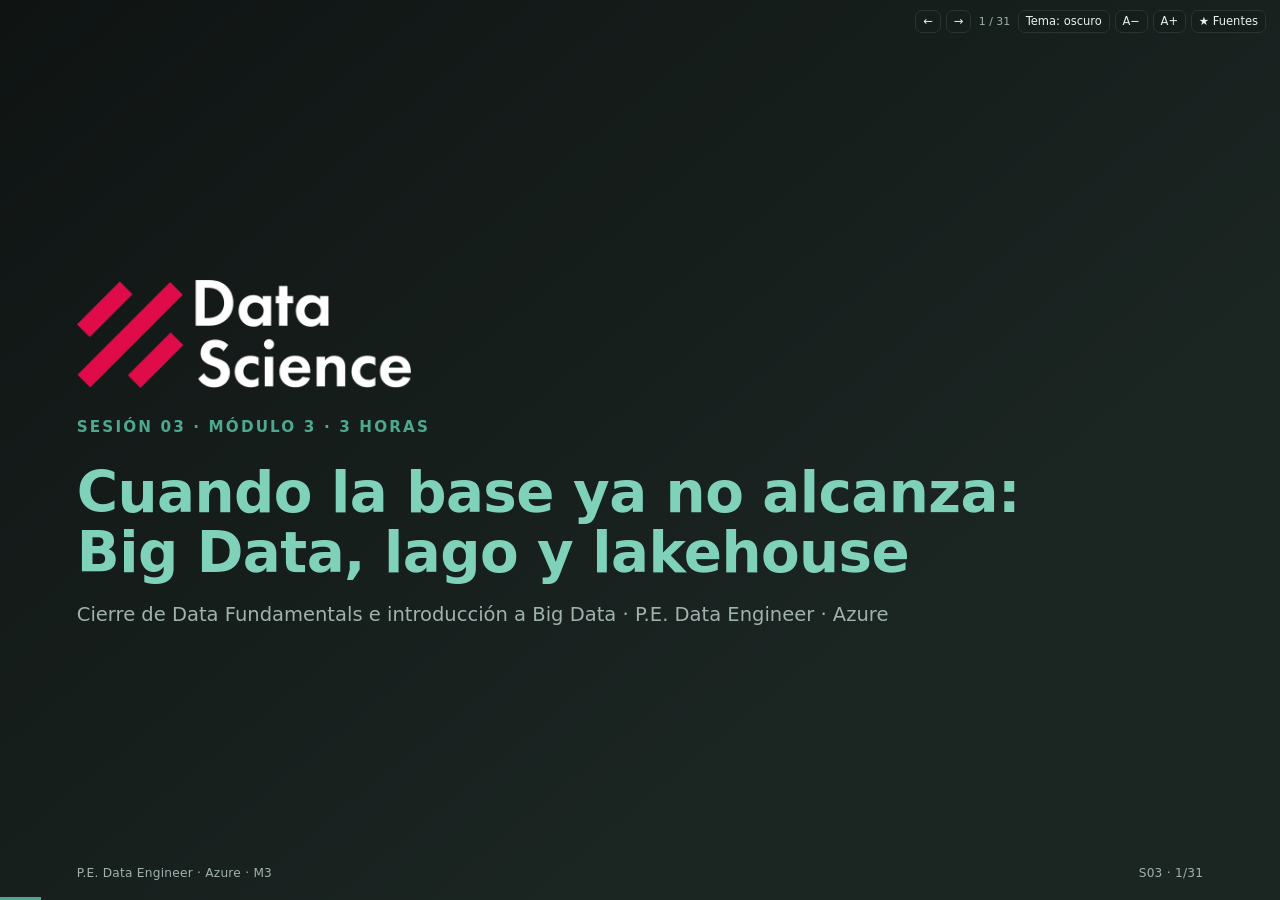
==== sesion-03/S03-deck.html @ 1511f0de "Sesión 3: Big Data, lago y lakehouse" ====
<!doctype html>
<html lang="es">
<head>
<meta charset="utf-8">
<meta name="viewport" content="width=device-width,initial-scale=1">
<title>Big Data, lago y lakehouse · Sesión 03</title>
<meta name="description" content="Sesión 03 del curso P.E. Data Engineer · Azure: Big Data, ciclo de vida, formatos, warehouse, lakehouse y arquitectura de datos.">
<link rel="icon" href="data:,">
<link rel="stylesheet" href="deck.css">
</head>
<body class="tema-oscuro">
<div id="deck">
<section class='slide hero' id='s01' data-n='1' data-time='0-2'><img class='logo-big logo-oscuro' src='assets/dsrp-logo-oscuro.png' alt='DSRP Data Science'><img class='logo-big logo-claro' src='assets/dsrp-logo-claro.png' alt=''><p class='kicker'>Sesión 03 · Módulo 3 · 3 horas</p><h2>Cuando la base ya no alcanza: Big Data, lago y lakehouse</h2><p class='sub'>Cierre de Data Fundamentals e introducción a Big Data · P.E. Data Engineer · Azure</p><footer class='foot'><span>P.E. Data Engineer · Azure · M3</span><span>S03 · 1/31</span></footer></section><section class='slide bullets' id='s02' data-n='2' data-time='2-5'><img class='logo logo-oscuro' src='assets/dsrp-logo-oscuro.png' alt='DSRP Data Science'><img class='logo logo-claro' src='assets/dsrp-logo-claro.png' alt=''><h2>Al cerrar vas a poder decidir cinco cosas</h2><ul><li>Explicar Big Data con las 4 V y un caso de Andina, no con una definición suelta.</li><li>Describir el ciclo de vida del dato: ingesta, almacenamiento, procesamiento y exploración.</li><li>Comparar warehouse, data lake y lakehouse y elegir con criterio.</li><li>Diseñar las zonas bronce, plata y oro para un caso concreto.</li><li>Justificar formatos, particiones y controles de gobierno en una arquitectura.</li></ul><footer class='foot'><span>P.E. Data Engineer · Azure · M3</span><span>S03 · 2/31</span></footer></section><section class='slide table' id='s03' data-n='3' data-time='5-10'><img class='logo logo-oscuro' src='assets/dsrp-logo-oscuro.png' alt='DSRP Data Science'><img class='logo logo-claro' src='assets/dsrp-logo-claro.png' alt=''><h2>Lo que S02 resolvió y lo que todavía no<a class='mk' href='https://learn.microsoft.com/azure/architecture/data-guide/big-data/' target='_blank' rel='noopener' title='Microsoft Learn · Big Data' aria-label='Fuente: Microsoft Learn · Big Data'>★</a><a class='mk' href='https://learn.microsoft.com/azure/architecture/data-guide/relational-data/data-warehousing' target='_blank' rel='noopener' title='Microsoft Learn · Data Warehouse' aria-label='Fuente: Microsoft Learn · Data Warehouse'>★</a></h2><table><thead><tr><th>Pregunta</th><th>S02</th><th>S03</th></tr></thead><tbody><tr><td>¿Dónde viven los pedidos?</td><td>Azure SQL, cinco tablas</td><td>Sigue siendo la fuente transaccional</td></tr><tr><td>¿Cómo consulto una venta?</td><td>JOIN + SUM en T-SQL</td><td>Se conserva para el detalle exacto</td></tr><tr><td>¿Y los clics, logs, PDFs y eventos?</td><td>No se almacenan</td><td>Entran al lago como datos crudos</td></tr><tr><td>¿Cómo crece a millones de eventos?</td><td>No es el objetivo de una base transaccional</td><td>Ingesta, zonas y cómputo distribuido</td></tr><tr><td>¿Quién decide qué se puede leer?</td><td>Roles de base y schema</td><td>Gobierno, ACL/RBAC y catálogo</td></tr></tbody></table><p class='note'>S03 no reemplaza SQL: separa la verdad transaccional de la analítica y los datos no estructurados.</p><footer class='foot'><span>P.E. Data Engineer · Azure · M3</span><span>S03 · 3/31</span></footer></section><section class='slide bullets' id='s04' data-n='4' data-time='10-15'><img class='logo logo-oscuro' src='assets/dsrp-logo-oscuro.png' alt='DSRP Data Science'><img class='logo logo-claro' src='assets/dsrp-logo-claro.png' alt=''><h2>Una base transaccional no falla por ‘ser chica’: falla por la carga equivocada</h2><ul><li>Millones de eventos por minuto: escritura y lectura compiten con reportes.</li><li>Datos que no son filas: JSON variable, logs, imágenes, audio, PDF.</li><li>Histórico de años: el reporte recorre todo y bloquea la operación.</li><li>Costo: escalar la base para analítica encarece la transacción.</li><li>Gobierno: no todos los datos tienen la misma sensibilidad ni retención.</li></ul><footer class='foot'><span>P.E. Data Engineer · Azure · M3</span><span>S03 · 4/31</span></footer></section><section class='slide bullets' id='s05' data-n='5' data-time='15-20'><img class='logo logo-oscuro' src='assets/dsrp-logo-oscuro.png' alt='DSRP Data Science'><img class='logo logo-claro' src='assets/dsrp-logo-claro.png' alt=''><h2>Big Data no es ‘muchos datos’: es un conjunto que no cabe en el enfoque anterior<a class='mk' href='https://learn.microsoft.com/azure/architecture/data-guide/big-data/' target='_blank' rel='noopener' title='Microsoft Learn · Big Data' aria-label='Fuente: Microsoft Learn · Big Data'>★</a></h2><ul><li>Volumen: la escala supera lo que una máquina o una base tradicional manejan con comodidad.</li><li>Velocidad: los datos llegan y cambian rápido; la decisión tiene ventana.</li><li>Variedad: filas, JSON, texto, imágenes, audio, logs y eventos.</li><li>Veracidad/valor: más datos no significa datos confiables ni útiles.</li><li>La definición importa menos que la decisión: qué guardas, dónde y para qué.</li></ul><footer class='foot'><span>P.E. Data Engineer · Azure · M3</span><span>S03 · 5/31</span></footer></section><section class='slide table dense' id='s06' data-n='6' data-time='20-27'><img class='logo logo-oscuro' src='assets/dsrp-logo-oscuro.png' alt='DSRP Data Science'><img class='logo logo-claro' src='assets/dsrp-logo-claro.png' alt=''><h2>Las 4 V se entienden con el caso Andina, no en abstracto<a class='mk' href='https://learn.microsoft.com/azure/architecture/data-guide/big-data/' target='_blank' rel='noopener' title='Microsoft Learn · Big Data' aria-label='Fuente: Microsoft Learn · Big Data'>★</a></h2><table><thead><tr><th>V</th><th>Pregunta</th><th>Ejemplo Andina</th><th>Decisión</th></tr></thead><tbody><tr><td>Volumen</td><td>¿Cuánto ocupa y cuánto crecerá?</td><td>Pedidos, pagos y 40 tiendas; millones de líneas al año</td><td>Lago para histórico; SQL para la operación</td></tr><tr><td>Velocidad</td><td>¿En cuánto tiempo debe estar?</td><td>Clics y stock casi en tiempo real; facturación diaria</td><td>Streaming para eventos; batch para cierre</td></tr><tr><td>Variedad</td><td>¿Qué formatos y relaciones?</td><td>CSV de productos, JSON de clics, PDFs, logs</td><td>Zonas y formatos distintos; no todo a SQL</td></tr><tr><td>Veracidad/valor</td><td>¿Se puede confiar y usar?</td><td>Duplicados, región faltante, fecha futura</td><td>Calidad, linaje y validación antes de oro</td></tr></tbody></table><footer class='foot'><span>P.E. Data Engineer · Azure · M3</span><span>S03 · 6/31</span></footer></section><section class='slide gallery' id='s07' data-n='7' data-time='27-30'><img class='logo logo-oscuro' src='assets/dsrp-logo-oscuro.png' alt='DSRP Data Science'><img class='logo logo-claro' src='assets/dsrp-logo-claro.png' alt=''><h2>El ciclo de vida del dato: cuatro fases que se diseñan juntas<a class='mk' href='https://learn.microsoft.com/azure/architecture/data-guide/big-data/' target='_blank' rel='noopener' title='Microsoft Learn · Big Data' aria-label='Fuente: Microsoft Learn · Big Data'>★</a><a class='mk' href='https://learn.microsoft.com/azure/architecture/data-guide/big-data/batch-processing' target='_blank' rel='noopener' title='Microsoft Learn · Batch processing' aria-label='Fuente: Microsoft Learn · Batch processing'>★</a></h2><div class='gal solo'><figure><button type='button' class='zoom' data-src='assets/data-lifecycle.svg' data-alt='Diagrama de las cuatro fases del ciclo de vida del dato: ingesta, almacenamiento, procesamiento y exploración, con ejemplos de Andina' aria-label='Ampliar: Diagrama de las cuatro fases del ciclo de vida del dato: ingesta, almacenamiento, procesamiento y exploración, con ejemplos de Andina'><img src='assets/data-lifecycle.svg' alt='Diagrama de las cuatro fases del ciclo de vida del dato: ingesta, almacenamiento, procesamiento y exploración, con ejemplos de Andina'></button><figcaption>Ingesta, almacenamiento, procesamiento y exploración: cada fase tiene una decisión distinta.</figcaption></figure></div><p class='note'>El ciclo no es una línea recta: la exploración descubre datos faltantes y vuelve a la ingesta. La arquitectura debe permitir ese regreso sin romper el histórico.</p><footer class='foot'><span>P.E. Data Engineer · Azure · M3</span><span>S03 · 7/31</span></footer></section><section class='slide two-col' id='s08' data-n='8' data-time='30-36'><img class='logo logo-oscuro' src='assets/dsrp-logo-oscuro.png' alt='DSRP Data Science'><img class='logo logo-claro' src='assets/dsrp-logo-claro.png' alt=''><h2>Batch y streaming no son ‘viejo’ y ‘nuevo’: son ventanas de decisión<a class='mk' href='https://learn.microsoft.com/azure/architecture/data-guide/big-data/batch-processing' target='_blank' rel='noopener' title='Microsoft Learn · Batch processing' aria-label='Fuente: Microsoft Learn · Batch processing'>★</a></h2><div class='cols'><div class='col'><h3>Batch</h3><ul><li>Procesa bloques por horario o tamaño.</li><li>Ejemplo: cierre diario de ventas y conciliación.</li><li>Más simple de operar y de reprocesar.</li><li>La decisión espera; el costo suele ser menor.</li></ul></div><div class='col'><h3>Streaming</h3><ul><li>Procesa eventos a medida que llegan.</li><li>Ejemplo: stock, fraude, clics o alertas.</li><li>Ventana corta; exige manejo de atrasos y duplicados.</li><li>Más complejo y sensible al costo por evento.</li></ul></div></div><footer class='foot'><span>P.E. Data Engineer · Azure · M3</span><span>S03 · 8/31</span></footer></section><section class='slide table dense' id='s09' data-n='9' data-time='36-42'><img class='logo logo-oscuro' src='assets/dsrp-logo-oscuro.png' alt='DSRP Data Science'><img class='logo logo-claro' src='assets/dsrp-logo-claro.png' alt=''><h2>Cada fuente de Andina tiene un formato y una frecuencia distintos<a class='mk' href='https://learn.microsoft.com/azure/architecture/data-guide/big-data/batch-processing' target='_blank' rel='noopener' title='Microsoft Learn · Batch processing' aria-label='Fuente: Microsoft Learn · Batch processing'>★</a><a class='mk' href='https://learn.microsoft.com/azure/architecture/data-guide/technology-choices/data-storage' target='_blank' rel='noopener' title='Microsoft Learn · Data storage technology choices' aria-label='Fuente: Microsoft Learn · Data storage technology choices'>★</a></h2><table><thead><tr><th>Fuente</th><th>Formato</th><th>Frecuencia</th><th>Destino probable</th></tr></thead><tbody><tr><td>Pedidos y pagos</td><td>Tablas SQL</td><td>Transaccional</td><td>SQL + bronce</td></tr><tr><td>Productos y clientes</td><td>CSV</td><td>Diario o por lote</td><td>Bronce y plata</td></tr><tr><td>Clics y navegación</td><td>JSON</td><td>Streaming</td><td>Bronce y streaming</td></tr><tr><td>Facturas y contratos</td><td>PDF</td><td>Por evento</td><td>Lago + extracción</td></tr><tr><td>Logs de aplicación</td><td>Texto/JSON</td><td>Continuo</td><td>Lago crudo</td></tr><tr><td>Puntajes de modelos</td><td>CSV/JSON</td><td>Batch</td><td>Plata/oro</td></tr></tbody></table><footer class='foot'><span>P.E. Data Engineer · Azure · M3</span><span>S03 · 9/31</span></footer></section><section class='slide table dense' id='s10' data-n='10' data-time='42-48'><img class='logo logo-oscuro' src='assets/dsrp-logo-oscuro.png' alt='DSRP Data Science'><img class='logo logo-claro' src='assets/dsrp-logo-claro.png' alt=''><h2>El formato cambia el costo de leer: CSV, JSON, Parquet y Delta<a class='mk' href='https://learn.microsoft.com/azure/databricks/ldp/parquet' target='_blank' rel='noopener' title='Microsoft Learn · Parquet' aria-label='Fuente: Microsoft Learn · Parquet'>★</a><a class='mk' href='https://learn.microsoft.com/azure/databricks/delta/' target='_blank' rel='noopener' title='Microsoft Learn · Delta Lake' aria-label='Fuente: Microsoft Learn · Delta Lake'>★</a><a class='mk' href='https://learn.microsoft.com/azure/architecture/data-guide/scenarios/data-formats' target='_blank' rel='noopener' title='Microsoft Learn · Formatos de archivo' aria-label='Fuente: Microsoft Learn · Formatos de archivo'>★</a></h2><table><thead><tr><th>Formato</th><th>Fortaleza</th><th>Límite</th><th>Cuándo usarlo</th></tr></thead><tbody><tr><td>CSV</td><td>Simple, universal y legible</td><td>Sin tipos, pesado y sin estadísticas</td><td>Intercambio y datos pequeños</td></tr><tr><td>JSON</td><td>Flexible y anidado</td><td>Verboso y costoso de escanear</td><td>Eventos y APIs</td></tr><tr><td>Parquet</td><td>Columnar, comprimido y con esquema</td><td>No está pensado para updates frecuentes</td><td>Analítica de columnas</td></tr><tr><td>Delta</td><td>Parquet + transacciones + historial</td><td>Requiere motor compatible</td><td>Lakehouse con ACID</td></tr></tbody></table><footer class='foot'><span>P.E. Data Engineer · Azure · M3</span><span>S03 · 10/31</span></footer></section><section class='slide gallery' id='s11' data-n='11' data-time='48-53'><img class='logo logo-oscuro' src='assets/dsrp-logo-oscuro.png' alt='DSRP Data Science'><img class='logo logo-claro' src='assets/dsrp-logo-claro.png' alt=''><h2>Por qué una consulta de dos columnas no necesita leer todas las columnas<a class='mk' href='https://learn.microsoft.com/azure/databricks/ldp/parquet' target='_blank' rel='noopener' title='Microsoft Learn · Parquet' aria-label='Fuente: Microsoft Learn · Parquet'>★</a><a class='mk' href='https://learn.microsoft.com/azure/architecture/data-guide/scenarios/data-formats' target='_blank' rel='noopener' title='Microsoft Learn · Formatos de archivo' aria-label='Fuente: Microsoft Learn · Formatos de archivo'>★</a></h2><div class='gal solo'><figure><button type='button' class='zoom' data-src='assets/row-vs-columnar.svg' data-alt='Comparación entre almacenamiento por fila y por columna para una consulta que solo lee status y total' aria-label='Ampliar: Comparación entre almacenamiento por fila y por columna para una consulta que solo lee status y total'><img src='assets/row-vs-columnar.svg' alt='Comparación entre almacenamiento por fila y por columna para una consulta que solo lee status y total'></button><figcaption>Fila: recorre registros completos. Columna: lee solo los bloques de las columnas consultadas.</figcaption></figure></div><p class='note'>No es que un formato sea universalmente mejor: es que la consulta analítica lee pocas columnas de muchas filas. Para una escritura transaccional puntual, el cálculo cambia.</p><footer class='foot'><span>P.E. Data Engineer · Azure · M3</span><span>S03 · 11/31</span></footer></section><section class='slide two-col' id='s12' data-n='12' data-time='53-58'><img class='logo logo-oscuro' src='assets/dsrp-logo-oscuro.png' alt='DSRP Data Science'><img class='logo logo-claro' src='assets/dsrp-logo-claro.png' alt=''><h2>Data Warehouse: verdad curada para decidir<a class='mk' href='https://learn.microsoft.com/azure/architecture/data-guide/relational-data/data-warehousing' target='_blank' rel='noopener' title='Microsoft Learn · Data Warehouse' aria-label='Fuente: Microsoft Learn · Data Warehouse'>★</a></h2><div class='cols'><div class='col'><h3>Fortalezas</h3><ul><li>Esquema definido y modelado para BI.</li><li>Consultas SQL maduras y gobierno fuerte.</li><li>Calidad y conformidad entre áreas.</li><li>Ideal para métricas estables y reportes.</li></ul></div><div class='col'><h3>Límites</h3><ul><li>Caro para datos crudos y volúmenes enormes.</li><li>Rígido para esquemas que cambian por evento.</li><li>No es el mejor lugar para PDFs, audio o logs.</li><li>Cambiar el modelo puede exigir migraciones.</li></ul></div></div><footer class='foot'><span>P.E. Data Engineer · Azure · M3</span><span>S03 · 12/31</span></footer></section><section class='slide two-col' id='s13' data-n='13' data-time='58-63'><img class='logo logo-oscuro' src='assets/dsrp-logo-oscuro.png' alt='DSRP Data Science'><img class='logo logo-claro' src='assets/dsrp-logo-claro.png' alt=''><h2>Data Lake: guarda primero, interpreta después<a class='mk' href='https://learn.microsoft.com/azure/storage/blobs/data-lake-storage-introduction' target='_blank' rel='noopener' title='Microsoft Learn · ADLS Gen2' aria-label='Fuente: Microsoft Learn · ADLS Gen2'>★</a><a class='mk' href='https://learn.microsoft.com/azure/architecture/data-guide/technology-choices/data-storage' target='_blank' rel='noopener' title='Microsoft Learn · Data storage technology choices' aria-label='Fuente: Microsoft Learn · Data storage technology choices'>★</a></h2><div class='cols'><div class='col'><h3>Fortalezas</h3><ul><li>Acepta cualquier formato y volumen.</li><li>Almacenamiento económico y elástico.</li><li>Sirve para datos crudos, históricos y ML.</li><li>No exige un esquema único al escribir.</li></ul></div><div class='col'><h3>Riesgos</h3><ul><li>Sin gobierno se convierte en un pantano.</li><li>Calidad y linaje no aparecen solos.</li><li>Consultas SQL menos eficientes sin formato y particiones.</li><li>Duplicados y archivos huérfanos se acumulan.</li></ul></div></div><footer class='foot'><span>P.E. Data Engineer · Azure · M3</span><span>S03 · 13/31</span></footer></section><section class='slide two-col' id='s14' data-n='14' data-time='63-68'><img class='logo logo-oscuro' src='assets/dsrp-logo-oscuro.png' alt='DSRP Data Science'><img class='logo logo-claro' src='assets/dsrp-logo-claro.png' alt=''><h2>Lakehouse: la flexibilidad del lago con la confianza del warehouse<a class='mk' href='https://learn.microsoft.com/azure/databricks/delta/' target='_blank' rel='noopener' title='Microsoft Learn · Delta Lake' aria-label='Fuente: Microsoft Learn · Delta Lake'>★</a><a class='mk' href='https://learn.microsoft.com/azure/databricks/lakehouse/medallion' target='_blank' rel='noopener' title='Microsoft Learn · Medallion Architecture' aria-label='Fuente: Microsoft Learn · Medallion Architecture'>★</a></h2><div class='cols'><div class='col'><h3>Qué agrega</h3><ul><li>Transacciones y esquema sobre archivos del lago.</li><li>Delta Lake: historial, ACID y evolución.</li><li>Una sola plataforma para BI, datos y ML.</li><li>Separación entre almacenamiento y cómputo.</li></ul></div><div class='col'><h3>Qué exige</h3><ul><li>Gobierno y catálogo desde el inicio.</li><li>Disciplina de zonas y calidad.</li><li>Motores compatibles con tablas Delta.</li><li>Control de costo de cómputo y pequeños archivos.</li></ul></div></div><footer class='foot'><span>P.E. Data Engineer · Azure · M3</span><span>S03 · 14/31</span></footer></section><section class='slide table dense' id='s15' data-n='15' data-time='68-74'><img class='logo logo-oscuro' src='assets/dsrp-logo-oscuro.png' alt='DSRP Data Science'><img class='logo logo-claro' src='assets/dsrp-logo-claro.png' alt=''><h2>Warehouse, lake y lakehouse: elige por garantía, no por etiqueta<a class='mk' href='https://learn.microsoft.com/azure/architecture/data-guide/relational-data/data-warehousing' target='_blank' rel='noopener' title='Microsoft Learn · Data Warehouse' aria-label='Fuente: Microsoft Learn · Data Warehouse'>★</a><a class='mk' href='https://learn.microsoft.com/azure/databricks/lakehouse/medallion' target='_blank' rel='noopener' title='Microsoft Learn · Medallion Architecture' aria-label='Fuente: Microsoft Learn · Medallion Architecture'>★</a><a class='mk' href='https://learn.microsoft.com/azure/architecture/data-guide/technology-choices/data-storage' target='_blank' rel='noopener' title='Microsoft Learn · Data storage technology choices' aria-label='Fuente: Microsoft Learn · Data storage technology choices'>★</a></h2><table><thead><tr><th>Criterio</th><th>Warehouse</th><th>Data Lake</th><th>Lakehouse</th></tr></thead><tbody><tr><td>Datos</td><td>Estructurados y curados</td><td>Cualquier formato</td><td>Archivos + tablas Delta</td></tr><tr><td>Esquema</td><td>On-write, modelado</td><td>On-read, flexible</td><td>On-write con evolución</td></tr><tr><td>Transacciones</td><td>Fuertes</td><td>Limitadas o del motor</td><td>ACID en tabla Delta</td></tr><tr><td>Costo dominante</td><td>Cómputo y almacenamiento</td><td>Almacenamiento económico</td><td>Almacenamiento + cómputo</td></tr><tr><td>Mejor para</td><td>BI y métricas estables</td><td>Crudo, ML y exploración</td><td>Una plataforma unificada</td></tr></tbody></table><footer class='foot'><span>P.E. Data Engineer · Azure · M3</span><span>S03 · 15/31</span></footer></section><section class='slide bullets' id='s16' data-n='16' data-time='74-80'><img class='logo logo-oscuro' src='assets/dsrp-logo-oscuro.png' alt='DSRP Data Science'><img class='logo logo-claro' src='assets/dsrp-logo-claro.png' alt=''><h2>Delta Lake: qué agrega exactamente sobre Parquet<a class='mk' href='https://learn.microsoft.com/azure/databricks/delta/' target='_blank' rel='noopener' title='Microsoft Learn · Delta Lake' aria-label='Fuente: Microsoft Learn · Delta Lake'>★</a></h2><ul><li>Transacciones ACID: una escritura se confirma completa o no se confirma.</li><li>Historial de versiones: puedes leer una versión anterior y auditar cambios.</li><li>Esquema evolutivo controlado: agregar columnas sin romper lectores.</li><li>MERGE y upserts: actualizar sin reescribir todo el lago a mano.</li><li>Time travel: reproducir un reporte con el estado de ayer.</li></ul><footer class='foot'><span>P.E. Data Engineer · Azure · M3</span><span>S03 · 16/31</span></footer></section><section class='slide gallery' id='s17' data-n='17' data-time='80-86'><img class='logo logo-oscuro' src='assets/dsrp-logo-oscuro.png' alt='DSRP Data Science'><img class='logo logo-claro' src='assets/dsrp-logo-claro.png' alt=''><h2>Bronce, plata y oro: cada zona responde una pregunta distinta<a class='mk' href='https://learn.microsoft.com/azure/databricks/lakehouse/medallion' target='_blank' rel='noopener' title='Microsoft Learn · Medallion Architecture' aria-label='Fuente: Microsoft Learn · Medallion Architecture'>★</a><a class='mk' href='https://learn.microsoft.com/azure/storage/blobs/data-lake-storage-introduction' target='_blank' rel='noopener' title='Microsoft Learn · ADLS Gen2' aria-label='Fuente: Microsoft Learn · ADLS Gen2'>★</a></h2><div class='gal solo'><figure><button type='button' class='zoom' data-src='assets/medallion.svg' data-alt='Arquitectura medallion con fuentes, bronce raw, plata curated y oro serving para Andina Retail' aria-label='Ampliar: Arquitectura medallion con fuentes, bronce raw, plata curated y oro serving para Andina Retail'><img src='assets/medallion.svg' alt='Arquitectura medallion con fuentes, bronce raw, plata curated y oro serving para Andina Retail'></button><figcaption>Bronce conserva el crudo y el linaje; plata limpia y cruza; oro agrega y sirve la decisión.</figcaption></figure></div><p class='note'>No copies la misma tabla tres veces sin una pregunta. Cada zona debe tener dueño, regla de calidad y consumidor.</p><footer class='foot'><span>P.E. Data Engineer · Azure · M3</span><span>S03 · 17/31</span></footer></section><section class='slide gallery' id='s18' data-n='18' data-time='86-92'><img class='logo logo-oscuro' src='assets/dsrp-logo-oscuro.png' alt='DSRP Data Science'><img class='logo logo-claro' src='assets/dsrp-logo-claro.png' alt=''><h2>La arquitectura objetivo de Andina, de punta a punta<a class='mk' href='https://learn.microsoft.com/azure/databricks/lakehouse/medallion' target='_blank' rel='noopener' title='Microsoft Learn · Medallion Architecture' aria-label='Fuente: Microsoft Learn · Medallion Architecture'>★</a><a class='mk' href='https://learn.microsoft.com/azure/storage/blobs/data-lake-storage-introduction' target='_blank' rel='noopener' title='Microsoft Learn · ADLS Gen2' aria-label='Fuente: Microsoft Learn · ADLS Gen2'>★</a><a class='mk' href='https://learn.microsoft.com/azure/architecture/data-guide/big-data/batch-processing' target='_blank' rel='noopener' title='Microsoft Learn · Batch processing' aria-label='Fuente: Microsoft Learn · Batch processing'>★</a></h2><div class='gal solo'><figure><button type='button' class='zoom' data-src='assets/target-architecture.svg' data-alt='Arquitectura objetivo de Andina: orígenes, ingesta, ADLS Gen2 con zonas bronce/plata/oro, cómputo y consumo, con gobierno transversal' aria-label='Ampliar: Arquitectura objetivo de Andina: orígenes, ingesta, ADLS Gen2 con zonas bronce/plata/oro, cómputo y consumo, con gobierno transversal'><img src='assets/target-architecture.svg' alt='Arquitectura objetivo de Andina: orígenes, ingesta, ADLS Gen2 con zonas bronce/plata/oro, cómputo y consumo, con gobierno transversal'></button><figcaption>Orígenes → ingesta → ADLS con zonas → Databricks → consumo; gobierno, identidad y costo en todas las capas.</figcaption></figure></div><p class='note'>La arquitectura es una hipótesis: cada flecha debe tener dueño, latencia, formato y control. Si una flecha no se puede explicar, todavía no está diseñada.</p><footer class='foot'><span>P.E. Data Engineer · Azure · M3</span><span>S03 · 18/31</span></footer></section><section class='slide table dense' id='s19' data-n='19' data-time='92-97'><img class='logo logo-oscuro' src='assets/dsrp-logo-oscuro.png' alt='DSRP Data Science'><img class='logo logo-claro' src='assets/dsrp-logo-claro.png' alt=''><h2>ETL y ELT: cambia el orden, cambia el costo<a class='mk' href='https://learn.microsoft.com/azure/architecture/data-guide/big-data/batch-processing' target='_blank' rel='noopener' title='Microsoft Learn · Batch processing' aria-label='Fuente: Microsoft Learn · Batch processing'>★</a><a class='mk' href='https://learn.microsoft.com/azure/architecture/data-guide/technology-choices/data-storage' target='_blank' rel='noopener' title='Microsoft Learn · Data storage technology choices' aria-label='Fuente: Microsoft Learn · Data storage technology choices'>★</a></h2><table><thead><tr><th>Modelo</th><th>Orden</th><th>Ventaja</th><th>Riesgo</th></tr></thead><tbody><tr><td>ETL</td><td>Extrae, transforma y carga</td><td>Dato limpio antes de entrar</td><td>Transformación rígida y costosa fuera del destino</td></tr><tr><td>ELT</td><td>Extrae, carga y transforma en el destino</td><td>Flexibilidad y reproceso en el lago</td><td>Crudo sin control se acumula</td></tr><tr><td>Streaming</td><td>Extrae y transforma por evento</td><td>Latencia baja</td><td>Duplicados, atrasos y costo por evento</td></tr></tbody></table><footer class='foot'><span>P.E. Data Engineer · Azure · M3</span><span>S03 · 19/31</span></footer></section><section class='slide bullets' id='s20' data-n='20' data-time='97-102'><img class='logo logo-oscuro' src='assets/dsrp-logo-oscuro.png' alt='DSRP Data Science'><img class='logo logo-claro' src='assets/dsrp-logo-claro.png' alt=''><h2>Spark y Databricks: cómputo distribuido, no una base más<a class='mk' href='https://learn.microsoft.com/azure/databricks/delta/' target='_blank' rel='noopener' title='Microsoft Learn · Delta Lake' aria-label='Fuente: Microsoft Learn · Delta Lake'>★</a><a class='mk' href='https://learn.microsoft.com/azure/databricks/lakehouse/medallion' target='_blank' rel='noopener' title='Microsoft Learn · Medallion Architecture' aria-label='Fuente: Microsoft Learn · Medallion Architecture'>★</a></h2><ul><li>Spark reparte el procesamiento en varios nodos y trabaja sobre archivos.</li><li>Databricks administra clusters, notebooks, jobs y tablas Delta.</li><li>No reemplaza a SQL: lo usa para transformar y consultar a escala.</li><li>El costo depende del clúster encendido, no solo del dato guardado.</li><li>Un job mal particionado puede ser más caro que un buen SQL.</li></ul><footer class='foot'><span>P.E. Data Engineer · Azure · M3</span><span>S03 · 20/31</span></footer></section><section class='slide code' id='s21' data-n='21' data-time='102-107'><img class='logo logo-oscuro' src='assets/dsrp-logo-oscuro.png' alt='DSRP Data Science'><img class='logo logo-claro' src='assets/dsrp-logo-claro.png' alt=''><h2>Particionar en el lago es diseñar carpetas con una pregunta<a class='mk' href='https://learn.microsoft.com/azure/databricks/lakehouse/medallion' target='_blank' rel='noopener' title='Microsoft Learn · Medallion Architecture' aria-label='Fuente: Microsoft Learn · Medallion Architecture'>★</a><a class='mk' href='https://learn.microsoft.com/azure/architecture/data-guide/scenarios/data-formats' target='_blank' rel='noopener' title='Microsoft Learn · Formatos de archivo' aria-label='Fuente: Microsoft Learn · Formatos de archivo'>★</a></h2><div class='code-wrap'><pre><code>adls://andina/bronze/pedidos/
  fecha_carga=2026-10-10/
    parte-0001.parquet
    parte-0002.parquet
  fecha_carga=2026-10-11/
    parte-0001.parquet

adls://andina/gold/ventas_por_dia/
  anio=2026/mes=10/dia=10/
    parte-0001.parquet</code></pre><ul><li>La partición correcta coincide con el filtro frecuente.</li><li>Muchas carpetas pequeñas cuestan más que un archivo grande.</li><li>Particiona por fecha de negocio o carga, no por un campo con 3 valores.</li></ul></div><footer class='foot'><span>P.E. Data Engineer · Azure · M3</span><span>S03 · 21/31</span></footer></section><section class='slide table dense' id='s22' data-n='22' data-time='107-112'><img class='logo logo-oscuro' src='assets/dsrp-logo-oscuro.png' alt='DSRP Data Science'><img class='logo logo-claro' src='assets/dsrp-logo-claro.png' alt=''><h2>Partición en el lago y partition key en Cosmos: se parecen, no son iguales<a class='mk' href='https://learn.microsoft.com/azure/databricks/lakehouse/medallion' target='_blank' rel='noopener' title='Microsoft Learn · Medallion Architecture' aria-label='Fuente: Microsoft Learn · Medallion Architecture'>★</a><a class='mk' href='https://learn.microsoft.com/azure/architecture/data-guide/scenarios/data-formats' target='_blank' rel='noopener' title='Microsoft Learn · Formatos de archivo' aria-label='Fuente: Microsoft Learn · Formatos de archivo'>★</a></h2><table><thead><tr><th>Aspecto</th><th>Partición en el lago</th><th>Partition key en Cosmos</th></tr></thead><tbody><tr><td>Qué es</td><td>Carpetas/rutas de archivos</td><td>Valor que decide la partición física</td></tr><tr><td>Se elige</td><td>Al escribir el pipeline</td><td>Al crear el contenedor; es inmutable</td></tr><tr><td>Objetivo</td><td>Podar archivos y ordenar el costo</td><td>Distribuir documentos y evitar hotspots</td></tr><tr><td>Consulta</td><td>Filtro por ruta/columna</td><td>Filtro que incluye la partition key</td></tr><tr><td>Ejemplo Andina</td><td>fecha_carga=2026-10-10</td><td>/clienteId = c-001</td></tr></tbody></table><footer class='foot'><span>P.E. Data Engineer · Azure · M3</span><span>S03 · 22/31</span></footer></section><section class='slide table dense' id='s23' data-n='23' data-time='112-117'><img class='logo logo-oscuro' src='assets/dsrp-logo-oscuro.png' alt='DSRP Data Science'><img class='logo logo-claro' src='assets/dsrp-logo-claro.png' alt=''><h2>Cinco roles, una misma plataforma: quién decide qué<a class='mk' href='https://learn.microsoft.com/azure/architecture/data-guide/big-data/' target='_blank' rel='noopener' title='Microsoft Learn · Data engineering roles' aria-label='Fuente: Microsoft Learn · Data engineering roles'>★</a></h2><table><thead><tr><th>Rol</th><th>Decide</th><th>No confundir con</th></tr></thead><tbody><tr><td>Data engineer</td><td>Ingesta, pipelines, zonas, calidad y costo</td><td>El que solo mueve archivos</td></tr><tr><td>Analytics engineer</td><td>Modelo semántico y métricas confiables</td><td>El que solo hace dashboards</td></tr><tr><td>Data analyst</td><td>Preguntas, visualización y validación de negocio</td><td>El dueño de la infraestructura</td></tr><tr><td>Data scientist</td><td>Experimentación, features y modelos</td><td>El que garantiza el pipeline</td></tr><tr><td>Plataforma/gobierno</td><td>Identidad, catálogo, seguridad y estándares</td><td>Un bloqueo burocrático</td></tr></tbody></table><footer class='foot'><span>P.E. Data Engineer · Azure · M3</span><span>S03 · 23/31</span></footer></section><section class='slide table dense' id='s24' data-n='24' data-time='117-122'><img class='logo logo-oscuro' src='assets/dsrp-logo-oscuro.png' alt='DSRP Data Science'><img class='logo logo-claro' src='assets/dsrp-logo-claro.png' alt=''><h2>Gobierno y seguridad: lo que no se resuelve con una carpeta<a class='mk' href='https://learn.microsoft.com/azure/storage/blobs/data-lake-storage-introduction' target='_blank' rel='noopener' title='Microsoft Learn · ADLS Gen2' aria-label='Fuente: Microsoft Learn · ADLS Gen2'>★</a><a class='mk' href='https://learn.microsoft.com/azure/architecture/data-guide/big-data/' target='_blank' rel='noopener' title='Microsoft Learn · Data engineering roles' aria-label='Fuente: Microsoft Learn · Data engineering roles'>★</a></h2><table><thead><tr><th>Riesgo</th><th>Control</th><th>En Andina</th></tr></thead><tbody><tr><td>Datos personales</td><td>Clasificación y minimización</td><td>No copiar email/teléfono a oro</td></tr><tr><td>Acceso indebido</td><td>RBAC en el plano de control y ACL en datos</td><td>Analistas leen oro, no bronce con PII</td></tr><tr><td>Cambio sin rastro</td><td>Linaje, versiones y auditoría</td><td>Delta time travel y catálogo</td></tr><tr><td>Costo sin dueño</td><td>Etiquetas, presupuesto y monitoreo</td><td>Costo por zona y por job</td></tr><tr><td>Dato de baja calidad</td><td>Reglas, pruebas y contratos</td><td>Validar antes de plata</td></tr></tbody></table><footer class='foot'><span>P.E. Data Engineer · Azure · M3</span><span>S03 · 24/31</span></footer></section><section class='slide table dense' id='s25' data-n='25' data-time='122-127'><img class='logo logo-oscuro' src='assets/dsrp-logo-oscuro.png' alt='DSRP Data Science'><img class='logo logo-claro' src='assets/dsrp-logo-claro.png' alt=''><h2>El costo del lago no es solo almacenamiento<a class='mk' href='https://learn.microsoft.com/azure/architecture/data-guide/technology-choices/data-storage' target='_blank' rel='noopener' title='Microsoft Learn · Data storage technology choices' aria-label='Fuente: Microsoft Learn · Data storage technology choices'>★</a><a class='mk' href='https://learn.microsoft.com/azure/architecture/data-guide/big-data/' target='_blank' rel='noopener' title='Microsoft Learn · Data engineering roles' aria-label='Fuente: Microsoft Learn · Data engineering roles'>★</a></h2><table><thead><tr><th>Componente</th><th>Qué lo mueve</th><th>Palanca</th></tr></thead><tbody><tr><td>Almacenamiento</td><td>Volumen, réplicas, retención</td><td>Ciclo de vida y compresión</td></tr><tr><td>Cómputo</td><td>Clúster encendido, horas, tamaño</td><td>Apagar, autoscale y jobs eficientes</td></tr><tr><td>Ingesta</td><td>Eventos, conectores, movimiento</td><td>Frecuencia y lotes</td></tr><tr><td>Consulta</td><td>Datos escaneados y veces repetidas</td><td>Particiones, formato y cache</td></tr><tr><td>Personas</td><td>Tiempo de operación y reproceso</td><td>Automatización y calidad</td></tr></tbody></table><footer class='foot'><span>P.E. Data Engineer · Azure · M3</span><span>S03 · 25/31</span></footer></section><section class='slide table dense' id='s26' data-n='26' data-time='127-132'><img class='logo logo-oscuro' src='assets/dsrp-logo-oscuro.png' alt='DSRP Data Science'><img class='logo logo-claro' src='assets/dsrp-logo-claro.png' alt=''><h2>La decisión de Andina: qué va a cada zona y por qué<a class='mk' href='https://learn.microsoft.com/azure/databricks/lakehouse/medallion' target='_blank' rel='noopener' title='Microsoft Learn · Medallion Architecture' aria-label='Fuente: Microsoft Learn · Medallion Architecture'>★</a><a class='mk' href='https://learn.microsoft.com/azure/storage/blobs/data-lake-storage-introduction' target='_blank' rel='noopener' title='Microsoft Learn · ADLS Gen2' aria-label='Fuente: Microsoft Learn · ADLS Gen2'>★</a></h2><table><thead><tr><th>Dato</th><th>Zona</th><th>Formato</th><th>Porqué</th></tr></thead><tbody><tr><td>Pedidos y pagos</td><td>Bronce → plata → oro</td><td>Parquet/Delta</td><td>Verdad transaccional y métricas de ventas</td></tr><tr><td>Clics y navegación</td><td>Bronce → plata</td><td>JSON/Parquet</td><td>Volumen y esquema variable; no todo a oro</td></tr><tr><td>Productos y clientes</td><td>Bronce → plata</td><td>CSV/Parquet</td><td>Dimensiones compartidas y calidad</td></tr><tr><td>PDFs y contratos</td><td>Bronce</td><td>PDF + metadatos</td><td>No se consultan directo; se extraen</td></tr><tr><td>Logs</td><td>Bronce</td><td>Texto/JSON</td><td>Diagnóstico y auditoría, retención corta</td></tr></tbody></table><footer class='foot'><span>P.E. Data Engineer · Azure · M3</span><span>S03 · 26/31</span></footer></section><section class='slide bullets' id='s27' data-n='27' data-time='132-136'><img class='logo logo-oscuro' src='assets/dsrp-logo-oscuro.png' alt='DSRP Data Science'><img class='logo logo-claro' src='assets/dsrp-logo-claro.png' alt=''><h2>Laboratorio: diseña el lakehouse de Andina en 35 minutos</h2><ul><li>Trabajo en parejas: una persona defiende la arquitectura y otra busca el riesgo.</li><li>Inventario: clasifica las 8 fuentes de S02 y agrega clics, PDFs y logs.</li><li>Decide batch/streaming, formato y zona para cada fuente.</li><li>Dibuja el flujo y marca dónde van identidad, calidad y costo.</li><li>Entrega: <code>entrega-s03.md</code> con decisiones, supuestos y una pregunta abierta.</li></ul><footer class='foot'><span>P.E. Data Engineer · Azure · M3</span><span>S03 · 27/31</span></footer></section><section class='slide table dense' id='s28' data-n='28' data-time='136-142'><img class='logo logo-oscuro' src='assets/dsrp-logo-oscuro.png' alt='DSRP Data Science'><img class='logo logo-claro' src='assets/dsrp-logo-claro.png' alt=''><h2>Cómo se evalúa el diseño: seis decisiones observables<a class='mk' href='https://learn.microsoft.com/azure/databricks/lakehouse/medallion' target='_blank' rel='noopener' title='Microsoft Learn · Medallion Architecture' aria-label='Fuente: Microsoft Learn · Medallion Architecture'>★</a><a class='mk' href='https://learn.microsoft.com/azure/storage/blobs/data-lake-storage-introduction' target='_blank' rel='noopener' title='Microsoft Learn · ADLS Gen2' aria-label='Fuente: Microsoft Learn · ADLS Gen2'>★</a><a class='mk' href='https://learn.microsoft.com/azure/architecture/data-guide/big-data/' target='_blank' rel='noopener' title='Microsoft Learn · Data engineering roles' aria-label='Fuente: Microsoft Learn · Data engineering roles'>★</a></h2><table><thead><tr><th>Criterio</th><th>Qué debe verse</th><th>Puntos</th></tr></thead><tbody><tr><td>Fuentes</td><td>Las 8 fuentes clasificadas con formato y frecuencia</td><td>2</td></tr><tr><td>Ventana</td><td>Batch o streaming justificado por la decisión</td><td>2</td></tr><tr><td>Zonas</td><td>Bronce, plata y oro con una pregunta por zona</td><td>2</td></tr><tr><td>Formato</td><td>CSV/JSON/Parquet/Delta coherente con la consulta</td><td>1</td></tr><tr><td>Gobierno</td><td>PII, acceso, linaje y costo marcados</td><td>2</td></tr><tr><td>Riesgo</td><td>Una pregunta abierta y un Plan B</td><td>1</td></tr></tbody></table><footer class='foot'><span>P.E. Data Engineer · Azure · M3</span><span>S03 · 28/31</span></footer></section><section class='slide bullets' id='s29' data-n='29' data-time='142-148'><img class='logo logo-oscuro' src='assets/dsrp-logo-oscuro.png' alt='DSRP Data Science'><img class='logo logo-claro' src='assets/dsrp-logo-claro.png' alt=''><h2>Cierre: S03 decide la arquitectura; S04 construye el lago<a class='mk' href='https://learn.microsoft.com/azure/architecture/data-guide/big-data/' target='_blank' rel='noopener' title='Microsoft Learn · Big Data' aria-label='Fuente: Microsoft Learn · Big Data'>★</a><a class='mk' href='https://learn.microsoft.com/azure/databricks/lakehouse/medallion' target='_blank' rel='noopener' title='Microsoft Learn · Medallion Architecture' aria-label='Fuente: Microsoft Learn · Medallion Architecture'>★</a><a class='mk' href='https://learn.microsoft.com/azure/storage/blobs/data-lake-storage-introduction' target='_blank' rel='noopener' title='Microsoft Learn · ADLS Gen2' aria-label='Fuente: Microsoft Learn · ADLS Gen2'>★</a></h2><ul><li>Big Data no es un servicio: es una combinación de volumen, velocidad, variedad y confianza.</li><li>El ciclo de vida se diseña por fases; el motor se elige al final.</li><li>Warehouse, lake y lakehouse compiten por garantías, no por moda.</li><li>Bronce, plata y oro solo tienen sentido si cada zona responde una pregunta.</li><li>En S04 vas a crear el ADLS Gen2, las zonas y las ACL sobre un caso real.</li></ul><footer class='foot'><span>P.E. Data Engineer · Azure · M3</span><span>S03 · 29/31</span></footer></section><section class='slide quiz' id='s30' data-n='30' data-time='148-153'><img class='logo logo-oscuro' src='assets/dsrp-logo-oscuro.png' alt='DSRP Data Science'><img class='logo logo-claro' src='assets/dsrp-logo-claro.png' alt=''><h2>Cinco preguntas de salida</h2><div class='qz'><details><summary>¿Cuál es la diferencia entre un data lake y un lakehouse?</summary><p>El lakehouse agrega transacciones, esquema e historial sobre archivos del lago, normalmente con Delta Lake.</p></details><details><summary>¿Cuándo elegirías batch en lugar de streaming?</summary><p>Cuando la decisión tolera esperar y el reproceso por lote es más simple y barato.</p></details><details><summary>¿Por qué Parquet puede leer menos datos que un CSV?</summary><p>Porque guarda por columnas y la consulta solo lee las columnas que necesita.</p></details><details><summary>¿Qué debe tener una zona oro?</summary><p>Una pregunta de negocio, un dueño, una regla de calidad y un consumidor claro.</p></details><details><summary>¿Qué control falta si todos pueden leer bronce?</summary><p>Clasificación, ACL/RBAC, minimización de PII y linaje; bronce no es público.</p></details></div><footer class='foot'><span>P.E. Data Engineer · Azure · M3</span><span>S03 · 30/31</span></footer></section><section class='slide refs' id='s31' data-n='31' data-time='153-155'><img class='logo logo-oscuro' src='assets/dsrp-logo-oscuro.png' alt='DSRP Data Science'><img class='logo logo-claro' src='assets/dsrp-logo-claro.png' alt=''><h2>Fuentes para profundizar</h2><ul class='refl'><li>Microsoft Learn · Big Data — <a href='https://learn.microsoft.com/azure/architecture/data-guide/big-data/'>https://learn.microsoft.com/azure/architecture/data-guide/big-data/</a></li><li>Microsoft Learn · Data Warehouse — <a href='https://learn.microsoft.com/azure/architecture/data-guide/relational-data/data-warehousing'>https://learn.microsoft.com/azure/architecture/data-guide/relational-data/data-warehousing</a></li><li>Microsoft Learn · Parquet — <a href='https://learn.microsoft.com/azure/databricks/ldp/parquet'>https://learn.microsoft.com/azure/databricks/ldp/parquet</a></li><li>Microsoft Learn · Delta Lake — <a href='https://learn.microsoft.com/azure/databricks/delta/'>https://learn.microsoft.com/azure/databricks/delta/</a></li><li>Microsoft Learn · Medallion Architecture — <a href='https://learn.microsoft.com/azure/databricks/lakehouse/medallion'>https://learn.microsoft.com/azure/databricks/lakehouse/medallion</a></li><li>Microsoft Learn · ADLS Gen2 — <a href='https://learn.microsoft.com/azure/storage/blobs/data-lake-storage-introduction'>https://learn.microsoft.com/azure/storage/blobs/data-lake-storage-introduction</a></li><li>Microsoft Learn · Formatos de archivo — <a href='https://learn.microsoft.com/azure/architecture/data-guide/scenarios/data-formats'>https://learn.microsoft.com/azure/architecture/data-guide/scenarios/data-formats</a></li><li>Microsoft Learn · Batch processing — <a href='https://learn.microsoft.com/azure/architecture/data-guide/big-data/batch-processing'>https://learn.microsoft.com/azure/architecture/data-guide/big-data/batch-processing</a></li><li>Microsoft Learn · Data storage technology choices — <a href='https://learn.microsoft.com/azure/architecture/data-guide/technology-choices/data-storage'>https://learn.microsoft.com/azure/architecture/data-guide/technology-choices/data-storage</a></li><li>Microsoft Learn · Data engineering roles — <a href='https://learn.microsoft.com/azure/architecture/data-guide/big-data/'>https://learn.microsoft.com/azure/architecture/data-guide/big-data/</a></li></ul><footer class='foot'><span>P.E. Data Engineer · Azure · M3</span><span>S03 · 31/31</span></footer></section>
</div>
<div id="bar" class="bar"></div>
<nav id="ctl" aria-label="Controles de la presentación">
  <button id="bPrev" aria-label="Slide anterior">←</button>
  <button id="bNext" aria-label="Slide siguiente">→</button>
  <span id="progress">1 / 31</span>
  <button id="bTema" aria-pressed="true" aria-label="Cambiar tema">Tema: oscuro</button>
  <span id="escalaValor" hidden>100%</span>
  <button id="bMenos" aria-label="Reducir tipografía">A−</button>
  <button id="bMas" aria-label="Aumentar tipografía">A+</button>
  <button id="bMarcas" aria-expanded="false" aria-controls="refsPanel" aria-label="Abrir fuentes">★ Fuentes</button>
</nav>
<aside id="refsPanel" aria-label="Fuentes de la sesión">
  <button id="refsClose">Cerrar ✕</button>
  <h3>Fuentes de la sesión</h3>
  <ol><li>Microsoft Learn · Big Data — <a href='https://learn.microsoft.com/azure/architecture/data-guide/big-data/' target='_blank' rel='noopener'>https://learn.microsoft.com/azure/architecture/data-guide/big-data/</a></li><li>Microsoft Learn · Data Warehouse — <a href='https://learn.microsoft.com/azure/architecture/data-guide/relational-data/data-warehousing' target='_blank' rel='noopener'>https://learn.microsoft.com/azure/architecture/data-guide/relational-data/data-warehousing</a></li><li>Microsoft Learn · Parquet — <a href='https://learn.microsoft.com/azure/databricks/ldp/parquet' target='_blank' rel='noopener'>https://learn.microsoft.com/azure/databricks/ldp/parquet</a></li><li>Microsoft Learn · Delta Lake — <a href='https://learn.microsoft.com/azure/databricks/delta/' target='_blank' rel='noopener'>https://learn.microsoft.com/azure/databricks/delta/</a></li><li>Microsoft Learn · Medallion Architecture — <a href='https://learn.microsoft.com/azure/databricks/lakehouse/medallion' target='_blank' rel='noopener'>https://learn.microsoft.com/azure/databricks/lakehouse/medallion</a></li><li>Microsoft Learn · ADLS Gen2 — <a href='https://learn.microsoft.com/azure/storage/blobs/data-lake-storage-introduction' target='_blank' rel='noopener'>https://learn.microsoft.com/azure/storage/blobs/data-lake-storage-introduction</a></li><li>Microsoft Learn · Formatos de archivo — <a href='https://learn.microsoft.com/azure/architecture/data-guide/scenarios/data-formats' target='_blank' rel='noopener'>https://learn.microsoft.com/azure/architecture/data-guide/scenarios/data-formats</a></li><li>Microsoft Learn · Batch processing — <a href='https://learn.microsoft.com/azure/architecture/data-guide/big-data/batch-processing' target='_blank' rel='noopener'>https://learn.microsoft.com/azure/architecture/data-guide/big-data/batch-processing</a></li><li>Microsoft Learn · Data storage technology choices — <a href='https://learn.microsoft.com/azure/architecture/data-guide/technology-choices/data-storage' target='_blank' rel='noopener'>https://learn.microsoft.com/azure/architecture/data-guide/technology-choices/data-storage</a></li><li>Microsoft Learn · Data engineering roles — <a href='https://learn.microsoft.com/azure/architecture/data-guide/big-data/' target='_blank' rel='noopener'>https://learn.microsoft.com/azure/architecture/data-guide/big-data/</a></li></ol>
</aside>
<div id="zoom" hidden><img alt=""><button type="button" id="zoomClose" aria-label="Cerrar imagen ampliada">Cerrar ✕</button></div>
<script src="deck.js"></script>
</body>
</html>
---- sesion-03/deck.css ----
:root{
  --paper:#f6f5f1;--ink:#151a1c;--muted:#5a6663;--accent:#265e50;--accent2:#3c8f7d;
  --line:#d9d6cd;--card:#ffffff;--soft:#eeece5;--warn:#b87736;--bad:#b44e49;
  --fs:1;--code:#0e2a24;
}
html{font-size:calc(100% * var(--fs,1))}
body.tema-claro{
  --paper:#f6f5f1;--ink:#151a1c;--muted:#5a6663;--accent:#265e50;--accent2:#3c8f7d;
  --line:#d9d6cd;--card:#ffffff;--soft:#eeece5;--code:#0e2a24;
}
body.tema-oscuro{
  --paper:#0f1413;--ink:#e9efec;--muted:#9fb2ab;--accent:#7fd1b9;--accent2:#4ea88f;
  --line:#293530;--card:#151e1b;--soft:#1b2522;--code:#06110e;
}
body.tema-dsrp{
  --paper:#0b1b24;--ink:#eaf6f4;--muted:#a9c6c4;--accent:#f2b544;--accent2:#57c7b5;
  --line:#1e3a42;--card:#0f2730;--soft:#123039;--code:#061820;
}
*{box-sizing:border-box}
html,body{margin:0}
body{
  background:var(--paper);color:var(--ink);
  font-family:"Inter",system-ui,-apple-system,"Segoe UI",Roboto,sans-serif;
  -webkit-font-smoothing:antialiased;
}
.slide{
  min-height:100vh;padding:9vh 6vw 8vh;display:none;position:relative;
  flex-direction:column;justify-content:center;gap:2vh;
}
.slide.on{display:flex}
.kicker{
  margin:0 0 1vh;color:var(--accent2);font-size:clamp(.72rem,1.2vw,.95rem);
  font-weight:700;letter-spacing:.14em;text-transform:uppercase;
}
h2{
  font-size:clamp(1.45rem,3vw,2.5rem);line-height:1.16;margin:0;color:var(--accent);
  max-width:34ch;letter-spacing:-.01em;
}
.hero h2,.section h2{font-size:clamp(1.9rem,4.4vw,3.6rem);max-width:26ch;line-height:1.06}
.section{background:linear-gradient(135deg,var(--paper) 0%,var(--soft) 100%)}
.hero{background:linear-gradient(140deg,var(--paper) 0%,var(--soft) 70%)}
.sub{color:var(--muted);font-size:clamp(.92rem,1.6vw,1.22rem);margin:0;max-width:70ch;line-height:1.45}
ul,ol{font-size:clamp(.92rem,1.65vw,1.32rem);line-height:1.52;margin:0;padding-left:1.25em;max-width:74ch}
li{margin:.4em 0}
li::marker{color:var(--accent2)}
code{
  font-family:"SFMono-Regular",ui-monospace,Menlo,Consolas,monospace;
  font-size:.9em;background:var(--soft);color:var(--accent);
  padding:.08em .32em;border-radius:4px;border:1px solid var(--line);
}
table{
  border-collapse:collapse;width:100%;background:var(--card);
  font-size:clamp(.74rem,1.32vw,1.05rem);line-height:1.35;
}
th,td{border:1px solid var(--line);padding:.45em .6em;text-align:left;vertical-align:top}
th{background:var(--accent);color:var(--paper);font-weight:650;font-size:.94em;letter-spacing:.02em}
tbody tr:nth-child(even){background:var(--soft)}
.dense table{font-size:clamp(.62rem,1.02vw,.88rem)}
.dense th,.dense td{padding:.34em .48em}
.dense h2{font-size:clamp(1.22rem,2.35vw,1.95rem);max-width:46ch}
.note{font-size:clamp(.7rem,1.05vw,.88rem);color:var(--muted);margin:.2em 0 0;max-width:110ch;line-height:1.45}
.cols{display:grid;grid-template-columns:1fr 1fr;gap:1.6vw}
.col{background:var(--card);border:1px solid var(--line);border-radius:12px;padding:1em 1.2em}
.col h3{margin:0 0 .5em;color:var(--accent);font-size:clamp(.95rem,1.6vw,1.28rem)}
.col ul{font-size:clamp(.82rem,1.35vw,1.08rem)}
.hier{display:flex;flex-direction:column;max-width:940px}
.lv{border:1.5px solid var(--accent);border-radius:12px;padding:.7em 1em;background:var(--card);margin:.18em 0}
.lv>b{display:block;color:var(--accent);font-size:clamp(1rem,1.8vw,1.42rem)}
.lv>span{display:block;color:var(--muted);font-size:clamp(.78rem,1.25vw,.98rem);margin:.15em 0 .35em}
.lv1{margin-left:2.2em}.lv2{margin-left:2.2em}.lv3{margin-left:2.2em}
pre{
  margin:0;background:var(--code);color:#dff3ea;border-radius:12px;
  padding:1em 1.15em;overflow:auto;border:1px solid var(--line);
  font:clamp(.66rem,1.12vw,.92rem)/1.45 "SFMono-Regular",ui-monospace,Menlo,Consolas,monospace;
  max-height:52vh;
}
pre code{background:none;border:0;color:inherit;padding:0;font-size:1em}
.code-wrap{display:grid;grid-template-columns:minmax(0,1.55fr) minmax(0,1fr);gap:1.8vw;align-items:start}
.code-wrap ul{font-size:clamp(.78rem,1.28vw,1.02rem)}
.qz{display:flex;flex-direction:column;gap:.45em;max-width:960px}
.qz details{background:var(--card);border:1px solid var(--line);border-radius:10px;padding:.55em .9em}
.qz summary{cursor:pointer;font-weight:600;font-size:clamp(.85rem,1.4vw,1.08rem);list-style:none;display:flex;gap:.6em}
.qz summary::-webkit-details-marker{display:none}
.qz summary::before{content:"▸";color:var(--accent2);font-weight:700}
.qz details[open] summary::before{content:"▾"}
.qz details p{margin:.55em 0 0;padding-top:.5em;border-top:1px dashed var(--line);color:var(--accent);font-size:clamp(.8rem,1.3vw,1rem)}
dl{display:grid;grid-template-columns:max-content 1fr;gap:.5em 1.4em;font-size:clamp(.8rem,1.3vw,1rem);max-width:1000px}
dt{font-weight:650;color:var(--accent)}
dd{margin:0;color:var(--ink)}
.refl{columns:2;column-gap:3vw;max-width:none;font-size:clamp(.62rem,1vw,.82rem);line-height:1.35;padding-left:1.1em}
.refl li{break-inside:avoid;margin:.22em 0}
.refl a{color:var(--accent);word-break:break-word}
.logo{position:absolute;top:3.4vh;left:6vw;height:4.8vh;width:auto;align-self:flex-start}
.logo-big{height:12vh;width:auto;align-self:flex-start;margin-bottom:1.4vh}
.logo-claro{display:none}.logo-oscuro{display:block}
body.tema-claro .logo-claro{display:block}
body.tema-claro .logo-oscuro{display:none}
.mk{
  color:var(--accent2);text-decoration:none;font-size:.52em;vertical-align:super;
  margin-left:.2em;font-weight:700;
}
.mk:hover{text-decoration:underline}
.foot{
  position:absolute;left:6vw;right:6vw;bottom:2.2vh;display:flex;justify-content:space-between;
  color:var(--muted);font-size:clamp(.62rem,.95vw,.78rem);letter-spacing:.02em;
}
.bar{position:fixed;left:0;bottom:0;height:3px;background:var(--accent2);z-index:9;transition:width .18s}
#ctl{position:fixed;top:1.1vh;right:1.1vw;z-index:10;display:flex;gap:.3em;align-items:center}
#ctl button{
  font:inherit;font-size:.72rem;line-height:1;padding:.42em .6em;border:1px solid var(--line);
  border-radius:7px;background:var(--card);color:var(--ink);cursor:pointer;
}
#ctl button:hover{border-color:var(--accent)}
#progress{font-size:.68rem;color:var(--muted);min-width:3.4em;text-align:center;font-variant-numeric:tabular-nums}
#refsPanel{
  position:fixed;inset:0 0 0 auto;width:min(560px,92vw);z-index:30;background:var(--card);
  border-left:1px solid var(--line);box-shadow:-18px 0 50px rgba(0,0,0,.18);
  padding:3vh 1.6vw;overflow:auto;transform:translateX(102%);visibility:hidden;transition:transform .22s ease,visibility .22s ease;
}
#refsPanel.open{transform:none;visibility:visible}
#refsPanel h3{margin:0 0 1em;color:var(--accent);font-size:1rem}
#refsPanel ol{padding-left:1.3em;font-size:.8rem;line-height:1.4}
#refsPanel li{margin:.5em 0}
#refsPanel a{color:var(--accent);word-break:break-word}
#refsClose{float:right;margin:-.4em 0 0 .8em}

.cmp{display:grid;grid-template-columns:1fr 1fr;gap:1.4vw;align-items:start;min-width:0}
.cmp-col{background:var(--card);border:1px solid var(--line);border-radius:12px;padding:.85em 1em;min-width:0}
.cmp-col h3{margin:0 0 .55em;color:var(--accent);font-size:clamp(.9rem,1.5vw,1.2rem)}
.cmp-col pre{max-height:34vh;font-size:clamp(.58rem,.95vw,.78rem)}
.cmp-col ul{font-size:clamp(.72rem,1.16vw,.92rem);margin-top:.55em;line-height:1.42}
.gal{display:grid;grid-template-columns:repeat(3,1fr);gap:1.2vw;align-items:start}
.gal figure{margin:0;background:var(--card);border:1px solid var(--line);border-radius:12px;overflow:hidden}
.gal .zoom{display:block;width:100%;padding:0;border:0;background:var(--soft);cursor:zoom-in}
.gal img{display:block;width:100%;aspect-ratio:4/3;object-fit:contain;object-position:center;background:var(--soft)}
.gal figcaption{padding:.5em .7em;font-size:clamp(.66rem,1.05vw,.86rem);color:var(--muted);line-height:1.35}
.gal.cuatro{grid-template-columns:repeat(2,1fr)}
.gal.cuatro img{aspect-ratio:16/8;object-fit:contain}
.gal.dos{grid-template-columns:repeat(2,1fr)}
.gal.solo{grid-template-columns:1fr}
.gal.solo img{height:52vh;width:100%;aspect-ratio:auto;object-fit:contain;background:#fff}
.sorter-wrap{display:flex;flex-direction:column;gap:1.1vh;max-width:1120px}
.banco{display:flex;flex-wrap:wrap;gap:.5em;min-height:3.6em;padding:.55em;border:1.5px dashed var(--line);border-radius:12px;background:var(--soft)}
.ficha{
  font:inherit;font-size:clamp(.72rem,1.15vw,.94rem);line-height:1.25;padding:.5em .7em;
  border:1px solid var(--line);border-radius:9px;background:var(--card);color:var(--ink);
  cursor:grab;text-align:left;max-width:24ch;
}
.ficha:hover,.ficha:focus-visible{border-color:var(--accent);outline:none}
.ficha.sel{border:2px solid var(--accent2);box-shadow:0 0 0 3px color-mix(in srgb,var(--accent2) 25%,transparent)}
.ficha.ok{border-color:var(--accent2)}
.ficha.mal{border-color:var(--bad)}
.zonas{display:grid;grid-template-columns:repeat(3,1fr);gap:.9vw}
.zona{background:var(--card);border:1.5px solid var(--line);border-radius:12px;padding:.6em .7em;min-height:8.2em}
.zona.over{border-color:var(--accent2);background:var(--soft)}
.zona h3{margin:0 0 .5em;color:var(--accent);font-size:clamp(.78rem,1.25vw,1rem)}
.zona-bandeja{display:flex;flex-wrap:wrap;gap:.4em;min-height:4.4em}
.sorter-status{font-size:clamp(.68rem,1.05vw,.86rem);color:var(--muted);margin:0}
.sorter-reset{font:inherit;font-size:.72rem;align-self:flex-start;padding:.4em .7em;border:1px solid var(--line);border-radius:8px;background:var(--card);color:var(--ink);cursor:pointer}
#zoom{position:fixed;inset:0;z-index:40;background:rgba(4,8,7,.9);display:grid;place-items:center;padding:4vh 4vw}
#zoom[hidden]{display:none}
#zoom img{max-width:94vw;max-height:86vh;width:auto;height:auto;border-radius:8px;background:#fff;box-shadow:0 20px 80px rgba(0,0,0,.5)}
#zoomClose{position:absolute;top:2.2vh;right:2.2vw;font:inherit;font-size:.8rem;padding:.5em .8em;border:1px solid #fff;border-radius:8px;background:rgba(0,0,0,.35);color:#fff;cursor:pointer}
@media (max-width:820px){
  .cmp,.gal,.gal.cuatro,.gal.dos,.gal.solo,.zonas{grid-template-columns:1fr}
  .cmp-col pre{white-space:pre-wrap;word-break:break-word}
  .gal img{max-height:22vh;object-fit:contain;background:var(--soft)}
}

@media (max-width:820px){
  .slide{padding:5vh 18px 7vh;justify-content:flex-start}
  .logo{position:static;height:4.2vh;margin:0 0 1.2vh}
  .cols,.code-wrap{grid-template-columns:1fr}
  .refl{columns:1}
  h2{max-width:none}
  .foot{position:static;margin-top:auto;padding-top:2vh}
  .lv1,.lv2,.lv3{margin-left:.9em}
  table{font-size:.64rem}
  th,td{padding:.3em .35em}
}
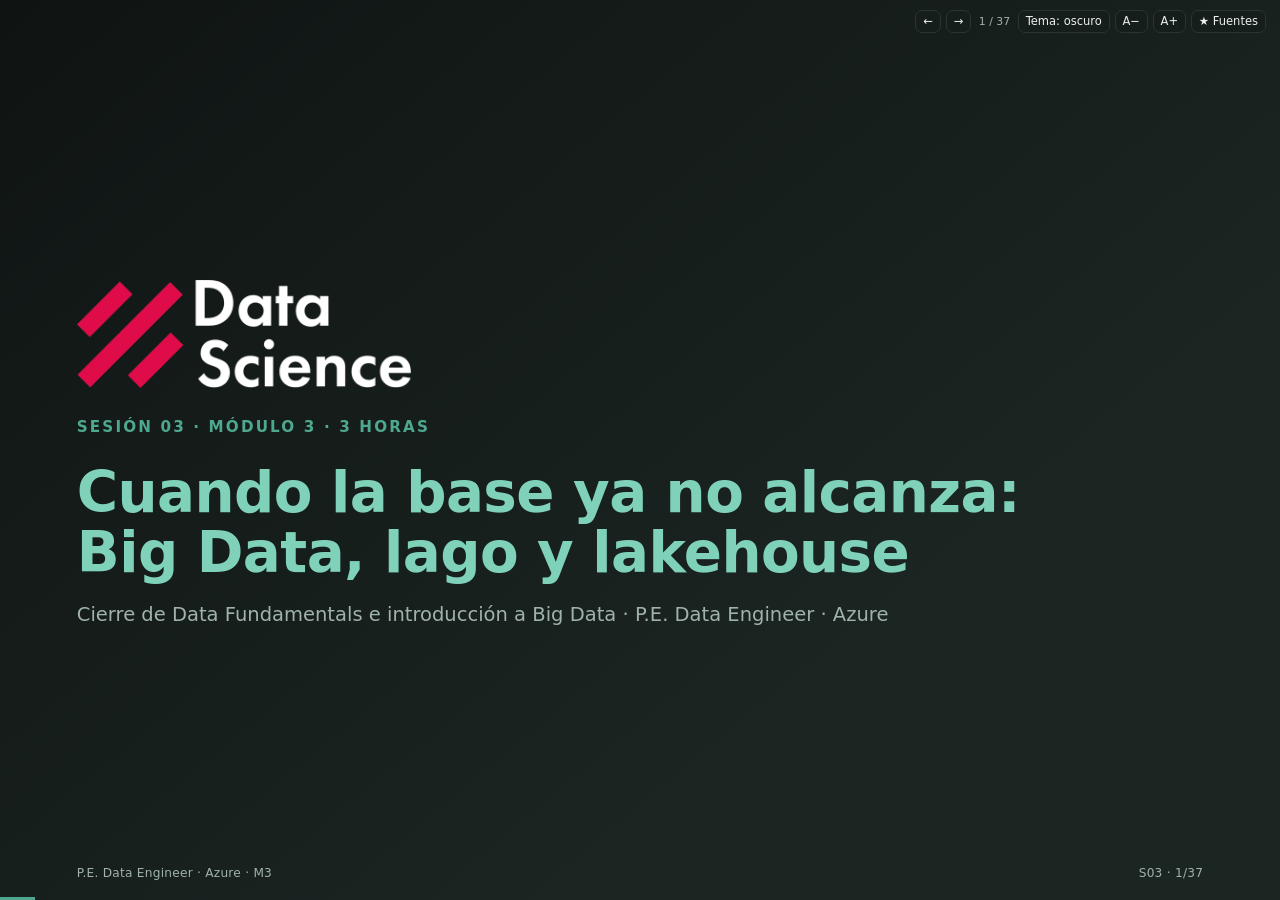
==== commit af744158: "S03/S04 v2: ejercicios y correcciones de jueces" ====
--- a/sesion-03/S03-deck.html
+++ b/sesion-03/S03-deck.html
@@ -10,7 +10,7 @@
 </head>
 <body class="tema-oscuro">
 <div id="deck">
-<section class='slide hero' id='s01' data-n='1' data-time='0-2'><img class='logo-big logo-oscuro' src='assets/dsrp-logo-oscuro.png' alt='DSRP Data Science'><img class='logo-big logo-claro' src='assets/dsrp-logo-claro.png' alt=''><p class='kicker'>Sesión 03 · Módulo 3 · 3 horas</p><h2>Cuando la base ya no alcanza: Big Data, lago y lakehouse</h2><p class='sub'>Cierre de Data Fundamentals e introducción a Big Data · P.E. Data Engineer · Azure</p><footer class='foot'><span>P.E. Data Engineer · Azure · M3</span><span>S03 · 1/31</span></footer></section><section class='slide bullets' id='s02' data-n='2' data-time='2-5'><img class='logo logo-oscuro' src='assets/dsrp-logo-oscuro.png' alt='DSRP Data Science'><img class='logo logo-claro' src='assets/dsrp-logo-claro.png' alt=''><h2>Al cerrar vas a poder decidir cinco cosas</h2><ul><li>Explicar Big Data con las 4 V y un caso de Andina, no con una definición suelta.</li><li>Describir el ciclo de vida del dato: ingesta, almacenamiento, procesamiento y exploración.</li><li>Comparar warehouse, data lake y lakehouse y elegir con criterio.</li><li>Diseñar las zonas bronce, plata y oro para un caso concreto.</li><li>Justificar formatos, particiones y controles de gobierno en una arquitectura.</li></ul><footer class='foot'><span>P.E. Data Engineer · Azure · M3</span><span>S03 · 2/31</span></footer></section><section class='slide table' id='s03' data-n='3' data-time='5-10'><img class='logo logo-oscuro' src='assets/dsrp-logo-oscuro.png' alt='DSRP Data Science'><img class='logo logo-claro' src='assets/dsrp-logo-claro.png' alt=''><h2>Lo que S02 resolvió y lo que todavía no<a class='mk' href='https://learn.microsoft.com/azure/architecture/data-guide/big-data/' target='_blank' rel='noopener' title='Microsoft Learn · Big Data' aria-label='Fuente: Microsoft Learn · Big Data'>★</a><a class='mk' href='https://learn.microsoft.com/azure/architecture/data-guide/relational-data/data-warehousing' target='_blank' rel='noopener' title='Microsoft Learn · Data Warehouse' aria-label='Fuente: Microsoft Learn · Data Warehouse'>★</a></h2><table><thead><tr><th>Pregunta</th><th>S02</th><th>S03</th></tr></thead><tbody><tr><td>¿Dónde viven los pedidos?</td><td>Azure SQL, cinco tablas</td><td>Sigue siendo la fuente transaccional</td></tr><tr><td>¿Cómo consulto una venta?</td><td>JOIN + SUM en T-SQL</td><td>Se conserva para el detalle exacto</td></tr><tr><td>¿Y los clics, logs, PDFs y eventos?</td><td>No se almacenan</td><td>Entran al lago como datos crudos</td></tr><tr><td>¿Cómo crece a millones de eventos?</td><td>No es el objetivo de una base transaccional</td><td>Ingesta, zonas y cómputo distribuido</td></tr><tr><td>¿Quién decide qué se puede leer?</td><td>Roles de base y schema</td><td>Gobierno, ACL/RBAC y catálogo</td></tr></tbody></table><p class='note'>S03 no reemplaza SQL: separa la verdad transaccional de la analítica y los datos no estructurados.</p><footer class='foot'><span>P.E. Data Engineer · Azure · M3</span><span>S03 · 3/31</span></footer></section><section class='slide bullets' id='s04' data-n='4' data-time='10-15'><img class='logo logo-oscuro' src='assets/dsrp-logo-oscuro.png' alt='DSRP Data Science'><img class='logo logo-claro' src='assets/dsrp-logo-claro.png' alt=''><h2>Una base transaccional no falla por ‘ser chica’: falla por la carga equivocada</h2><ul><li>Millones de eventos por minuto: escritura y lectura compiten con reportes.</li><li>Datos que no son filas: JSON variable, logs, imágenes, audio, PDF.</li><li>Histórico de años: el reporte recorre todo y bloquea la operación.</li><li>Costo: escalar la base para analítica encarece la transacción.</li><li>Gobierno: no todos los datos tienen la misma sensibilidad ni retención.</li></ul><footer class='foot'><span>P.E. Data Engineer · Azure · M3</span><span>S03 · 4/31</span></footer></section><section class='slide bullets' id='s05' data-n='5' data-time='15-20'><img class='logo logo-oscuro' src='assets/dsrp-logo-oscuro.png' alt='DSRP Data Science'><img class='logo logo-claro' src='assets/dsrp-logo-claro.png' alt=''><h2>Big Data no es ‘muchos datos’: es un conjunto que no cabe en el enfoque anterior<a class='mk' href='https://learn.microsoft.com/azure/architecture/data-guide/big-data/' target='_blank' rel='noopener' title='Microsoft Learn · Big Data' aria-label='Fuente: Microsoft Learn · Big Data'>★</a></h2><ul><li>Volumen: la escala supera lo que una máquina o una base tradicional manejan con comodidad.</li><li>Velocidad: los datos llegan y cambian rápido; la decisión tiene ventana.</li><li>Variedad: filas, JSON, texto, imágenes, audio, logs y eventos.</li><li>Veracidad/valor: más datos no significa datos confiables ni útiles.</li><li>La definición importa menos que la decisión: qué guardas, dónde y para qué.</li></ul><footer class='foot'><span>P.E. Data Engineer · Azure · M3</span><span>S03 · 5/31</span></footer></section><section class='slide table dense' id='s06' data-n='6' data-time='20-27'><img class='logo logo-oscuro' src='assets/dsrp-logo-oscuro.png' alt='DSRP Data Science'><img class='logo logo-claro' src='assets/dsrp-logo-claro.png' alt=''><h2>Las 4 V se entienden con el caso Andina, no en abstracto<a class='mk' href='https://learn.microsoft.com/azure/architecture/data-guide/big-data/' target='_blank' rel='noopener' title='Microsoft Learn · Big Data' aria-label='Fuente: Microsoft Learn · Big Data'>★</a></h2><table><thead><tr><th>V</th><th>Pregunta</th><th>Ejemplo Andina</th><th>Decisión</th></tr></thead><tbody><tr><td>Volumen</td><td>¿Cuánto ocupa y cuánto crecerá?</td><td>Pedidos, pagos y 40 tiendas; millones de líneas al año</td><td>Lago para histórico; SQL para la operación</td></tr><tr><td>Velocidad</td><td>¿En cuánto tiempo debe estar?</td><td>Clics y stock casi en tiempo real; facturación diaria</td><td>Streaming para eventos; batch para cierre</td></tr><tr><td>Variedad</td><td>¿Qué formatos y relaciones?</td><td>CSV de productos, JSON de clics, PDFs, logs</td><td>Zonas y formatos distintos; no todo a SQL</td></tr><tr><td>Veracidad/valor</td><td>¿Se puede confiar y usar?</td><td>Duplicados, región faltante, fecha futura</td><td>Calidad, linaje y validación antes de oro</td></tr></tbody></table><footer class='foot'><span>P.E. Data Engineer · Azure · M3</span><span>S03 · 6/31</span></footer></section><section class='slide gallery' id='s07' data-n='7' data-time='27-30'><img class='logo logo-oscuro' src='assets/dsrp-logo-oscuro.png' alt='DSRP Data Science'><img class='logo logo-claro' src='assets/dsrp-logo-claro.png' alt=''><h2>El ciclo de vida del dato: cuatro fases que se diseñan juntas<a class='mk' href='https://learn.microsoft.com/azure/architecture/data-guide/big-data/' target='_blank' rel='noopener' title='Microsoft Learn · Big Data' aria-label='Fuente: Microsoft Learn · Big Data'>★</a><a class='mk' href='https://learn.microsoft.com/azure/architecture/data-guide/big-data/batch-processing' target='_blank' rel='noopener' title='Microsoft Learn · Batch processing' aria-label='Fuente: Microsoft Learn · Batch processing'>★</a></h2><div class='gal solo'><figure><button type='button' class='zoom' data-src='assets/data-lifecycle.svg' data-alt='Diagrama de las cuatro fases del ciclo de vida del dato: ingesta, almacenamiento, procesamiento y exploración, con ejemplos de Andina' aria-label='Ampliar: Diagrama de las cuatro fases del ciclo de vida del dato: ingesta, almacenamiento, procesamiento y exploración, con ejemplos de Andina'><img src='assets/data-lifecycle.svg' alt='Diagrama de las cuatro fases del ciclo de vida del dato: ingesta, almacenamiento, procesamiento y exploración, con ejemplos de Andina'></button><figcaption>Ingesta, almacenamiento, procesamiento y exploración: cada fase tiene una decisión distinta.</figcaption></figure></div><p class='note'>El ciclo no es una línea recta: la exploración descubre datos faltantes y vuelve a la ingesta. La arquitectura debe permitir ese regreso sin romper el histórico.</p><footer class='foot'><span>P.E. Data Engineer · Azure · M3</span><span>S03 · 7/31</span></footer></section><section class='slide two-col' id='s08' data-n='8' data-time='30-36'><img class='logo logo-oscuro' src='assets/dsrp-logo-oscuro.png' alt='DSRP Data Science'><img class='logo logo-claro' src='assets/dsrp-logo-claro.png' alt=''><h2>Batch y streaming no son ‘viejo’ y ‘nuevo’: son ventanas de decisión<a class='mk' href='https://learn.microsoft.com/azure/architecture/data-guide/big-data/batch-processing' target='_blank' rel='noopener' title='Microsoft Learn · Batch processing' aria-label='Fuente: Microsoft Learn · Batch processing'>★</a></h2><div class='cols'><div class='col'><h3>Batch</h3><ul><li>Procesa bloques por horario o tamaño.</li><li>Ejemplo: cierre diario de ventas y conciliación.</li><li>Más simple de operar y de reprocesar.</li><li>La decisión espera; el costo suele ser menor.</li></ul></div><div class='col'><h3>Streaming</h3><ul><li>Procesa eventos a medida que llegan.</li><li>Ejemplo: stock, fraude, clics o alertas.</li><li>Ventana corta; exige manejo de atrasos y duplicados.</li><li>Más complejo y sensible al costo por evento.</li></ul></div></div><footer class='foot'><span>P.E. Data Engineer · Azure · M3</span><span>S03 · 8/31</span></footer></section><section class='slide table dense' id='s09' data-n='9' data-time='36-42'><img class='logo logo-oscuro' src='assets/dsrp-logo-oscuro.png' alt='DSRP Data Science'><img class='logo logo-claro' src='assets/dsrp-logo-claro.png' alt=''><h2>Cada fuente de Andina tiene un formato y una frecuencia distintos<a class='mk' href='https://learn.microsoft.com/azure/architecture/data-guide/big-data/batch-processing' target='_blank' rel='noopener' title='Microsoft Learn · Batch processing' aria-label='Fuente: Microsoft Learn · Batch processing'>★</a><a class='mk' href='https://learn.microsoft.com/azure/architecture/data-guide/technology-choices/data-storage' target='_blank' rel='noopener' title='Microsoft Learn · Data storage technology choices' aria-label='Fuente: Microsoft Learn · Data storage technology choices'>★</a></h2><table><thead><tr><th>Fuente</th><th>Formato</th><th>Frecuencia</th><th>Destino probable</th></tr></thead><tbody><tr><td>Pedidos y pagos</td><td>Tablas SQL</td><td>Transaccional</td><td>SQL + bronce</td></tr><tr><td>Productos y clientes</td><td>CSV</td><td>Diario o por lote</td><td>Bronce y plata</td></tr><tr><td>Clics y navegación</td><td>JSON</td><td>Streaming</td><td>Bronce y streaming</td></tr><tr><td>Facturas y contratos</td><td>PDF</td><td>Por evento</td><td>Lago + extracción</td></tr><tr><td>Logs de aplicación</td><td>Texto/JSON</td><td>Continuo</td><td>Lago crudo</td></tr><tr><td>Puntajes de modelos</td><td>CSV/JSON</td><td>Batch</td><td>Plata/oro</td></tr></tbody></table><footer class='foot'><span>P.E. Data Engineer · Azure · M3</span><span>S03 · 9/31</span></footer></section><section class='slide table dense' id='s10' data-n='10' data-time='42-48'><img class='logo logo-oscuro' src='assets/dsrp-logo-oscuro.png' alt='DSRP Data Science'><img class='logo logo-claro' src='assets/dsrp-logo-claro.png' alt=''><h2>El formato cambia el costo de leer: CSV, JSON, Parquet y Delta<a class='mk' href='https://learn.microsoft.com/azure/databricks/ldp/parquet' target='_blank' rel='noopener' title='Microsoft Learn · Parquet' aria-label='Fuente: Microsoft Learn · Parquet'>★</a><a class='mk' href='https://learn.microsoft.com/azure/databricks/delta/' target='_blank' rel='noopener' title='Microsoft Learn · Delta Lake' aria-label='Fuente: Microsoft Learn · Delta Lake'>★</a><a class='mk' href='https://learn.microsoft.com/azure/architecture/data-guide/scenarios/data-formats' target='_blank' rel='noopener' title='Microsoft Learn · Formatos de archivo' aria-label='Fuente: Microsoft Learn · Formatos de archivo'>★</a></h2><table><thead><tr><th>Formato</th><th>Fortaleza</th><th>Límite</th><th>Cuándo usarlo</th></tr></thead><tbody><tr><td>CSV</td><td>Simple, universal y legible</td><td>Sin tipos, pesado y sin estadísticas</td><td>Intercambio y datos pequeños</td></tr><tr><td>JSON</td><td>Flexible y anidado</td><td>Verboso y costoso de escanear</td><td>Eventos y APIs</td></tr><tr><td>Parquet</td><td>Columnar, comprimido y con esquema</td><td>No está pensado para updates frecuentes</td><td>Analítica de columnas</td></tr><tr><td>Delta</td><td>Parquet + transacciones + historial</td><td>Requiere motor compatible</td><td>Lakehouse con ACID</td></tr></tbody></table><footer class='foot'><span>P.E. Data Engineer · Azure · M3</span><span>S03 · 10/31</span></footer></section><section class='slide gallery' id='s11' data-n='11' data-time='48-53'><img class='logo logo-oscuro' src='assets/dsrp-logo-oscuro.png' alt='DSRP Data Science'><img class='logo logo-claro' src='assets/dsrp-logo-claro.png' alt=''><h2>Por qué una consulta de dos columnas no necesita leer todas las columnas<a class='mk' href='https://learn.microsoft.com/azure/databricks/ldp/parquet' target='_blank' rel='noopener' title='Microsoft Learn · Parquet' aria-label='Fuente: Microsoft Learn · Parquet'>★</a><a class='mk' href='https://learn.microsoft.com/azure/architecture/data-guide/scenarios/data-formats' target='_blank' rel='noopener' title='Microsoft Learn · Formatos de archivo' aria-label='Fuente: Microsoft Learn · Formatos de archivo'>★</a></h2><div class='gal solo'><figure><button type='button' class='zoom' data-src='assets/row-vs-columnar.svg' data-alt='Comparación entre almacenamiento por fila y por columna para una consulta que solo lee status y total' aria-label='Ampliar: Comparación entre almacenamiento por fila y por columna para una consulta que solo lee status y total'><img src='assets/row-vs-columnar.svg' alt='Comparación entre almacenamiento por fila y por columna para una consulta que solo lee status y total'></button><figcaption>Fila: recorre registros completos. Columna: lee solo los bloques de las columnas consultadas.</figcaption></figure></div><p class='note'>No es que un formato sea universalmente mejor: es que la consulta analítica lee pocas columnas de muchas filas. Para una escritura transaccional puntual, el cálculo cambia.</p><footer class='foot'><span>P.E. Data Engineer · Azure · M3</span><span>S03 · 11/31</span></footer></section><section class='slide two-col' id='s12' data-n='12' data-time='53-58'><img class='logo logo-oscuro' src='assets/dsrp-logo-oscuro.png' alt='DSRP Data Science'><img class='logo logo-claro' src='assets/dsrp-logo-claro.png' alt=''><h2>Data Warehouse: verdad curada para decidir<a class='mk' href='https://learn.microsoft.com/azure/architecture/data-guide/relational-data/data-warehousing' target='_blank' rel='noopener' title='Microsoft Learn · Data Warehouse' aria-label='Fuente: Microsoft Learn · Data Warehouse'>★</a></h2><div class='cols'><div class='col'><h3>Fortalezas</h3><ul><li>Esquema definido y modelado para BI.</li><li>Consultas SQL maduras y gobierno fuerte.</li><li>Calidad y conformidad entre áreas.</li><li>Ideal para métricas estables y reportes.</li></ul></div><div class='col'><h3>Límites</h3><ul><li>Caro para datos crudos y volúmenes enormes.</li><li>Rígido para esquemas que cambian por evento.</li><li>No es el mejor lugar para PDFs, audio o logs.</li><li>Cambiar el modelo puede exigir migraciones.</li></ul></div></div><footer class='foot'><span>P.E. Data Engineer · Azure · M3</span><span>S03 · 12/31</span></footer></section><section class='slide two-col' id='s13' data-n='13' data-time='58-63'><img class='logo logo-oscuro' src='assets/dsrp-logo-oscuro.png' alt='DSRP Data Science'><img class='logo logo-claro' src='assets/dsrp-logo-claro.png' alt=''><h2>Data Lake: guarda primero, interpreta después<a class='mk' href='https://learn.microsoft.com/azure/storage/blobs/data-lake-storage-introduction' target='_blank' rel='noopener' title='Microsoft Learn · ADLS Gen2' aria-label='Fuente: Microsoft Learn · ADLS Gen2'>★</a><a class='mk' href='https://learn.microsoft.com/azure/architecture/data-guide/technology-choices/data-storage' target='_blank' rel='noopener' title='Microsoft Learn · Data storage technology choices' aria-label='Fuente: Microsoft Learn · Data storage technology choices'>★</a></h2><div class='cols'><div class='col'><h3>Fortalezas</h3><ul><li>Acepta cualquier formato y volumen.</li><li>Almacenamiento económico y elástico.</li><li>Sirve para datos crudos, históricos y ML.</li><li>No exige un esquema único al escribir.</li></ul></div><div class='col'><h3>Riesgos</h3><ul><li>Sin gobierno se convierte en un pantano.</li><li>Calidad y linaje no aparecen solos.</li><li>Consultas SQL menos eficientes sin formato y particiones.</li><li>Duplicados y archivos huérfanos se acumulan.</li></ul></div></div><footer class='foot'><span>P.E. Data Engineer · Azure · M3</span><span>S03 · 13/31</span></footer></section><section class='slide two-col' id='s14' data-n='14' data-time='63-68'><img class='logo logo-oscuro' src='assets/dsrp-logo-oscuro.png' alt='DSRP Data Science'><img class='logo logo-claro' src='assets/dsrp-logo-claro.png' alt=''><h2>Lakehouse: la flexibilidad del lago con la confianza del warehouse<a class='mk' href='https://learn.microsoft.com/azure/databricks/delta/' target='_blank' rel='noopener' title='Microsoft Learn · Delta Lake' aria-label='Fuente: Microsoft Learn · Delta Lake'>★</a><a class='mk' href='https://learn.microsoft.com/azure/databricks/lakehouse/medallion' target='_blank' rel='noopener' title='Microsoft Learn · Medallion Architecture' aria-label='Fuente: Microsoft Learn · Medallion Architecture'>★</a></h2><div class='cols'><div class='col'><h3>Qué agrega</h3><ul><li>Transacciones y esquema sobre archivos del lago.</li><li>Delta Lake: historial, ACID y evolución.</li><li>Una sola plataforma para BI, datos y ML.</li><li>Separación entre almacenamiento y cómputo.</li></ul></div><div class='col'><h3>Qué exige</h3><ul><li>Gobierno y catálogo desde el inicio.</li><li>Disciplina de zonas y calidad.</li><li>Motores compatibles con tablas Delta.</li><li>Control de costo de cómputo y pequeños archivos.</li></ul></div></div><footer class='foot'><span>P.E. Data Engineer · Azure · M3</span><span>S03 · 14/31</span></footer></section><section class='slide table dense' id='s15' data-n='15' data-time='68-74'><img class='logo logo-oscuro' src='assets/dsrp-logo-oscuro.png' alt='DSRP Data Science'><img class='logo logo-claro' src='assets/dsrp-logo-claro.png' alt=''><h2>Warehouse, lake y lakehouse: elige por garantía, no por etiqueta<a class='mk' href='https://learn.microsoft.com/azure/architecture/data-guide/relational-data/data-warehousing' target='_blank' rel='noopener' title='Microsoft Learn · Data Warehouse' aria-label='Fuente: Microsoft Learn · Data Warehouse'>★</a><a class='mk' href='https://learn.microsoft.com/azure/databricks/lakehouse/medallion' target='_blank' rel='noopener' title='Microsoft Learn · Medallion Architecture' aria-label='Fuente: Microsoft Learn · Medallion Architecture'>★</a><a class='mk' href='https://learn.microsoft.com/azure/architecture/data-guide/technology-choices/data-storage' target='_blank' rel='noopener' title='Microsoft Learn · Data storage technology choices' aria-label='Fuente: Microsoft Learn · Data storage technology choices'>★</a></h2><table><thead><tr><th>Criterio</th><th>Warehouse</th><th>Data Lake</th><th>Lakehouse</th></tr></thead><tbody><tr><td>Datos</td><td>Estructurados y curados</td><td>Cualquier formato</td><td>Archivos + tablas Delta</td></tr><tr><td>Esquema</td><td>On-write, modelado</td><td>On-read, flexible</td><td>On-write con evolución</td></tr><tr><td>Transacciones</td><td>Fuertes</td><td>Limitadas o del motor</td><td>ACID en tabla Delta</td></tr><tr><td>Costo dominante</td><td>Cómputo y almacenamiento</td><td>Almacenamiento económico</td><td>Almacenamiento + cómputo</td></tr><tr><td>Mejor para</td><td>BI y métricas estables</td><td>Crudo, ML y exploración</td><td>Una plataforma unificada</td></tr></tbody></table><footer class='foot'><span>P.E. Data Engineer · Azure · M3</span><span>S03 · 15/31</span></footer></section><section class='slide bullets' id='s16' data-n='16' data-time='74-80'><img class='logo logo-oscuro' src='assets/dsrp-logo-oscuro.png' alt='DSRP Data Science'><img class='logo logo-claro' src='assets/dsrp-logo-claro.png' alt=''><h2>Delta Lake: qué agrega exactamente sobre Parquet<a class='mk' href='https://learn.microsoft.com/azure/databricks/delta/' target='_blank' rel='noopener' title='Microsoft Learn · Delta Lake' aria-label='Fuente: Microsoft Learn · Delta Lake'>★</a></h2><ul><li>Transacciones ACID: una escritura se confirma completa o no se confirma.</li><li>Historial de versiones: puedes leer una versión anterior y auditar cambios.</li><li>Esquema evolutivo controlado: agregar columnas sin romper lectores.</li><li>MERGE y upserts: actualizar sin reescribir todo el lago a mano.</li><li>Time travel: reproducir un reporte con el estado de ayer.</li></ul><footer class='foot'><span>P.E. Data Engineer · Azure · M3</span><span>S03 · 16/31</span></footer></section><section class='slide gallery' id='s17' data-n='17' data-time='80-86'><img class='logo logo-oscuro' src='assets/dsrp-logo-oscuro.png' alt='DSRP Data Science'><img class='logo logo-claro' src='assets/dsrp-logo-claro.png' alt=''><h2>Bronce, plata y oro: cada zona responde una pregunta distinta<a class='mk' href='https://learn.microsoft.com/azure/databricks/lakehouse/medallion' target='_blank' rel='noopener' title='Microsoft Learn · Medallion Architecture' aria-label='Fuente: Microsoft Learn · Medallion Architecture'>★</a><a class='mk' href='https://learn.microsoft.com/azure/storage/blobs/data-lake-storage-introduction' target='_blank' rel='noopener' title='Microsoft Learn · ADLS Gen2' aria-label='Fuente: Microsoft Learn · ADLS Gen2'>★</a></h2><div class='gal solo'><figure><button type='button' class='zoom' data-src='assets/medallion.svg' data-alt='Arquitectura medallion con fuentes, bronce raw, plata curated y oro serving para Andina Retail' aria-label='Ampliar: Arquitectura medallion con fuentes, bronce raw, plata curated y oro serving para Andina Retail'><img src='assets/medallion.svg' alt='Arquitectura medallion con fuentes, bronce raw, plata curated y oro serving para Andina Retail'></button><figcaption>Bronce conserva el crudo y el linaje; plata limpia y cruza; oro agrega y sirve la decisión.</figcaption></figure></div><p class='note'>No copies la misma tabla tres veces sin una pregunta. Cada zona debe tener dueño, regla de calidad y consumidor.</p><footer class='foot'><span>P.E. Data Engineer · Azure · M3</span><span>S03 · 17/31</span></footer></section><section class='slide gallery' id='s18' data-n='18' data-time='86-92'><img class='logo logo-oscuro' src='assets/dsrp-logo-oscuro.png' alt='DSRP Data Science'><img class='logo logo-claro' src='assets/dsrp-logo-claro.png' alt=''><h2>La arquitectura objetivo de Andina, de punta a punta<a class='mk' href='https://learn.microsoft.com/azure/databricks/lakehouse/medallion' target='_blank' rel='noopener' title='Microsoft Learn · Medallion Architecture' aria-label='Fuente: Microsoft Learn · Medallion Architecture'>★</a><a class='mk' href='https://learn.microsoft.com/azure/storage/blobs/data-lake-storage-introduction' target='_blank' rel='noopener' title='Microsoft Learn · ADLS Gen2' aria-label='Fuente: Microsoft Learn · ADLS Gen2'>★</a><a class='mk' href='https://learn.microsoft.com/azure/architecture/data-guide/big-data/batch-processing' target='_blank' rel='noopener' title='Microsoft Learn · Batch processing' aria-label='Fuente: Microsoft Learn · Batch processing'>★</a></h2><div class='gal solo'><figure><button type='button' class='zoom' data-src='assets/target-architecture.svg' data-alt='Arquitectura objetivo de Andina: orígenes, ingesta, ADLS Gen2 con zonas bronce/plata/oro, cómputo y consumo, con gobierno transversal' aria-label='Ampliar: Arquitectura objetivo de Andina: orígenes, ingesta, ADLS Gen2 con zonas bronce/plata/oro, cómputo y consumo, con gobierno transversal'><img src='assets/target-architecture.svg' alt='Arquitectura objetivo de Andina: orígenes, ingesta, ADLS Gen2 con zonas bronce/plata/oro, cómputo y consumo, con gobierno transversal'></button><figcaption>Orígenes → ingesta → ADLS con zonas → Databricks → consumo; gobierno, identidad y costo en todas las capas.</figcaption></figure></div><p class='note'>La arquitectura es una hipótesis: cada flecha debe tener dueño, latencia, formato y control. Si una flecha no se puede explicar, todavía no está diseñada.</p><footer class='foot'><span>P.E. Data Engineer · Azure · M3</span><span>S03 · 18/31</span></footer></section><section class='slide table dense' id='s19' data-n='19' data-time='92-97'><img class='logo logo-oscuro' src='assets/dsrp-logo-oscuro.png' alt='DSRP Data Science'><img class='logo logo-claro' src='assets/dsrp-logo-claro.png' alt=''><h2>ETL y ELT: cambia el orden, cambia el costo<a class='mk' href='https://learn.microsoft.com/azure/architecture/data-guide/big-data/batch-processing' target='_blank' rel='noopener' title='Microsoft Learn · Batch processing' aria-label='Fuente: Microsoft Learn · Batch processing'>★</a><a class='mk' href='https://learn.microsoft.com/azure/architecture/data-guide/technology-choices/data-storage' target='_blank' rel='noopener' title='Microsoft Learn · Data storage technology choices' aria-label='Fuente: Microsoft Learn · Data storage technology choices'>★</a></h2><table><thead><tr><th>Modelo</th><th>Orden</th><th>Ventaja</th><th>Riesgo</th></tr></thead><tbody><tr><td>ETL</td><td>Extrae, transforma y carga</td><td>Dato limpio antes de entrar</td><td>Transformación rígida y costosa fuera del destino</td></tr><tr><td>ELT</td><td>Extrae, carga y transforma en el destino</td><td>Flexibilidad y reproceso en el lago</td><td>Crudo sin control se acumula</td></tr><tr><td>Streaming</td><td>Extrae y transforma por evento</td><td>Latencia baja</td><td>Duplicados, atrasos y costo por evento</td></tr></tbody></table><footer class='foot'><span>P.E. Data Engineer · Azure · M3</span><span>S03 · 19/31</span></footer></section><section class='slide bullets' id='s20' data-n='20' data-time='97-102'><img class='logo logo-oscuro' src='assets/dsrp-logo-oscuro.png' alt='DSRP Data Science'><img class='logo logo-claro' src='assets/dsrp-logo-claro.png' alt=''><h2>Spark y Databricks: cómputo distribuido, no una base más<a class='mk' href='https://learn.microsoft.com/azure/databricks/delta/' target='_blank' rel='noopener' title='Microsoft Learn · Delta Lake' aria-label='Fuente: Microsoft Learn · Delta Lake'>★</a><a class='mk' href='https://learn.microsoft.com/azure/databricks/lakehouse/medallion' target='_blank' rel='noopener' title='Microsoft Learn · Medallion Architecture' aria-label='Fuente: Microsoft Learn · Medallion Architecture'>★</a></h2><ul><li>Spark reparte el procesamiento en varios nodos y trabaja sobre archivos.</li><li>Databricks administra clusters, notebooks, jobs y tablas Delta.</li><li>No reemplaza a SQL: lo usa para transformar y consultar a escala.</li><li>El costo depende del clúster encendido, no solo del dato guardado.</li><li>Un job mal particionado puede ser más caro que un buen SQL.</li></ul><footer class='foot'><span>P.E. Data Engineer · Azure · M3</span><span>S03 · 20/31</span></footer></section><section class='slide code' id='s21' data-n='21' data-time='102-107'><img class='logo logo-oscuro' src='assets/dsrp-logo-oscuro.png' alt='DSRP Data Science'><img class='logo logo-claro' src='assets/dsrp-logo-claro.png' alt=''><h2>Particionar en el lago es diseñar carpetas con una pregunta<a class='mk' href='https://learn.microsoft.com/azure/databricks/lakehouse/medallion' target='_blank' rel='noopener' title='Microsoft Learn · Medallion Architecture' aria-label='Fuente: Microsoft Learn · Medallion Architecture'>★</a><a class='mk' href='https://learn.microsoft.com/azure/architecture/data-guide/scenarios/data-formats' target='_blank' rel='noopener' title='Microsoft Learn · Formatos de archivo' aria-label='Fuente: Microsoft Learn · Formatos de archivo'>★</a></h2><div class='code-wrap'><pre><code>adls://andina/bronze/pedidos/
+<section class='slide hero' id='s01' data-n='1' data-time='0-2'><img class='logo-big logo-oscuro' src='assets/dsrp-logo-oscuro.png' alt='DSRP Data Science'><img class='logo-big logo-claro' src='assets/dsrp-logo-claro.png' alt=''><p class='kicker'>Sesión 03 · Módulo 3 · 3 horas</p><h2>Cuando la base ya no alcanza: Big Data, lago y lakehouse</h2><p class='sub'>Cierre de Data Fundamentals e introducción a Big Data · P.E. Data Engineer · Azure</p><footer class='foot'><span>P.E. Data Engineer · Azure · M3</span><span>S03 · 1/37</span></footer></section><section class='slide bullets' id='s02' data-n='2' data-time='2-5'><img class='logo logo-oscuro' src='assets/dsrp-logo-oscuro.png' alt='DSRP Data Science'><img class='logo logo-claro' src='assets/dsrp-logo-claro.png' alt=''><h2>Al cerrar vas a poder decidir cinco cosas</h2><ul><li>Explicar Big Data con las 4 V y un caso de Andina, no con una definición suelta.</li><li>Describir el ciclo de vida del dato: ingesta, almacenamiento, procesamiento y exploración.</li><li>Comparar warehouse, data lake y lakehouse y elegir con criterio.</li><li>Diseñar las zonas bronce, plata y oro para un caso concreto.</li><li>Justificar formatos, particiones y controles de gobierno en una arquitectura.</li></ul><footer class='foot'><span>P.E. Data Engineer · Azure · M3</span><span>S03 · 2/37</span></footer></section><section class='slide table' id='s03' data-n='3' data-time='5-10'><img class='logo logo-oscuro' src='assets/dsrp-logo-oscuro.png' alt='DSRP Data Science'><img class='logo logo-claro' src='assets/dsrp-logo-claro.png' alt=''><h2>Lo que S02 resolvió y lo que todavía no<a class='mk' href='https://learn.microsoft.com/azure/architecture/data-guide/big-data/' target='_blank' rel='noopener' title='Microsoft Learn · Big Data' aria-label='Fuente: Microsoft Learn · Big Data'>★</a><a class='mk' href='https://learn.microsoft.com/azure/architecture/data-guide/relational-data/data-warehousing' target='_blank' rel='noopener' title='Microsoft Learn · Data Warehouse' aria-label='Fuente: Microsoft Learn · Data Warehouse'>★</a></h2><table><thead><tr><th>Pregunta</th><th>S02</th><th>S03</th></tr></thead><tbody><tr><td>¿Dónde viven los pedidos?</td><td>Azure SQL, cinco tablas</td><td>Sigue siendo la fuente transaccional</td></tr><tr><td>¿Cómo consulto una venta?</td><td>JOIN + SUM en T-SQL</td><td>Se conserva para el detalle exacto</td></tr><tr><td>¿Y los clics, logs, PDFs y eventos?</td><td>No se almacenan</td><td>Entran al lago como datos crudos</td></tr><tr><td>¿Cómo crece a millones de eventos?</td><td>No es el objetivo de una base transaccional</td><td>Ingesta, zonas y cómputo distribuido</td></tr><tr><td>¿Quién decide qué se puede leer?</td><td>Roles de base y schema</td><td>Gobierno, ACL/RBAC y catálogo</td></tr></tbody></table><p class='note'>S03 no reemplaza SQL: separa la verdad transaccional de la analítica y los datos no estructurados.</p><footer class='foot'><span>P.E. Data Engineer · Azure · M3</span><span>S03 · 3/37</span></footer></section><section class='slide bullets' id='s04' data-n='4' data-time='10-15'><img class='logo logo-oscuro' src='assets/dsrp-logo-oscuro.png' alt='DSRP Data Science'><img class='logo logo-claro' src='assets/dsrp-logo-claro.png' alt=''><h2>Una base transaccional no falla por ‘ser chica’: falla por la carga equivocada</h2><ul><li>Millones de eventos por minuto: escritura y lectura compiten con reportes.</li><li>Datos que no son filas: JSON variable, logs, imágenes, audio, PDF.</li><li>Histórico de años: el reporte recorre todo y bloquea la operación.</li><li>Costo: escalar la base para analítica encarece la transacción.</li><li>Gobierno: no todos los datos tienen la misma sensibilidad ni retención.</li></ul><footer class='foot'><span>P.E. Data Engineer · Azure · M3</span><span>S03 · 4/37</span></footer></section><section class='slide bullets' id='s05' data-n='5' data-time='15-20'><img class='logo logo-oscuro' src='assets/dsrp-logo-oscuro.png' alt='DSRP Data Science'><img class='logo logo-claro' src='assets/dsrp-logo-claro.png' alt=''><h2>Big Data no es ‘muchos datos’: es un conjunto que no cabe en el enfoque anterior<a class='mk' href='https://learn.microsoft.com/azure/architecture/data-guide/big-data/' target='_blank' rel='noopener' title='Microsoft Learn · Big Data' aria-label='Fuente: Microsoft Learn · Big Data'>★</a></h2><ul><li>Volumen: la escala supera lo que una máquina o una base tradicional manejan con comodidad.</li><li>Velocidad: los datos llegan y cambian rápido; la decisión tiene ventana.</li><li>Variedad: filas, JSON, texto, imágenes, audio, logs y eventos.</li><li>Veracidad: más datos no significa datos correctos ni confiables.</li><li>Valor: más datos no significa que sirvan para una decisión.</li><li>La definición importa menos que la decisión: qué guardas, dónde y para qué.</li></ul><footer class='foot'><span>P.E. Data Engineer · Azure · M3</span><span>S03 · 5/37</span></footer></section><section class='slide table dense' id='s06' data-n='6' data-time='20-27'><img class='logo logo-oscuro' src='assets/dsrp-logo-oscuro.png' alt='DSRP Data Science'><img class='logo logo-claro' src='assets/dsrp-logo-claro.png' alt=''><h2>Las 5 V se entienden con el caso Andina, no en abstracto<a class='mk' href='https://learn.microsoft.com/azure/architecture/data-guide/big-data/' target='_blank' rel='noopener' title='Microsoft Learn · Big Data' aria-label='Fuente: Microsoft Learn · Big Data'>★</a></h2><table><thead><tr><th>V</th><th>Pregunta</th><th>Ejemplo Andina</th><th>Decisión</th></tr></thead><tbody><tr><td>Volumen</td><td>¿Cuánto ocupa y cuánto crecerá?</td><td>Pedidos, pagos y 40 tiendas; millones de líneas al año</td><td>Lago para histórico; SQL para la operación</td></tr><tr><td>Velocidad</td><td>¿En cuánto tiempo debe estar?</td><td>Clics y stock casi en tiempo real; facturación diaria</td><td>Streaming para eventos; batch para cierre</td></tr><tr><td>Variedad</td><td>¿Qué formatos y relaciones?</td><td>CSV de productos, JSON de clics, PDFs, logs</td><td>Zonas y formatos distintos; no todo a SQL</td></tr><tr><td>Veracidad</td><td>¿El dato es correcto y confiable?</td><td>Duplicados, región faltante, fecha futura</td><td>Calidad y validación antes de plata</td></tr><tr><td>Valor</td><td>¿Sirve para una decisión?</td><td>Un dato correcto que nadie usa</td><td>Justificar la pregunta antes de guardar</td></tr></tbody></table><footer class='foot'><span>P.E. Data Engineer · Azure · M3</span><span>S03 · 6/37</span></footer></section><section class='slide gallery' id='s07' data-n='7' data-time='27-30'><img class='logo logo-oscuro' src='assets/dsrp-logo-oscuro.png' alt='DSRP Data Science'><img class='logo logo-claro' src='assets/dsrp-logo-claro.png' alt=''><h2>El ciclo de vida del dato: cuatro fases que se diseñan juntas<a class='mk' href='https://learn.microsoft.com/azure/architecture/data-guide/big-data/' target='_blank' rel='noopener' title='Microsoft Learn · Big Data' aria-label='Fuente: Microsoft Learn · Big Data'>★</a><a class='mk' href='https://learn.microsoft.com/azure/architecture/data-guide/big-data/batch-processing' target='_blank' rel='noopener' title='Microsoft Learn · Batch processing' aria-label='Fuente: Microsoft Learn · Batch processing'>★</a></h2><div class='gal solo'><figure><button type='button' class='zoom' data-src='assets/data-lifecycle.svg' data-alt='Diagrama de las cuatro fases del ciclo de vida del dato: ingesta, almacenamiento, procesamiento y exploración, con ejemplos de Andina' aria-label='Ampliar: Diagrama de las cuatro fases del ciclo de vida del dato: ingesta, almacenamiento, procesamiento y exploración, con ejemplos de Andina'><img src='assets/data-lifecycle.svg' alt='Diagrama de las cuatro fases del ciclo de vida del dato: ingesta, almacenamiento, procesamiento y exploración, con ejemplos de Andina'></button><figcaption>Ingesta, almacenamiento, procesamiento y exploración: cada fase tiene una decisión distinta.</figcaption></figure></div><p class='note'>El ciclo no es una línea recta: la exploración descubre datos faltantes y vuelve a la ingesta. La arquitectura debe permitir ese regreso sin romper el histórico.</p><footer class='foot'><span>P.E. Data Engineer · Azure · M3</span><span>S03 · 7/37</span></footer></section><section class='slide two-col' id='s08' data-n='8' data-time='30-36'><img class='logo logo-oscuro' src='assets/dsrp-logo-oscuro.png' alt='DSRP Data Science'><img class='logo logo-claro' src='assets/dsrp-logo-claro.png' alt=''><h2>Batch y streaming no son ‘viejo’ y ‘nuevo’: son ventanas de decisión<a class='mk' href='https://learn.microsoft.com/azure/architecture/data-guide/big-data/batch-processing' target='_blank' rel='noopener' title='Microsoft Learn · Batch processing' aria-label='Fuente: Microsoft Learn · Batch processing'>★</a></h2><div class='cols'><div class='col'><h3>Batch</h3><ul><li>Procesa bloques por horario o tamaño.</li><li>Ejemplo: cierre diario de ventas y conciliación.</li><li>Más simple de operar y de reprocesar.</li><li>La decisión espera; el costo suele ser menor.</li></ul></div><div class='col'><h3>Streaming</h3><ul><li>Procesa eventos a medida que llegan.</li><li>Ejemplo: stock, fraude, clics o alertas.</li><li>Ventana corta; exige manejo de atrasos y duplicados.</li><li>Más complejo y sensible al costo por evento.</li></ul></div></div><footer class='foot'><span>P.E. Data Engineer · Azure · M3</span><span>S03 · 8/37</span></footer></section><section class='slide table dense' id='s08b' data-n='9' data-time='34–39'><img class='logo logo-oscuro' src='assets/dsrp-logo-oscuro.png' alt='DSRP Data Science'><img class='logo logo-claro' src='assets/dsrp-logo-claro.png' alt=''><h2>Ejercicio · Triage batch o streaming: elige la ventana, no el servicio<a class='mk' href='https://learn.microsoft.com/azure/architecture/data-guide/big-data/batch-processing' target='_blank' rel='noopener' title='Microsoft Learn · Batch processing' aria-label='Fuente: Microsoft Learn · Batch processing'>★</a></h2><table><thead><tr><th>Señal de Andina</th><th>Ventana</th><th>Qué se rompe si eliges la otra</th></tr></thead><tbody><tr><td>Cierre de caja diario</td><td>Batch nocturno</td><td>Streaming agrega costo y no cambia la decisión</td></tr><tr><td>Alerta de stock bajo</td><td>Streaming</td><td>Batch llega tarde y el quiebre ya ocurrió</td></tr><tr><td>Conciliación de pagos</td><td>Batch</td><td>Streaming no arregla la exactitud; complica el reproceso</td></tr><tr><td>Fraude en checkout</td><td>Streaming</td><td>Batch permite la compra fraudulenta</td></tr><tr><td>Reporte semanal de márgenes</td><td>Batch</td><td>Streaming no aporta valor a una decisión semanal</td></tr><tr><td>Clics para recomendación</td><td>Streaming o micro-batch</td><td>Depende de la latencia que exija la recomendación</td></tr></tbody></table><p class='note'>Ejemplo resuelto: cierre de caja es batch porque la decisión espera al día; alerta de stock es streaming porque la ventana es corta. Una fila puede quedar como ‘depende’: escribe el supuesto.</p><footer class='foot'><span>P.E. Data Engineer · Azure · M3</span><span>S03 · 9/37</span></footer></section><section class='slide table dense' id='s09' data-n='10' data-time='36-42'><img class='logo logo-oscuro' src='assets/dsrp-logo-oscuro.png' alt='DSRP Data Science'><img class='logo logo-claro' src='assets/dsrp-logo-claro.png' alt=''><h2>Cada fuente de Andina tiene un formato y una frecuencia distintos<a class='mk' href='https://learn.microsoft.com/azure/architecture/data-guide/big-data/batch-processing' target='_blank' rel='noopener' title='Microsoft Learn · Batch processing' aria-label='Fuente: Microsoft Learn · Batch processing'>★</a><a class='mk' href='https://learn.microsoft.com/azure/architecture/data-guide/technology-choices/data-storage' target='_blank' rel='noopener' title='Microsoft Learn · Data storage technology choices' aria-label='Fuente: Microsoft Learn · Data storage technology choices'>★</a></h2><table><thead><tr><th>Fuente</th><th>Formato</th><th>Frecuencia</th><th>Destino probable</th></tr></thead><tbody><tr><td>Pedidos y pagos</td><td>Tablas SQL</td><td>Transaccional</td><td>SQL + bronce</td></tr><tr><td>Productos y clientes</td><td>CSV</td><td>Diario o por lote</td><td>Bronce y plata</td></tr><tr><td>Clics y navegación</td><td>JSON</td><td>Streaming</td><td>Bronce y streaming</td></tr><tr><td>Facturas y contratos</td><td>PDF</td><td>Por evento</td><td>Lago + extracción</td></tr><tr><td>Logs de aplicación</td><td>Texto/JSON</td><td>Continuo</td><td>Lago crudo</td></tr><tr><td>Puntajes de modelos</td><td>CSV/JSON</td><td>Batch</td><td>Plata/oro</td></tr></tbody></table><footer class='foot'><span>P.E. Data Engineer · Azure · M3</span><span>S03 · 10/37</span></footer></section><section class='slide table dense' id='s10' data-n='11' data-time='42-48'><img class='logo logo-oscuro' src='assets/dsrp-logo-oscuro.png' alt='DSRP Data Science'><img class='logo logo-claro' src='assets/dsrp-logo-claro.png' alt=''><h2>El formato cambia el costo de leer: CSV, JSON, Parquet y Delta<a class='mk' href='https://learn.microsoft.com/azure/databricks/ldp/parquet' target='_blank' rel='noopener' title='Microsoft Learn · Parquet' aria-label='Fuente: Microsoft Learn · Parquet'>★</a><a class='mk' href='https://learn.microsoft.com/azure/databricks/delta/' target='_blank' rel='noopener' title='Microsoft Learn · Delta Lake' aria-label='Fuente: Microsoft Learn · Delta Lake'>★</a><a class='mk' href='https://learn.microsoft.com/azure/architecture/data-guide/scenarios/data-formats' target='_blank' rel='noopener' title='Microsoft Learn · Formatos de archivo' aria-label='Fuente: Microsoft Learn · Formatos de archivo'>★</a></h2><table><thead><tr><th>Formato</th><th>Fortaleza</th><th>Límite</th><th>Cuándo usarlo</th></tr></thead><tbody><tr><td>CSV</td><td>Simple, universal y legible</td><td>Sin tipos, pesado y sin estadísticas</td><td>Intercambio y datos pequeños</td></tr><tr><td>JSON</td><td>Flexible y anidado</td><td>Verboso y costoso de escanear</td><td>Eventos y APIs</td></tr><tr><td>Parquet</td><td>Columnar, comprimido y con esquema</td><td>No está pensado para updates frecuentes</td><td>Analítica de columnas</td></tr><tr><td>Delta</td><td>Parquet + transacciones + historial</td><td>Requiere motor compatible</td><td>Lakehouse con ACID</td></tr></tbody></table><footer class='foot'><span>P.E. Data Engineer · Azure · M3</span><span>S03 · 11/37</span></footer></section><section class='slide table dense' id='s10b' data-n='12' data-time='45–53'><img class='logo logo-oscuro' src='assets/dsrp-logo-oscuro.png' alt='DSRP Data Science'><img class='logo logo-claro' src='assets/dsrp-logo-claro.png' alt=''><h2>Ejercicio · De la consulta al formato: decide con la consulta, no con la moda<a class='mk' href='https://learn.microsoft.com/azure/databricks/ldp/parquet' target='_blank' rel='noopener' title='Microsoft Learn · Parquet' aria-label='Fuente: Microsoft Learn · Parquet'>★</a><a class='mk' href='https://learn.microsoft.com/azure/databricks/delta/' target='_blank' rel='noopener' title='Microsoft Learn · Delta Lake' aria-label='Fuente: Microsoft Learn · Delta Lake'>★</a><a class='mk' href='https://learn.microsoft.com/azure/architecture/data-guide/scenarios/data-formats' target='_blank' rel='noopener' title='Microsoft Learn · Formatos de archivo' aria-label='Fuente: Microsoft Learn · Formatos de archivo'>★</a></h2><table><thead><tr><th>Caso</th><th>Formato/partición</th><th>Porqué (columnas o updates)</th><th>Qué se pierde</th></tr></thead><tbody><tr><td>Reporte diario de ventas que lee fecha y total de 200M filas</td><td>Parquet particionado por fecha</td><td>Lee solo 2 columnas y no actualiza filas</td><td>Escritura fila a fila más costosa</td></tr><tr><td>Historial de pedidos con correcciones diarias de estado</td><td>Delta</td><td>UPDATE/MERGE y auditoría de cambios</td><td>Más complejidad y costo de motor</td></tr><tr><td>Eventos de clic con esquema variable</td><td>JSON en bronce → Parquet en plata</td><td>Conserva flexibilidad y luego tipa</td><td>Doble almacenamiento y un paso extra</td></tr></tbody></table><p class='note'>Ejemplo resuelto: si la consulta lee dos columnas y no actualiza, Parquet particionado es la respuesta. Se rechaza ‘porque es más rápido’ sin nombrar columnas o updates.</p><footer class='foot'><span>P.E. Data Engineer · Azure · M3</span><span>S03 · 12/37</span></footer></section><section class='slide gallery' id='s11' data-n='13' data-time='48-53'><img class='logo logo-oscuro' src='assets/dsrp-logo-oscuro.png' alt='DSRP Data Science'><img class='logo logo-claro' src='assets/dsrp-logo-claro.png' alt=''><h2>Por qué una consulta de dos columnas no necesita leer todas las columnas<a class='mk' href='https://learn.microsoft.com/azure/databricks/ldp/parquet' target='_blank' rel='noopener' title='Microsoft Learn · Parquet' aria-label='Fuente: Microsoft Learn · Parquet'>★</a><a class='mk' href='https://learn.microsoft.com/azure/architecture/data-guide/scenarios/data-formats' target='_blank' rel='noopener' title='Microsoft Learn · Formatos de archivo' aria-label='Fuente: Microsoft Learn · Formatos de archivo'>★</a></h2><div class='gal solo'><figure><button type='button' class='zoom' data-src='assets/row-vs-columnar.svg' data-alt='Comparación entre almacenamiento por fila y por columna para una consulta que solo lee status y total' aria-label='Ampliar: Comparación entre almacenamiento por fila y por columna para una consulta que solo lee status y total'><img src='assets/row-vs-columnar.svg' alt='Comparación entre almacenamiento por fila y por columna para una consulta que solo lee status y total'></button><figcaption>Fila: recorre registros completos. Columna: lee solo los bloques de las columnas consultadas.</figcaption></figure></div><p class='note'>No es que un formato sea universalmente mejor: es que la consulta analítica lee pocas columnas de muchas filas. Para una escritura transaccional puntual, el cálculo cambia.</p><footer class='foot'><span>P.E. Data Engineer · Azure · M3</span><span>S03 · 13/37</span></footer></section><section class='slide two-col' id='s12' data-n='14' data-time='53-58'><img class='logo logo-oscuro' src='assets/dsrp-logo-oscuro.png' alt='DSRP Data Science'><img class='logo logo-claro' src='assets/dsrp-logo-claro.png' alt=''><h2>Data Warehouse: verdad curada para decidir<a class='mk' href='https://learn.microsoft.com/azure/architecture/data-guide/relational-data/data-warehousing' target='_blank' rel='noopener' title='Microsoft Learn · Data Warehouse' aria-label='Fuente: Microsoft Learn · Data Warehouse'>★</a></h2><div class='cols'><div class='col'><h3>Fortalezas</h3><ul><li>Esquema definido y modelado para BI.</li><li>Consultas SQL maduras y gobierno fuerte.</li><li>Calidad y conformidad entre áreas.</li><li>Ideal para métricas estables y reportes.</li></ul></div><div class='col'><h3>Límites</h3><ul><li>Caro para datos crudos y volúmenes enormes.</li><li>Rígido para esquemas que cambian por evento.</li><li>No es el mejor lugar para PDFs, audio o logs.</li><li>Cambiar el modelo puede exigir migraciones.</li></ul></div></div><footer class='foot'><span>P.E. Data Engineer · Azure · M3</span><span>S03 · 14/37</span></footer></section><section class='slide two-col' id='s13' data-n='15' data-time='58-63'><img class='logo logo-oscuro' src='assets/dsrp-logo-oscuro.png' alt='DSRP Data Science'><img class='logo logo-claro' src='assets/dsrp-logo-claro.png' alt=''><h2>Data Lake: guarda primero, interpreta después<a class='mk' href='https://learn.microsoft.com/azure/storage/blobs/data-lake-storage-introduction' target='_blank' rel='noopener' title='Microsoft Learn · ADLS Gen2' aria-label='Fuente: Microsoft Learn · ADLS Gen2'>★</a><a class='mk' href='https://learn.microsoft.com/azure/architecture/data-guide/technology-choices/data-storage' target='_blank' rel='noopener' title='Microsoft Learn · Data storage technology choices' aria-label='Fuente: Microsoft Learn · Data storage technology choices'>★</a></h2><div class='cols'><div class='col'><h3>Fortalezas</h3><ul><li>Acepta cualquier formato y volumen.</li><li>Almacenamiento económico y elástico.</li><li>Sirve para datos crudos, históricos y ML.</li><li>No exige un esquema único al escribir.</li></ul></div><div class='col'><h3>Riesgos</h3><ul><li>Sin gobierno se convierte en un pantano.</li><li>Calidad y linaje no aparecen solos.</li><li>Consultas SQL menos eficientes sin formato y particiones.</li><li>Duplicados y archivos huérfanos se acumulan.</li></ul></div></div><footer class='foot'><span>P.E. Data Engineer · Azure · M3</span><span>S03 · 15/37</span></footer></section><section class='slide two-col' id='s14' data-n='16' data-time='63-68'><img class='logo logo-oscuro' src='assets/dsrp-logo-oscuro.png' alt='DSRP Data Science'><img class='logo logo-claro' src='assets/dsrp-logo-claro.png' alt=''><h2>Lakehouse: la flexibilidad del lago con la confianza del warehouse<a class='mk' href='https://learn.microsoft.com/azure/databricks/delta/' target='_blank' rel='noopener' title='Microsoft Learn · Delta Lake' aria-label='Fuente: Microsoft Learn · Delta Lake'>★</a><a class='mk' href='https://learn.microsoft.com/azure/databricks/lakehouse/medallion' target='_blank' rel='noopener' title='Microsoft Learn · Medallion Architecture' aria-label='Fuente: Microsoft Learn · Medallion Architecture'>★</a></h2><div class='cols'><div class='col'><h3>Qué agrega</h3><ul><li>Transacciones y esquema sobre archivos del lago.</li><li>Delta Lake: historial, ACID y evolución.</li><li>Una sola plataforma para BI, datos y ML.</li><li>Separación entre almacenamiento y cómputo.</li></ul></div><div class='col'><h3>Qué exige</h3><ul><li>Gobierno y catálogo desde el inicio.</li><li>Disciplina de zonas y calidad.</li><li>Motores compatibles con tablas Delta.</li><li>Control de costo de cómputo y pequeños archivos.</li></ul></div></div><footer class='foot'><span>P.E. Data Engineer · Azure · M3</span><span>S03 · 16/37</span></footer></section><section class='slide table dense' id='s15' data-n='17' data-time='68-74'><img class='logo logo-oscuro' src='assets/dsrp-logo-oscuro.png' alt='DSRP Data Science'><img class='logo logo-claro' src='assets/dsrp-logo-claro.png' alt=''><h2>Warehouse, lake y lakehouse: elige por garantía, no por etiqueta<a class='mk' href='https://learn.microsoft.com/azure/architecture/data-guide/relational-data/data-warehousing' target='_blank' rel='noopener' title='Microsoft Learn · Data Warehouse' aria-label='Fuente: Microsoft Learn · Data Warehouse'>★</a><a class='mk' href='https://learn.microsoft.com/azure/databricks/lakehouse/medallion' target='_blank' rel='noopener' title='Microsoft Learn · Medallion Architecture' aria-label='Fuente: Microsoft Learn · Medallion Architecture'>★</a><a class='mk' href='https://learn.microsoft.com/azure/architecture/data-guide/technology-choices/data-storage' target='_blank' rel='noopener' title='Microsoft Learn · Data storage technology choices' aria-label='Fuente: Microsoft Learn · Data storage technology choices'>★</a></h2><table><thead><tr><th>Criterio</th><th>Warehouse</th><th>Data Lake</th><th>Lakehouse</th></tr></thead><tbody><tr><td>Datos</td><td>Estructurados y curados</td><td>Cualquier formato</td><td>Archivos + tablas Delta</td></tr><tr><td>Esquema</td><td>On-write, modelado</td><td>On-read, flexible</td><td>On-write con evolución</td></tr><tr><td>Transacciones</td><td>Fuertes</td><td>Limitadas o del motor</td><td>ACID en tabla Delta</td></tr><tr><td>Costo dominante</td><td>Cómputo y almacenamiento</td><td>Almacenamiento económico</td><td>Almacenamiento + cómputo</td></tr><tr><td>Mejor para</td><td>BI y métricas estables</td><td>Crudo, ML y exploración</td><td>Una plataforma unificada</td></tr></tbody></table><footer class='foot'><span>P.E. Data Engineer · Azure · M3</span><span>S03 · 17/37</span></footer></section><section class='slide bullets' id='s16' data-n='18' data-time='74-80'><img class='logo logo-oscuro' src='assets/dsrp-logo-oscuro.png' alt='DSRP Data Science'><img class='logo logo-claro' src='assets/dsrp-logo-claro.png' alt=''><h2>Delta Lake: qué agrega exactamente sobre Parquet<a class='mk' href='https://learn.microsoft.com/azure/databricks/delta/' target='_blank' rel='noopener' title='Microsoft Learn · Delta Lake' aria-label='Fuente: Microsoft Learn · Delta Lake'>★</a></h2><ul><li>Transacciones ACID: una escritura se confirma completa o no se confirma.</li><li>Historial de versiones: puedes leer una versión anterior y auditar cambios.</li><li>Esquema evolutivo controlado: agregar columnas sin romper lectores.</li><li>MERGE y upserts: actualizar sin reescribir todo el lago a mano.</li><li>Time travel: reproducir un reporte con el estado de ayer.</li></ul><footer class='foot'><span>P.E. Data Engineer · Azure · M3</span><span>S03 · 18/37</span></footer></section><section class='slide table dense' id='s16b' data-n='19' data-time='86–92'><img class='logo logo-oscuro' src='assets/dsrp-logo-oscuro.png' alt='DSRP Data Science'><img class='logo logo-claro' src='assets/dsrp-logo-claro.png' alt=''><h2>Ejercicio · Delta o Parquet en tres escenarios<a class='mk' href='https://learn.microsoft.com/azure/databricks/delta/' target='_blank' rel='noopener' title='Microsoft Learn · Delta Lake' aria-label='Fuente: Microsoft Learn · Delta Lake'>★</a></h2><table><thead><tr><th>Escenario</th><th>Formato</th><th>Garantía que necesitas</th><th>Qué NO resuelve</th></tr></thead><tbody><tr><td>Reporte histórico inmutable</td><td>Parquet</td><td>Solo lectura por columnas</td><td>Actualizaciones y auditoría de cambios</td></tr><tr><td>Upsert diario de stock</td><td>Delta</td><td>ACID y MERGE</td><td>Calidad del dato de origen</td></tr><tr><td>Auditoría de cambio de precio</td><td>Delta</td><td>Historial y time travel</td><td>Duplicados de la fuente</td></tr></tbody></table><p class='note'>Ejemplo resuelto: Delta no valida duplicados de la fuente; resuelve transacciones y versiones. La calidad se controla antes, en plata.</p><footer class='foot'><span>P.E. Data Engineer · Azure · M3</span><span>S03 · 19/37</span></footer></section><section class='slide gallery' id='s17' data-n='20' data-time='80-86'><img class='logo logo-oscuro' src='assets/dsrp-logo-oscuro.png' alt='DSRP Data Science'><img class='logo logo-claro' src='assets/dsrp-logo-claro.png' alt=''><h2>Bronce, plata y oro: cada zona responde una pregunta distinta<a class='mk' href='https://learn.microsoft.com/azure/databricks/lakehouse/medallion' target='_blank' rel='noopener' title='Microsoft Learn · Medallion Architecture' aria-label='Fuente: Microsoft Learn · Medallion Architecture'>★</a><a class='mk' href='https://learn.microsoft.com/azure/storage/blobs/data-lake-storage-introduction' target='_blank' rel='noopener' title='Microsoft Learn · ADLS Gen2' aria-label='Fuente: Microsoft Learn · ADLS Gen2'>★</a></h2><div class='gal solo'><figure><button type='button' class='zoom' data-src='assets/medallion.svg' data-alt='Arquitectura medallion con fuentes, bronce raw, plata curated y oro serving para Andina Retail' aria-label='Ampliar: Arquitectura medallion con fuentes, bronce raw, plata curated y oro serving para Andina Retail'><img src='assets/medallion.svg' alt='Arquitectura medallion con fuentes, bronce raw, plata curated y oro serving para Andina Retail'></button><figcaption>Bronce conserva el crudo y el linaje; plata limpia y cruza; oro agrega y sirve la decisión.</figcaption></figure></div><p class='note'>No copies la misma tabla tres veces sin una pregunta. Cada zona debe tener dueño, regla de calidad y consumidor.</p><footer class='foot'><span>P.E. Data Engineer · Azure · M3</span><span>S03 · 20/37</span></footer></section><section class='slide gallery' id='s18' data-n='21' data-time='86-92'><img class='logo logo-oscuro' src='assets/dsrp-logo-oscuro.png' alt='DSRP Data Science'><img class='logo logo-claro' src='assets/dsrp-logo-claro.png' alt=''><h2>La arquitectura objetivo de Andina, de punta a punta<a class='mk' href='https://learn.microsoft.com/azure/databricks/lakehouse/medallion' target='_blank' rel='noopener' title='Microsoft Learn · Medallion Architecture' aria-label='Fuente: Microsoft Learn · Medallion Architecture'>★</a><a class='mk' href='https://learn.microsoft.com/azure/storage/blobs/data-lake-storage-introduction' target='_blank' rel='noopener' title='Microsoft Learn · ADLS Gen2' aria-label='Fuente: Microsoft Learn · ADLS Gen2'>★</a><a class='mk' href='https://learn.microsoft.com/azure/architecture/data-guide/big-data/batch-processing' target='_blank' rel='noopener' title='Microsoft Learn · Batch processing' aria-label='Fuente: Microsoft Learn · Batch processing'>★</a></h2><div class='gal solo'><figure><button type='button' class='zoom' data-src='assets/target-architecture.svg' data-alt='Arquitectura objetivo de Andina: orígenes, ingesta, ADLS Gen2 con zonas bronce/plata/oro, cómputo y consumo, con gobierno transversal' aria-label='Ampliar: Arquitectura objetivo de Andina: orígenes, ingesta, ADLS Gen2 con zonas bronce/plata/oro, cómputo y consumo, con gobierno transversal'><img src='assets/target-architecture.svg' alt='Arquitectura objetivo de Andina: orígenes, ingesta, ADLS Gen2 con zonas bronce/plata/oro, cómputo y consumo, con gobierno transversal'></button><figcaption>Orígenes → ingesta → ADLS con zonas → Databricks → consumo; gobierno, identidad y costo en todas las capas.</figcaption></figure></div><p class='note'>La arquitectura es una hipótesis: cada flecha debe tener dueño, latencia, formato y control. Si una flecha no se puede explicar, todavía no está diseñada.</p><footer class='foot'><span>P.E. Data Engineer · Azure · M3</span><span>S03 · 21/37</span></footer></section><section class='slide table dense' id='s18b' data-n='22' data-time='97–107'><img class='logo logo-oscuro' src='assets/dsrp-logo-oscuro.png' alt='DSRP Data Science'><img class='logo logo-claro' src='assets/dsrp-logo-claro.png' alt=''><h2>Ejercicio · Diagnóstico del pantano: encuentra tres defectos y su fix<a class='mk' href='https://learn.microsoft.com/azure/databricks/lakehouse/medallion' target='_blank' rel='noopener' title='Microsoft Learn · Medallion Architecture' aria-label='Fuente: Microsoft Learn · Medallion Architecture'>★</a><a class='mk' href='https://learn.microsoft.com/azure/storage/blobs/data-lake-storage-introduction' target='_blank' rel='noopener' title='Microsoft Learn · ADLS Gen2' aria-label='Fuente: Microsoft Learn · ADLS Gen2'>★</a><a class='mk' href='https://learn.microsoft.com/azure/architecture/data-guide/big-data/' target='_blank' rel='noopener' title='Microsoft Learn · Data engineering roles' aria-label='Fuente: Microsoft Learn · Data engineering roles'>★</a></h2><table><thead><tr><th>Defecto</th><th>Impacto</th><th>Fix</th><th>Zona</th></tr></thead><tbody><tr><td>La misma tabla está en bronce, plata y oro</td><td>Costo y confusión de dueño</td><td>Definir una pregunta por zona</td><td>Gobierno</td></tr><tr><td>PII en la zona oro</td><td>Riesgo legal y de acceso</td><td>Minimizar y restringir con ACL</td><td>Oro</td></tr><tr><td>Partición mensual para un reporte diario</td><td>Consulta lenta y costo alto</td><td>Particionar por día/fecha de negocio</td><td>Plata/oro</td></tr><tr><td>Ingesta duplicada sin deduplicación</td><td>Métricas infladas</td><td>Regla de calidad antes de plata</td><td>Plata</td></tr><tr><td>Zona sin dueño ni catálogo</td><td>Nadie responde por el dato</td><td>Asignar dueño y registrar linaje</td><td>Todas</td></tr></tbody></table><p class='note'>Ejemplo resuelto: PII en oro se corrige minimizando campos y aplicando ACL; no se ‘protege’ con una carpeta con nombre confuso.</p><footer class='foot'><span>P.E. Data Engineer · Azure · M3</span><span>S03 · 22/37</span></footer></section><section class='slide table dense' id='s19' data-n='23' data-time='92-97'><img class='logo logo-oscuro' src='assets/dsrp-logo-oscuro.png' alt='DSRP Data Science'><img class='logo logo-claro' src='assets/dsrp-logo-claro.png' alt=''><h2>ETL y ELT: cambia el orden, cambia el costo<a class='mk' href='https://learn.microsoft.com/azure/architecture/data-guide/big-data/batch-processing' target='_blank' rel='noopener' title='Microsoft Learn · Batch processing' aria-label='Fuente: Microsoft Learn · Batch processing'>★</a><a class='mk' href='https://learn.microsoft.com/azure/architecture/data-guide/technology-choices/data-storage' target='_blank' rel='noopener' title='Microsoft Learn · Data storage technology choices' aria-label='Fuente: Microsoft Learn · Data storage technology choices'>★</a></h2><table><thead><tr><th>Modelo</th><th>Orden</th><th>Ventaja</th><th>Riesgo</th></tr></thead><tbody><tr><td>ETL</td><td>Extrae, transforma y carga</td><td>Dato limpio antes de entrar</td><td>Transformación rígida y costosa fuera del destino</td></tr><tr><td>ELT</td><td>Extrae, carga y transforma en el destino</td><td>Flexibilidad y reproceso en el lago</td><td>Crudo sin control se acumula</td></tr><tr><td>Streaming</td><td>Extrae y transforma por evento</td><td>Latencia baja</td><td>Duplicados, atrasos y costo por evento</td></tr></tbody></table><footer class='foot'><span>P.E. Data Engineer · Azure · M3</span><span>S03 · 23/37</span></footer></section><section class='slide bullets' id='s20' data-n='24' data-time='97-102'><img class='logo logo-oscuro' src='assets/dsrp-logo-oscuro.png' alt='DSRP Data Science'><img class='logo logo-claro' src='assets/dsrp-logo-claro.png' alt=''><h2>Spark y Databricks: cómputo distribuido, no una base más<a class='mk' href='https://learn.microsoft.com/azure/databricks/delta/' target='_blank' rel='noopener' title='Microsoft Learn · Delta Lake' aria-label='Fuente: Microsoft Learn · Delta Lake'>★</a><a class='mk' href='https://learn.microsoft.com/azure/databricks/lakehouse/medallion' target='_blank' rel='noopener' title='Microsoft Learn · Medallion Architecture' aria-label='Fuente: Microsoft Learn · Medallion Architecture'>★</a></h2><ul><li>Spark reparte el procesamiento en varios nodos y trabaja sobre archivos.</li><li>Databricks administra clusters, notebooks, jobs y tablas Delta.</li><li>No reemplaza a SQL: lo usa para transformar y consultar a escala.</li><li>El costo depende del clúster encendido, no solo del dato guardado.</li><li>Un job mal particionado puede ser más caro que un buen SQL.</li></ul><footer class='foot'><span>P.E. Data Engineer · Azure · M3</span><span>S03 · 24/37</span></footer></section><section class='slide code' id='s21' data-n='25' data-time='102-107'><img class='logo logo-oscuro' src='assets/dsrp-logo-oscuro.png' alt='DSRP Data Science'><img class='logo logo-claro' src='assets/dsrp-logo-claro.png' alt=''><h2>Particionar en el lago es diseñar carpetas con una pregunta<a class='mk' href='https://learn.microsoft.com/azure/databricks/lakehouse/medallion' target='_blank' rel='noopener' title='Microsoft Learn · Medallion Architecture' aria-label='Fuente: Microsoft Learn · Medallion Architecture'>★</a><a class='mk' href='https://learn.microsoft.com/azure/architecture/data-guide/scenarios/data-formats' target='_blank' rel='noopener' title='Microsoft Learn · Formatos de archivo' aria-label='Fuente: Microsoft Learn · Formatos de archivo'>★</a></h2><div class='code-wrap'><pre><code>adls://andina/bronze/pedidos/
   fecha_carga=2026-10-10/
     parte-0001.parquet
     parte-0002.parquet
@@ -19,13 +19,13 @@
 
 adls://andina/gold/ventas_por_dia/
   anio=2026/mes=10/dia=10/
-    parte-0001.parquet</code></pre><ul><li>La partición correcta coincide con el filtro frecuente.</li><li>Muchas carpetas pequeñas cuestan más que un archivo grande.</li><li>Particiona por fecha de negocio o carga, no por un campo con 3 valores.</li></ul></div><footer class='foot'><span>P.E. Data Engineer · Azure · M3</span><span>S03 · 21/31</span></footer></section><section class='slide table dense' id='s22' data-n='22' data-time='107-112'><img class='logo logo-oscuro' src='assets/dsrp-logo-oscuro.png' alt='DSRP Data Science'><img class='logo logo-claro' src='assets/dsrp-logo-claro.png' alt=''><h2>Partición en el lago y partition key en Cosmos: se parecen, no son iguales<a class='mk' href='https://learn.microsoft.com/azure/databricks/lakehouse/medallion' target='_blank' rel='noopener' title='Microsoft Learn · Medallion Architecture' aria-label='Fuente: Microsoft Learn · Medallion Architecture'>★</a><a class='mk' href='https://learn.microsoft.com/azure/architecture/data-guide/scenarios/data-formats' target='_blank' rel='noopener' title='Microsoft Learn · Formatos de archivo' aria-label='Fuente: Microsoft Learn · Formatos de archivo'>★</a></h2><table><thead><tr><th>Aspecto</th><th>Partición en el lago</th><th>Partition key en Cosmos</th></tr></thead><tbody><tr><td>Qué es</td><td>Carpetas/rutas de archivos</td><td>Valor que decide la partición física</td></tr><tr><td>Se elige</td><td>Al escribir el pipeline</td><td>Al crear el contenedor; es inmutable</td></tr><tr><td>Objetivo</td><td>Podar archivos y ordenar el costo</td><td>Distribuir documentos y evitar hotspots</td></tr><tr><td>Consulta</td><td>Filtro por ruta/columna</td><td>Filtro que incluye la partition key</td></tr><tr><td>Ejemplo Andina</td><td>fecha_carga=2026-10-10</td><td>/clienteId = c-001</td></tr></tbody></table><footer class='foot'><span>P.E. Data Engineer · Azure · M3</span><span>S03 · 22/31</span></footer></section><section class='slide table dense' id='s23' data-n='23' data-time='112-117'><img class='logo logo-oscuro' src='assets/dsrp-logo-oscuro.png' alt='DSRP Data Science'><img class='logo logo-claro' src='assets/dsrp-logo-claro.png' alt=''><h2>Cinco roles, una misma plataforma: quién decide qué<a class='mk' href='https://learn.microsoft.com/azure/architecture/data-guide/big-data/' target='_blank' rel='noopener' title='Microsoft Learn · Data engineering roles' aria-label='Fuente: Microsoft Learn · Data engineering roles'>★</a></h2><table><thead><tr><th>Rol</th><th>Decide</th><th>No confundir con</th></tr></thead><tbody><tr><td>Data engineer</td><td>Ingesta, pipelines, zonas, calidad y costo</td><td>El que solo mueve archivos</td></tr><tr><td>Analytics engineer</td><td>Modelo semántico y métricas confiables</td><td>El que solo hace dashboards</td></tr><tr><td>Data analyst</td><td>Preguntas, visualización y validación de negocio</td><td>El dueño de la infraestructura</td></tr><tr><td>Data scientist</td><td>Experimentación, features y modelos</td><td>El que garantiza el pipeline</td></tr><tr><td>Plataforma/gobierno</td><td>Identidad, catálogo, seguridad y estándares</td><td>Un bloqueo burocrático</td></tr></tbody></table><footer class='foot'><span>P.E. Data Engineer · Azure · M3</span><span>S03 · 23/31</span></footer></section><section class='slide table dense' id='s24' data-n='24' data-time='117-122'><img class='logo logo-oscuro' src='assets/dsrp-logo-oscuro.png' alt='DSRP Data Science'><img class='logo logo-claro' src='assets/dsrp-logo-claro.png' alt=''><h2>Gobierno y seguridad: lo que no se resuelve con una carpeta<a class='mk' href='https://learn.microsoft.com/azure/storage/blobs/data-lake-storage-introduction' target='_blank' rel='noopener' title='Microsoft Learn · ADLS Gen2' aria-label='Fuente: Microsoft Learn · ADLS Gen2'>★</a><a class='mk' href='https://learn.microsoft.com/azure/architecture/data-guide/big-data/' target='_blank' rel='noopener' title='Microsoft Learn · Data engineering roles' aria-label='Fuente: Microsoft Learn · Data engineering roles'>★</a></h2><table><thead><tr><th>Riesgo</th><th>Control</th><th>En Andina</th></tr></thead><tbody><tr><td>Datos personales</td><td>Clasificación y minimización</td><td>No copiar email/teléfono a oro</td></tr><tr><td>Acceso indebido</td><td>RBAC en el plano de control y ACL en datos</td><td>Analistas leen oro, no bronce con PII</td></tr><tr><td>Cambio sin rastro</td><td>Linaje, versiones y auditoría</td><td>Delta time travel y catálogo</td></tr><tr><td>Costo sin dueño</td><td>Etiquetas, presupuesto y monitoreo</td><td>Costo por zona y por job</td></tr><tr><td>Dato de baja calidad</td><td>Reglas, pruebas y contratos</td><td>Validar antes de plata</td></tr></tbody></table><footer class='foot'><span>P.E. Data Engineer · Azure · M3</span><span>S03 · 24/31</span></footer></section><section class='slide table dense' id='s25' data-n='25' data-time='122-127'><img class='logo logo-oscuro' src='assets/dsrp-logo-oscuro.png' alt='DSRP Data Science'><img class='logo logo-claro' src='assets/dsrp-logo-claro.png' alt=''><h2>El costo del lago no es solo almacenamiento<a class='mk' href='https://learn.microsoft.com/azure/architecture/data-guide/technology-choices/data-storage' target='_blank' rel='noopener' title='Microsoft Learn · Data storage technology choices' aria-label='Fuente: Microsoft Learn · Data storage technology choices'>★</a><a class='mk' href='https://learn.microsoft.com/azure/architecture/data-guide/big-data/' target='_blank' rel='noopener' title='Microsoft Learn · Data engineering roles' aria-label='Fuente: Microsoft Learn · Data engineering roles'>★</a></h2><table><thead><tr><th>Componente</th><th>Qué lo mueve</th><th>Palanca</th></tr></thead><tbody><tr><td>Almacenamiento</td><td>Volumen, réplicas, retención</td><td>Ciclo de vida y compresión</td></tr><tr><td>Cómputo</td><td>Clúster encendido, horas, tamaño</td><td>Apagar, autoscale y jobs eficientes</td></tr><tr><td>Ingesta</td><td>Eventos, conectores, movimiento</td><td>Frecuencia y lotes</td></tr><tr><td>Consulta</td><td>Datos escaneados y veces repetidas</td><td>Particiones, formato y cache</td></tr><tr><td>Personas</td><td>Tiempo de operación y reproceso</td><td>Automatización y calidad</td></tr></tbody></table><footer class='foot'><span>P.E. Data Engineer · Azure · M3</span><span>S03 · 25/31</span></footer></section><section class='slide table dense' id='s26' data-n='26' data-time='127-132'><img class='logo logo-oscuro' src='assets/dsrp-logo-oscuro.png' alt='DSRP Data Science'><img class='logo logo-claro' src='assets/dsrp-logo-claro.png' alt=''><h2>La decisión de Andina: qué va a cada zona y por qué<a class='mk' href='https://learn.microsoft.com/azure/databricks/lakehouse/medallion' target='_blank' rel='noopener' title='Microsoft Learn · Medallion Architecture' aria-label='Fuente: Microsoft Learn · Medallion Architecture'>★</a><a class='mk' href='https://learn.microsoft.com/azure/storage/blobs/data-lake-storage-introduction' target='_blank' rel='noopener' title='Microsoft Learn · ADLS Gen2' aria-label='Fuente: Microsoft Learn · ADLS Gen2'>★</a></h2><table><thead><tr><th>Dato</th><th>Zona</th><th>Formato</th><th>Porqué</th></tr></thead><tbody><tr><td>Pedidos y pagos</td><td>Bronce → plata → oro</td><td>Parquet/Delta</td><td>Verdad transaccional y métricas de ventas</td></tr><tr><td>Clics y navegación</td><td>Bronce → plata</td><td>JSON/Parquet</td><td>Volumen y esquema variable; no todo a oro</td></tr><tr><td>Productos y clientes</td><td>Bronce → plata</td><td>CSV/Parquet</td><td>Dimensiones compartidas y calidad</td></tr><tr><td>PDFs y contratos</td><td>Bronce</td><td>PDF + metadatos</td><td>No se consultan directo; se extraen</td></tr><tr><td>Logs</td><td>Bronce</td><td>Texto/JSON</td><td>Diagnóstico y auditoría, retención corta</td></tr></tbody></table><footer class='foot'><span>P.E. Data Engineer · Azure · M3</span><span>S03 · 26/31</span></footer></section><section class='slide bullets' id='s27' data-n='27' data-time='132-136'><img class='logo logo-oscuro' src='assets/dsrp-logo-oscuro.png' alt='DSRP Data Science'><img class='logo logo-claro' src='assets/dsrp-logo-claro.png' alt=''><h2>Laboratorio: diseña el lakehouse de Andina en 35 minutos</h2><ul><li>Trabajo en parejas: una persona defiende la arquitectura y otra busca el riesgo.</li><li>Inventario: clasifica las 8 fuentes de S02 y agrega clics, PDFs y logs.</li><li>Decide batch/streaming, formato y zona para cada fuente.</li><li>Dibuja el flujo y marca dónde van identidad, calidad y costo.</li><li>Entrega: <code>entrega-s03.md</code> con decisiones, supuestos y una pregunta abierta.</li></ul><footer class='foot'><span>P.E. Data Engineer · Azure · M3</span><span>S03 · 27/31</span></footer></section><section class='slide table dense' id='s28' data-n='28' data-time='136-142'><img class='logo logo-oscuro' src='assets/dsrp-logo-oscuro.png' alt='DSRP Data Science'><img class='logo logo-claro' src='assets/dsrp-logo-claro.png' alt=''><h2>Cómo se evalúa el diseño: seis decisiones observables<a class='mk' href='https://learn.microsoft.com/azure/databricks/lakehouse/medallion' target='_blank' rel='noopener' title='Microsoft Learn · Medallion Architecture' aria-label='Fuente: Microsoft Learn · Medallion Architecture'>★</a><a class='mk' href='https://learn.microsoft.com/azure/storage/blobs/data-lake-storage-introduction' target='_blank' rel='noopener' title='Microsoft Learn · ADLS Gen2' aria-label='Fuente: Microsoft Learn · ADLS Gen2'>★</a><a class='mk' href='https://learn.microsoft.com/azure/architecture/data-guide/big-data/' target='_blank' rel='noopener' title='Microsoft Learn · Data engineering roles' aria-label='Fuente: Microsoft Learn · Data engineering roles'>★</a></h2><table><thead><tr><th>Criterio</th><th>Qué debe verse</th><th>Puntos</th></tr></thead><tbody><tr><td>Fuentes</td><td>Las 8 fuentes clasificadas con formato y frecuencia</td><td>2</td></tr><tr><td>Ventana</td><td>Batch o streaming justificado por la decisión</td><td>2</td></tr><tr><td>Zonas</td><td>Bronce, plata y oro con una pregunta por zona</td><td>2</td></tr><tr><td>Formato</td><td>CSV/JSON/Parquet/Delta coherente con la consulta</td><td>1</td></tr><tr><td>Gobierno</td><td>PII, acceso, linaje y costo marcados</td><td>2</td></tr><tr><td>Riesgo</td><td>Una pregunta abierta y un Plan B</td><td>1</td></tr></tbody></table><footer class='foot'><span>P.E. Data Engineer · Azure · M3</span><span>S03 · 28/31</span></footer></section><section class='slide bullets' id='s29' data-n='29' data-time='142-148'><img class='logo logo-oscuro' src='assets/dsrp-logo-oscuro.png' alt='DSRP Data Science'><img class='logo logo-claro' src='assets/dsrp-logo-claro.png' alt=''><h2>Cierre: S03 decide la arquitectura; S04 construye el lago<a class='mk' href='https://learn.microsoft.com/azure/architecture/data-guide/big-data/' target='_blank' rel='noopener' title='Microsoft Learn · Big Data' aria-label='Fuente: Microsoft Learn · Big Data'>★</a><a class='mk' href='https://learn.microsoft.com/azure/databricks/lakehouse/medallion' target='_blank' rel='noopener' title='Microsoft Learn · Medallion Architecture' aria-label='Fuente: Microsoft Learn · Medallion Architecture'>★</a><a class='mk' href='https://learn.microsoft.com/azure/storage/blobs/data-lake-storage-introduction' target='_blank' rel='noopener' title='Microsoft Learn · ADLS Gen2' aria-label='Fuente: Microsoft Learn · ADLS Gen2'>★</a></h2><ul><li>Big Data no es un servicio: es una combinación de volumen, velocidad, variedad y confianza.</li><li>El ciclo de vida se diseña por fases; el motor se elige al final.</li><li>Warehouse, lake y lakehouse compiten por garantías, no por moda.</li><li>Bronce, plata y oro solo tienen sentido si cada zona responde una pregunta.</li><li>En S04 vas a crear el ADLS Gen2, las zonas y las ACL sobre un caso real.</li></ul><footer class='foot'><span>P.E. Data Engineer · Azure · M3</span><span>S03 · 29/31</span></footer></section><section class='slide quiz' id='s30' data-n='30' data-time='148-153'><img class='logo logo-oscuro' src='assets/dsrp-logo-oscuro.png' alt='DSRP Data Science'><img class='logo logo-claro' src='assets/dsrp-logo-claro.png' alt=''><h2>Cinco preguntas de salida</h2><div class='qz'><details><summary>¿Cuál es la diferencia entre un data lake y un lakehouse?</summary><p>El lakehouse agrega transacciones, esquema e historial sobre archivos del lago, normalmente con Delta Lake.</p></details><details><summary>¿Cuándo elegirías batch en lugar de streaming?</summary><p>Cuando la decisión tolera esperar y el reproceso por lote es más simple y barato.</p></details><details><summary>¿Por qué Parquet puede leer menos datos que un CSV?</summary><p>Porque guarda por columnas y la consulta solo lee las columnas que necesita.</p></details><details><summary>¿Qué debe tener una zona oro?</summary><p>Una pregunta de negocio, un dueño, una regla de calidad y un consumidor claro.</p></details><details><summary>¿Qué control falta si todos pueden leer bronce?</summary><p>Clasificación, ACL/RBAC, minimización de PII y linaje; bronce no es público.</p></details></div><footer class='foot'><span>P.E. Data Engineer · Azure · M3</span><span>S03 · 30/31</span></footer></section><section class='slide refs' id='s31' data-n='31' data-time='153-155'><img class='logo logo-oscuro' src='assets/dsrp-logo-oscuro.png' alt='DSRP Data Science'><img class='logo logo-claro' src='assets/dsrp-logo-claro.png' alt=''><h2>Fuentes para profundizar</h2><ul class='refl'><li>Microsoft Learn · Big Data — <a href='https://learn.microsoft.com/azure/architecture/data-guide/big-data/'>https://learn.microsoft.com/azure/architecture/data-guide/big-data/</a></li><li>Microsoft Learn · Data Warehouse — <a href='https://learn.microsoft.com/azure/architecture/data-guide/relational-data/data-warehousing'>https://learn.microsoft.com/azure/architecture/data-guide/relational-data/data-warehousing</a></li><li>Microsoft Learn · Parquet — <a href='https://learn.microsoft.com/azure/databricks/ldp/parquet'>https://learn.microsoft.com/azure/databricks/ldp/parquet</a></li><li>Microsoft Learn · Delta Lake — <a href='https://learn.microsoft.com/azure/databricks/delta/'>https://learn.microsoft.com/azure/databricks/delta/</a></li><li>Microsoft Learn · Medallion Architecture — <a href='https://learn.microsoft.com/azure/databricks/lakehouse/medallion'>https://learn.microsoft.com/azure/databricks/lakehouse/medallion</a></li><li>Microsoft Learn · ADLS Gen2 — <a href='https://learn.microsoft.com/azure/storage/blobs/data-lake-storage-introduction'>https://learn.microsoft.com/azure/storage/blobs/data-lake-storage-introduction</a></li><li>Microsoft Learn · Formatos de archivo — <a href='https://learn.microsoft.com/azure/architecture/data-guide/scenarios/data-formats'>https://learn.microsoft.com/azure/architecture/data-guide/scenarios/data-formats</a></li><li>Microsoft Learn · Batch processing — <a href='https://learn.microsoft.com/azure/architecture/data-guide/big-data/batch-processing'>https://learn.microsoft.com/azure/architecture/data-guide/big-data/batch-processing</a></li><li>Microsoft Learn · Data storage technology choices — <a href='https://learn.microsoft.com/azure/architecture/data-guide/technology-choices/data-storage'>https://learn.microsoft.com/azure/architecture/data-guide/technology-choices/data-storage</a></li><li>Microsoft Learn · Data engineering roles — <a href='https://learn.microsoft.com/azure/architecture/data-guide/big-data/'>https://learn.microsoft.com/azure/architecture/data-guide/big-data/</a></li></ul><footer class='foot'><span>P.E. Data Engineer · Azure · M3</span><span>S03 · 31/31</span></footer></section>
+    parte-0001.parquet</code></pre><ul><li>La partición correcta coincide con el filtro frecuente.</li><li>Muchas carpetas pequeñas cuestan más que un archivo grande.</li><li>Particiona por fecha de negocio o carga, no por un campo con 3 valores.</li></ul></div><footer class='foot'><span>P.E. Data Engineer · Azure · M3</span><span>S03 · 25/37</span></footer></section><section class='slide table dense' id='s21b' data-n='26' data-time='118–126'><img class='logo logo-oscuro' src='assets/dsrp-logo-oscuro.png' alt='DSRP Data Science'><img class='logo logo-claro' src='assets/dsrp-logo-claro.png' alt=''><h2>Ejercicio · Partición = filtro: deriva la ruta desde la consulta<a class='mk' href='https://learn.microsoft.com/azure/architecture/data-guide/scenarios/data-formats' target='_blank' rel='noopener' title='Microsoft Learn · Formatos de archivo' aria-label='Fuente: Microsoft Learn · Formatos de archivo'>★</a></h2><table><thead><tr><th>Consulta frecuente</th><th>Ruta propuesta</th><th>Riesgo</th></tr></thead><tbody><tr><td>Ventas del día</td><td>gold/ventas/dia=2026-10-10/</td><td>Podar por fecha</td></tr><tr><td>Conciliación por tienda</td><td>gold/conciliacion/tienda=.../</td><td>Evitar miles de archivos</td></tr><tr><td>Pedidos de un cliente</td><td>silver/pedidos/cliente=.../</td><td>Medir tamaño por carpeta</td></tr><tr><td>Pedidos por status</td><td>No particionar por status</td><td>3 valores: partición caliente</td></tr></tbody></table><p class='note'>Ejemplo resuelto: si el filtro dominante es fecha, la ruta por fecha permite podar archivos. Particionar por status con 3 valores no reparte.</p><footer class='foot'><span>P.E. Data Engineer · Azure · M3</span><span>S03 · 26/37</span></footer></section><section class='slide table dense' id='s22' data-n='27' data-time='107-112'><img class='logo logo-oscuro' src='assets/dsrp-logo-oscuro.png' alt='DSRP Data Science'><img class='logo logo-claro' src='assets/dsrp-logo-claro.png' alt=''><h2>Partición en el lago y partition key en Cosmos: se parecen, no son iguales<a class='mk' href='https://learn.microsoft.com/azure/databricks/lakehouse/medallion' target='_blank' rel='noopener' title='Microsoft Learn · Medallion Architecture' aria-label='Fuente: Microsoft Learn · Medallion Architecture'>★</a><a class='mk' href='https://learn.microsoft.com/azure/architecture/data-guide/scenarios/data-formats' target='_blank' rel='noopener' title='Microsoft Learn · Formatos de archivo' aria-label='Fuente: Microsoft Learn · Formatos de archivo'>★</a></h2><table><thead><tr><th>Aspecto</th><th>Partición en el lago</th><th>Partition key en Cosmos</th></tr></thead><tbody><tr><td>Qué es</td><td>Carpetas/rutas de archivos</td><td>Valor que decide la partición física</td></tr><tr><td>Se elige</td><td>Al escribir el pipeline</td><td>Al crear el contenedor; es inmutable</td></tr><tr><td>Objetivo</td><td>Podar archivos y ordenar el costo</td><td>Distribuir documentos y evitar hotspots</td></tr><tr><td>Consulta</td><td>Filtro por ruta/columna</td><td>Filtro que incluye la partition key</td></tr><tr><td>Ejemplo Andina</td><td>fecha_carga=2026-10-10</td><td>/clienteId = c-001</td></tr></tbody></table><footer class='foot'><span>P.E. Data Engineer · Azure · M3</span><span>S03 · 27/37</span></footer></section><section class='slide table dense' id='s23' data-n='28' data-time='112-117'><img class='logo logo-oscuro' src='assets/dsrp-logo-oscuro.png' alt='DSRP Data Science'><img class='logo logo-claro' src='assets/dsrp-logo-claro.png' alt=''><h2>Cinco roles, una misma plataforma: quién decide qué<a class='mk' href='https://learn.microsoft.com/azure/architecture/data-guide/big-data/' target='_blank' rel='noopener' title='Microsoft Learn · Data engineering roles' aria-label='Fuente: Microsoft Learn · Data engineering roles'>★</a></h2><table><thead><tr><th>Rol</th><th>Decide</th><th>No confundir con</th></tr></thead><tbody><tr><td>Data engineer</td><td>Ingesta, pipelines, zonas, calidad y costo</td><td>El que solo mueve archivos</td></tr><tr><td>Analytics engineer</td><td>Modelo semántico y métricas confiables</td><td>El que solo hace dashboards</td></tr><tr><td>Data analyst</td><td>Preguntas, visualización y validación de negocio</td><td>El dueño de la infraestructura</td></tr><tr><td>Data scientist</td><td>Experimentación, features y modelos</td><td>El que garantiza el pipeline</td></tr><tr><td>Plataforma/gobierno</td><td>Identidad, catálogo, seguridad y estándares</td><td>Un bloqueo burocrático</td></tr></tbody></table><footer class='foot'><span>P.E. Data Engineer · Azure · M3</span><span>S03 · 28/37</span></footer></section><section class='slide table dense' id='s24' data-n='29' data-time='117-122'><img class='logo logo-oscuro' src='assets/dsrp-logo-oscuro.png' alt='DSRP Data Science'><img class='logo logo-claro' src='assets/dsrp-logo-claro.png' alt=''><h2>Gobierno y seguridad: lo que no se resuelve con una carpeta<a class='mk' href='https://learn.microsoft.com/azure/storage/blobs/data-lake-storage-introduction' target='_blank' rel='noopener' title='Microsoft Learn · ADLS Gen2' aria-label='Fuente: Microsoft Learn · ADLS Gen2'>★</a><a class='mk' href='https://learn.microsoft.com/azure/architecture/data-guide/big-data/' target='_blank' rel='noopener' title='Microsoft Learn · Data engineering roles' aria-label='Fuente: Microsoft Learn · Data engineering roles'>★</a></h2><table><thead><tr><th>Riesgo</th><th>Control</th><th>En Andina</th></tr></thead><tbody><tr><td>Datos personales</td><td>Clasificación y minimización</td><td>No copiar email/teléfono a oro</td></tr><tr><td>Acceso indebido</td><td>RBAC en el plano de control y ACL en datos</td><td>Analistas leen oro, no bronce con PII</td></tr><tr><td>Cambio sin rastro</td><td>Linaje, versiones y auditoría</td><td>Delta time travel y catálogo</td></tr><tr><td>Costo sin dueño</td><td>Etiquetas, presupuesto y monitoreo</td><td>Costo por zona y por job</td></tr><tr><td>Dato de baja calidad</td><td>Reglas, pruebas y contratos</td><td>Validar antes de plata</td></tr></tbody></table><footer class='foot'><span>P.E. Data Engineer · Azure · M3</span><span>S03 · 29/37</span></footer></section><section class='slide table dense' id='s25' data-n='30' data-time='122-127'><img class='logo logo-oscuro' src='assets/dsrp-logo-oscuro.png' alt='DSRP Data Science'><img class='logo logo-claro' src='assets/dsrp-logo-claro.png' alt=''><h2>El costo del lago no es solo almacenamiento<a class='mk' href='https://learn.microsoft.com/azure/architecture/data-guide/technology-choices/data-storage' target='_blank' rel='noopener' title='Microsoft Learn · Data storage technology choices' aria-label='Fuente: Microsoft Learn · Data storage technology choices'>★</a><a class='mk' href='https://learn.microsoft.com/azure/architecture/data-guide/big-data/' target='_blank' rel='noopener' title='Microsoft Learn · Data engineering roles' aria-label='Fuente: Microsoft Learn · Data engineering roles'>★</a></h2><table><thead><tr><th>Componente</th><th>Qué lo mueve</th><th>Palanca</th></tr></thead><tbody><tr><td>Almacenamiento</td><td>Volumen, réplicas, retención</td><td>Ciclo de vida y compresión</td></tr><tr><td>Cómputo</td><td>Clúster encendido, horas, tamaño</td><td>Apagar, autoscale y jobs eficientes</td></tr><tr><td>Ingesta</td><td>Eventos, conectores, movimiento</td><td>Frecuencia y lotes</td></tr><tr><td>Consulta</td><td>Datos escaneados y veces repetidas</td><td>Particiones, formato y cache</td></tr><tr><td>Personas</td><td>Tiempo de operación y reproceso</td><td>Automatización y calidad</td></tr></tbody></table><footer class='foot'><span>P.E. Data Engineer · Azure · M3</span><span>S03 · 30/37</span></footer></section><section class='slide table dense' id='s25b' data-n='31' data-time='140–148'><img class='logo logo-oscuro' src='assets/dsrp-logo-oscuro.png' alt='DSRP Data Science'><img class='logo logo-claro' src='assets/dsrp-logo-claro.png' alt=''><h2>Ejercicio · ¿Quién paga mi diseño?<a class='mk' href='https://learn.microsoft.com/azure/architecture/data-guide/technology-choices/data-storage' target='_blank' rel='noopener' title='Microsoft Learn · Data storage technology choices' aria-label='Fuente: Microsoft Learn · Data storage technology choices'>★</a><a class='mk' href='https://learn.microsoft.com/azure/architecture/data-guide/big-data/' target='_blank' rel='noopener' title='Microsoft Learn · Data engineering roles' aria-label='Fuente: Microsoft Learn · Data engineering roles'>★</a></h2><table><thead><tr><th>Componente</th><th>Supuesto de volumen</th><th>Palanca</th><th>Efecto esperado</th></tr></thead><tbody><tr><td>Cómputo</td><td>Clúster encendido 8 h/día</td><td>Apagar y autoscale</td><td>Menos horas facturadas</td></tr><tr><td>Consulta</td><td>Reporte que escanea todo el histórico</td><td>Partición + Parquet</td><td>Menos datos leídos</td></tr><tr><td>Ingesta</td><td>Eventos cada segundo</td><td>Micro-batch o ventana</td><td>Menos operaciones</td></tr><tr><td>Almacenamiento</td><td>Logs en hot para siempre</td><td>Ciclo de vida hot → cool → delete</td><td>Menos costo por GB</td></tr><tr><td>Personas</td><td>Reproceso manual semanal</td><td>Automatizar y validar antes de plata</td><td>Menos horas de operación</td></tr></tbody></table><p class='note'>Ejemplo resuelto: el componente dominante casi nunca es almacenamiento; suele ser cómputo o reproceso. La palanca debe coincidir con el componente.</p><footer class='foot'><span>P.E. Data Engineer · Azure · M3</span><span>S03 · 31/37</span></footer></section><section class='slide table dense' id='s26' data-n='32' data-time='127-132'><img class='logo logo-oscuro' src='assets/dsrp-logo-oscuro.png' alt='DSRP Data Science'><img class='logo logo-claro' src='assets/dsrp-logo-claro.png' alt=''><h2>La decisión de Andina: qué va a cada zona y por qué<a class='mk' href='https://learn.microsoft.com/azure/databricks/lakehouse/medallion' target='_blank' rel='noopener' title='Microsoft Learn · Medallion Architecture' aria-label='Fuente: Microsoft Learn · Medallion Architecture'>★</a><a class='mk' href='https://learn.microsoft.com/azure/storage/blobs/data-lake-storage-introduction' target='_blank' rel='noopener' title='Microsoft Learn · ADLS Gen2' aria-label='Fuente: Microsoft Learn · ADLS Gen2'>★</a></h2><table><thead><tr><th>Dato</th><th>Zona</th><th>Formato</th><th>Porqué</th></tr></thead><tbody><tr><td>Pedidos y pagos</td><td>Bronce → plata → oro</td><td>Parquet/Delta</td><td>Verdad transaccional y métricas de ventas</td></tr><tr><td>Clics y navegación</td><td>Bronce → plata</td><td>JSON/Parquet</td><td>Volumen y esquema variable; no todo a oro</td></tr><tr><td>Productos y clientes</td><td>Bronce → plata</td><td>CSV/Parquet</td><td>Dimensiones compartidas y calidad</td></tr><tr><td>PDFs y contratos</td><td>Bronce</td><td>PDF + metadatos</td><td>No se consultan directo; se extraen</td></tr><tr><td>Logs</td><td>Bronce</td><td>Texto/JSON</td><td>Diagnóstico y auditoría, retención corta</td></tr></tbody></table><footer class='foot'><span>P.E. Data Engineer · Azure · M3</span><span>S03 · 32/37</span></footer></section><section class='slide bullets' id='s27' data-n='33' data-time='132-136'><img class='logo logo-oscuro' src='assets/dsrp-logo-oscuro.png' alt='DSRP Data Science'><img class='logo logo-claro' src='assets/dsrp-logo-claro.png' alt=''><h2>Laboratorio: diseña el lakehouse de Andina en 35 minutos</h2><ul><li>Trabajo en parejas: una persona defiende la arquitectura y otra busca el riesgo.</li><li>Inventario: clasifica las 8 fuentes de Andina (SQL, CSV, clics, PDFs, logs, puntajes, APIs y maestros).</li><li>Decide batch/streaming, formato y zona para cada fuente.</li><li>Dibuja el flujo y marca dónde van identidad, calidad y costo.</li><li>Entrega: <code>entrega-s03.md</code> con decisiones, supuestos y una pregunta abierta.</li></ul><footer class='foot'><span>P.E. Data Engineer · Azure · M3</span><span>S03 · 33/37</span></footer></section><section class='slide table dense' id='s28' data-n='34' data-time='136-142'><img class='logo logo-oscuro' src='assets/dsrp-logo-oscuro.png' alt='DSRP Data Science'><img class='logo logo-claro' src='assets/dsrp-logo-claro.png' alt=''><h2>Cómo se evalúa el diseño: seis decisiones observables<a class='mk' href='https://learn.microsoft.com/azure/databricks/lakehouse/medallion' target='_blank' rel='noopener' title='Microsoft Learn · Medallion Architecture' aria-label='Fuente: Microsoft Learn · Medallion Architecture'>★</a><a class='mk' href='https://learn.microsoft.com/azure/storage/blobs/data-lake-storage-introduction' target='_blank' rel='noopener' title='Microsoft Learn · ADLS Gen2' aria-label='Fuente: Microsoft Learn · ADLS Gen2'>★</a><a class='mk' href='https://learn.microsoft.com/azure/architecture/data-guide/big-data/' target='_blank' rel='noopener' title='Microsoft Learn · Data engineering roles' aria-label='Fuente: Microsoft Learn · Data engineering roles'>★</a></h2><table><thead><tr><th>Criterio</th><th>Qué debe verse</th><th>Puntos</th></tr></thead><tbody><tr><td>Fuentes</td><td>Las 8 fuentes clasificadas con formato y frecuencia</td><td>2</td></tr><tr><td>Ventana</td><td>Batch o streaming justificado por la decisión</td><td>2</td></tr><tr><td>Zonas</td><td>Bronce, plata y oro con una pregunta por zona</td><td>2</td></tr><tr><td>Formato</td><td>CSV/JSON/Parquet/Delta coherente con la consulta</td><td>1</td></tr><tr><td>Gobierno</td><td>PII, acceso, linaje y costo marcados</td><td>2</td></tr><tr><td>Riesgo</td><td>Una pregunta abierta y un Plan B</td><td>1</td></tr></tbody></table><footer class='foot'><span>P.E. Data Engineer · Azure · M3</span><span>S03 · 34/37</span></footer></section><section class='slide bullets' id='s29' data-n='35' data-time='142-148'><img class='logo logo-oscuro' src='assets/dsrp-logo-oscuro.png' alt='DSRP Data Science'><img class='logo logo-claro' src='assets/dsrp-logo-claro.png' alt=''><h2>Cierre: S03 decide la arquitectura; S04 construye el lago<a class='mk' href='https://learn.microsoft.com/azure/architecture/data-guide/big-data/' target='_blank' rel='noopener' title='Microsoft Learn · Big Data' aria-label='Fuente: Microsoft Learn · Big Data'>★</a><a class='mk' href='https://learn.microsoft.com/azure/databricks/lakehouse/medallion' target='_blank' rel='noopener' title='Microsoft Learn · Medallion Architecture' aria-label='Fuente: Microsoft Learn · Medallion Architecture'>★</a><a class='mk' href='https://learn.microsoft.com/azure/storage/blobs/data-lake-storage-introduction' target='_blank' rel='noopener' title='Microsoft Learn · ADLS Gen2' aria-label='Fuente: Microsoft Learn · ADLS Gen2'>★</a></h2><ul><li>Big Data no es un servicio: es una combinación de volumen, velocidad, variedad y confianza.</li><li>El ciclo de vida se diseña por fases; el motor se elige al final.</li><li>Warehouse, lake y lakehouse compiten por garantías, no por moda.</li><li>Bronce, plata y oro solo tienen sentido si cada zona responde una pregunta.</li><li>En S04 vas a crear el ADLS Gen2, las zonas y las ACL sobre un caso real.</li></ul><footer class='foot'><span>P.E. Data Engineer · Azure · M3</span><span>S03 · 35/37</span></footer></section><section class='slide quiz' id='s30' data-n='36' data-time='148-153'><img class='logo logo-oscuro' src='assets/dsrp-logo-oscuro.png' alt='DSRP Data Science'><img class='logo logo-claro' src='assets/dsrp-logo-claro.png' alt=''><h2>Cinco preguntas de salida</h2><div class='qz'><details><summary>¿Cuál es la diferencia entre un data lake y un lakehouse?</summary><p>El lakehouse agrega transacciones, esquema e historial sobre archivos del lago, normalmente con Delta Lake.</p></details><details><summary>¿Cuándo elegirías batch en lugar de streaming?</summary><p>Cuando la decisión tolera esperar y el reproceso por lote es más simple y barato.</p></details><details><summary>¿Por qué Parquet puede leer menos datos que un CSV?</summary><p>Porque guarda por columnas y la consulta solo lee las columnas que necesita.</p></details><details><summary>¿Qué debe tener una zona oro?</summary><p>Una pregunta de negocio, un dueño, una regla de calidad y un consumidor claro.</p></details><details><summary>¿Qué control falta si todos pueden leer bronce?</summary><p>Clasificación, ACL/RBAC, minimización de PII y linaje; bronce no es público.</p></details></div><footer class='foot'><span>P.E. Data Engineer · Azure · M3</span><span>S03 · 36/37</span></footer></section><section class='slide refs' id='s31' data-n='37' data-time='153-155'><img class='logo logo-oscuro' src='assets/dsrp-logo-oscuro.png' alt='DSRP Data Science'><img class='logo logo-claro' src='assets/dsrp-logo-claro.png' alt=''><h2>Fuentes para profundizar</h2><ul class='refl'><li>Microsoft Learn · Big Data — <a href='https://learn.microsoft.com/azure/architecture/data-guide/big-data/'>https://learn.microsoft.com/azure/architecture/data-guide/big-data/</a></li><li>Microsoft Learn · Data Warehouse — <a href='https://learn.microsoft.com/azure/architecture/data-guide/relational-data/data-warehousing'>https://learn.microsoft.com/azure/architecture/data-guide/relational-data/data-warehousing</a></li><li>Microsoft Learn · Parquet — <a href='https://learn.microsoft.com/azure/databricks/ldp/parquet'>https://learn.microsoft.com/azure/databricks/ldp/parquet</a></li><li>Microsoft Learn · Delta Lake — <a href='https://learn.microsoft.com/azure/databricks/delta/'>https://learn.microsoft.com/azure/databricks/delta/</a></li><li>Microsoft Learn · Medallion Architecture — <a href='https://learn.microsoft.com/azure/databricks/lakehouse/medallion'>https://learn.microsoft.com/azure/databricks/lakehouse/medallion</a></li><li>Microsoft Learn · ADLS Gen2 — <a href='https://learn.microsoft.com/azure/storage/blobs/data-lake-storage-introduction'>https://learn.microsoft.com/azure/storage/blobs/data-lake-storage-introduction</a></li><li>Microsoft Learn · Formatos de archivo — <a href='https://learn.microsoft.com/azure/architecture/data-guide/scenarios/data-formats'>https://learn.microsoft.com/azure/architecture/data-guide/scenarios/data-formats</a></li><li>Microsoft Learn · Batch processing — <a href='https://learn.microsoft.com/azure/architecture/data-guide/big-data/batch-processing'>https://learn.microsoft.com/azure/architecture/data-guide/big-data/batch-processing</a></li><li>Microsoft Learn · Data storage technology choices — <a href='https://learn.microsoft.com/azure/architecture/data-guide/technology-choices/data-storage'>https://learn.microsoft.com/azure/architecture/data-guide/technology-choices/data-storage</a></li><li>Microsoft Learn · Data engineering roles — <a href='https://learn.microsoft.com/azure/architecture/data-guide/big-data/'>https://learn.microsoft.com/azure/architecture/data-guide/big-data/</a></li></ul><footer class='foot'><span>P.E. Data Engineer · Azure · M3</span><span>S03 · 37/37</span></footer></section>
 </div>
 <div id="bar" class="bar"></div>
 <nav id="ctl" aria-label="Controles de la presentación">
   <button id="bPrev" aria-label="Slide anterior">←</button>
   <button id="bNext" aria-label="Slide siguiente">→</button>
-  <span id="progress">1 / 31</span>
+  <span id="progress">1 / 37</span>
   <button id="bTema" aria-pressed="true" aria-label="Cambiar tema">Tema: oscuro</button>
   <span id="escalaValor" hidden>100%</span>
   <button id="bMenos" aria-label="Reducir tipografía">A−</button>
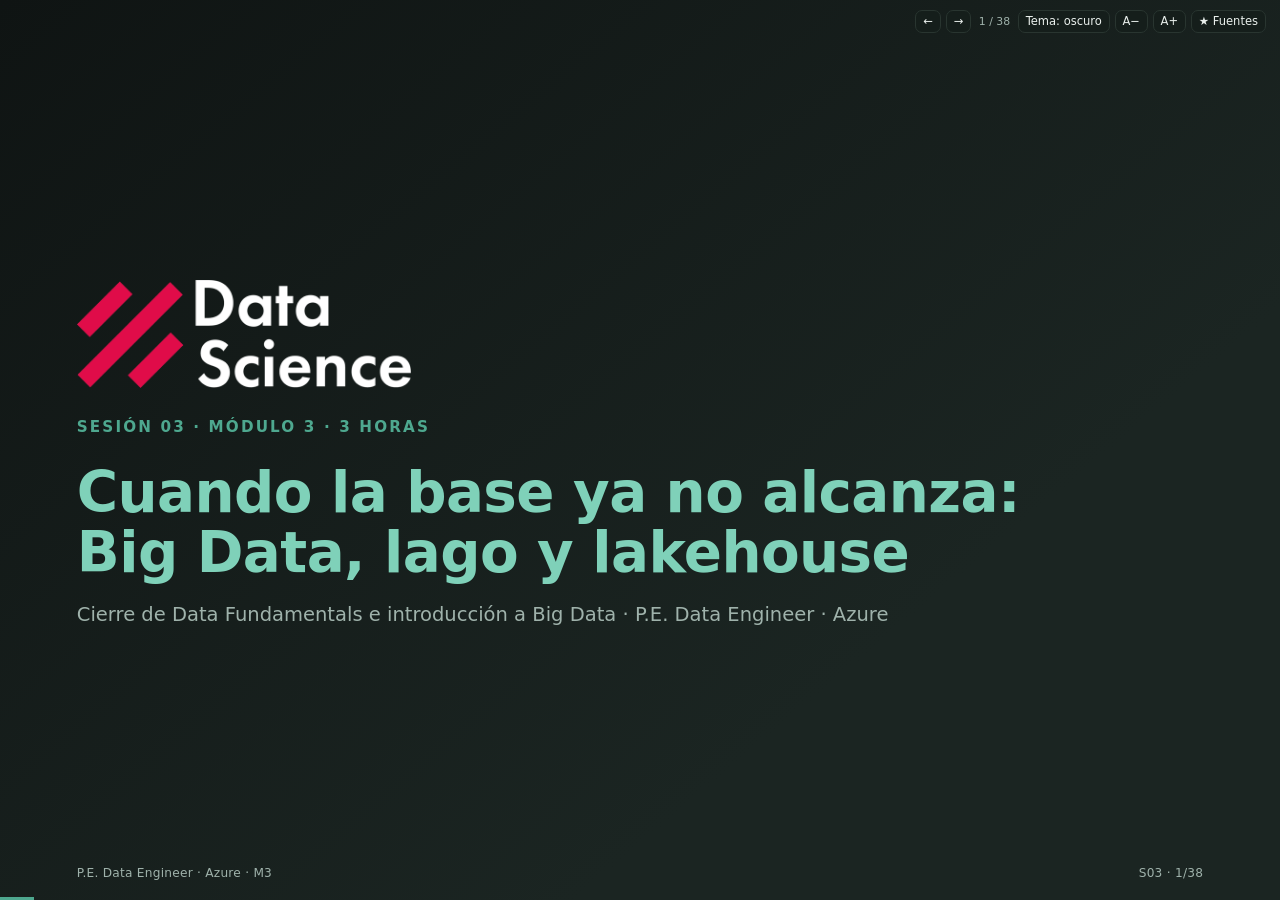
==== commit 1906a642: "Pendientes S03/S04: vocabulario, ruta bronce y captura" ====
--- a/sesion-03/S03-deck.html
+++ b/sesion-03/S03-deck.html
@@ -10,7 +10,7 @@
 </head>
 <body class="tema-oscuro">
 <div id="deck">
-<section class='slide hero' id='s01' data-n='1' data-time='0-2'><img class='logo-big logo-oscuro' src='assets/dsrp-logo-oscuro.png' alt='DSRP Data Science'><img class='logo-big logo-claro' src='assets/dsrp-logo-claro.png' alt=''><p class='kicker'>Sesión 03 · Módulo 3 · 3 horas</p><h2>Cuando la base ya no alcanza: Big Data, lago y lakehouse</h2><p class='sub'>Cierre de Data Fundamentals e introducción a Big Data · P.E. Data Engineer · Azure</p><footer class='foot'><span>P.E. Data Engineer · Azure · M3</span><span>S03 · 1/37</span></footer></section><section class='slide bullets' id='s02' data-n='2' data-time='2-5'><img class='logo logo-oscuro' src='assets/dsrp-logo-oscuro.png' alt='DSRP Data Science'><img class='logo logo-claro' src='assets/dsrp-logo-claro.png' alt=''><h2>Al cerrar vas a poder decidir cinco cosas</h2><ul><li>Explicar Big Data con las 4 V y un caso de Andina, no con una definición suelta.</li><li>Describir el ciclo de vida del dato: ingesta, almacenamiento, procesamiento y exploración.</li><li>Comparar warehouse, data lake y lakehouse y elegir con criterio.</li><li>Diseñar las zonas bronce, plata y oro para un caso concreto.</li><li>Justificar formatos, particiones y controles de gobierno en una arquitectura.</li></ul><footer class='foot'><span>P.E. Data Engineer · Azure · M3</span><span>S03 · 2/37</span></footer></section><section class='slide table' id='s03' data-n='3' data-time='5-10'><img class='logo logo-oscuro' src='assets/dsrp-logo-oscuro.png' alt='DSRP Data Science'><img class='logo logo-claro' src='assets/dsrp-logo-claro.png' alt=''><h2>Lo que S02 resolvió y lo que todavía no<a class='mk' href='https://learn.microsoft.com/azure/architecture/data-guide/big-data/' target='_blank' rel='noopener' title='Microsoft Learn · Big Data' aria-label='Fuente: Microsoft Learn · Big Data'>★</a><a class='mk' href='https://learn.microsoft.com/azure/architecture/data-guide/relational-data/data-warehousing' target='_blank' rel='noopener' title='Microsoft Learn · Data Warehouse' aria-label='Fuente: Microsoft Learn · Data Warehouse'>★</a></h2><table><thead><tr><th>Pregunta</th><th>S02</th><th>S03</th></tr></thead><tbody><tr><td>¿Dónde viven los pedidos?</td><td>Azure SQL, cinco tablas</td><td>Sigue siendo la fuente transaccional</td></tr><tr><td>¿Cómo consulto una venta?</td><td>JOIN + SUM en T-SQL</td><td>Se conserva para el detalle exacto</td></tr><tr><td>¿Y los clics, logs, PDFs y eventos?</td><td>No se almacenan</td><td>Entran al lago como datos crudos</td></tr><tr><td>¿Cómo crece a millones de eventos?</td><td>No es el objetivo de una base transaccional</td><td>Ingesta, zonas y cómputo distribuido</td></tr><tr><td>¿Quién decide qué se puede leer?</td><td>Roles de base y schema</td><td>Gobierno, ACL/RBAC y catálogo</td></tr></tbody></table><p class='note'>S03 no reemplaza SQL: separa la verdad transaccional de la analítica y los datos no estructurados.</p><footer class='foot'><span>P.E. Data Engineer · Azure · M3</span><span>S03 · 3/37</span></footer></section><section class='slide bullets' id='s04' data-n='4' data-time='10-15'><img class='logo logo-oscuro' src='assets/dsrp-logo-oscuro.png' alt='DSRP Data Science'><img class='logo logo-claro' src='assets/dsrp-logo-claro.png' alt=''><h2>Una base transaccional no falla por ‘ser chica’: falla por la carga equivocada</h2><ul><li>Millones de eventos por minuto: escritura y lectura compiten con reportes.</li><li>Datos que no son filas: JSON variable, logs, imágenes, audio, PDF.</li><li>Histórico de años: el reporte recorre todo y bloquea la operación.</li><li>Costo: escalar la base para analítica encarece la transacción.</li><li>Gobierno: no todos los datos tienen la misma sensibilidad ni retención.</li></ul><footer class='foot'><span>P.E. Data Engineer · Azure · M3</span><span>S03 · 4/37</span></footer></section><section class='slide bullets' id='s05' data-n='5' data-time='15-20'><img class='logo logo-oscuro' src='assets/dsrp-logo-oscuro.png' alt='DSRP Data Science'><img class='logo logo-claro' src='assets/dsrp-logo-claro.png' alt=''><h2>Big Data no es ‘muchos datos’: es un conjunto que no cabe en el enfoque anterior<a class='mk' href='https://learn.microsoft.com/azure/architecture/data-guide/big-data/' target='_blank' rel='noopener' title='Microsoft Learn · Big Data' aria-label='Fuente: Microsoft Learn · Big Data'>★</a></h2><ul><li>Volumen: la escala supera lo que una máquina o una base tradicional manejan con comodidad.</li><li>Velocidad: los datos llegan y cambian rápido; la decisión tiene ventana.</li><li>Variedad: filas, JSON, texto, imágenes, audio, logs y eventos.</li><li>Veracidad: más datos no significa datos correctos ni confiables.</li><li>Valor: más datos no significa que sirvan para una decisión.</li><li>La definición importa menos que la decisión: qué guardas, dónde y para qué.</li></ul><footer class='foot'><span>P.E. Data Engineer · Azure · M3</span><span>S03 · 5/37</span></footer></section><section class='slide table dense' id='s06' data-n='6' data-time='20-27'><img class='logo logo-oscuro' src='assets/dsrp-logo-oscuro.png' alt='DSRP Data Science'><img class='logo logo-claro' src='assets/dsrp-logo-claro.png' alt=''><h2>Las 5 V se entienden con el caso Andina, no en abstracto<a class='mk' href='https://learn.microsoft.com/azure/architecture/data-guide/big-data/' target='_blank' rel='noopener' title='Microsoft Learn · Big Data' aria-label='Fuente: Microsoft Learn · Big Data'>★</a></h2><table><thead><tr><th>V</th><th>Pregunta</th><th>Ejemplo Andina</th><th>Decisión</th></tr></thead><tbody><tr><td>Volumen</td><td>¿Cuánto ocupa y cuánto crecerá?</td><td>Pedidos, pagos y 40 tiendas; millones de líneas al año</td><td>Lago para histórico; SQL para la operación</td></tr><tr><td>Velocidad</td><td>¿En cuánto tiempo debe estar?</td><td>Clics y stock casi en tiempo real; facturación diaria</td><td>Streaming para eventos; batch para cierre</td></tr><tr><td>Variedad</td><td>¿Qué formatos y relaciones?</td><td>CSV de productos, JSON de clics, PDFs, logs</td><td>Zonas y formatos distintos; no todo a SQL</td></tr><tr><td>Veracidad</td><td>¿El dato es correcto y confiable?</td><td>Duplicados, región faltante, fecha futura</td><td>Calidad y validación antes de plata</td></tr><tr><td>Valor</td><td>¿Sirve para una decisión?</td><td>Un dato correcto que nadie usa</td><td>Justificar la pregunta antes de guardar</td></tr></tbody></table><footer class='foot'><span>P.E. Data Engineer · Azure · M3</span><span>S03 · 6/37</span></footer></section><section class='slide gallery' id='s07' data-n='7' data-time='27-30'><img class='logo logo-oscuro' src='assets/dsrp-logo-oscuro.png' alt='DSRP Data Science'><img class='logo logo-claro' src='assets/dsrp-logo-claro.png' alt=''><h2>El ciclo de vida del dato: cuatro fases que se diseñan juntas<a class='mk' href='https://learn.microsoft.com/azure/architecture/data-guide/big-data/' target='_blank' rel='noopener' title='Microsoft Learn · Big Data' aria-label='Fuente: Microsoft Learn · Big Data'>★</a><a class='mk' href='https://learn.microsoft.com/azure/architecture/data-guide/big-data/batch-processing' target='_blank' rel='noopener' title='Microsoft Learn · Batch processing' aria-label='Fuente: Microsoft Learn · Batch processing'>★</a></h2><div class='gal solo'><figure><button type='button' class='zoom' data-src='assets/data-lifecycle.svg' data-alt='Diagrama de las cuatro fases del ciclo de vida del dato: ingesta, almacenamiento, procesamiento y exploración, con ejemplos de Andina' aria-label='Ampliar: Diagrama de las cuatro fases del ciclo de vida del dato: ingesta, almacenamiento, procesamiento y exploración, con ejemplos de Andina'><img src='assets/data-lifecycle.svg' alt='Diagrama de las cuatro fases del ciclo de vida del dato: ingesta, almacenamiento, procesamiento y exploración, con ejemplos de Andina'></button><figcaption>Ingesta, almacenamiento, procesamiento y exploración: cada fase tiene una decisión distinta.</figcaption></figure></div><p class='note'>El ciclo no es una línea recta: la exploración descubre datos faltantes y vuelve a la ingesta. La arquitectura debe permitir ese regreso sin romper el histórico.</p><footer class='foot'><span>P.E. Data Engineer · Azure · M3</span><span>S03 · 7/37</span></footer></section><section class='slide two-col' id='s08' data-n='8' data-time='30-36'><img class='logo logo-oscuro' src='assets/dsrp-logo-oscuro.png' alt='DSRP Data Science'><img class='logo logo-claro' src='assets/dsrp-logo-claro.png' alt=''><h2>Batch y streaming no son ‘viejo’ y ‘nuevo’: son ventanas de decisión<a class='mk' href='https://learn.microsoft.com/azure/architecture/data-guide/big-data/batch-processing' target='_blank' rel='noopener' title='Microsoft Learn · Batch processing' aria-label='Fuente: Microsoft Learn · Batch processing'>★</a></h2><div class='cols'><div class='col'><h3>Batch</h3><ul><li>Procesa bloques por horario o tamaño.</li><li>Ejemplo: cierre diario de ventas y conciliación.</li><li>Más simple de operar y de reprocesar.</li><li>La decisión espera; el costo suele ser menor.</li></ul></div><div class='col'><h3>Streaming</h3><ul><li>Procesa eventos a medida que llegan.</li><li>Ejemplo: stock, fraude, clics o alertas.</li><li>Ventana corta; exige manejo de atrasos y duplicados.</li><li>Más complejo y sensible al costo por evento.</li></ul></div></div><footer class='foot'><span>P.E. Data Engineer · Azure · M3</span><span>S03 · 8/37</span></footer></section><section class='slide table dense' id='s08b' data-n='9' data-time='34–39'><img class='logo logo-oscuro' src='assets/dsrp-logo-oscuro.png' alt='DSRP Data Science'><img class='logo logo-claro' src='assets/dsrp-logo-claro.png' alt=''><h2>Ejercicio · Triage batch o streaming: elige la ventana, no el servicio<a class='mk' href='https://learn.microsoft.com/azure/architecture/data-guide/big-data/batch-processing' target='_blank' rel='noopener' title='Microsoft Learn · Batch processing' aria-label='Fuente: Microsoft Learn · Batch processing'>★</a></h2><table><thead><tr><th>Señal de Andina</th><th>Ventana</th><th>Qué se rompe si eliges la otra</th></tr></thead><tbody><tr><td>Cierre de caja diario</td><td>Batch nocturno</td><td>Streaming agrega costo y no cambia la decisión</td></tr><tr><td>Alerta de stock bajo</td><td>Streaming</td><td>Batch llega tarde y el quiebre ya ocurrió</td></tr><tr><td>Conciliación de pagos</td><td>Batch</td><td>Streaming no arregla la exactitud; complica el reproceso</td></tr><tr><td>Fraude en checkout</td><td>Streaming</td><td>Batch permite la compra fraudulenta</td></tr><tr><td>Reporte semanal de márgenes</td><td>Batch</td><td>Streaming no aporta valor a una decisión semanal</td></tr><tr><td>Clics para recomendación</td><td>Streaming o micro-batch</td><td>Depende de la latencia que exija la recomendación</td></tr></tbody></table><p class='note'>Ejemplo resuelto: cierre de caja es batch porque la decisión espera al día; alerta de stock es streaming porque la ventana es corta. Una fila puede quedar como ‘depende’: escribe el supuesto.</p><footer class='foot'><span>P.E. Data Engineer · Azure · M3</span><span>S03 · 9/37</span></footer></section><section class='slide table dense' id='s09' data-n='10' data-time='36-42'><img class='logo logo-oscuro' src='assets/dsrp-logo-oscuro.png' alt='DSRP Data Science'><img class='logo logo-claro' src='assets/dsrp-logo-claro.png' alt=''><h2>Cada fuente de Andina tiene un formato y una frecuencia distintos<a class='mk' href='https://learn.microsoft.com/azure/architecture/data-guide/big-data/batch-processing' target='_blank' rel='noopener' title='Microsoft Learn · Batch processing' aria-label='Fuente: Microsoft Learn · Batch processing'>★</a><a class='mk' href='https://learn.microsoft.com/azure/architecture/data-guide/technology-choices/data-storage' target='_blank' rel='noopener' title='Microsoft Learn · Data storage technology choices' aria-label='Fuente: Microsoft Learn · Data storage technology choices'>★</a></h2><table><thead><tr><th>Fuente</th><th>Formato</th><th>Frecuencia</th><th>Destino probable</th></tr></thead><tbody><tr><td>Pedidos y pagos</td><td>Tablas SQL</td><td>Transaccional</td><td>SQL + bronce</td></tr><tr><td>Productos y clientes</td><td>CSV</td><td>Diario o por lote</td><td>Bronce y plata</td></tr><tr><td>Clics y navegación</td><td>JSON</td><td>Streaming</td><td>Bronce y streaming</td></tr><tr><td>Facturas y contratos</td><td>PDF</td><td>Por evento</td><td>Lago + extracción</td></tr><tr><td>Logs de aplicación</td><td>Texto/JSON</td><td>Continuo</td><td>Lago crudo</td></tr><tr><td>Puntajes de modelos</td><td>CSV/JSON</td><td>Batch</td><td>Plata/oro</td></tr></tbody></table><footer class='foot'><span>P.E. Data Engineer · Azure · M3</span><span>S03 · 10/37</span></footer></section><section class='slide table dense' id='s10' data-n='11' data-time='42-48'><img class='logo logo-oscuro' src='assets/dsrp-logo-oscuro.png' alt='DSRP Data Science'><img class='logo logo-claro' src='assets/dsrp-logo-claro.png' alt=''><h2>El formato cambia el costo de leer: CSV, JSON, Parquet y Delta<a class='mk' href='https://learn.microsoft.com/azure/databricks/ldp/parquet' target='_blank' rel='noopener' title='Microsoft Learn · Parquet' aria-label='Fuente: Microsoft Learn · Parquet'>★</a><a class='mk' href='https://learn.microsoft.com/azure/databricks/delta/' target='_blank' rel='noopener' title='Microsoft Learn · Delta Lake' aria-label='Fuente: Microsoft Learn · Delta Lake'>★</a><a class='mk' href='https://learn.microsoft.com/azure/architecture/data-guide/scenarios/data-formats' target='_blank' rel='noopener' title='Microsoft Learn · Formatos de archivo' aria-label='Fuente: Microsoft Learn · Formatos de archivo'>★</a></h2><table><thead><tr><th>Formato</th><th>Fortaleza</th><th>Límite</th><th>Cuándo usarlo</th></tr></thead><tbody><tr><td>CSV</td><td>Simple, universal y legible</td><td>Sin tipos, pesado y sin estadísticas</td><td>Intercambio y datos pequeños</td></tr><tr><td>JSON</td><td>Flexible y anidado</td><td>Verboso y costoso de escanear</td><td>Eventos y APIs</td></tr><tr><td>Parquet</td><td>Columnar, comprimido y con esquema</td><td>No está pensado para updates frecuentes</td><td>Analítica de columnas</td></tr><tr><td>Delta</td><td>Parquet + transacciones + historial</td><td>Requiere motor compatible</td><td>Lakehouse con ACID</td></tr></tbody></table><footer class='foot'><span>P.E. Data Engineer · Azure · M3</span><span>S03 · 11/37</span></footer></section><section class='slide table dense' id='s10b' data-n='12' data-time='45–53'><img class='logo logo-oscuro' src='assets/dsrp-logo-oscuro.png' alt='DSRP Data Science'><img class='logo logo-claro' src='assets/dsrp-logo-claro.png' alt=''><h2>Ejercicio · De la consulta al formato: decide con la consulta, no con la moda<a class='mk' href='https://learn.microsoft.com/azure/databricks/ldp/parquet' target='_blank' rel='noopener' title='Microsoft Learn · Parquet' aria-label='Fuente: Microsoft Learn · Parquet'>★</a><a class='mk' href='https://learn.microsoft.com/azure/databricks/delta/' target='_blank' rel='noopener' title='Microsoft Learn · Delta Lake' aria-label='Fuente: Microsoft Learn · Delta Lake'>★</a><a class='mk' href='https://learn.microsoft.com/azure/architecture/data-guide/scenarios/data-formats' target='_blank' rel='noopener' title='Microsoft Learn · Formatos de archivo' aria-label='Fuente: Microsoft Learn · Formatos de archivo'>★</a></h2><table><thead><tr><th>Caso</th><th>Formato/partición</th><th>Porqué (columnas o updates)</th><th>Qué se pierde</th></tr></thead><tbody><tr><td>Reporte diario de ventas que lee fecha y total de 200M filas</td><td>Parquet particionado por fecha</td><td>Lee solo 2 columnas y no actualiza filas</td><td>Escritura fila a fila más costosa</td></tr><tr><td>Historial de pedidos con correcciones diarias de estado</td><td>Delta</td><td>UPDATE/MERGE y auditoría de cambios</td><td>Más complejidad y costo de motor</td></tr><tr><td>Eventos de clic con esquema variable</td><td>JSON en bronce → Parquet en plata</td><td>Conserva flexibilidad y luego tipa</td><td>Doble almacenamiento y un paso extra</td></tr></tbody></table><p class='note'>Ejemplo resuelto: si la consulta lee dos columnas y no actualiza, Parquet particionado es la respuesta. Se rechaza ‘porque es más rápido’ sin nombrar columnas o updates.</p><footer class='foot'><span>P.E. Data Engineer · Azure · M3</span><span>S03 · 12/37</span></footer></section><section class='slide gallery' id='s11' data-n='13' data-time='48-53'><img class='logo logo-oscuro' src='assets/dsrp-logo-oscuro.png' alt='DSRP Data Science'><img class='logo logo-claro' src='assets/dsrp-logo-claro.png' alt=''><h2>Por qué una consulta de dos columnas no necesita leer todas las columnas<a class='mk' href='https://learn.microsoft.com/azure/databricks/ldp/parquet' target='_blank' rel='noopener' title='Microsoft Learn · Parquet' aria-label='Fuente: Microsoft Learn · Parquet'>★</a><a class='mk' href='https://learn.microsoft.com/azure/architecture/data-guide/scenarios/data-formats' target='_blank' rel='noopener' title='Microsoft Learn · Formatos de archivo' aria-label='Fuente: Microsoft Learn · Formatos de archivo'>★</a></h2><div class='gal solo'><figure><button type='button' class='zoom' data-src='assets/row-vs-columnar.svg' data-alt='Comparación entre almacenamiento por fila y por columna para una consulta que solo lee status y total' aria-label='Ampliar: Comparación entre almacenamiento por fila y por columna para una consulta que solo lee status y total'><img src='assets/row-vs-columnar.svg' alt='Comparación entre almacenamiento por fila y por columna para una consulta que solo lee status y total'></button><figcaption>Fila: recorre registros completos. Columna: lee solo los bloques de las columnas consultadas.</figcaption></figure></div><p class='note'>No es que un formato sea universalmente mejor: es que la consulta analítica lee pocas columnas de muchas filas. Para una escritura transaccional puntual, el cálculo cambia.</p><footer class='foot'><span>P.E. Data Engineer · Azure · M3</span><span>S03 · 13/37</span></footer></section><section class='slide two-col' id='s12' data-n='14' data-time='53-58'><img class='logo logo-oscuro' src='assets/dsrp-logo-oscuro.png' alt='DSRP Data Science'><img class='logo logo-claro' src='assets/dsrp-logo-claro.png' alt=''><h2>Data Warehouse: verdad curada para decidir<a class='mk' href='https://learn.microsoft.com/azure/architecture/data-guide/relational-data/data-warehousing' target='_blank' rel='noopener' title='Microsoft Learn · Data Warehouse' aria-label='Fuente: Microsoft Learn · Data Warehouse'>★</a></h2><div class='cols'><div class='col'><h3>Fortalezas</h3><ul><li>Esquema definido y modelado para BI.</li><li>Consultas SQL maduras y gobierno fuerte.</li><li>Calidad y conformidad entre áreas.</li><li>Ideal para métricas estables y reportes.</li></ul></div><div class='col'><h3>Límites</h3><ul><li>Caro para datos crudos y volúmenes enormes.</li><li>Rígido para esquemas que cambian por evento.</li><li>No es el mejor lugar para PDFs, audio o logs.</li><li>Cambiar el modelo puede exigir migraciones.</li></ul></div></div><footer class='foot'><span>P.E. Data Engineer · Azure · M3</span><span>S03 · 14/37</span></footer></section><section class='slide two-col' id='s13' data-n='15' data-time='58-63'><img class='logo logo-oscuro' src='assets/dsrp-logo-oscuro.png' alt='DSRP Data Science'><img class='logo logo-claro' src='assets/dsrp-logo-claro.png' alt=''><h2>Data Lake: guarda primero, interpreta después<a class='mk' href='https://learn.microsoft.com/azure/storage/blobs/data-lake-storage-introduction' target='_blank' rel='noopener' title='Microsoft Learn · ADLS Gen2' aria-label='Fuente: Microsoft Learn · ADLS Gen2'>★</a><a class='mk' href='https://learn.microsoft.com/azure/architecture/data-guide/technology-choices/data-storage' target='_blank' rel='noopener' title='Microsoft Learn · Data storage technology choices' aria-label='Fuente: Microsoft Learn · Data storage technology choices'>★</a></h2><div class='cols'><div class='col'><h3>Fortalezas</h3><ul><li>Acepta cualquier formato y volumen.</li><li>Almacenamiento económico y elástico.</li><li>Sirve para datos crudos, históricos y ML.</li><li>No exige un esquema único al escribir.</li></ul></div><div class='col'><h3>Riesgos</h3><ul><li>Sin gobierno se convierte en un pantano.</li><li>Calidad y linaje no aparecen solos.</li><li>Consultas SQL menos eficientes sin formato y particiones.</li><li>Duplicados y archivos huérfanos se acumulan.</li></ul></div></div><footer class='foot'><span>P.E. Data Engineer · Azure · M3</span><span>S03 · 15/37</span></footer></section><section class='slide two-col' id='s14' data-n='16' data-time='63-68'><img class='logo logo-oscuro' src='assets/dsrp-logo-oscuro.png' alt='DSRP Data Science'><img class='logo logo-claro' src='assets/dsrp-logo-claro.png' alt=''><h2>Lakehouse: la flexibilidad del lago con la confianza del warehouse<a class='mk' href='https://learn.microsoft.com/azure/databricks/delta/' target='_blank' rel='noopener' title='Microsoft Learn · Delta Lake' aria-label='Fuente: Microsoft Learn · Delta Lake'>★</a><a class='mk' href='https://learn.microsoft.com/azure/databricks/lakehouse/medallion' target='_blank' rel='noopener' title='Microsoft Learn · Medallion Architecture' aria-label='Fuente: Microsoft Learn · Medallion Architecture'>★</a></h2><div class='cols'><div class='col'><h3>Qué agrega</h3><ul><li>Transacciones y esquema sobre archivos del lago.</li><li>Delta Lake: historial, ACID y evolución.</li><li>Una sola plataforma para BI, datos y ML.</li><li>Separación entre almacenamiento y cómputo.</li></ul></div><div class='col'><h3>Qué exige</h3><ul><li>Gobierno y catálogo desde el inicio.</li><li>Disciplina de zonas y calidad.</li><li>Motores compatibles con tablas Delta.</li><li>Control de costo de cómputo y pequeños archivos.</li></ul></div></div><footer class='foot'><span>P.E. Data Engineer · Azure · M3</span><span>S03 · 16/37</span></footer></section><section class='slide table dense' id='s15' data-n='17' data-time='68-74'><img class='logo logo-oscuro' src='assets/dsrp-logo-oscuro.png' alt='DSRP Data Science'><img class='logo logo-claro' src='assets/dsrp-logo-claro.png' alt=''><h2>Warehouse, lake y lakehouse: elige por garantía, no por etiqueta<a class='mk' href='https://learn.microsoft.com/azure/architecture/data-guide/relational-data/data-warehousing' target='_blank' rel='noopener' title='Microsoft Learn · Data Warehouse' aria-label='Fuente: Microsoft Learn · Data Warehouse'>★</a><a class='mk' href='https://learn.microsoft.com/azure/databricks/lakehouse/medallion' target='_blank' rel='noopener' title='Microsoft Learn · Medallion Architecture' aria-label='Fuente: Microsoft Learn · Medallion Architecture'>★</a><a class='mk' href='https://learn.microsoft.com/azure/architecture/data-guide/technology-choices/data-storage' target='_blank' rel='noopener' title='Microsoft Learn · Data storage technology choices' aria-label='Fuente: Microsoft Learn · Data storage technology choices'>★</a></h2><table><thead><tr><th>Criterio</th><th>Warehouse</th><th>Data Lake</th><th>Lakehouse</th></tr></thead><tbody><tr><td>Datos</td><td>Estructurados y curados</td><td>Cualquier formato</td><td>Archivos + tablas Delta</td></tr><tr><td>Esquema</td><td>On-write, modelado</td><td>On-read, flexible</td><td>On-write con evolución</td></tr><tr><td>Transacciones</td><td>Fuertes</td><td>Limitadas o del motor</td><td>ACID en tabla Delta</td></tr><tr><td>Costo dominante</td><td>Cómputo y almacenamiento</td><td>Almacenamiento económico</td><td>Almacenamiento + cómputo</td></tr><tr><td>Mejor para</td><td>BI y métricas estables</td><td>Crudo, ML y exploración</td><td>Una plataforma unificada</td></tr></tbody></table><footer class='foot'><span>P.E. Data Engineer · Azure · M3</span><span>S03 · 17/37</span></footer></section><section class='slide bullets' id='s16' data-n='18' data-time='74-80'><img class='logo logo-oscuro' src='assets/dsrp-logo-oscuro.png' alt='DSRP Data Science'><img class='logo logo-claro' src='assets/dsrp-logo-claro.png' alt=''><h2>Delta Lake: qué agrega exactamente sobre Parquet<a class='mk' href='https://learn.microsoft.com/azure/databricks/delta/' target='_blank' rel='noopener' title='Microsoft Learn · Delta Lake' aria-label='Fuente: Microsoft Learn · Delta Lake'>★</a></h2><ul><li>Transacciones ACID: una escritura se confirma completa o no se confirma.</li><li>Historial de versiones: puedes leer una versión anterior y auditar cambios.</li><li>Esquema evolutivo controlado: agregar columnas sin romper lectores.</li><li>MERGE y upserts: actualizar sin reescribir todo el lago a mano.</li><li>Time travel: reproducir un reporte con el estado de ayer.</li></ul><footer class='foot'><span>P.E. Data Engineer · Azure · M3</span><span>S03 · 18/37</span></footer></section><section class='slide table dense' id='s16b' data-n='19' data-time='86–92'><img class='logo logo-oscuro' src='assets/dsrp-logo-oscuro.png' alt='DSRP Data Science'><img class='logo logo-claro' src='assets/dsrp-logo-claro.png' alt=''><h2>Ejercicio · Delta o Parquet en tres escenarios<a class='mk' href='https://learn.microsoft.com/azure/databricks/delta/' target='_blank' rel='noopener' title='Microsoft Learn · Delta Lake' aria-label='Fuente: Microsoft Learn · Delta Lake'>★</a></h2><table><thead><tr><th>Escenario</th><th>Formato</th><th>Garantía que necesitas</th><th>Qué NO resuelve</th></tr></thead><tbody><tr><td>Reporte histórico inmutable</td><td>Parquet</td><td>Solo lectura por columnas</td><td>Actualizaciones y auditoría de cambios</td></tr><tr><td>Upsert diario de stock</td><td>Delta</td><td>ACID y MERGE</td><td>Calidad del dato de origen</td></tr><tr><td>Auditoría de cambio de precio</td><td>Delta</td><td>Historial y time travel</td><td>Duplicados de la fuente</td></tr></tbody></table><p class='note'>Ejemplo resuelto: Delta no valida duplicados de la fuente; resuelve transacciones y versiones. La calidad se controla antes, en plata.</p><footer class='foot'><span>P.E. Data Engineer · Azure · M3</span><span>S03 · 19/37</span></footer></section><section class='slide gallery' id='s17' data-n='20' data-time='80-86'><img class='logo logo-oscuro' src='assets/dsrp-logo-oscuro.png' alt='DSRP Data Science'><img class='logo logo-claro' src='assets/dsrp-logo-claro.png' alt=''><h2>Bronce, plata y oro: cada zona responde una pregunta distinta<a class='mk' href='https://learn.microsoft.com/azure/databricks/lakehouse/medallion' target='_blank' rel='noopener' title='Microsoft Learn · Medallion Architecture' aria-label='Fuente: Microsoft Learn · Medallion Architecture'>★</a><a class='mk' href='https://learn.microsoft.com/azure/storage/blobs/data-lake-storage-introduction' target='_blank' rel='noopener' title='Microsoft Learn · ADLS Gen2' aria-label='Fuente: Microsoft Learn · ADLS Gen2'>★</a></h2><div class='gal solo'><figure><button type='button' class='zoom' data-src='assets/medallion.svg' data-alt='Arquitectura medallion con fuentes, bronce raw, plata curated y oro serving para Andina Retail' aria-label='Ampliar: Arquitectura medallion con fuentes, bronce raw, plata curated y oro serving para Andina Retail'><img src='assets/medallion.svg' alt='Arquitectura medallion con fuentes, bronce raw, plata curated y oro serving para Andina Retail'></button><figcaption>Bronce conserva el crudo y el linaje; plata limpia y cruza; oro agrega y sirve la decisión.</figcaption></figure></div><p class='note'>No copies la misma tabla tres veces sin una pregunta. Cada zona debe tener dueño, regla de calidad y consumidor.</p><footer class='foot'><span>P.E. Data Engineer · Azure · M3</span><span>S03 · 20/37</span></footer></section><section class='slide gallery' id='s18' data-n='21' data-time='86-92'><img class='logo logo-oscuro' src='assets/dsrp-logo-oscuro.png' alt='DSRP Data Science'><img class='logo logo-claro' src='assets/dsrp-logo-claro.png' alt=''><h2>La arquitectura objetivo de Andina, de punta a punta<a class='mk' href='https://learn.microsoft.com/azure/databricks/lakehouse/medallion' target='_blank' rel='noopener' title='Microsoft Learn · Medallion Architecture' aria-label='Fuente: Microsoft Learn · Medallion Architecture'>★</a><a class='mk' href='https://learn.microsoft.com/azure/storage/blobs/data-lake-storage-introduction' target='_blank' rel='noopener' title='Microsoft Learn · ADLS Gen2' aria-label='Fuente: Microsoft Learn · ADLS Gen2'>★</a><a class='mk' href='https://learn.microsoft.com/azure/architecture/data-guide/big-data/batch-processing' target='_blank' rel='noopener' title='Microsoft Learn · Batch processing' aria-label='Fuente: Microsoft Learn · Batch processing'>★</a></h2><div class='gal solo'><figure><button type='button' class='zoom' data-src='assets/target-architecture.svg' data-alt='Arquitectura objetivo de Andina: orígenes, ingesta, ADLS Gen2 con zonas bronce/plata/oro, cómputo y consumo, con gobierno transversal' aria-label='Ampliar: Arquitectura objetivo de Andina: orígenes, ingesta, ADLS Gen2 con zonas bronce/plata/oro, cómputo y consumo, con gobierno transversal'><img src='assets/target-architecture.svg' alt='Arquitectura objetivo de Andina: orígenes, ingesta, ADLS Gen2 con zonas bronce/plata/oro, cómputo y consumo, con gobierno transversal'></button><figcaption>Orígenes → ingesta → ADLS con zonas → Databricks → consumo; gobierno, identidad y costo en todas las capas.</figcaption></figure></div><p class='note'>La arquitectura es una hipótesis: cada flecha debe tener dueño, latencia, formato y control. Si una flecha no se puede explicar, todavía no está diseñada.</p><footer class='foot'><span>P.E. Data Engineer · Azure · M3</span><span>S03 · 21/37</span></footer></section><section class='slide table dense' id='s18b' data-n='22' data-time='97–107'><img class='logo logo-oscuro' src='assets/dsrp-logo-oscuro.png' alt='DSRP Data Science'><img class='logo logo-claro' src='assets/dsrp-logo-claro.png' alt=''><h2>Ejercicio · Diagnóstico del pantano: encuentra tres defectos y su fix<a class='mk' href='https://learn.microsoft.com/azure/databricks/lakehouse/medallion' target='_blank' rel='noopener' title='Microsoft Learn · Medallion Architecture' aria-label='Fuente: Microsoft Learn · Medallion Architecture'>★</a><a class='mk' href='https://learn.microsoft.com/azure/storage/blobs/data-lake-storage-introduction' target='_blank' rel='noopener' title='Microsoft Learn · ADLS Gen2' aria-label='Fuente: Microsoft Learn · ADLS Gen2'>★</a><a class='mk' href='https://learn.microsoft.com/azure/architecture/data-guide/big-data/' target='_blank' rel='noopener' title='Microsoft Learn · Data engineering roles' aria-label='Fuente: Microsoft Learn · Data engineering roles'>★</a></h2><table><thead><tr><th>Defecto</th><th>Impacto</th><th>Fix</th><th>Zona</th></tr></thead><tbody><tr><td>La misma tabla está en bronce, plata y oro</td><td>Costo y confusión de dueño</td><td>Definir una pregunta por zona</td><td>Gobierno</td></tr><tr><td>PII en la zona oro</td><td>Riesgo legal y de acceso</td><td>Minimizar y restringir con ACL</td><td>Oro</td></tr><tr><td>Partición mensual para un reporte diario</td><td>Consulta lenta y costo alto</td><td>Particionar por día/fecha de negocio</td><td>Plata/oro</td></tr><tr><td>Ingesta duplicada sin deduplicación</td><td>Métricas infladas</td><td>Regla de calidad antes de plata</td><td>Plata</td></tr><tr><td>Zona sin dueño ni catálogo</td><td>Nadie responde por el dato</td><td>Asignar dueño y registrar linaje</td><td>Todas</td></tr></tbody></table><p class='note'>Ejemplo resuelto: PII en oro se corrige minimizando campos y aplicando ACL; no se ‘protege’ con una carpeta con nombre confuso.</p><footer class='foot'><span>P.E. Data Engineer · Azure · M3</span><span>S03 · 22/37</span></footer></section><section class='slide table dense' id='s19' data-n='23' data-time='92-97'><img class='logo logo-oscuro' src='assets/dsrp-logo-oscuro.png' alt='DSRP Data Science'><img class='logo logo-claro' src='assets/dsrp-logo-claro.png' alt=''><h2>ETL y ELT: cambia el orden, cambia el costo<a class='mk' href='https://learn.microsoft.com/azure/architecture/data-guide/big-data/batch-processing' target='_blank' rel='noopener' title='Microsoft Learn · Batch processing' aria-label='Fuente: Microsoft Learn · Batch processing'>★</a><a class='mk' href='https://learn.microsoft.com/azure/architecture/data-guide/technology-choices/data-storage' target='_blank' rel='noopener' title='Microsoft Learn · Data storage technology choices' aria-label='Fuente: Microsoft Learn · Data storage technology choices'>★</a></h2><table><thead><tr><th>Modelo</th><th>Orden</th><th>Ventaja</th><th>Riesgo</th></tr></thead><tbody><tr><td>ETL</td><td>Extrae, transforma y carga</td><td>Dato limpio antes de entrar</td><td>Transformación rígida y costosa fuera del destino</td></tr><tr><td>ELT</td><td>Extrae, carga y transforma en el destino</td><td>Flexibilidad y reproceso en el lago</td><td>Crudo sin control se acumula</td></tr><tr><td>Streaming</td><td>Extrae y transforma por evento</td><td>Latencia baja</td><td>Duplicados, atrasos y costo por evento</td></tr></tbody></table><footer class='foot'><span>P.E. Data Engineer · Azure · M3</span><span>S03 · 23/37</span></footer></section><section class='slide bullets' id='s20' data-n='24' data-time='97-102'><img class='logo logo-oscuro' src='assets/dsrp-logo-oscuro.png' alt='DSRP Data Science'><img class='logo logo-claro' src='assets/dsrp-logo-claro.png' alt=''><h2>Spark y Databricks: cómputo distribuido, no una base más<a class='mk' href='https://learn.microsoft.com/azure/databricks/delta/' target='_blank' rel='noopener' title='Microsoft Learn · Delta Lake' aria-label='Fuente: Microsoft Learn · Delta Lake'>★</a><a class='mk' href='https://learn.microsoft.com/azure/databricks/lakehouse/medallion' target='_blank' rel='noopener' title='Microsoft Learn · Medallion Architecture' aria-label='Fuente: Microsoft Learn · Medallion Architecture'>★</a></h2><ul><li>Spark reparte el procesamiento en varios nodos y trabaja sobre archivos.</li><li>Databricks administra clusters, notebooks, jobs y tablas Delta.</li><li>No reemplaza a SQL: lo usa para transformar y consultar a escala.</li><li>El costo depende del clúster encendido, no solo del dato guardado.</li><li>Un job mal particionado puede ser más caro que un buen SQL.</li></ul><footer class='foot'><span>P.E. Data Engineer · Azure · M3</span><span>S03 · 24/37</span></footer></section><section class='slide code' id='s21' data-n='25' data-time='102-107'><img class='logo logo-oscuro' src='assets/dsrp-logo-oscuro.png' alt='DSRP Data Science'><img class='logo logo-claro' src='assets/dsrp-logo-claro.png' alt=''><h2>Particionar en el lago es diseñar carpetas con una pregunta<a class='mk' href='https://learn.microsoft.com/azure/databricks/lakehouse/medallion' target='_blank' rel='noopener' title='Microsoft Learn · Medallion Architecture' aria-label='Fuente: Microsoft Learn · Medallion Architecture'>★</a><a class='mk' href='https://learn.microsoft.com/azure/architecture/data-guide/scenarios/data-formats' target='_blank' rel='noopener' title='Microsoft Learn · Formatos de archivo' aria-label='Fuente: Microsoft Learn · Formatos de archivo'>★</a></h2><div class='code-wrap'><pre><code>adls://andina/bronze/pedidos/
+<section class='slide hero' id='s01' data-n='1' data-time='0-2'><img class='logo-big logo-oscuro' src='assets/dsrp-logo-oscuro.png' alt='DSRP Data Science'><img class='logo-big logo-claro' src='assets/dsrp-logo-claro.png' alt=''><p class='kicker'>Sesión 03 · Módulo 3 · 3 horas</p><h2>Cuando la base ya no alcanza: Big Data, lago y lakehouse</h2><p class='sub'>Cierre de Data Fundamentals e introducción a Big Data · P.E. Data Engineer · Azure</p><footer class='foot'><span>P.E. Data Engineer · Azure · M3</span><span>S03 · 1/38</span></footer></section><section class='slide bullets' id='s02' data-n='2' data-time='2-5'><img class='logo logo-oscuro' src='assets/dsrp-logo-oscuro.png' alt='DSRP Data Science'><img class='logo logo-claro' src='assets/dsrp-logo-claro.png' alt=''><h2>Al cerrar vas a poder decidir cinco cosas</h2><ul><li>Explicar Big Data con las 4 V y un caso de Andina, no con una definición suelta.</li><li>Describir el ciclo de vida del dato: ingesta, almacenamiento, procesamiento y exploración.</li><li>Comparar warehouse, data lake y lakehouse y elegir con criterio.</li><li>Diseñar las zonas bronce, plata y oro para un caso concreto.</li><li>Justificar formatos, particiones y controles de gobierno en una arquitectura.</li></ul><footer class='foot'><span>P.E. Data Engineer · Azure · M3</span><span>S03 · 2/38</span></footer></section><section class='slide table' id='s03' data-n='3' data-time='5-10'><img class='logo logo-oscuro' src='assets/dsrp-logo-oscuro.png' alt='DSRP Data Science'><img class='logo logo-claro' src='assets/dsrp-logo-claro.png' alt=''><h2>Lo que S02 resolvió y lo que todavía no<a class='mk' href='https://learn.microsoft.com/azure/architecture/data-guide/big-data/' target='_blank' rel='noopener' title='Microsoft Learn · Big Data' aria-label='Fuente: Microsoft Learn · Big Data'>★</a><a class='mk' href='https://learn.microsoft.com/azure/architecture/data-guide/relational-data/data-warehousing' target='_blank' rel='noopener' title='Microsoft Learn · Data Warehouse' aria-label='Fuente: Microsoft Learn · Data Warehouse'>★</a></h2><table><thead><tr><th>Pregunta</th><th>S02</th><th>S03</th></tr></thead><tbody><tr><td>¿Dónde viven los pedidos?</td><td>Azure SQL, cinco tablas</td><td>Sigue siendo la fuente transaccional</td></tr><tr><td>¿Cómo consulto una venta?</td><td>JOIN + SUM en T-SQL</td><td>Se conserva para el detalle exacto</td></tr><tr><td>¿Y los clics, logs, PDFs y eventos?</td><td>No se almacenan</td><td>Entran al lago como datos crudos</td></tr><tr><td>¿Cómo crece a millones de eventos?</td><td>No es el objetivo de una base transaccional</td><td>Ingesta, zonas y cómputo distribuido</td></tr><tr><td>¿Quién decide qué se puede leer?</td><td>Roles de base y schema</td><td>Gobierno, ACL/RBAC y catálogo</td></tr></tbody></table><p class='note'>S03 no reemplaza SQL: separa la verdad transaccional de la analítica y los datos no estructurados.</p><footer class='foot'><span>P.E. Data Engineer · Azure · M3</span><span>S03 · 3/38</span></footer></section><section class='slide bullets' id='s04' data-n='4' data-time='10-15'><img class='logo logo-oscuro' src='assets/dsrp-logo-oscuro.png' alt='DSRP Data Science'><img class='logo logo-claro' src='assets/dsrp-logo-claro.png' alt=''><h2>Una base transaccional no falla por ‘ser chica’: falla por la carga equivocada</h2><ul><li>Millones de eventos por minuto: escritura y lectura compiten con reportes.</li><li>Datos que no son filas: JSON variable, logs, imágenes, audio, PDF.</li><li>Histórico de años: el reporte recorre todo y bloquea la operación.</li><li>Costo: escalar la base para analítica encarece la transacción.</li><li>Gobierno: no todos los datos tienen la misma sensibilidad ni retención.</li></ul><footer class='foot'><span>P.E. Data Engineer · Azure · M3</span><span>S03 · 4/38</span></footer></section><section class='slide bullets' id='s05' data-n='5' data-time='15-20'><img class='logo logo-oscuro' src='assets/dsrp-logo-oscuro.png' alt='DSRP Data Science'><img class='logo logo-claro' src='assets/dsrp-logo-claro.png' alt=''><h2>Big Data no es ‘muchos datos’: es un conjunto que no cabe en el enfoque anterior<a class='mk' href='https://learn.microsoft.com/azure/architecture/data-guide/big-data/' target='_blank' rel='noopener' title='Microsoft Learn · Big Data' aria-label='Fuente: Microsoft Learn · Big Data'>★</a></h2><ul><li>Volumen: la escala supera lo que una máquina o una base tradicional manejan con comodidad.</li><li>Velocidad: los datos llegan y cambian rápido; la decisión tiene ventana.</li><li>Variedad: filas, JSON, texto, imágenes, audio, logs y eventos.</li><li>Veracidad: más datos no significa datos correctos ni confiables.</li><li>Valor: más datos no significa que sirvan para una decisión.</li><li>La definición importa menos que la decisión: qué guardas, dónde y para qué.</li></ul><footer class='foot'><span>P.E. Data Engineer · Azure · M3</span><span>S03 · 5/38</span></footer></section><section class='slide table dense' id='s06' data-n='6' data-time='20-27'><img class='logo logo-oscuro' src='assets/dsrp-logo-oscuro.png' alt='DSRP Data Science'><img class='logo logo-claro' src='assets/dsrp-logo-claro.png' alt=''><h2>Las 5 V se entienden con el caso Andina, no en abstracto<a class='mk' href='https://learn.microsoft.com/azure/architecture/data-guide/big-data/' target='_blank' rel='noopener' title='Microsoft Learn · Big Data' aria-label='Fuente: Microsoft Learn · Big Data'>★</a></h2><table><thead><tr><th>V</th><th>Pregunta</th><th>Ejemplo Andina</th><th>Decisión</th></tr></thead><tbody><tr><td>Volumen</td><td>¿Cuánto ocupa y cuánto crecerá?</td><td>Pedidos, pagos y 40 tiendas; millones de líneas al año</td><td>Lago para histórico; SQL para la operación</td></tr><tr><td>Velocidad</td><td>¿En cuánto tiempo debe estar?</td><td>Clics y stock casi en tiempo real; facturación diaria</td><td>Streaming para eventos; batch para cierre</td></tr><tr><td>Variedad</td><td>¿Qué formatos y relaciones?</td><td>CSV de productos, JSON de clics, PDFs, logs</td><td>Zonas y formatos distintos; no todo a SQL</td></tr><tr><td>Veracidad</td><td>¿El dato es correcto y confiable?</td><td>Duplicados, región faltante, fecha futura</td><td>Calidad y validación antes de plata</td></tr><tr><td>Valor</td><td>¿Sirve para una decisión?</td><td>Un dato correcto que nadie usa</td><td>Justificar la pregunta antes de guardar</td></tr></tbody></table><footer class='foot'><span>P.E. Data Engineer · Azure · M3</span><span>S03 · 6/38</span></footer></section><section class='slide gallery' id='s07' data-n='7' data-time='27-30'><img class='logo logo-oscuro' src='assets/dsrp-logo-oscuro.png' alt='DSRP Data Science'><img class='logo logo-claro' src='assets/dsrp-logo-claro.png' alt=''><h2>El ciclo de vida del dato: cuatro fases que se diseñan juntas<a class='mk' href='https://learn.microsoft.com/azure/architecture/data-guide/big-data/' target='_blank' rel='noopener' title='Microsoft Learn · Big Data' aria-label='Fuente: Microsoft Learn · Big Data'>★</a><a class='mk' href='https://learn.microsoft.com/azure/architecture/data-guide/big-data/batch-processing' target='_blank' rel='noopener' title='Microsoft Learn · Batch processing' aria-label='Fuente: Microsoft Learn · Batch processing'>★</a></h2><div class='gal solo'><figure><button type='button' class='zoom' data-src='assets/data-lifecycle.svg' data-alt='Diagrama de las cuatro fases del ciclo de vida del dato: ingesta, almacenamiento, procesamiento y exploración, con ejemplos de Andina' aria-label='Ampliar: Diagrama de las cuatro fases del ciclo de vida del dato: ingesta, almacenamiento, procesamiento y exploración, con ejemplos de Andina'><img src='assets/data-lifecycle.svg' alt='Diagrama de las cuatro fases del ciclo de vida del dato: ingesta, almacenamiento, procesamiento y exploración, con ejemplos de Andina'></button><figcaption>Ingesta, almacenamiento, procesamiento y exploración: cada fase tiene una decisión distinta.</figcaption></figure></div><p class='note'>El ciclo no es una línea recta: la exploración descubre datos faltantes y vuelve a la ingesta. La arquitectura debe permitir ese regreso sin romper el histórico.</p><footer class='foot'><span>P.E. Data Engineer · Azure · M3</span><span>S03 · 7/38</span></footer></section><section class='slide two-col' id='s08' data-n='8' data-time='30-36'><img class='logo logo-oscuro' src='assets/dsrp-logo-oscuro.png' alt='DSRP Data Science'><img class='logo logo-claro' src='assets/dsrp-logo-claro.png' alt=''><h2>Batch y streaming no son ‘viejo’ y ‘nuevo’: son ventanas de decisión<a class='mk' href='https://learn.microsoft.com/azure/architecture/data-guide/big-data/batch-processing' target='_blank' rel='noopener' title='Microsoft Learn · Batch processing' aria-label='Fuente: Microsoft Learn · Batch processing'>★</a></h2><div class='cols'><div class='col'><h3>Batch</h3><ul><li>Procesa bloques por horario o tamaño.</li><li>Ejemplo: cierre diario de ventas y conciliación.</li><li>Más simple de operar y de reprocesar.</li><li>La decisión espera; el costo suele ser menor.</li></ul></div><div class='col'><h3>Streaming</h3><ul><li>Procesa eventos a medida que llegan.</li><li>Ejemplo: stock, fraude, clics o alertas.</li><li>Ventana corta; exige manejo de atrasos y duplicados.</li><li>Más complejo y sensible al costo por evento.</li></ul></div></div><footer class='foot'><span>P.E. Data Engineer · Azure · M3</span><span>S03 · 8/38</span></footer></section><section class='slide table dense' id='s08b' data-n='9' data-time='34–39'><img class='logo logo-oscuro' src='assets/dsrp-logo-oscuro.png' alt='DSRP Data Science'><img class='logo logo-claro' src='assets/dsrp-logo-claro.png' alt=''><h2>Ejercicio · Triage batch o streaming: elige la ventana, no el servicio<a class='mk' href='https://learn.microsoft.com/azure/architecture/data-guide/big-data/batch-processing' target='_blank' rel='noopener' title='Microsoft Learn · Batch processing' aria-label='Fuente: Microsoft Learn · Batch processing'>★</a></h2><table><thead><tr><th>Señal de Andina</th><th>Ventana</th><th>Qué se rompe si eliges la otra</th></tr></thead><tbody><tr><td>Cierre de caja diario</td><td>Batch nocturno</td><td>Streaming agrega costo y no cambia la decisión</td></tr><tr><td>Alerta de stock bajo</td><td>Streaming</td><td>Batch llega tarde y el quiebre ya ocurrió</td></tr><tr><td>Conciliación de pagos</td><td>Batch</td><td>Streaming no arregla la exactitud; complica el reproceso</td></tr><tr><td>Fraude en checkout</td><td>Streaming</td><td>Batch permite la compra fraudulenta</td></tr><tr><td>Reporte semanal de márgenes</td><td>Batch</td><td>Streaming no aporta valor a una decisión semanal</td></tr><tr><td>Clics para recomendación</td><td>Streaming o micro-batch</td><td>Depende de la latencia que exija la recomendación</td></tr></tbody></table><p class='note'>Ejemplo resuelto: cierre de caja es batch porque la decisión espera al día; alerta de stock es streaming porque la ventana es corta. Una fila puede quedar como ‘depende’: escribe el supuesto.</p><footer class='foot'><span>P.E. Data Engineer · Azure · M3</span><span>S03 · 9/38</span></footer></section><section class='slide table dense' id='s09' data-n='10' data-time='36-42'><img class='logo logo-oscuro' src='assets/dsrp-logo-oscuro.png' alt='DSRP Data Science'><img class='logo logo-claro' src='assets/dsrp-logo-claro.png' alt=''><h2>Cada fuente de Andina tiene un formato y una frecuencia distintos<a class='mk' href='https://learn.microsoft.com/azure/architecture/data-guide/big-data/batch-processing' target='_blank' rel='noopener' title='Microsoft Learn · Batch processing' aria-label='Fuente: Microsoft Learn · Batch processing'>★</a><a class='mk' href='https://learn.microsoft.com/azure/architecture/data-guide/technology-choices/data-storage' target='_blank' rel='noopener' title='Microsoft Learn · Data storage technology choices' aria-label='Fuente: Microsoft Learn · Data storage technology choices'>★</a></h2><table><thead><tr><th>Fuente</th><th>Formato</th><th>Frecuencia</th><th>Destino probable</th></tr></thead><tbody><tr><td>Pedidos y pagos</td><td>Tablas SQL</td><td>Transaccional</td><td>SQL + bronce</td></tr><tr><td>Productos y clientes</td><td>CSV</td><td>Diario o por lote</td><td>Bronce y plata</td></tr><tr><td>Clics y navegación</td><td>JSON</td><td>Streaming</td><td>Bronce y streaming</td></tr><tr><td>Facturas y contratos</td><td>PDF</td><td>Por evento</td><td>Lago + extracción</td></tr><tr><td>Logs de aplicación</td><td>Texto/JSON</td><td>Continuo</td><td>Lago crudo</td></tr><tr><td>Puntajes de modelos</td><td>CSV/JSON</td><td>Batch</td><td>Plata/oro</td></tr></tbody></table><footer class='foot'><span>P.E. Data Engineer · Azure · M3</span><span>S03 · 10/38</span></footer></section><section class='slide table dense' id='s10' data-n='11' data-time='42-48'><img class='logo logo-oscuro' src='assets/dsrp-logo-oscuro.png' alt='DSRP Data Science'><img class='logo logo-claro' src='assets/dsrp-logo-claro.png' alt=''><h2>El formato cambia el costo de leer: CSV, JSON, Parquet y Delta<a class='mk' href='https://learn.microsoft.com/azure/databricks/ldp/parquet' target='_blank' rel='noopener' title='Microsoft Learn · Parquet' aria-label='Fuente: Microsoft Learn · Parquet'>★</a><a class='mk' href='https://learn.microsoft.com/azure/databricks/delta/' target='_blank' rel='noopener' title='Microsoft Learn · Delta Lake' aria-label='Fuente: Microsoft Learn · Delta Lake'>★</a><a class='mk' href='https://learn.microsoft.com/azure/architecture/data-guide/scenarios/data-formats' target='_blank' rel='noopener' title='Microsoft Learn · Formatos de archivo' aria-label='Fuente: Microsoft Learn · Formatos de archivo'>★</a></h2><table><thead><tr><th>Formato</th><th>Fortaleza</th><th>Límite</th><th>Cuándo usarlo</th></tr></thead><tbody><tr><td>CSV</td><td>Simple, universal y legible</td><td>Sin tipos, pesado y sin estadísticas</td><td>Intercambio y datos pequeños</td></tr><tr><td>JSON</td><td>Flexible y anidado</td><td>Verboso y costoso de escanear</td><td>Eventos y APIs</td></tr><tr><td>Parquet</td><td>Columnar, comprimido y con esquema</td><td>No está pensado para updates frecuentes</td><td>Analítica de columnas</td></tr><tr><td>Delta</td><td>Parquet + transacciones + historial</td><td>Requiere motor compatible</td><td>Lakehouse con ACID</td></tr></tbody></table><footer class='foot'><span>P.E. Data Engineer · Azure · M3</span><span>S03 · 11/38</span></footer></section><section class='slide table dense' id='s10b' data-n='12' data-time='45–53'><img class='logo logo-oscuro' src='assets/dsrp-logo-oscuro.png' alt='DSRP Data Science'><img class='logo logo-claro' src='assets/dsrp-logo-claro.png' alt=''><h2>Ejercicio · De la consulta al formato: decide con la consulta, no con la moda<a class='mk' href='https://learn.microsoft.com/azure/databricks/ldp/parquet' target='_blank' rel='noopener' title='Microsoft Learn · Parquet' aria-label='Fuente: Microsoft Learn · Parquet'>★</a><a class='mk' href='https://learn.microsoft.com/azure/databricks/delta/' target='_blank' rel='noopener' title='Microsoft Learn · Delta Lake' aria-label='Fuente: Microsoft Learn · Delta Lake'>★</a><a class='mk' href='https://learn.microsoft.com/azure/architecture/data-guide/scenarios/data-formats' target='_blank' rel='noopener' title='Microsoft Learn · Formatos de archivo' aria-label='Fuente: Microsoft Learn · Formatos de archivo'>★</a></h2><table><thead><tr><th>Caso</th><th>Formato/partición</th><th>Porqué (columnas o updates)</th><th>Qué se pierde</th></tr></thead><tbody><tr><td>Reporte diario de ventas que lee fecha y total de 200M filas</td><td>Parquet particionado por fecha</td><td>Lee solo 2 columnas y no actualiza filas</td><td>Escritura fila a fila más costosa</td></tr><tr><td>Historial de pedidos con correcciones diarias de estado</td><td>Delta</td><td>UPDATE/MERGE y auditoría de cambios</td><td>Más complejidad y costo de motor</td></tr><tr><td>Eventos de clic con esquema variable</td><td>JSON en bronce → Parquet en plata</td><td>Conserva flexibilidad y luego tipa</td><td>Doble almacenamiento y un paso extra</td></tr></tbody></table><p class='note'>Ejemplo resuelto: si la consulta lee dos columnas y no actualiza, Parquet particionado es la respuesta. Se rechaza ‘porque es más rápido’ sin nombrar columnas o updates.</p><footer class='foot'><span>P.E. Data Engineer · Azure · M3</span><span>S03 · 12/38</span></footer></section><section class='slide gallery' id='s11' data-n='13' data-time='48-53'><img class='logo logo-oscuro' src='assets/dsrp-logo-oscuro.png' alt='DSRP Data Science'><img class='logo logo-claro' src='assets/dsrp-logo-claro.png' alt=''><h2>Por qué una consulta de dos columnas no necesita leer todas las columnas<a class='mk' href='https://learn.microsoft.com/azure/databricks/ldp/parquet' target='_blank' rel='noopener' title='Microsoft Learn · Parquet' aria-label='Fuente: Microsoft Learn · Parquet'>★</a><a class='mk' href='https://learn.microsoft.com/azure/architecture/data-guide/scenarios/data-formats' target='_blank' rel='noopener' title='Microsoft Learn · Formatos de archivo' aria-label='Fuente: Microsoft Learn · Formatos de archivo'>★</a></h2><div class='gal solo'><figure><button type='button' class='zoom' data-src='assets/row-vs-columnar.svg' data-alt='Comparación entre almacenamiento por fila y por columna para una consulta que solo lee status y total' aria-label='Ampliar: Comparación entre almacenamiento por fila y por columna para una consulta que solo lee status y total'><img src='assets/row-vs-columnar.svg' alt='Comparación entre almacenamiento por fila y por columna para una consulta que solo lee status y total'></button><figcaption>Fila: recorre registros completos. Columna: lee solo los bloques de las columnas consultadas.</figcaption></figure></div><p class='note'>No es que un formato sea universalmente mejor: es que la consulta analítica lee pocas columnas de muchas filas. Para una escritura transaccional puntual, el cálculo cambia.</p><footer class='foot'><span>P.E. Data Engineer · Azure · M3</span><span>S03 · 13/38</span></footer></section><section class='slide two-col' id='s12' data-n='14' data-time='53-58'><img class='logo logo-oscuro' src='assets/dsrp-logo-oscuro.png' alt='DSRP Data Science'><img class='logo logo-claro' src='assets/dsrp-logo-claro.png' alt=''><h2>Data Warehouse: verdad curada para decidir<a class='mk' href='https://learn.microsoft.com/azure/architecture/data-guide/relational-data/data-warehousing' target='_blank' rel='noopener' title='Microsoft Learn · Data Warehouse' aria-label='Fuente: Microsoft Learn · Data Warehouse'>★</a></h2><div class='cols'><div class='col'><h3>Fortalezas</h3><ul><li>Esquema definido y modelado para BI.</li><li>Consultas SQL maduras y gobierno fuerte.</li><li>Calidad y conformidad entre áreas.</li><li>Ideal para métricas estables y reportes.</li></ul></div><div class='col'><h3>Límites</h3><ul><li>Caro para datos crudos y volúmenes enormes.</li><li>Rígido para esquemas que cambian por evento.</li><li>No es el mejor lugar para PDFs, audio o logs.</li><li>Cambiar el modelo puede exigir migraciones.</li></ul></div></div><footer class='foot'><span>P.E. Data Engineer · Azure · M3</span><span>S03 · 14/38</span></footer></section><section class='slide two-col' id='s13' data-n='15' data-time='58-63'><img class='logo logo-oscuro' src='assets/dsrp-logo-oscuro.png' alt='DSRP Data Science'><img class='logo logo-claro' src='assets/dsrp-logo-claro.png' alt=''><h2>Data Lake: guarda primero, interpreta después<a class='mk' href='https://learn.microsoft.com/azure/storage/blobs/data-lake-storage-introduction' target='_blank' rel='noopener' title='Microsoft Learn · ADLS Gen2' aria-label='Fuente: Microsoft Learn · ADLS Gen2'>★</a><a class='mk' href='https://learn.microsoft.com/azure/architecture/data-guide/technology-choices/data-storage' target='_blank' rel='noopener' title='Microsoft Learn · Data storage technology choices' aria-label='Fuente: Microsoft Learn · Data storage technology choices'>★</a></h2><div class='cols'><div class='col'><h3>Fortalezas</h3><ul><li>Acepta cualquier formato y volumen.</li><li>Almacenamiento económico y elástico.</li><li>Sirve para datos crudos, históricos y ML.</li><li>No exige un esquema único al escribir.</li></ul></div><div class='col'><h3>Riesgos</h3><ul><li>Sin gobierno se convierte en un pantano.</li><li>Calidad y linaje no aparecen solos.</li><li>Consultas SQL menos eficientes sin formato y particiones.</li><li>Duplicados y archivos huérfanos se acumulan.</li></ul></div></div><footer class='foot'><span>P.E. Data Engineer · Azure · M3</span><span>S03 · 15/38</span></footer></section><section class='slide two-col' id='s14' data-n='16' data-time='63-68'><img class='logo logo-oscuro' src='assets/dsrp-logo-oscuro.png' alt='DSRP Data Science'><img class='logo logo-claro' src='assets/dsrp-logo-claro.png' alt=''><h2>Lakehouse: la flexibilidad del lago con la confianza del warehouse<a class='mk' href='https://learn.microsoft.com/azure/databricks/delta/' target='_blank' rel='noopener' title='Microsoft Learn · Delta Lake' aria-label='Fuente: Microsoft Learn · Delta Lake'>★</a><a class='mk' href='https://learn.microsoft.com/azure/databricks/lakehouse/medallion' target='_blank' rel='noopener' title='Microsoft Learn · Medallion Architecture' aria-label='Fuente: Microsoft Learn · Medallion Architecture'>★</a></h2><div class='cols'><div class='col'><h3>Qué agrega</h3><ul><li>Transacciones y esquema sobre archivos del lago.</li><li>Delta Lake: historial, ACID y evolución.</li><li>Una sola plataforma para BI, datos y ML.</li><li>Separación entre almacenamiento y cómputo.</li></ul></div><div class='col'><h3>Qué exige</h3><ul><li>Gobierno y catálogo desde el inicio.</li><li>Disciplina de zonas y calidad.</li><li>Motores compatibles con tablas Delta.</li><li>Control de costo de cómputo y pequeños archivos.</li></ul></div></div><footer class='foot'><span>P.E. Data Engineer · Azure · M3</span><span>S03 · 16/38</span></footer></section><section class='slide table dense' id='s15' data-n='17' data-time='68-74'><img class='logo logo-oscuro' src='assets/dsrp-logo-oscuro.png' alt='DSRP Data Science'><img class='logo logo-claro' src='assets/dsrp-logo-claro.png' alt=''><h2>Warehouse, lake y lakehouse: elige por garantía, no por etiqueta<a class='mk' href='https://learn.microsoft.com/azure/architecture/data-guide/relational-data/data-warehousing' target='_blank' rel='noopener' title='Microsoft Learn · Data Warehouse' aria-label='Fuente: Microsoft Learn · Data Warehouse'>★</a><a class='mk' href='https://learn.microsoft.com/azure/databricks/lakehouse/medallion' target='_blank' rel='noopener' title='Microsoft Learn · Medallion Architecture' aria-label='Fuente: Microsoft Learn · Medallion Architecture'>★</a><a class='mk' href='https://learn.microsoft.com/azure/architecture/data-guide/technology-choices/data-storage' target='_blank' rel='noopener' title='Microsoft Learn · Data storage technology choices' aria-label='Fuente: Microsoft Learn · Data storage technology choices'>★</a></h2><table><thead><tr><th>Criterio</th><th>Warehouse</th><th>Data Lake</th><th>Lakehouse</th></tr></thead><tbody><tr><td>Datos</td><td>Estructurados y curados</td><td>Cualquier formato</td><td>Archivos + tablas Delta</td></tr><tr><td>Esquema</td><td>On-write, modelado</td><td>On-read, flexible</td><td>On-write con evolución</td></tr><tr><td>Transacciones</td><td>Fuertes</td><td>Limitadas o del motor</td><td>ACID en tabla Delta</td></tr><tr><td>Costo dominante</td><td>Cómputo y almacenamiento</td><td>Almacenamiento económico</td><td>Almacenamiento + cómputo</td></tr><tr><td>Mejor para</td><td>BI y métricas estables</td><td>Crudo, ML y exploración</td><td>Una plataforma unificada</td></tr></tbody></table><footer class='foot'><span>P.E. Data Engineer · Azure · M3</span><span>S03 · 17/38</span></footer></section><section class='slide bullets' id='s16' data-n='18' data-time='74-80'><img class='logo logo-oscuro' src='assets/dsrp-logo-oscuro.png' alt='DSRP Data Science'><img class='logo logo-claro' src='assets/dsrp-logo-claro.png' alt=''><h2>Delta Lake: qué agrega exactamente sobre Parquet<a class='mk' href='https://learn.microsoft.com/azure/databricks/delta/' target='_blank' rel='noopener' title='Microsoft Learn · Delta Lake' aria-label='Fuente: Microsoft Learn · Delta Lake'>★</a></h2><ul><li>Transacciones ACID: una escritura se confirma completa o no se confirma.</li><li>Historial de versiones: puedes leer una versión anterior y auditar cambios.</li><li>Esquema evolutivo controlado: agregar columnas sin romper lectores.</li><li>MERGE y upserts: actualizar sin reescribir todo el lago a mano.</li><li>Time travel: reproducir un reporte con el estado de ayer.</li></ul><footer class='foot'><span>P.E. Data Engineer · Azure · M3</span><span>S03 · 18/38</span></footer></section><section class='slide table dense' id='s16b' data-n='19' data-time='86–92'><img class='logo logo-oscuro' src='assets/dsrp-logo-oscuro.png' alt='DSRP Data Science'><img class='logo logo-claro' src='assets/dsrp-logo-claro.png' alt=''><h2>Ejercicio · Delta o Parquet en tres escenarios<a class='mk' href='https://learn.microsoft.com/azure/databricks/delta/' target='_blank' rel='noopener' title='Microsoft Learn · Delta Lake' aria-label='Fuente: Microsoft Learn · Delta Lake'>★</a></h2><table><thead><tr><th>Escenario</th><th>Formato</th><th>Garantía que necesitas</th><th>Qué NO resuelve</th></tr></thead><tbody><tr><td>Reporte histórico inmutable</td><td>Parquet</td><td>Solo lectura por columnas</td><td>Actualizaciones y auditoría de cambios</td></tr><tr><td>Upsert diario de stock</td><td>Delta</td><td>ACID y MERGE</td><td>Calidad del dato de origen</td></tr><tr><td>Auditoría de cambio de precio</td><td>Delta</td><td>Historial y time travel</td><td>Duplicados de la fuente</td></tr></tbody></table><p class='note'>Ejemplo resuelto: Delta no valida duplicados de la fuente; resuelve transacciones y versiones. La calidad se controla antes, en plata.</p><footer class='foot'><span>P.E. Data Engineer · Azure · M3</span><span>S03 · 19/38</span></footer></section><section class='slide gallery' id='s17' data-n='20' data-time='80-86'><img class='logo logo-oscuro' src='assets/dsrp-logo-oscuro.png' alt='DSRP Data Science'><img class='logo logo-claro' src='assets/dsrp-logo-claro.png' alt=''><h2>Bronce, plata y oro: cada zona responde una pregunta distinta<a class='mk' href='https://learn.microsoft.com/azure/databricks/lakehouse/medallion' target='_blank' rel='noopener' title='Microsoft Learn · Medallion Architecture' aria-label='Fuente: Microsoft Learn · Medallion Architecture'>★</a><a class='mk' href='https://learn.microsoft.com/azure/storage/blobs/data-lake-storage-introduction' target='_blank' rel='noopener' title='Microsoft Learn · ADLS Gen2' aria-label='Fuente: Microsoft Learn · ADLS Gen2'>★</a></h2><div class='gal solo'><figure><button type='button' class='zoom' data-src='assets/medallion.svg' data-alt='Arquitectura medallion con fuentes, bronce raw, plata curated y oro serving para Andina Retail' aria-label='Ampliar: Arquitectura medallion con fuentes, bronce raw, plata curated y oro serving para Andina Retail'><img src='assets/medallion.svg' alt='Arquitectura medallion con fuentes, bronce raw, plata curated y oro serving para Andina Retail'></button><figcaption>Bronce conserva el crudo y el linaje; plata limpia y cruza; oro agrega y sirve la decisión.</figcaption></figure></div><p class='note'>No copies la misma tabla tres veces sin una pregunta. Cada zona debe tener dueño, regla de calidad y consumidor.</p><footer class='foot'><span>P.E. Data Engineer · Azure · M3</span><span>S03 · 20/38</span></footer></section><section class='slide gallery' id='s18' data-n='21' data-time='86-92'><img class='logo logo-oscuro' src='assets/dsrp-logo-oscuro.png' alt='DSRP Data Science'><img class='logo logo-claro' src='assets/dsrp-logo-claro.png' alt=''><h2>La arquitectura objetivo de Andina, de punta a punta<a class='mk' href='https://learn.microsoft.com/azure/databricks/lakehouse/medallion' target='_blank' rel='noopener' title='Microsoft Learn · Medallion Architecture' aria-label='Fuente: Microsoft Learn · Medallion Architecture'>★</a><a class='mk' href='https://learn.microsoft.com/azure/storage/blobs/data-lake-storage-introduction' target='_blank' rel='noopener' title='Microsoft Learn · ADLS Gen2' aria-label='Fuente: Microsoft Learn · ADLS Gen2'>★</a><a class='mk' href='https://learn.microsoft.com/azure/architecture/data-guide/big-data/batch-processing' target='_blank' rel='noopener' title='Microsoft Learn · Batch processing' aria-label='Fuente: Microsoft Learn · Batch processing'>★</a></h2><div class='gal solo'><figure><button type='button' class='zoom' data-src='assets/target-architecture.svg' data-alt='Arquitectura objetivo de Andina: orígenes, ingesta, ADLS Gen2 con zonas bronce/plata/oro, cómputo y consumo, con gobierno transversal' aria-label='Ampliar: Arquitectura objetivo de Andina: orígenes, ingesta, ADLS Gen2 con zonas bronce/plata/oro, cómputo y consumo, con gobierno transversal'><img src='assets/target-architecture.svg' alt='Arquitectura objetivo de Andina: orígenes, ingesta, ADLS Gen2 con zonas bronce/plata/oro, cómputo y consumo, con gobierno transversal'></button><figcaption>Orígenes → ingesta → ADLS con zonas → Databricks → consumo; gobierno, identidad y costo en todas las capas.</figcaption></figure></div><p class='note'>La arquitectura es una hipótesis: cada flecha debe tener dueño, latencia, formato y control. Si una flecha no se puede explicar, todavía no está diseñada.</p><footer class='foot'><span>P.E. Data Engineer · Azure · M3</span><span>S03 · 21/38</span></footer></section><section class='slide table dense' id='s18b' data-n='22' data-time='97–107'><img class='logo logo-oscuro' src='assets/dsrp-logo-oscuro.png' alt='DSRP Data Science'><img class='logo logo-claro' src='assets/dsrp-logo-claro.png' alt=''><h2>Ejercicio · Diagnóstico del pantano: encuentra tres defectos y su fix<a class='mk' href='https://learn.microsoft.com/azure/databricks/lakehouse/medallion' target='_blank' rel='noopener' title='Microsoft Learn · Medallion Architecture' aria-label='Fuente: Microsoft Learn · Medallion Architecture'>★</a><a class='mk' href='https://learn.microsoft.com/azure/storage/blobs/data-lake-storage-introduction' target='_blank' rel='noopener' title='Microsoft Learn · ADLS Gen2' aria-label='Fuente: Microsoft Learn · ADLS Gen2'>★</a><a class='mk' href='https://learn.microsoft.com/azure/architecture/data-guide/big-data/' target='_blank' rel='noopener' title='Microsoft Learn · Data engineering roles' aria-label='Fuente: Microsoft Learn · Data engineering roles'>★</a></h2><table><thead><tr><th>Defecto</th><th>Impacto</th><th>Fix</th><th>Zona</th></tr></thead><tbody><tr><td>La misma tabla está en bronce, plata y oro</td><td>Costo y confusión de dueño</td><td>Definir una pregunta por zona</td><td>Gobierno</td></tr><tr><td>PII en la zona oro</td><td>Riesgo legal y de acceso</td><td>Minimizar y restringir con ACL</td><td>Oro</td></tr><tr><td>Partición mensual para un reporte diario</td><td>Consulta lenta y costo alto</td><td>Particionar por día/fecha de negocio</td><td>Plata/oro</td></tr><tr><td>Ingesta duplicada sin deduplicación</td><td>Métricas infladas</td><td>Regla de calidad antes de plata</td><td>Plata</td></tr><tr><td>Zona sin dueño ni catálogo</td><td>Nadie responde por el dato</td><td>Asignar dueño y registrar linaje</td><td>Todas</td></tr></tbody></table><p class='note'>Ejemplo resuelto: PII en oro se corrige minimizando campos y aplicando ACL; no se ‘protege’ con una carpeta con nombre confuso.</p><footer class='foot'><span>P.E. Data Engineer · Azure · M3</span><span>S03 · 22/38</span></footer></section><section class='slide table dense' id='s19' data-n='23' data-time='92-97'><img class='logo logo-oscuro' src='assets/dsrp-logo-oscuro.png' alt='DSRP Data Science'><img class='logo logo-claro' src='assets/dsrp-logo-claro.png' alt=''><h2>ETL y ELT: cambia el orden, cambia el costo<a class='mk' href='https://learn.microsoft.com/azure/architecture/data-guide/big-data/batch-processing' target='_blank' rel='noopener' title='Microsoft Learn · Batch processing' aria-label='Fuente: Microsoft Learn · Batch processing'>★</a><a class='mk' href='https://learn.microsoft.com/azure/architecture/data-guide/technology-choices/data-storage' target='_blank' rel='noopener' title='Microsoft Learn · Data storage technology choices' aria-label='Fuente: Microsoft Learn · Data storage technology choices'>★</a></h2><table><thead><tr><th>Modelo</th><th>Orden</th><th>Ventaja</th><th>Riesgo</th></tr></thead><tbody><tr><td>ETL</td><td>Extrae, transforma y carga</td><td>Dato limpio antes de entrar</td><td>Transformación rígida y costosa fuera del destino</td></tr><tr><td>ELT</td><td>Extrae, carga y transforma en el destino</td><td>Flexibilidad y reproceso en el lago</td><td>Crudo sin control se acumula</td></tr><tr><td>Streaming</td><td>Extrae y transforma por evento</td><td>Latencia baja</td><td>Duplicados, atrasos y costo por evento</td></tr></tbody></table><footer class='foot'><span>P.E. Data Engineer · Azure · M3</span><span>S03 · 23/38</span></footer></section><section class='slide bullets' id='s20' data-n='24' data-time='97-102'><img class='logo logo-oscuro' src='assets/dsrp-logo-oscuro.png' alt='DSRP Data Science'><img class='logo logo-claro' src='assets/dsrp-logo-claro.png' alt=''><h2>Spark y Databricks: cómputo distribuido, no una base más<a class='mk' href='https://learn.microsoft.com/azure/databricks/delta/' target='_blank' rel='noopener' title='Microsoft Learn · Delta Lake' aria-label='Fuente: Microsoft Learn · Delta Lake'>★</a><a class='mk' href='https://learn.microsoft.com/azure/databricks/lakehouse/medallion' target='_blank' rel='noopener' title='Microsoft Learn · Medallion Architecture' aria-label='Fuente: Microsoft Learn · Medallion Architecture'>★</a></h2><ul><li>Spark reparte el procesamiento en varios nodos y trabaja sobre archivos.</li><li>Databricks administra clusters, notebooks, jobs y tablas Delta.</li><li>No reemplaza a SQL: lo usa para transformar y consultar a escala.</li><li>El costo depende del clúster encendido, no solo del dato guardado.</li><li>Un job mal particionado puede ser más caro que un buen SQL.</li></ul><footer class='foot'><span>P.E. Data Engineer · Azure · M3</span><span>S03 · 24/38</span></footer></section><section class='slide code' id='s21' data-n='25' data-time='102-107'><img class='logo logo-oscuro' src='assets/dsrp-logo-oscuro.png' alt='DSRP Data Science'><img class='logo logo-claro' src='assets/dsrp-logo-claro.png' alt=''><h2>Particionar en el lago es diseñar carpetas con una pregunta<a class='mk' href='https://learn.microsoft.com/azure/databricks/lakehouse/medallion' target='_blank' rel='noopener' title='Microsoft Learn · Medallion Architecture' aria-label='Fuente: Microsoft Learn · Medallion Architecture'>★</a><a class='mk' href='https://learn.microsoft.com/azure/architecture/data-guide/scenarios/data-formats' target='_blank' rel='noopener' title='Microsoft Learn · Formatos de archivo' aria-label='Fuente: Microsoft Learn · Formatos de archivo'>★</a></h2><div class='code-wrap'><pre><code>adls://andina/bronze/pedidos/
   fecha_carga=2026-10-10/
     parte-0001.parquet
     parte-0002.parquet
@@ -19,13 +19,13 @@
 
 adls://andina/gold/ventas_por_dia/
   anio=2026/mes=10/dia=10/
-    parte-0001.parquet</code></pre><ul><li>La partición correcta coincide con el filtro frecuente.</li><li>Muchas carpetas pequeñas cuestan más que un archivo grande.</li><li>Particiona por fecha de negocio o carga, no por un campo con 3 valores.</li></ul></div><footer class='foot'><span>P.E. Data Engineer · Azure · M3</span><span>S03 · 25/37</span></footer></section><section class='slide table dense' id='s21b' data-n='26' data-time='118–126'><img class='logo logo-oscuro' src='assets/dsrp-logo-oscuro.png' alt='DSRP Data Science'><img class='logo logo-claro' src='assets/dsrp-logo-claro.png' alt=''><h2>Ejercicio · Partición = filtro: deriva la ruta desde la consulta<a class='mk' href='https://learn.microsoft.com/azure/architecture/data-guide/scenarios/data-formats' target='_blank' rel='noopener' title='Microsoft Learn · Formatos de archivo' aria-label='Fuente: Microsoft Learn · Formatos de archivo'>★</a></h2><table><thead><tr><th>Consulta frecuente</th><th>Ruta propuesta</th><th>Riesgo</th></tr></thead><tbody><tr><td>Ventas del día</td><td>gold/ventas/dia=2026-10-10/</td><td>Podar por fecha</td></tr><tr><td>Conciliación por tienda</td><td>gold/conciliacion/tienda=.../</td><td>Evitar miles de archivos</td></tr><tr><td>Pedidos de un cliente</td><td>silver/pedidos/cliente=.../</td><td>Medir tamaño por carpeta</td></tr><tr><td>Pedidos por status</td><td>No particionar por status</td><td>3 valores: partición caliente</td></tr></tbody></table><p class='note'>Ejemplo resuelto: si el filtro dominante es fecha, la ruta por fecha permite podar archivos. Particionar por status con 3 valores no reparte.</p><footer class='foot'><span>P.E. Data Engineer · Azure · M3</span><span>S03 · 26/37</span></footer></section><section class='slide table dense' id='s22' data-n='27' data-time='107-112'><img class='logo logo-oscuro' src='assets/dsrp-logo-oscuro.png' alt='DSRP Data Science'><img class='logo logo-claro' src='assets/dsrp-logo-claro.png' alt=''><h2>Partición en el lago y partition key en Cosmos: se parecen, no son iguales<a class='mk' href='https://learn.microsoft.com/azure/databricks/lakehouse/medallion' target='_blank' rel='noopener' title='Microsoft Learn · Medallion Architecture' aria-label='Fuente: Microsoft Learn · Medallion Architecture'>★</a><a class='mk' href='https://learn.microsoft.com/azure/architecture/data-guide/scenarios/data-formats' target='_blank' rel='noopener' title='Microsoft Learn · Formatos de archivo' aria-label='Fuente: Microsoft Learn · Formatos de archivo'>★</a></h2><table><thead><tr><th>Aspecto</th><th>Partición en el lago</th><th>Partition key en Cosmos</th></tr></thead><tbody><tr><td>Qué es</td><td>Carpetas/rutas de archivos</td><td>Valor que decide la partición física</td></tr><tr><td>Se elige</td><td>Al escribir el pipeline</td><td>Al crear el contenedor; es inmutable</td></tr><tr><td>Objetivo</td><td>Podar archivos y ordenar el costo</td><td>Distribuir documentos y evitar hotspots</td></tr><tr><td>Consulta</td><td>Filtro por ruta/columna</td><td>Filtro que incluye la partition key</td></tr><tr><td>Ejemplo Andina</td><td>fecha_carga=2026-10-10</td><td>/clienteId = c-001</td></tr></tbody></table><footer class='foot'><span>P.E. Data Engineer · Azure · M3</span><span>S03 · 27/37</span></footer></section><section class='slide table dense' id='s23' data-n='28' data-time='112-117'><img class='logo logo-oscuro' src='assets/dsrp-logo-oscuro.png' alt='DSRP Data Science'><img class='logo logo-claro' src='assets/dsrp-logo-claro.png' alt=''><h2>Cinco roles, una misma plataforma: quién decide qué<a class='mk' href='https://learn.microsoft.com/azure/architecture/data-guide/big-data/' target='_blank' rel='noopener' title='Microsoft Learn · Data engineering roles' aria-label='Fuente: Microsoft Learn · Data engineering roles'>★</a></h2><table><thead><tr><th>Rol</th><th>Decide</th><th>No confundir con</th></tr></thead><tbody><tr><td>Data engineer</td><td>Ingesta, pipelines, zonas, calidad y costo</td><td>El que solo mueve archivos</td></tr><tr><td>Analytics engineer</td><td>Modelo semántico y métricas confiables</td><td>El que solo hace dashboards</td></tr><tr><td>Data analyst</td><td>Preguntas, visualización y validación de negocio</td><td>El dueño de la infraestructura</td></tr><tr><td>Data scientist</td><td>Experimentación, features y modelos</td><td>El que garantiza el pipeline</td></tr><tr><td>Plataforma/gobierno</td><td>Identidad, catálogo, seguridad y estándares</td><td>Un bloqueo burocrático</td></tr></tbody></table><footer class='foot'><span>P.E. Data Engineer · Azure · M3</span><span>S03 · 28/37</span></footer></section><section class='slide table dense' id='s24' data-n='29' data-time='117-122'><img class='logo logo-oscuro' src='assets/dsrp-logo-oscuro.png' alt='DSRP Data Science'><img class='logo logo-claro' src='assets/dsrp-logo-claro.png' alt=''><h2>Gobierno y seguridad: lo que no se resuelve con una carpeta<a class='mk' href='https://learn.microsoft.com/azure/storage/blobs/data-lake-storage-introduction' target='_blank' rel='noopener' title='Microsoft Learn · ADLS Gen2' aria-label='Fuente: Microsoft Learn · ADLS Gen2'>★</a><a class='mk' href='https://learn.microsoft.com/azure/architecture/data-guide/big-data/' target='_blank' rel='noopener' title='Microsoft Learn · Data engineering roles' aria-label='Fuente: Microsoft Learn · Data engineering roles'>★</a></h2><table><thead><tr><th>Riesgo</th><th>Control</th><th>En Andina</th></tr></thead><tbody><tr><td>Datos personales</td><td>Clasificación y minimización</td><td>No copiar email/teléfono a oro</td></tr><tr><td>Acceso indebido</td><td>RBAC en el plano de control y ACL en datos</td><td>Analistas leen oro, no bronce con PII</td></tr><tr><td>Cambio sin rastro</td><td>Linaje, versiones y auditoría</td><td>Delta time travel y catálogo</td></tr><tr><td>Costo sin dueño</td><td>Etiquetas, presupuesto y monitoreo</td><td>Costo por zona y por job</td></tr><tr><td>Dato de baja calidad</td><td>Reglas, pruebas y contratos</td><td>Validar antes de plata</td></tr></tbody></table><footer class='foot'><span>P.E. Data Engineer · Azure · M3</span><span>S03 · 29/37</span></footer></section><section class='slide table dense' id='s25' data-n='30' data-time='122-127'><img class='logo logo-oscuro' src='assets/dsrp-logo-oscuro.png' alt='DSRP Data Science'><img class='logo logo-claro' src='assets/dsrp-logo-claro.png' alt=''><h2>El costo del lago no es solo almacenamiento<a class='mk' href='https://learn.microsoft.com/azure/architecture/data-guide/technology-choices/data-storage' target='_blank' rel='noopener' title='Microsoft Learn · Data storage technology choices' aria-label='Fuente: Microsoft Learn · Data storage technology choices'>★</a><a class='mk' href='https://learn.microsoft.com/azure/architecture/data-guide/big-data/' target='_blank' rel='noopener' title='Microsoft Learn · Data engineering roles' aria-label='Fuente: Microsoft Learn · Data engineering roles'>★</a></h2><table><thead><tr><th>Componente</th><th>Qué lo mueve</th><th>Palanca</th></tr></thead><tbody><tr><td>Almacenamiento</td><td>Volumen, réplicas, retención</td><td>Ciclo de vida y compresión</td></tr><tr><td>Cómputo</td><td>Clúster encendido, horas, tamaño</td><td>Apagar, autoscale y jobs eficientes</td></tr><tr><td>Ingesta</td><td>Eventos, conectores, movimiento</td><td>Frecuencia y lotes</td></tr><tr><td>Consulta</td><td>Datos escaneados y veces repetidas</td><td>Particiones, formato y cache</td></tr><tr><td>Personas</td><td>Tiempo de operación y reproceso</td><td>Automatización y calidad</td></tr></tbody></table><footer class='foot'><span>P.E. Data Engineer · Azure · M3</span><span>S03 · 30/37</span></footer></section><section class='slide table dense' id='s25b' data-n='31' data-time='140–148'><img class='logo logo-oscuro' src='assets/dsrp-logo-oscuro.png' alt='DSRP Data Science'><img class='logo logo-claro' src='assets/dsrp-logo-claro.png' alt=''><h2>Ejercicio · ¿Quién paga mi diseño?<a class='mk' href='https://learn.microsoft.com/azure/architecture/data-guide/technology-choices/data-storage' target='_blank' rel='noopener' title='Microsoft Learn · Data storage technology choices' aria-label='Fuente: Microsoft Learn · Data storage technology choices'>★</a><a class='mk' href='https://learn.microsoft.com/azure/architecture/data-guide/big-data/' target='_blank' rel='noopener' title='Microsoft Learn · Data engineering roles' aria-label='Fuente: Microsoft Learn · Data engineering roles'>★</a></h2><table><thead><tr><th>Componente</th><th>Supuesto de volumen</th><th>Palanca</th><th>Efecto esperado</th></tr></thead><tbody><tr><td>Cómputo</td><td>Clúster encendido 8 h/día</td><td>Apagar y autoscale</td><td>Menos horas facturadas</td></tr><tr><td>Consulta</td><td>Reporte que escanea todo el histórico</td><td>Partición + Parquet</td><td>Menos datos leídos</td></tr><tr><td>Ingesta</td><td>Eventos cada segundo</td><td>Micro-batch o ventana</td><td>Menos operaciones</td></tr><tr><td>Almacenamiento</td><td>Logs en hot para siempre</td><td>Ciclo de vida hot → cool → delete</td><td>Menos costo por GB</td></tr><tr><td>Personas</td><td>Reproceso manual semanal</td><td>Automatizar y validar antes de plata</td><td>Menos horas de operación</td></tr></tbody></table><p class='note'>Ejemplo resuelto: el componente dominante casi nunca es almacenamiento; suele ser cómputo o reproceso. La palanca debe coincidir con el componente.</p><footer class='foot'><span>P.E. Data Engineer · Azure · M3</span><span>S03 · 31/37</span></footer></section><section class='slide table dense' id='s26' data-n='32' data-time='127-132'><img class='logo logo-oscuro' src='assets/dsrp-logo-oscuro.png' alt='DSRP Data Science'><img class='logo logo-claro' src='assets/dsrp-logo-claro.png' alt=''><h2>La decisión de Andina: qué va a cada zona y por qué<a class='mk' href='https://learn.microsoft.com/azure/databricks/lakehouse/medallion' target='_blank' rel='noopener' title='Microsoft Learn · Medallion Architecture' aria-label='Fuente: Microsoft Learn · Medallion Architecture'>★</a><a class='mk' href='https://learn.microsoft.com/azure/storage/blobs/data-lake-storage-introduction' target='_blank' rel='noopener' title='Microsoft Learn · ADLS Gen2' aria-label='Fuente: Microsoft Learn · ADLS Gen2'>★</a></h2><table><thead><tr><th>Dato</th><th>Zona</th><th>Formato</th><th>Porqué</th></tr></thead><tbody><tr><td>Pedidos y pagos</td><td>Bronce → plata → oro</td><td>Parquet/Delta</td><td>Verdad transaccional y métricas de ventas</td></tr><tr><td>Clics y navegación</td><td>Bronce → plata</td><td>JSON/Parquet</td><td>Volumen y esquema variable; no todo a oro</td></tr><tr><td>Productos y clientes</td><td>Bronce → plata</td><td>CSV/Parquet</td><td>Dimensiones compartidas y calidad</td></tr><tr><td>PDFs y contratos</td><td>Bronce</td><td>PDF + metadatos</td><td>No se consultan directo; se extraen</td></tr><tr><td>Logs</td><td>Bronce</td><td>Texto/JSON</td><td>Diagnóstico y auditoría, retención corta</td></tr></tbody></table><footer class='foot'><span>P.E. Data Engineer · Azure · M3</span><span>S03 · 32/37</span></footer></section><section class='slide bullets' id='s27' data-n='33' data-time='132-136'><img class='logo logo-oscuro' src='assets/dsrp-logo-oscuro.png' alt='DSRP Data Science'><img class='logo logo-claro' src='assets/dsrp-logo-claro.png' alt=''><h2>Laboratorio: diseña el lakehouse de Andina en 35 minutos</h2><ul><li>Trabajo en parejas: una persona defiende la arquitectura y otra busca el riesgo.</li><li>Inventario: clasifica las 8 fuentes de Andina (SQL, CSV, clics, PDFs, logs, puntajes, APIs y maestros).</li><li>Decide batch/streaming, formato y zona para cada fuente.</li><li>Dibuja el flujo y marca dónde van identidad, calidad y costo.</li><li>Entrega: <code>entrega-s03.md</code> con decisiones, supuestos y una pregunta abierta.</li></ul><footer class='foot'><span>P.E. Data Engineer · Azure · M3</span><span>S03 · 33/37</span></footer></section><section class='slide table dense' id='s28' data-n='34' data-time='136-142'><img class='logo logo-oscuro' src='assets/dsrp-logo-oscuro.png' alt='DSRP Data Science'><img class='logo logo-claro' src='assets/dsrp-logo-claro.png' alt=''><h2>Cómo se evalúa el diseño: seis decisiones observables<a class='mk' href='https://learn.microsoft.com/azure/databricks/lakehouse/medallion' target='_blank' rel='noopener' title='Microsoft Learn · Medallion Architecture' aria-label='Fuente: Microsoft Learn · Medallion Architecture'>★</a><a class='mk' href='https://learn.microsoft.com/azure/storage/blobs/data-lake-storage-introduction' target='_blank' rel='noopener' title='Microsoft Learn · ADLS Gen2' aria-label='Fuente: Microsoft Learn · ADLS Gen2'>★</a><a class='mk' href='https://learn.microsoft.com/azure/architecture/data-guide/big-data/' target='_blank' rel='noopener' title='Microsoft Learn · Data engineering roles' aria-label='Fuente: Microsoft Learn · Data engineering roles'>★</a></h2><table><thead><tr><th>Criterio</th><th>Qué debe verse</th><th>Puntos</th></tr></thead><tbody><tr><td>Fuentes</td><td>Las 8 fuentes clasificadas con formato y frecuencia</td><td>2</td></tr><tr><td>Ventana</td><td>Batch o streaming justificado por la decisión</td><td>2</td></tr><tr><td>Zonas</td><td>Bronce, plata y oro con una pregunta por zona</td><td>2</td></tr><tr><td>Formato</td><td>CSV/JSON/Parquet/Delta coherente con la consulta</td><td>1</td></tr><tr><td>Gobierno</td><td>PII, acceso, linaje y costo marcados</td><td>2</td></tr><tr><td>Riesgo</td><td>Una pregunta abierta y un Plan B</td><td>1</td></tr></tbody></table><footer class='foot'><span>P.E. Data Engineer · Azure · M3</span><span>S03 · 34/37</span></footer></section><section class='slide bullets' id='s29' data-n='35' data-time='142-148'><img class='logo logo-oscuro' src='assets/dsrp-logo-oscuro.png' alt='DSRP Data Science'><img class='logo logo-claro' src='assets/dsrp-logo-claro.png' alt=''><h2>Cierre: S03 decide la arquitectura; S04 construye el lago<a class='mk' href='https://learn.microsoft.com/azure/architecture/data-guide/big-data/' target='_blank' rel='noopener' title='Microsoft Learn · Big Data' aria-label='Fuente: Microsoft Learn · Big Data'>★</a><a class='mk' href='https://learn.microsoft.com/azure/databricks/lakehouse/medallion' target='_blank' rel='noopener' title='Microsoft Learn · Medallion Architecture' aria-label='Fuente: Microsoft Learn · Medallion Architecture'>★</a><a class='mk' href='https://learn.microsoft.com/azure/storage/blobs/data-lake-storage-introduction' target='_blank' rel='noopener' title='Microsoft Learn · ADLS Gen2' aria-label='Fuente: Microsoft Learn · ADLS Gen2'>★</a></h2><ul><li>Big Data no es un servicio: es una combinación de volumen, velocidad, variedad y confianza.</li><li>El ciclo de vida se diseña por fases; el motor se elige al final.</li><li>Warehouse, lake y lakehouse compiten por garantías, no por moda.</li><li>Bronce, plata y oro solo tienen sentido si cada zona responde una pregunta.</li><li>En S04 vas a crear el ADLS Gen2, las zonas y las ACL sobre un caso real.</li></ul><footer class='foot'><span>P.E. Data Engineer · Azure · M3</span><span>S03 · 35/37</span></footer></section><section class='slide quiz' id='s30' data-n='36' data-time='148-153'><img class='logo logo-oscuro' src='assets/dsrp-logo-oscuro.png' alt='DSRP Data Science'><img class='logo logo-claro' src='assets/dsrp-logo-claro.png' alt=''><h2>Cinco preguntas de salida</h2><div class='qz'><details><summary>¿Cuál es la diferencia entre un data lake y un lakehouse?</summary><p>El lakehouse agrega transacciones, esquema e historial sobre archivos del lago, normalmente con Delta Lake.</p></details><details><summary>¿Cuándo elegirías batch en lugar de streaming?</summary><p>Cuando la decisión tolera esperar y el reproceso por lote es más simple y barato.</p></details><details><summary>¿Por qué Parquet puede leer menos datos que un CSV?</summary><p>Porque guarda por columnas y la consulta solo lee las columnas que necesita.</p></details><details><summary>¿Qué debe tener una zona oro?</summary><p>Una pregunta de negocio, un dueño, una regla de calidad y un consumidor claro.</p></details><details><summary>¿Qué control falta si todos pueden leer bronce?</summary><p>Clasificación, ACL/RBAC, minimización de PII y linaje; bronce no es público.</p></details></div><footer class='foot'><span>P.E. Data Engineer · Azure · M3</span><span>S03 · 36/37</span></footer></section><section class='slide refs' id='s31' data-n='37' data-time='153-155'><img class='logo logo-oscuro' src='assets/dsrp-logo-oscuro.png' alt='DSRP Data Science'><img class='logo logo-claro' src='assets/dsrp-logo-claro.png' alt=''><h2>Fuentes para profundizar</h2><ul class='refl'><li>Microsoft Learn · Big Data — <a href='https://learn.microsoft.com/azure/architecture/data-guide/big-data/'>https://learn.microsoft.com/azure/architecture/data-guide/big-data/</a></li><li>Microsoft Learn · Data Warehouse — <a href='https://learn.microsoft.com/azure/architecture/data-guide/relational-data/data-warehousing'>https://learn.microsoft.com/azure/architecture/data-guide/relational-data/data-warehousing</a></li><li>Microsoft Learn · Parquet — <a href='https://learn.microsoft.com/azure/databricks/ldp/parquet'>https://learn.microsoft.com/azure/databricks/ldp/parquet</a></li><li>Microsoft Learn · Delta Lake — <a href='https://learn.microsoft.com/azure/databricks/delta/'>https://learn.microsoft.com/azure/databricks/delta/</a></li><li>Microsoft Learn · Medallion Architecture — <a href='https://learn.microsoft.com/azure/databricks/lakehouse/medallion'>https://learn.microsoft.com/azure/databricks/lakehouse/medallion</a></li><li>Microsoft Learn · ADLS Gen2 — <a href='https://learn.microsoft.com/azure/storage/blobs/data-lake-storage-introduction'>https://learn.microsoft.com/azure/storage/blobs/data-lake-storage-introduction</a></li><li>Microsoft Learn · Formatos de archivo — <a href='https://learn.microsoft.com/azure/architecture/data-guide/scenarios/data-formats'>https://learn.microsoft.com/azure/architecture/data-guide/scenarios/data-formats</a></li><li>Microsoft Learn · Batch processing — <a href='https://learn.microsoft.com/azure/architecture/data-guide/big-data/batch-processing'>https://learn.microsoft.com/azure/architecture/data-guide/big-data/batch-processing</a></li><li>Microsoft Learn · Data storage technology choices — <a href='https://learn.microsoft.com/azure/architecture/data-guide/technology-choices/data-storage'>https://learn.microsoft.com/azure/architecture/data-guide/technology-choices/data-storage</a></li><li>Microsoft Learn · Data engineering roles — <a href='https://learn.microsoft.com/azure/architecture/data-guide/big-data/'>https://learn.microsoft.com/azure/architecture/data-guide/big-data/</a></li></ul><footer class='foot'><span>P.E. Data Engineer · Azure · M3</span><span>S03 · 37/37</span></footer></section>
+    parte-0001.parquet</code></pre><ul><li>La partición correcta coincide con el filtro frecuente.</li><li>Muchas carpetas pequeñas cuestan más que un archivo grande.</li><li>Particiona por fecha de negocio o carga, no por un campo con 3 valores.</li></ul></div><footer class='foot'><span>P.E. Data Engineer · Azure · M3</span><span>S03 · 25/38</span></footer></section><section class='slide table dense' id='s21b' data-n='26' data-time='118–126'><img class='logo logo-oscuro' src='assets/dsrp-logo-oscuro.png' alt='DSRP Data Science'><img class='logo logo-claro' src='assets/dsrp-logo-claro.png' alt=''><h2>Ejercicio · Partición = filtro: deriva la ruta desde la consulta<a class='mk' href='https://learn.microsoft.com/azure/architecture/data-guide/scenarios/data-formats' target='_blank' rel='noopener' title='Microsoft Learn · Formatos de archivo' aria-label='Fuente: Microsoft Learn · Formatos de archivo'>★</a></h2><table><thead><tr><th>Consulta frecuente</th><th>Ruta propuesta</th><th>Riesgo</th></tr></thead><tbody><tr><td>Ventas del día</td><td>gold/ventas/dia=2026-10-10/</td><td>Podar por fecha</td></tr><tr><td>Conciliación por tienda</td><td>gold/conciliacion/tienda=.../</td><td>Evitar miles de archivos</td></tr><tr><td>Pedidos de un cliente</td><td>silver/pedidos/cliente=.../</td><td>Medir tamaño por carpeta</td></tr><tr><td>Pedidos por status</td><td>No particionar por status</td><td>3 valores: partición caliente</td></tr></tbody></table><p class='note'>Ejemplo resuelto: si el filtro dominante es fecha, la ruta por fecha permite podar archivos. Particionar por status con 3 valores no reparte.</p><footer class='foot'><span>P.E. Data Engineer · Azure · M3</span><span>S03 · 26/38</span></footer></section><section class='slide table dense' id='s22' data-n='27' data-time='107-112'><img class='logo logo-oscuro' src='assets/dsrp-logo-oscuro.png' alt='DSRP Data Science'><img class='logo logo-claro' src='assets/dsrp-logo-claro.png' alt=''><h2>Partición en el lago y partition key en Cosmos: se parecen, no son iguales<a class='mk' href='https://learn.microsoft.com/azure/databricks/lakehouse/medallion' target='_blank' rel='noopener' title='Microsoft Learn · Medallion Architecture' aria-label='Fuente: Microsoft Learn · Medallion Architecture'>★</a><a class='mk' href='https://learn.microsoft.com/azure/architecture/data-guide/scenarios/data-formats' target='_blank' rel='noopener' title='Microsoft Learn · Formatos de archivo' aria-label='Fuente: Microsoft Learn · Formatos de archivo'>★</a></h2><table><thead><tr><th>Aspecto</th><th>Partición en el lago</th><th>Partition key en Cosmos</th></tr></thead><tbody><tr><td>Qué es</td><td>Carpetas/rutas de archivos</td><td>Valor que decide la partición física</td></tr><tr><td>Se elige</td><td>Al escribir el pipeline</td><td>Al crear el contenedor; es inmutable</td></tr><tr><td>Objetivo</td><td>Podar archivos y ordenar el costo</td><td>Distribuir documentos y evitar hotspots</td></tr><tr><td>Consulta</td><td>Filtro por ruta/columna</td><td>Filtro que incluye la partition key</td></tr><tr><td>Ejemplo Andina</td><td>fecha_carga=2026-10-10</td><td>/clienteId = c-001</td></tr></tbody></table><footer class='foot'><span>P.E. Data Engineer · Azure · M3</span><span>S03 · 27/38</span></footer></section><section class='slide table dense' id='s23' data-n='28' data-time='112-117'><img class='logo logo-oscuro' src='assets/dsrp-logo-oscuro.png' alt='DSRP Data Science'><img class='logo logo-claro' src='assets/dsrp-logo-claro.png' alt=''><h2>Cinco roles, una misma plataforma: quién decide qué<a class='mk' href='https://learn.microsoft.com/azure/architecture/data-guide/big-data/' target='_blank' rel='noopener' title='Microsoft Learn · Data engineering roles' aria-label='Fuente: Microsoft Learn · Data engineering roles'>★</a></h2><table><thead><tr><th>Rol</th><th>Decide</th><th>No confundir con</th></tr></thead><tbody><tr><td>Data engineer</td><td>Ingesta, pipelines, zonas, calidad y costo</td><td>El que solo mueve archivos</td></tr><tr><td>Analytics engineer</td><td>Modelo semántico y métricas confiables</td><td>El que solo hace dashboards</td></tr><tr><td>Data analyst</td><td>Preguntas, visualización y validación de negocio</td><td>El dueño de la infraestructura</td></tr><tr><td>Data scientist</td><td>Experimentación, features y modelos</td><td>El que garantiza el pipeline</td></tr><tr><td>Plataforma/gobierno</td><td>Identidad, catálogo, seguridad y estándares</td><td>Un bloqueo burocrático</td></tr></tbody></table><footer class='foot'><span>P.E. Data Engineer · Azure · M3</span><span>S03 · 28/38</span></footer></section><section class='slide table dense' id='s24' data-n='29' data-time='117-122'><img class='logo logo-oscuro' src='assets/dsrp-logo-oscuro.png' alt='DSRP Data Science'><img class='logo logo-claro' src='assets/dsrp-logo-claro.png' alt=''><h2>Gobierno y seguridad: lo que no se resuelve con una carpeta<a class='mk' href='https://learn.microsoft.com/azure/storage/blobs/data-lake-storage-introduction' target='_blank' rel='noopener' title='Microsoft Learn · ADLS Gen2' aria-label='Fuente: Microsoft Learn · ADLS Gen2'>★</a><a class='mk' href='https://learn.microsoft.com/azure/architecture/data-guide/big-data/' target='_blank' rel='noopener' title='Microsoft Learn · Data engineering roles' aria-label='Fuente: Microsoft Learn · Data engineering roles'>★</a></h2><table><thead><tr><th>Riesgo</th><th>Control</th><th>En Andina</th></tr></thead><tbody><tr><td>Datos personales</td><td>Clasificación y minimización</td><td>No copiar email/teléfono a oro</td></tr><tr><td>Acceso indebido</td><td>RBAC en el plano de control y ACL en datos</td><td>Analistas leen oro, no bronce con PII</td></tr><tr><td>Cambio sin rastro</td><td>Linaje, versiones y auditoría</td><td>Delta time travel y catálogo</td></tr><tr><td>Costo sin dueño</td><td>Etiquetas, presupuesto y monitoreo</td><td>Costo por zona y por job</td></tr><tr><td>Dato de baja calidad</td><td>Reglas, pruebas y contratos</td><td>Validar antes de plata</td></tr></tbody></table><footer class='foot'><span>P.E. Data Engineer · Azure · M3</span><span>S03 · 29/38</span></footer></section><section class='slide table dense' id='s25' data-n='30' data-time='122-127'><img class='logo logo-oscuro' src='assets/dsrp-logo-oscuro.png' alt='DSRP Data Science'><img class='logo logo-claro' src='assets/dsrp-logo-claro.png' alt=''><h2>El costo del lago no es solo almacenamiento<a class='mk' href='https://learn.microsoft.com/azure/architecture/data-guide/technology-choices/data-storage' target='_blank' rel='noopener' title='Microsoft Learn · Data storage technology choices' aria-label='Fuente: Microsoft Learn · Data storage technology choices'>★</a><a class='mk' href='https://learn.microsoft.com/azure/architecture/data-guide/big-data/' target='_blank' rel='noopener' title='Microsoft Learn · Data engineering roles' aria-label='Fuente: Microsoft Learn · Data engineering roles'>★</a></h2><table><thead><tr><th>Componente</th><th>Qué lo mueve</th><th>Palanca</th></tr></thead><tbody><tr><td>Almacenamiento</td><td>Volumen, réplicas, retención</td><td>Ciclo de vida y compresión</td></tr><tr><td>Cómputo</td><td>Clúster encendido, horas, tamaño</td><td>Apagar, autoscale y jobs eficientes</td></tr><tr><td>Ingesta</td><td>Eventos, conectores, movimiento</td><td>Frecuencia y lotes</td></tr><tr><td>Consulta</td><td>Datos escaneados y veces repetidas</td><td>Particiones, formato y cache</td></tr><tr><td>Personas</td><td>Tiempo de operación y reproceso</td><td>Automatización y calidad</td></tr></tbody></table><footer class='foot'><span>P.E. Data Engineer · Azure · M3</span><span>S03 · 30/38</span></footer></section><section class='slide table dense' id='s25b' data-n='31' data-time='140–148'><img class='logo logo-oscuro' src='assets/dsrp-logo-oscuro.png' alt='DSRP Data Science'><img class='logo logo-claro' src='assets/dsrp-logo-claro.png' alt=''><h2>Ejercicio · ¿Quién paga mi diseño?<a class='mk' href='https://learn.microsoft.com/azure/architecture/data-guide/technology-choices/data-storage' target='_blank' rel='noopener' title='Microsoft Learn · Data storage technology choices' aria-label='Fuente: Microsoft Learn · Data storage technology choices'>★</a><a class='mk' href='https://learn.microsoft.com/azure/architecture/data-guide/big-data/' target='_blank' rel='noopener' title='Microsoft Learn · Data engineering roles' aria-label='Fuente: Microsoft Learn · Data engineering roles'>★</a></h2><table><thead><tr><th>Componente</th><th>Supuesto de volumen</th><th>Palanca</th><th>Efecto esperado</th></tr></thead><tbody><tr><td>Cómputo</td><td>Clúster encendido 8 h/día</td><td>Apagar y autoscale</td><td>Menos horas facturadas</td></tr><tr><td>Consulta</td><td>Reporte que escanea todo el histórico</td><td>Partición + Parquet</td><td>Menos datos leídos</td></tr><tr><td>Ingesta</td><td>Eventos cada segundo</td><td>Micro-batch o ventana</td><td>Menos operaciones</td></tr><tr><td>Almacenamiento</td><td>Logs en hot para siempre</td><td>Ciclo de vida hot → cool → delete</td><td>Menos costo por GB</td></tr><tr><td>Personas</td><td>Reproceso manual semanal</td><td>Automatizar y validar antes de plata</td><td>Menos horas de operación</td></tr></tbody></table><p class='note'>Ejemplo resuelto: el componente dominante casi nunca es almacenamiento; suele ser cómputo o reproceso. La palanca debe coincidir con el componente.</p><footer class='foot'><span>P.E. Data Engineer · Azure · M3</span><span>S03 · 31/38</span></footer></section><section class='slide table dense' id='s26' data-n='32' data-time='127-132'><img class='logo logo-oscuro' src='assets/dsrp-logo-oscuro.png' alt='DSRP Data Science'><img class='logo logo-claro' src='assets/dsrp-logo-claro.png' alt=''><h2>La decisión de Andina: qué va a cada zona y por qué<a class='mk' href='https://learn.microsoft.com/azure/databricks/lakehouse/medallion' target='_blank' rel='noopener' title='Microsoft Learn · Medallion Architecture' aria-label='Fuente: Microsoft Learn · Medallion Architecture'>★</a><a class='mk' href='https://learn.microsoft.com/azure/storage/blobs/data-lake-storage-introduction' target='_blank' rel='noopener' title='Microsoft Learn · ADLS Gen2' aria-label='Fuente: Microsoft Learn · ADLS Gen2'>★</a></h2><table><thead><tr><th>Dato</th><th>Zona</th><th>Formato</th><th>Porqué</th></tr></thead><tbody><tr><td>Pedidos y pagos</td><td>Bronce → plata → oro</td><td>Parquet/Delta</td><td>Verdad transaccional y métricas de ventas</td></tr><tr><td>Clics y navegación</td><td>Bronce → plata</td><td>JSON/Parquet</td><td>Volumen y esquema variable; no todo a oro</td></tr><tr><td>Productos y clientes</td><td>Bronce → plata</td><td>CSV/Parquet</td><td>Dimensiones compartidas y calidad</td></tr><tr><td>PDFs y contratos</td><td>Bronce</td><td>PDF + metadatos</td><td>No se consultan directo; se extraen</td></tr><tr><td>Logs</td><td>Bronce</td><td>Texto/JSON</td><td>Diagnóstico y auditoría, retención corta</td></tr></tbody></table><footer class='foot'><span>P.E. Data Engineer · Azure · M3</span><span>S03 · 32/38</span></footer></section><section class='slide bullets' id='s27' data-n='33' data-time='132-136'><img class='logo logo-oscuro' src='assets/dsrp-logo-oscuro.png' alt='DSRP Data Science'><img class='logo logo-claro' src='assets/dsrp-logo-claro.png' alt=''><h2>Laboratorio: diseña el lakehouse de Andina en 35 minutos</h2><ul><li>Trabajo en parejas: una persona defiende la arquitectura y otra busca el riesgo.</li><li>Inventario: clasifica las 8 fuentes de Andina (SQL, CSV, clics, PDFs, logs, puntajes, APIs y maestros).</li><li>Decide batch/streaming, formato y zona para cada fuente.</li><li>Dibuja el flujo y marca dónde van identidad, calidad y costo.</li><li>Entrega: <code>entrega-s03.md</code> con decisiones, supuestos y una pregunta abierta.</li></ul><footer class='foot'><span>P.E. Data Engineer · Azure · M3</span><span>S03 · 33/38</span></footer></section><section class='slide table dense' id='s28' data-n='34' data-time='136-142'><img class='logo logo-oscuro' src='assets/dsrp-logo-oscuro.png' alt='DSRP Data Science'><img class='logo logo-claro' src='assets/dsrp-logo-claro.png' alt=''><h2>Cómo se evalúa el diseño: seis decisiones observables<a class='mk' href='https://learn.microsoft.com/azure/databricks/lakehouse/medallion' target='_blank' rel='noopener' title='Microsoft Learn · Medallion Architecture' aria-label='Fuente: Microsoft Learn · Medallion Architecture'>★</a><a class='mk' href='https://learn.microsoft.com/azure/storage/blobs/data-lake-storage-introduction' target='_blank' rel='noopener' title='Microsoft Learn · ADLS Gen2' aria-label='Fuente: Microsoft Learn · ADLS Gen2'>★</a><a class='mk' href='https://learn.microsoft.com/azure/architecture/data-guide/big-data/' target='_blank' rel='noopener' title='Microsoft Learn · Data engineering roles' aria-label='Fuente: Microsoft Learn · Data engineering roles'>★</a></h2><table><thead><tr><th>Criterio</th><th>Qué debe verse</th><th>Puntos</th></tr></thead><tbody><tr><td>Fuentes</td><td>Las 8 fuentes clasificadas con formato y frecuencia</td><td>2</td></tr><tr><td>Ventana</td><td>Batch o streaming justificado por la decisión</td><td>2</td></tr><tr><td>Zonas</td><td>Bronce, plata y oro con una pregunta por zona</td><td>2</td></tr><tr><td>Formato</td><td>CSV/JSON/Parquet/Delta coherente con la consulta</td><td>1</td></tr><tr><td>Gobierno</td><td>PII, acceso, linaje y costo marcados</td><td>2</td></tr><tr><td>Riesgo</td><td>Una pregunta abierta y un Plan B</td><td>1</td></tr></tbody></table><footer class='foot'><span>P.E. Data Engineer · Azure · M3</span><span>S03 · 34/38</span></footer></section><section class='slide bullets' id='s29' data-n='35' data-time='142-148'><img class='logo logo-oscuro' src='assets/dsrp-logo-oscuro.png' alt='DSRP Data Science'><img class='logo logo-claro' src='assets/dsrp-logo-claro.png' alt=''><h2>Cierre: S03 decide la arquitectura; S04 construye el lago<a class='mk' href='https://learn.microsoft.com/azure/architecture/data-guide/big-data/' target='_blank' rel='noopener' title='Microsoft Learn · Big Data' aria-label='Fuente: Microsoft Learn · Big Data'>★</a><a class='mk' href='https://learn.microsoft.com/azure/databricks/lakehouse/medallion' target='_blank' rel='noopener' title='Microsoft Learn · Medallion Architecture' aria-label='Fuente: Microsoft Learn · Medallion Architecture'>★</a><a class='mk' href='https://learn.microsoft.com/azure/storage/blobs/data-lake-storage-introduction' target='_blank' rel='noopener' title='Microsoft Learn · ADLS Gen2' aria-label='Fuente: Microsoft Learn · ADLS Gen2'>★</a></h2><ul><li>Big Data no es un servicio: es una combinación de volumen, velocidad, variedad y confianza.</li><li>El ciclo de vida se diseña por fases; el motor se elige al final.</li><li>Warehouse, lake y lakehouse compiten por garantías, no por moda.</li><li>Bronce, plata y oro solo tienen sentido si cada zona responde una pregunta.</li><li>En S04 vas a crear el ADLS Gen2, las zonas y las ACL sobre un caso real.</li></ul><footer class='foot'><span>P.E. Data Engineer · Azure · M3</span><span>S03 · 35/38</span></footer></section><section class='slide quiz' id='s30' data-n='36' data-time='148-153'><img class='logo logo-oscuro' src='assets/dsrp-logo-oscuro.png' alt='DSRP Data Science'><img class='logo logo-claro' src='assets/dsrp-logo-claro.png' alt=''><h2>Cinco preguntas de salida</h2><div class='qz'><details><summary>¿Cuál es la diferencia entre un data lake y un lakehouse?</summary><p>El lakehouse agrega transacciones, esquema e historial sobre archivos del lago, normalmente con Delta Lake.</p></details><details><summary>¿Cuándo elegirías batch en lugar de streaming?</summary><p>Cuando la decisión tolera esperar y el reproceso por lote es más simple y barato.</p></details><details><summary>¿Por qué Parquet puede leer menos datos que un CSV?</summary><p>Porque guarda por columnas y la consulta solo lee las columnas que necesita.</p></details><details><summary>¿Qué debe tener una zona oro?</summary><p>Una pregunta de negocio, un dueño, una regla de calidad y un consumidor claro.</p></details><details><summary>¿Qué control falta si todos pueden leer bronce?</summary><p>Clasificación, ACL/RBAC, minimización de PII y linaje; bronce no es público.</p></details></div><footer class='foot'><span>P.E. Data Engineer · Azure · M3</span><span>S03 · 36/38</span></footer></section><section class='slide vocab' id='s30b' data-n='37' data-time='167–170'><img class='logo logo-oscuro' src='assets/dsrp-logo-oscuro.png' alt='DSRP Data Science'><img class='logo logo-claro' src='assets/dsrp-logo-claro.png' alt=''><h2>Vocabulario que se lleva la sesión</h2><dl><dt>Big Data</dt><dd>Datos cuyo volumen, velocidad, variedad o confianza no se gestionan con el enfoque anterior.</dd><dt>5 V</dt><dd>Volumen, velocidad, variedad, veracidad y valor: restricciones de diseño.</dd><dt>Ciclo de vida</dt><dd>Ingesta, almacenamiento, procesamiento y exploración; se diseñan juntas.</dd><dt>Batch / streaming</dt><dd>Ventanas de decisión: esperar por lote o procesar por evento.</dd><dt>Data lake</dt><dd>Almacenamiento de cualquier formato y volumen; necesita gobierno.</dd><dt>Lakehouse</dt><dd>Lago con transacciones, esquema e historial sobre archivos (Delta).</dd><dt>Medallion</dt><dd>Zonas bronce, plata y oro con una pregunta, un dueño y una calidad.</dd><dt>Parquet / Delta</dt><dd>Formato columnar / formato columnar con transacciones e historial.</dd><dt>Partición</dt><dd>Ruta o carpeta que coincide con el filtro frecuente de la consulta.</dd><dt>Linaje</dt><dd>Rastro de origen, transformaciones y versiones de un dato.</dd><dt>PII</dt><dd>Dato personal identificable; se minimiza y se restringe por zona.</dd><dt>ACL</dt><dd>Permiso POSIX sobre una carpeta o archivo del lago.</dd></dl><footer class='foot'><span>P.E. Data Engineer · Azure · M3</span><span>S03 · 37/38</span></footer></section><section class='slide refs' id='s31' data-n='38' data-time='153-155'><img class='logo logo-oscuro' src='assets/dsrp-logo-oscuro.png' alt='DSRP Data Science'><img class='logo logo-claro' src='assets/dsrp-logo-claro.png' alt=''><h2>Fuentes para profundizar</h2><ul class='refl'><li>Microsoft Learn · Big Data — <a href='https://learn.microsoft.com/azure/architecture/data-guide/big-data/'>https://learn.microsoft.com/azure/architecture/data-guide/big-data/</a></li><li>Microsoft Learn · Data Warehouse — <a href='https://learn.microsoft.com/azure/architecture/data-guide/relational-data/data-warehousing'>https://learn.microsoft.com/azure/architecture/data-guide/relational-data/data-warehousing</a></li><li>Microsoft Learn · Parquet — <a href='https://learn.microsoft.com/azure/databricks/ldp/parquet'>https://learn.microsoft.com/azure/databricks/ldp/parquet</a></li><li>Microsoft Learn · Delta Lake — <a href='https://learn.microsoft.com/azure/databricks/delta/'>https://learn.microsoft.com/azure/databricks/delta/</a></li><li>Microsoft Learn · Medallion Architecture — <a href='https://learn.microsoft.com/azure/databricks/lakehouse/medallion'>https://learn.microsoft.com/azure/databricks/lakehouse/medallion</a></li><li>Microsoft Learn · ADLS Gen2 — <a href='https://learn.microsoft.com/azure/storage/blobs/data-lake-storage-introduction'>https://learn.microsoft.com/azure/storage/blobs/data-lake-storage-introduction</a></li><li>Microsoft Learn · Formatos de archivo — <a href='https://learn.microsoft.com/azure/architecture/data-guide/scenarios/data-formats'>https://learn.microsoft.com/azure/architecture/data-guide/scenarios/data-formats</a></li><li>Microsoft Learn · Batch processing — <a href='https://learn.microsoft.com/azure/architecture/data-guide/big-data/batch-processing'>https://learn.microsoft.com/azure/architecture/data-guide/big-data/batch-processing</a></li><li>Microsoft Learn · Data storage technology choices — <a href='https://learn.microsoft.com/azure/architecture/data-guide/technology-choices/data-storage'>https://learn.microsoft.com/azure/architecture/data-guide/technology-choices/data-storage</a></li><li>Microsoft Learn · Data engineering roles — <a href='https://learn.microsoft.com/azure/architecture/data-guide/big-data/'>https://learn.microsoft.com/azure/architecture/data-guide/big-data/</a></li></ul><footer class='foot'><span>P.E. Data Engineer · Azure · M3</span><span>S03 · 38/38</span></footer></section>
 </div>
 <div id="bar" class="bar"></div>
 <nav id="ctl" aria-label="Controles de la presentación">
   <button id="bPrev" aria-label="Slide anterior">←</button>
   <button id="bNext" aria-label="Slide siguiente">→</button>
-  <span id="progress">1 / 37</span>
+  <span id="progress">1 / 38</span>
   <button id="bTema" aria-pressed="true" aria-label="Cambiar tema">Tema: oscuro</button>
   <span id="escalaValor" hidden>100%</span>
   <button id="bMenos" aria-label="Reducir tipografía">A−</button>
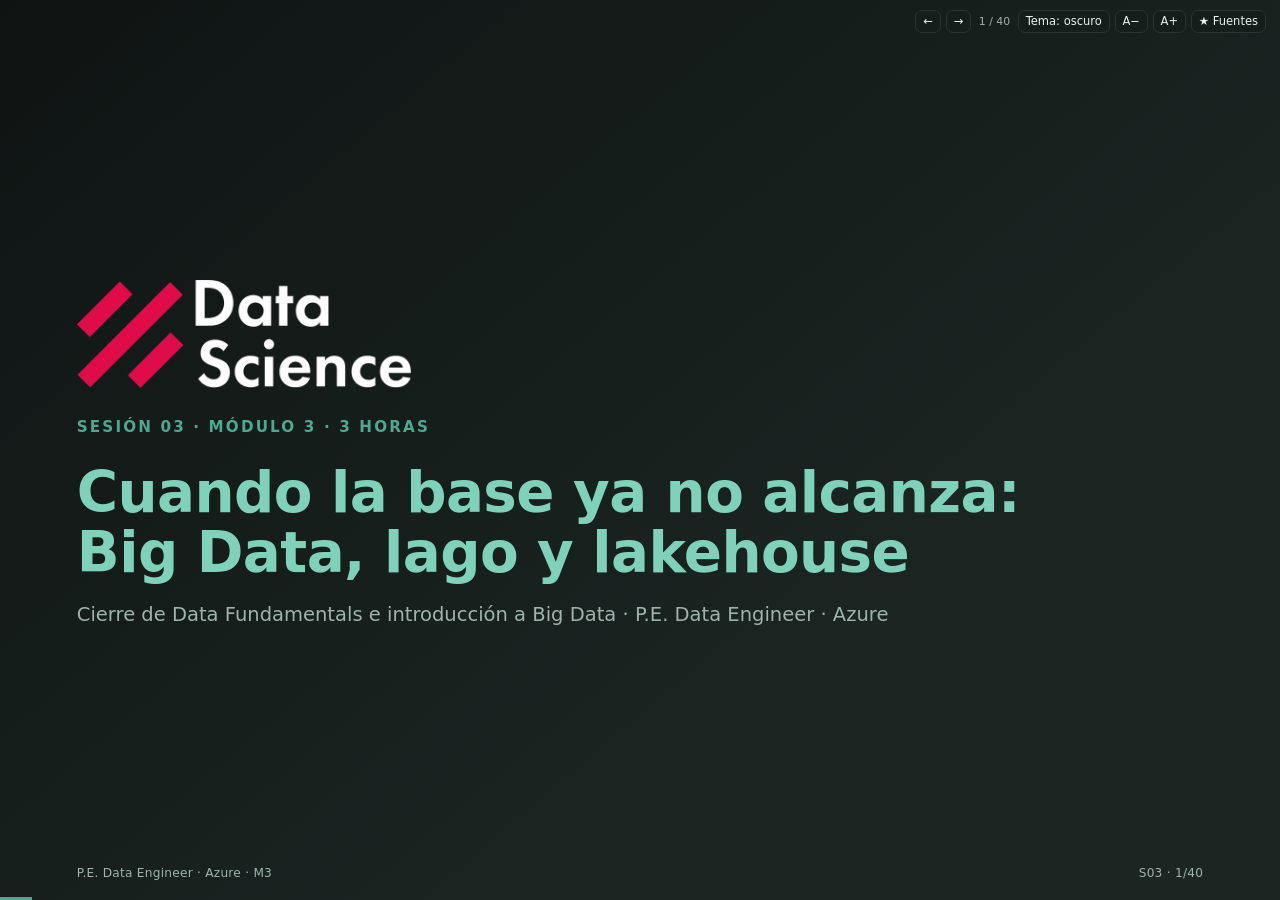
==== commit cbe59f21: "S03 v4: agenda con bloques y minutos, pausa, glosario y enlace al dataset" ====
--- a/sesion-03/S03-deck.html
+++ b/sesion-03/S03-deck.html
@@ -10,7 +10,7 @@
 </head>
 <body class="tema-oscuro">
 <div id="deck">
-<section class='slide hero' id='s01' data-n='1' data-time='0-2'><img class='logo-big logo-oscuro' src='assets/dsrp-logo-oscuro.png' alt='DSRP Data Science'><img class='logo-big logo-claro' src='assets/dsrp-logo-claro.png' alt=''><p class='kicker'>Sesión 03 · Módulo 3 · 3 horas</p><h2>Cuando la base ya no alcanza: Big Data, lago y lakehouse</h2><p class='sub'>Cierre de Data Fundamentals e introducción a Big Data · P.E. Data Engineer · Azure</p><footer class='foot'><span>P.E. Data Engineer · Azure · M3</span><span>S03 · 1/38</span></footer></section><section class='slide bullets' id='s02' data-n='2' data-time='2-5'><img class='logo logo-oscuro' src='assets/dsrp-logo-oscuro.png' alt='DSRP Data Science'><img class='logo logo-claro' src='assets/dsrp-logo-claro.png' alt=''><h2>Al cerrar vas a poder decidir cinco cosas</h2><ul><li>Explicar Big Data con las 4 V y un caso de Andina, no con una definición suelta.</li><li>Describir el ciclo de vida del dato: ingesta, almacenamiento, procesamiento y exploración.</li><li>Comparar warehouse, data lake y lakehouse y elegir con criterio.</li><li>Diseñar las zonas bronce, plata y oro para un caso concreto.</li><li>Justificar formatos, particiones y controles de gobierno en una arquitectura.</li></ul><footer class='foot'><span>P.E. Data Engineer · Azure · M3</span><span>S03 · 2/38</span></footer></section><section class='slide table' id='s03' data-n='3' data-time='5-10'><img class='logo logo-oscuro' src='assets/dsrp-logo-oscuro.png' alt='DSRP Data Science'><img class='logo logo-claro' src='assets/dsrp-logo-claro.png' alt=''><h2>Lo que S02 resolvió y lo que todavía no<a class='mk' href='https://learn.microsoft.com/azure/architecture/data-guide/big-data/' target='_blank' rel='noopener' title='Microsoft Learn · Big Data' aria-label='Fuente: Microsoft Learn · Big Data'>★</a><a class='mk' href='https://learn.microsoft.com/azure/architecture/data-guide/relational-data/data-warehousing' target='_blank' rel='noopener' title='Microsoft Learn · Data Warehouse' aria-label='Fuente: Microsoft Learn · Data Warehouse'>★</a></h2><table><thead><tr><th>Pregunta</th><th>S02</th><th>S03</th></tr></thead><tbody><tr><td>¿Dónde viven los pedidos?</td><td>Azure SQL, cinco tablas</td><td>Sigue siendo la fuente transaccional</td></tr><tr><td>¿Cómo consulto una venta?</td><td>JOIN + SUM en T-SQL</td><td>Se conserva para el detalle exacto</td></tr><tr><td>¿Y los clics, logs, PDFs y eventos?</td><td>No se almacenan</td><td>Entran al lago como datos crudos</td></tr><tr><td>¿Cómo crece a millones de eventos?</td><td>No es el objetivo de una base transaccional</td><td>Ingesta, zonas y cómputo distribuido</td></tr><tr><td>¿Quién decide qué se puede leer?</td><td>Roles de base y schema</td><td>Gobierno, ACL/RBAC y catálogo</td></tr></tbody></table><p class='note'>S03 no reemplaza SQL: separa la verdad transaccional de la analítica y los datos no estructurados.</p><footer class='foot'><span>P.E. Data Engineer · Azure · M3</span><span>S03 · 3/38</span></footer></section><section class='slide bullets' id='s04' data-n='4' data-time='10-15'><img class='logo logo-oscuro' src='assets/dsrp-logo-oscuro.png' alt='DSRP Data Science'><img class='logo logo-claro' src='assets/dsrp-logo-claro.png' alt=''><h2>Una base transaccional no falla por ‘ser chica’: falla por la carga equivocada</h2><ul><li>Millones de eventos por minuto: escritura y lectura compiten con reportes.</li><li>Datos que no son filas: JSON variable, logs, imágenes, audio, PDF.</li><li>Histórico de años: el reporte recorre todo y bloquea la operación.</li><li>Costo: escalar la base para analítica encarece la transacción.</li><li>Gobierno: no todos los datos tienen la misma sensibilidad ni retención.</li></ul><footer class='foot'><span>P.E. Data Engineer · Azure · M3</span><span>S03 · 4/38</span></footer></section><section class='slide bullets' id='s05' data-n='5' data-time='15-20'><img class='logo logo-oscuro' src='assets/dsrp-logo-oscuro.png' alt='DSRP Data Science'><img class='logo logo-claro' src='assets/dsrp-logo-claro.png' alt=''><h2>Big Data no es ‘muchos datos’: es un conjunto que no cabe en el enfoque anterior<a class='mk' href='https://learn.microsoft.com/azure/architecture/data-guide/big-data/' target='_blank' rel='noopener' title='Microsoft Learn · Big Data' aria-label='Fuente: Microsoft Learn · Big Data'>★</a></h2><ul><li>Volumen: la escala supera lo que una máquina o una base tradicional manejan con comodidad.</li><li>Velocidad: los datos llegan y cambian rápido; la decisión tiene ventana.</li><li>Variedad: filas, JSON, texto, imágenes, audio, logs y eventos.</li><li>Veracidad: más datos no significa datos correctos ni confiables.</li><li>Valor: más datos no significa que sirvan para una decisión.</li><li>La definición importa menos que la decisión: qué guardas, dónde y para qué.</li></ul><footer class='foot'><span>P.E. Data Engineer · Azure · M3</span><span>S03 · 5/38</span></footer></section><section class='slide table dense' id='s06' data-n='6' data-time='20-27'><img class='logo logo-oscuro' src='assets/dsrp-logo-oscuro.png' alt='DSRP Data Science'><img class='logo logo-claro' src='assets/dsrp-logo-claro.png' alt=''><h2>Las 5 V se entienden con el caso Andina, no en abstracto<a class='mk' href='https://learn.microsoft.com/azure/architecture/data-guide/big-data/' target='_blank' rel='noopener' title='Microsoft Learn · Big Data' aria-label='Fuente: Microsoft Learn · Big Data'>★</a></h2><table><thead><tr><th>V</th><th>Pregunta</th><th>Ejemplo Andina</th><th>Decisión</th></tr></thead><tbody><tr><td>Volumen</td><td>¿Cuánto ocupa y cuánto crecerá?</td><td>Pedidos, pagos y 40 tiendas; millones de líneas al año</td><td>Lago para histórico; SQL para la operación</td></tr><tr><td>Velocidad</td><td>¿En cuánto tiempo debe estar?</td><td>Clics y stock casi en tiempo real; facturación diaria</td><td>Streaming para eventos; batch para cierre</td></tr><tr><td>Variedad</td><td>¿Qué formatos y relaciones?</td><td>CSV de productos, JSON de clics, PDFs, logs</td><td>Zonas y formatos distintos; no todo a SQL</td></tr><tr><td>Veracidad</td><td>¿El dato es correcto y confiable?</td><td>Duplicados, región faltante, fecha futura</td><td>Calidad y validación antes de plata</td></tr><tr><td>Valor</td><td>¿Sirve para una decisión?</td><td>Un dato correcto que nadie usa</td><td>Justificar la pregunta antes de guardar</td></tr></tbody></table><footer class='foot'><span>P.E. Data Engineer · Azure · M3</span><span>S03 · 6/38</span></footer></section><section class='slide gallery' id='s07' data-n='7' data-time='27-30'><img class='logo logo-oscuro' src='assets/dsrp-logo-oscuro.png' alt='DSRP Data Science'><img class='logo logo-claro' src='assets/dsrp-logo-claro.png' alt=''><h2>El ciclo de vida del dato: cuatro fases que se diseñan juntas<a class='mk' href='https://learn.microsoft.com/azure/architecture/data-guide/big-data/' target='_blank' rel='noopener' title='Microsoft Learn · Big Data' aria-label='Fuente: Microsoft Learn · Big Data'>★</a><a class='mk' href='https://learn.microsoft.com/azure/architecture/data-guide/big-data/batch-processing' target='_blank' rel='noopener' title='Microsoft Learn · Batch processing' aria-label='Fuente: Microsoft Learn · Batch processing'>★</a></h2><div class='gal solo'><figure><button type='button' class='zoom' data-src='assets/data-lifecycle.svg' data-alt='Diagrama de las cuatro fases del ciclo de vida del dato: ingesta, almacenamiento, procesamiento y exploración, con ejemplos de Andina' aria-label='Ampliar: Diagrama de las cuatro fases del ciclo de vida del dato: ingesta, almacenamiento, procesamiento y exploración, con ejemplos de Andina'><img src='assets/data-lifecycle.svg' alt='Diagrama de las cuatro fases del ciclo de vida del dato: ingesta, almacenamiento, procesamiento y exploración, con ejemplos de Andina'></button><figcaption>Ingesta, almacenamiento, procesamiento y exploración: cada fase tiene una decisión distinta.</figcaption></figure></div><p class='note'>El ciclo no es una línea recta: la exploración descubre datos faltantes y vuelve a la ingesta. La arquitectura debe permitir ese regreso sin romper el histórico.</p><footer class='foot'><span>P.E. Data Engineer · Azure · M3</span><span>S03 · 7/38</span></footer></section><section class='slide two-col' id='s08' data-n='8' data-time='30-36'><img class='logo logo-oscuro' src='assets/dsrp-logo-oscuro.png' alt='DSRP Data Science'><img class='logo logo-claro' src='assets/dsrp-logo-claro.png' alt=''><h2>Batch y streaming no son ‘viejo’ y ‘nuevo’: son ventanas de decisión<a class='mk' href='https://learn.microsoft.com/azure/architecture/data-guide/big-data/batch-processing' target='_blank' rel='noopener' title='Microsoft Learn · Batch processing' aria-label='Fuente: Microsoft Learn · Batch processing'>★</a></h2><div class='cols'><div class='col'><h3>Batch</h3><ul><li>Procesa bloques por horario o tamaño.</li><li>Ejemplo: cierre diario de ventas y conciliación.</li><li>Más simple de operar y de reprocesar.</li><li>La decisión espera; el costo suele ser menor.</li></ul></div><div class='col'><h3>Streaming</h3><ul><li>Procesa eventos a medida que llegan.</li><li>Ejemplo: stock, fraude, clics o alertas.</li><li>Ventana corta; exige manejo de atrasos y duplicados.</li><li>Más complejo y sensible al costo por evento.</li></ul></div></div><footer class='foot'><span>P.E. Data Engineer · Azure · M3</span><span>S03 · 8/38</span></footer></section><section class='slide table dense' id='s08b' data-n='9' data-time='34–39'><img class='logo logo-oscuro' src='assets/dsrp-logo-oscuro.png' alt='DSRP Data Science'><img class='logo logo-claro' src='assets/dsrp-logo-claro.png' alt=''><h2>Ejercicio · Triage batch o streaming: elige la ventana, no el servicio<a class='mk' href='https://learn.microsoft.com/azure/architecture/data-guide/big-data/batch-processing' target='_blank' rel='noopener' title='Microsoft Learn · Batch processing' aria-label='Fuente: Microsoft Learn · Batch processing'>★</a></h2><table><thead><tr><th>Señal de Andina</th><th>Ventana</th><th>Qué se rompe si eliges la otra</th></tr></thead><tbody><tr><td>Cierre de caja diario</td><td>Batch nocturno</td><td>Streaming agrega costo y no cambia la decisión</td></tr><tr><td>Alerta de stock bajo</td><td>Streaming</td><td>Batch llega tarde y el quiebre ya ocurrió</td></tr><tr><td>Conciliación de pagos</td><td>Batch</td><td>Streaming no arregla la exactitud; complica el reproceso</td></tr><tr><td>Fraude en checkout</td><td>Streaming</td><td>Batch permite la compra fraudulenta</td></tr><tr><td>Reporte semanal de márgenes</td><td>Batch</td><td>Streaming no aporta valor a una decisión semanal</td></tr><tr><td>Clics para recomendación</td><td>Streaming o micro-batch</td><td>Depende de la latencia que exija la recomendación</td></tr></tbody></table><p class='note'>Ejemplo resuelto: cierre de caja es batch porque la decisión espera al día; alerta de stock es streaming porque la ventana es corta. Una fila puede quedar como ‘depende’: escribe el supuesto.</p><footer class='foot'><span>P.E. Data Engineer · Azure · M3</span><span>S03 · 9/38</span></footer></section><section class='slide table dense' id='s09' data-n='10' data-time='36-42'><img class='logo logo-oscuro' src='assets/dsrp-logo-oscuro.png' alt='DSRP Data Science'><img class='logo logo-claro' src='assets/dsrp-logo-claro.png' alt=''><h2>Cada fuente de Andina tiene un formato y una frecuencia distintos<a class='mk' href='https://learn.microsoft.com/azure/architecture/data-guide/big-data/batch-processing' target='_blank' rel='noopener' title='Microsoft Learn · Batch processing' aria-label='Fuente: Microsoft Learn · Batch processing'>★</a><a class='mk' href='https://learn.microsoft.com/azure/architecture/data-guide/technology-choices/data-storage' target='_blank' rel='noopener' title='Microsoft Learn · Data storage technology choices' aria-label='Fuente: Microsoft Learn · Data storage technology choices'>★</a></h2><table><thead><tr><th>Fuente</th><th>Formato</th><th>Frecuencia</th><th>Destino probable</th></tr></thead><tbody><tr><td>Pedidos y pagos</td><td>Tablas SQL</td><td>Transaccional</td><td>SQL + bronce</td></tr><tr><td>Productos y clientes</td><td>CSV</td><td>Diario o por lote</td><td>Bronce y plata</td></tr><tr><td>Clics y navegación</td><td>JSON</td><td>Streaming</td><td>Bronce y streaming</td></tr><tr><td>Facturas y contratos</td><td>PDF</td><td>Por evento</td><td>Lago + extracción</td></tr><tr><td>Logs de aplicación</td><td>Texto/JSON</td><td>Continuo</td><td>Lago crudo</td></tr><tr><td>Puntajes de modelos</td><td>CSV/JSON</td><td>Batch</td><td>Plata/oro</td></tr></tbody></table><footer class='foot'><span>P.E. Data Engineer · Azure · M3</span><span>S03 · 10/38</span></footer></section><section class='slide table dense' id='s10' data-n='11' data-time='42-48'><img class='logo logo-oscuro' src='assets/dsrp-logo-oscuro.png' alt='DSRP Data Science'><img class='logo logo-claro' src='assets/dsrp-logo-claro.png' alt=''><h2>El formato cambia el costo de leer: CSV, JSON, Parquet y Delta<a class='mk' href='https://learn.microsoft.com/azure/databricks/ldp/parquet' target='_blank' rel='noopener' title='Microsoft Learn · Parquet' aria-label='Fuente: Microsoft Learn · Parquet'>★</a><a class='mk' href='https://learn.microsoft.com/azure/databricks/delta/' target='_blank' rel='noopener' title='Microsoft Learn · Delta Lake' aria-label='Fuente: Microsoft Learn · Delta Lake'>★</a><a class='mk' href='https://learn.microsoft.com/azure/architecture/data-guide/scenarios/data-formats' target='_blank' rel='noopener' title='Microsoft Learn · Formatos de archivo' aria-label='Fuente: Microsoft Learn · Formatos de archivo'>★</a></h2><table><thead><tr><th>Formato</th><th>Fortaleza</th><th>Límite</th><th>Cuándo usarlo</th></tr></thead><tbody><tr><td>CSV</td><td>Simple, universal y legible</td><td>Sin tipos, pesado y sin estadísticas</td><td>Intercambio y datos pequeños</td></tr><tr><td>JSON</td><td>Flexible y anidado</td><td>Verboso y costoso de escanear</td><td>Eventos y APIs</td></tr><tr><td>Parquet</td><td>Columnar, comprimido y con esquema</td><td>No está pensado para updates frecuentes</td><td>Analítica de columnas</td></tr><tr><td>Delta</td><td>Parquet + transacciones + historial</td><td>Requiere motor compatible</td><td>Lakehouse con ACID</td></tr></tbody></table><footer class='foot'><span>P.E. Data Engineer · Azure · M3</span><span>S03 · 11/38</span></footer></section><section class='slide table dense' id='s10b' data-n='12' data-time='45–53'><img class='logo logo-oscuro' src='assets/dsrp-logo-oscuro.png' alt='DSRP Data Science'><img class='logo logo-claro' src='assets/dsrp-logo-claro.png' alt=''><h2>Ejercicio · De la consulta al formato: decide con la consulta, no con la moda<a class='mk' href='https://learn.microsoft.com/azure/databricks/ldp/parquet' target='_blank' rel='noopener' title='Microsoft Learn · Parquet' aria-label='Fuente: Microsoft Learn · Parquet'>★</a><a class='mk' href='https://learn.microsoft.com/azure/databricks/delta/' target='_blank' rel='noopener' title='Microsoft Learn · Delta Lake' aria-label='Fuente: Microsoft Learn · Delta Lake'>★</a><a class='mk' href='https://learn.microsoft.com/azure/architecture/data-guide/scenarios/data-formats' target='_blank' rel='noopener' title='Microsoft Learn · Formatos de archivo' aria-label='Fuente: Microsoft Learn · Formatos de archivo'>★</a></h2><table><thead><tr><th>Caso</th><th>Formato/partición</th><th>Porqué (columnas o updates)</th><th>Qué se pierde</th></tr></thead><tbody><tr><td>Reporte diario de ventas que lee fecha y total de 200M filas</td><td>Parquet particionado por fecha</td><td>Lee solo 2 columnas y no actualiza filas</td><td>Escritura fila a fila más costosa</td></tr><tr><td>Historial de pedidos con correcciones diarias de estado</td><td>Delta</td><td>UPDATE/MERGE y auditoría de cambios</td><td>Más complejidad y costo de motor</td></tr><tr><td>Eventos de clic con esquema variable</td><td>JSON en bronce → Parquet en plata</td><td>Conserva flexibilidad y luego tipa</td><td>Doble almacenamiento y un paso extra</td></tr></tbody></table><p class='note'>Ejemplo resuelto: si la consulta lee dos columnas y no actualiza, Parquet particionado es la respuesta. Se rechaza ‘porque es más rápido’ sin nombrar columnas o updates.</p><footer class='foot'><span>P.E. Data Engineer · Azure · M3</span><span>S03 · 12/38</span></footer></section><section class='slide gallery' id='s11' data-n='13' data-time='48-53'><img class='logo logo-oscuro' src='assets/dsrp-logo-oscuro.png' alt='DSRP Data Science'><img class='logo logo-claro' src='assets/dsrp-logo-claro.png' alt=''><h2>Por qué una consulta de dos columnas no necesita leer todas las columnas<a class='mk' href='https://learn.microsoft.com/azure/databricks/ldp/parquet' target='_blank' rel='noopener' title='Microsoft Learn · Parquet' aria-label='Fuente: Microsoft Learn · Parquet'>★</a><a class='mk' href='https://learn.microsoft.com/azure/architecture/data-guide/scenarios/data-formats' target='_blank' rel='noopener' title='Microsoft Learn · Formatos de archivo' aria-label='Fuente: Microsoft Learn · Formatos de archivo'>★</a></h2><div class='gal solo'><figure><button type='button' class='zoom' data-src='assets/row-vs-columnar.svg' data-alt='Comparación entre almacenamiento por fila y por columna para una consulta que solo lee status y total' aria-label='Ampliar: Comparación entre almacenamiento por fila y por columna para una consulta que solo lee status y total'><img src='assets/row-vs-columnar.svg' alt='Comparación entre almacenamiento por fila y por columna para una consulta que solo lee status y total'></button><figcaption>Fila: recorre registros completos. Columna: lee solo los bloques de las columnas consultadas.</figcaption></figure></div><p class='note'>No es que un formato sea universalmente mejor: es que la consulta analítica lee pocas columnas de muchas filas. Para una escritura transaccional puntual, el cálculo cambia.</p><footer class='foot'><span>P.E. Data Engineer · Azure · M3</span><span>S03 · 13/38</span></footer></section><section class='slide two-col' id='s12' data-n='14' data-time='53-58'><img class='logo logo-oscuro' src='assets/dsrp-logo-oscuro.png' alt='DSRP Data Science'><img class='logo logo-claro' src='assets/dsrp-logo-claro.png' alt=''><h2>Data Warehouse: verdad curada para decidir<a class='mk' href='https://learn.microsoft.com/azure/architecture/data-guide/relational-data/data-warehousing' target='_blank' rel='noopener' title='Microsoft Learn · Data Warehouse' aria-label='Fuente: Microsoft Learn · Data Warehouse'>★</a></h2><div class='cols'><div class='col'><h3>Fortalezas</h3><ul><li>Esquema definido y modelado para BI.</li><li>Consultas SQL maduras y gobierno fuerte.</li><li>Calidad y conformidad entre áreas.</li><li>Ideal para métricas estables y reportes.</li></ul></div><div class='col'><h3>Límites</h3><ul><li>Caro para datos crudos y volúmenes enormes.</li><li>Rígido para esquemas que cambian por evento.</li><li>No es el mejor lugar para PDFs, audio o logs.</li><li>Cambiar el modelo puede exigir migraciones.</li></ul></div></div><footer class='foot'><span>P.E. Data Engineer · Azure · M3</span><span>S03 · 14/38</span></footer></section><section class='slide two-col' id='s13' data-n='15' data-time='58-63'><img class='logo logo-oscuro' src='assets/dsrp-logo-oscuro.png' alt='DSRP Data Science'><img class='logo logo-claro' src='assets/dsrp-logo-claro.png' alt=''><h2>Data Lake: guarda primero, interpreta después<a class='mk' href='https://learn.microsoft.com/azure/storage/blobs/data-lake-storage-introduction' target='_blank' rel='noopener' title='Microsoft Learn · ADLS Gen2' aria-label='Fuente: Microsoft Learn · ADLS Gen2'>★</a><a class='mk' href='https://learn.microsoft.com/azure/architecture/data-guide/technology-choices/data-storage' target='_blank' rel='noopener' title='Microsoft Learn · Data storage technology choices' aria-label='Fuente: Microsoft Learn · Data storage technology choices'>★</a></h2><div class='cols'><div class='col'><h3>Fortalezas</h3><ul><li>Acepta cualquier formato y volumen.</li><li>Almacenamiento económico y elástico.</li><li>Sirve para datos crudos, históricos y ML.</li><li>No exige un esquema único al escribir.</li></ul></div><div class='col'><h3>Riesgos</h3><ul><li>Sin gobierno se convierte en un pantano.</li><li>Calidad y linaje no aparecen solos.</li><li>Consultas SQL menos eficientes sin formato y particiones.</li><li>Duplicados y archivos huérfanos se acumulan.</li></ul></div></div><footer class='foot'><span>P.E. Data Engineer · Azure · M3</span><span>S03 · 15/38</span></footer></section><section class='slide two-col' id='s14' data-n='16' data-time='63-68'><img class='logo logo-oscuro' src='assets/dsrp-logo-oscuro.png' alt='DSRP Data Science'><img class='logo logo-claro' src='assets/dsrp-logo-claro.png' alt=''><h2>Lakehouse: la flexibilidad del lago con la confianza del warehouse<a class='mk' href='https://learn.microsoft.com/azure/databricks/delta/' target='_blank' rel='noopener' title='Microsoft Learn · Delta Lake' aria-label='Fuente: Microsoft Learn · Delta Lake'>★</a><a class='mk' href='https://learn.microsoft.com/azure/databricks/lakehouse/medallion' target='_blank' rel='noopener' title='Microsoft Learn · Medallion Architecture' aria-label='Fuente: Microsoft Learn · Medallion Architecture'>★</a></h2><div class='cols'><div class='col'><h3>Qué agrega</h3><ul><li>Transacciones y esquema sobre archivos del lago.</li><li>Delta Lake: historial, ACID y evolución.</li><li>Una sola plataforma para BI, datos y ML.</li><li>Separación entre almacenamiento y cómputo.</li></ul></div><div class='col'><h3>Qué exige</h3><ul><li>Gobierno y catálogo desde el inicio.</li><li>Disciplina de zonas y calidad.</li><li>Motores compatibles con tablas Delta.</li><li>Control de costo de cómputo y pequeños archivos.</li></ul></div></div><footer class='foot'><span>P.E. Data Engineer · Azure · M3</span><span>S03 · 16/38</span></footer></section><section class='slide table dense' id='s15' data-n='17' data-time='68-74'><img class='logo logo-oscuro' src='assets/dsrp-logo-oscuro.png' alt='DSRP Data Science'><img class='logo logo-claro' src='assets/dsrp-logo-claro.png' alt=''><h2>Warehouse, lake y lakehouse: elige por garantía, no por etiqueta<a class='mk' href='https://learn.microsoft.com/azure/architecture/data-guide/relational-data/data-warehousing' target='_blank' rel='noopener' title='Microsoft Learn · Data Warehouse' aria-label='Fuente: Microsoft Learn · Data Warehouse'>★</a><a class='mk' href='https://learn.microsoft.com/azure/databricks/lakehouse/medallion' target='_blank' rel='noopener' title='Microsoft Learn · Medallion Architecture' aria-label='Fuente: Microsoft Learn · Medallion Architecture'>★</a><a class='mk' href='https://learn.microsoft.com/azure/architecture/data-guide/technology-choices/data-storage' target='_blank' rel='noopener' title='Microsoft Learn · Data storage technology choices' aria-label='Fuente: Microsoft Learn · Data storage technology choices'>★</a></h2><table><thead><tr><th>Criterio</th><th>Warehouse</th><th>Data Lake</th><th>Lakehouse</th></tr></thead><tbody><tr><td>Datos</td><td>Estructurados y curados</td><td>Cualquier formato</td><td>Archivos + tablas Delta</td></tr><tr><td>Esquema</td><td>On-write, modelado</td><td>On-read, flexible</td><td>On-write con evolución</td></tr><tr><td>Transacciones</td><td>Fuertes</td><td>Limitadas o del motor</td><td>ACID en tabla Delta</td></tr><tr><td>Costo dominante</td><td>Cómputo y almacenamiento</td><td>Almacenamiento económico</td><td>Almacenamiento + cómputo</td></tr><tr><td>Mejor para</td><td>BI y métricas estables</td><td>Crudo, ML y exploración</td><td>Una plataforma unificada</td></tr></tbody></table><footer class='foot'><span>P.E. Data Engineer · Azure · M3</span><span>S03 · 17/38</span></footer></section><section class='slide bullets' id='s16' data-n='18' data-time='74-80'><img class='logo logo-oscuro' src='assets/dsrp-logo-oscuro.png' alt='DSRP Data Science'><img class='logo logo-claro' src='assets/dsrp-logo-claro.png' alt=''><h2>Delta Lake: qué agrega exactamente sobre Parquet<a class='mk' href='https://learn.microsoft.com/azure/databricks/delta/' target='_blank' rel='noopener' title='Microsoft Learn · Delta Lake' aria-label='Fuente: Microsoft Learn · Delta Lake'>★</a></h2><ul><li>Transacciones ACID: una escritura se confirma completa o no se confirma.</li><li>Historial de versiones: puedes leer una versión anterior y auditar cambios.</li><li>Esquema evolutivo controlado: agregar columnas sin romper lectores.</li><li>MERGE y upserts: actualizar sin reescribir todo el lago a mano.</li><li>Time travel: reproducir un reporte con el estado de ayer.</li></ul><footer class='foot'><span>P.E. Data Engineer · Azure · M3</span><span>S03 · 18/38</span></footer></section><section class='slide table dense' id='s16b' data-n='19' data-time='86–92'><img class='logo logo-oscuro' src='assets/dsrp-logo-oscuro.png' alt='DSRP Data Science'><img class='logo logo-claro' src='assets/dsrp-logo-claro.png' alt=''><h2>Ejercicio · Delta o Parquet en tres escenarios<a class='mk' href='https://learn.microsoft.com/azure/databricks/delta/' target='_blank' rel='noopener' title='Microsoft Learn · Delta Lake' aria-label='Fuente: Microsoft Learn · Delta Lake'>★</a></h2><table><thead><tr><th>Escenario</th><th>Formato</th><th>Garantía que necesitas</th><th>Qué NO resuelve</th></tr></thead><tbody><tr><td>Reporte histórico inmutable</td><td>Parquet</td><td>Solo lectura por columnas</td><td>Actualizaciones y auditoría de cambios</td></tr><tr><td>Upsert diario de stock</td><td>Delta</td><td>ACID y MERGE</td><td>Calidad del dato de origen</td></tr><tr><td>Auditoría de cambio de precio</td><td>Delta</td><td>Historial y time travel</td><td>Duplicados de la fuente</td></tr></tbody></table><p class='note'>Ejemplo resuelto: Delta no valida duplicados de la fuente; resuelve transacciones y versiones. La calidad se controla antes, en plata.</p><footer class='foot'><span>P.E. Data Engineer · Azure · M3</span><span>S03 · 19/38</span></footer></section><section class='slide gallery' id='s17' data-n='20' data-time='80-86'><img class='logo logo-oscuro' src='assets/dsrp-logo-oscuro.png' alt='DSRP Data Science'><img class='logo logo-claro' src='assets/dsrp-logo-claro.png' alt=''><h2>Bronce, plata y oro: cada zona responde una pregunta distinta<a class='mk' href='https://learn.microsoft.com/azure/databricks/lakehouse/medallion' target='_blank' rel='noopener' title='Microsoft Learn · Medallion Architecture' aria-label='Fuente: Microsoft Learn · Medallion Architecture'>★</a><a class='mk' href='https://learn.microsoft.com/azure/storage/blobs/data-lake-storage-introduction' target='_blank' rel='noopener' title='Microsoft Learn · ADLS Gen2' aria-label='Fuente: Microsoft Learn · ADLS Gen2'>★</a></h2><div class='gal solo'><figure><button type='button' class='zoom' data-src='assets/medallion.svg' data-alt='Arquitectura medallion con fuentes, bronce raw, plata curated y oro serving para Andina Retail' aria-label='Ampliar: Arquitectura medallion con fuentes, bronce raw, plata curated y oro serving para Andina Retail'><img src='assets/medallion.svg' alt='Arquitectura medallion con fuentes, bronce raw, plata curated y oro serving para Andina Retail'></button><figcaption>Bronce conserva el crudo y el linaje; plata limpia y cruza; oro agrega y sirve la decisión.</figcaption></figure></div><p class='note'>No copies la misma tabla tres veces sin una pregunta. Cada zona debe tener dueño, regla de calidad y consumidor.</p><footer class='foot'><span>P.E. Data Engineer · Azure · M3</span><span>S03 · 20/38</span></footer></section><section class='slide gallery' id='s18' data-n='21' data-time='86-92'><img class='logo logo-oscuro' src='assets/dsrp-logo-oscuro.png' alt='DSRP Data Science'><img class='logo logo-claro' src='assets/dsrp-logo-claro.png' alt=''><h2>La arquitectura objetivo de Andina, de punta a punta<a class='mk' href='https://learn.microsoft.com/azure/databricks/lakehouse/medallion' target='_blank' rel='noopener' title='Microsoft Learn · Medallion Architecture' aria-label='Fuente: Microsoft Learn · Medallion Architecture'>★</a><a class='mk' href='https://learn.microsoft.com/azure/storage/blobs/data-lake-storage-introduction' target='_blank' rel='noopener' title='Microsoft Learn · ADLS Gen2' aria-label='Fuente: Microsoft Learn · ADLS Gen2'>★</a><a class='mk' href='https://learn.microsoft.com/azure/architecture/data-guide/big-data/batch-processing' target='_blank' rel='noopener' title='Microsoft Learn · Batch processing' aria-label='Fuente: Microsoft Learn · Batch processing'>★</a></h2><div class='gal solo'><figure><button type='button' class='zoom' data-src='assets/target-architecture.svg' data-alt='Arquitectura objetivo de Andina: orígenes, ingesta, ADLS Gen2 con zonas bronce/plata/oro, cómputo y consumo, con gobierno transversal' aria-label='Ampliar: Arquitectura objetivo de Andina: orígenes, ingesta, ADLS Gen2 con zonas bronce/plata/oro, cómputo y consumo, con gobierno transversal'><img src='assets/target-architecture.svg' alt='Arquitectura objetivo de Andina: orígenes, ingesta, ADLS Gen2 con zonas bronce/plata/oro, cómputo y consumo, con gobierno transversal'></button><figcaption>Orígenes → ingesta → ADLS con zonas → Databricks → consumo; gobierno, identidad y costo en todas las capas.</figcaption></figure></div><p class='note'>La arquitectura es una hipótesis: cada flecha debe tener dueño, latencia, formato y control. Si una flecha no se puede explicar, todavía no está diseñada.</p><footer class='foot'><span>P.E. Data Engineer · Azure · M3</span><span>S03 · 21/38</span></footer></section><section class='slide table dense' id='s18b' data-n='22' data-time='97–107'><img class='logo logo-oscuro' src='assets/dsrp-logo-oscuro.png' alt='DSRP Data Science'><img class='logo logo-claro' src='assets/dsrp-logo-claro.png' alt=''><h2>Ejercicio · Diagnóstico del pantano: encuentra tres defectos y su fix<a class='mk' href='https://learn.microsoft.com/azure/databricks/lakehouse/medallion' target='_blank' rel='noopener' title='Microsoft Learn · Medallion Architecture' aria-label='Fuente: Microsoft Learn · Medallion Architecture'>★</a><a class='mk' href='https://learn.microsoft.com/azure/storage/blobs/data-lake-storage-introduction' target='_blank' rel='noopener' title='Microsoft Learn · ADLS Gen2' aria-label='Fuente: Microsoft Learn · ADLS Gen2'>★</a><a class='mk' href='https://learn.microsoft.com/azure/architecture/data-guide/big-data/' target='_blank' rel='noopener' title='Microsoft Learn · Data engineering roles' aria-label='Fuente: Microsoft Learn · Data engineering roles'>★</a></h2><table><thead><tr><th>Defecto</th><th>Impacto</th><th>Fix</th><th>Zona</th></tr></thead><tbody><tr><td>La misma tabla está en bronce, plata y oro</td><td>Costo y confusión de dueño</td><td>Definir una pregunta por zona</td><td>Gobierno</td></tr><tr><td>PII en la zona oro</td><td>Riesgo legal y de acceso</td><td>Minimizar y restringir con ACL</td><td>Oro</td></tr><tr><td>Partición mensual para un reporte diario</td><td>Consulta lenta y costo alto</td><td>Particionar por día/fecha de negocio</td><td>Plata/oro</td></tr><tr><td>Ingesta duplicada sin deduplicación</td><td>Métricas infladas</td><td>Regla de calidad antes de plata</td><td>Plata</td></tr><tr><td>Zona sin dueño ni catálogo</td><td>Nadie responde por el dato</td><td>Asignar dueño y registrar linaje</td><td>Todas</td></tr></tbody></table><p class='note'>Ejemplo resuelto: PII en oro se corrige minimizando campos y aplicando ACL; no se ‘protege’ con una carpeta con nombre confuso.</p><footer class='foot'><span>P.E. Data Engineer · Azure · M3</span><span>S03 · 22/38</span></footer></section><section class='slide table dense' id='s19' data-n='23' data-time='92-97'><img class='logo logo-oscuro' src='assets/dsrp-logo-oscuro.png' alt='DSRP Data Science'><img class='logo logo-claro' src='assets/dsrp-logo-claro.png' alt=''><h2>ETL y ELT: cambia el orden, cambia el costo<a class='mk' href='https://learn.microsoft.com/azure/architecture/data-guide/big-data/batch-processing' target='_blank' rel='noopener' title='Microsoft Learn · Batch processing' aria-label='Fuente: Microsoft Learn · Batch processing'>★</a><a class='mk' href='https://learn.microsoft.com/azure/architecture/data-guide/technology-choices/data-storage' target='_blank' rel='noopener' title='Microsoft Learn · Data storage technology choices' aria-label='Fuente: Microsoft Learn · Data storage technology choices'>★</a></h2><table><thead><tr><th>Modelo</th><th>Orden</th><th>Ventaja</th><th>Riesgo</th></tr></thead><tbody><tr><td>ETL</td><td>Extrae, transforma y carga</td><td>Dato limpio antes de entrar</td><td>Transformación rígida y costosa fuera del destino</td></tr><tr><td>ELT</td><td>Extrae, carga y transforma en el destino</td><td>Flexibilidad y reproceso en el lago</td><td>Crudo sin control se acumula</td></tr><tr><td>Streaming</td><td>Extrae y transforma por evento</td><td>Latencia baja</td><td>Duplicados, atrasos y costo por evento</td></tr></tbody></table><footer class='foot'><span>P.E. Data Engineer · Azure · M3</span><span>S03 · 23/38</span></footer></section><section class='slide bullets' id='s20' data-n='24' data-time='97-102'><img class='logo logo-oscuro' src='assets/dsrp-logo-oscuro.png' alt='DSRP Data Science'><img class='logo logo-claro' src='assets/dsrp-logo-claro.png' alt=''><h2>Spark y Databricks: cómputo distribuido, no una base más<a class='mk' href='https://learn.microsoft.com/azure/databricks/delta/' target='_blank' rel='noopener' title='Microsoft Learn · Delta Lake' aria-label='Fuente: Microsoft Learn · Delta Lake'>★</a><a class='mk' href='https://learn.microsoft.com/azure/databricks/lakehouse/medallion' target='_blank' rel='noopener' title='Microsoft Learn · Medallion Architecture' aria-label='Fuente: Microsoft Learn · Medallion Architecture'>★</a></h2><ul><li>Spark reparte el procesamiento en varios nodos y trabaja sobre archivos.</li><li>Databricks administra clusters, notebooks, jobs y tablas Delta.</li><li>No reemplaza a SQL: lo usa para transformar y consultar a escala.</li><li>El costo depende del clúster encendido, no solo del dato guardado.</li><li>Un job mal particionado puede ser más caro que un buen SQL.</li></ul><footer class='foot'><span>P.E. Data Engineer · Azure · M3</span><span>S03 · 24/38</span></footer></section><section class='slide code' id='s21' data-n='25' data-time='102-107'><img class='logo logo-oscuro' src='assets/dsrp-logo-oscuro.png' alt='DSRP Data Science'><img class='logo logo-claro' src='assets/dsrp-logo-claro.png' alt=''><h2>Particionar en el lago es diseñar carpetas con una pregunta<a class='mk' href='https://learn.microsoft.com/azure/databricks/lakehouse/medallion' target='_blank' rel='noopener' title='Microsoft Learn · Medallion Architecture' aria-label='Fuente: Microsoft Learn · Medallion Architecture'>★</a><a class='mk' href='https://learn.microsoft.com/azure/architecture/data-guide/scenarios/data-formats' target='_blank' rel='noopener' title='Microsoft Learn · Formatos de archivo' aria-label='Fuente: Microsoft Learn · Formatos de archivo'>★</a></h2><div class='code-wrap'><pre><code>adls://andina/bronze/pedidos/
+<section class='slide hero' id='s01' data-n='1' data-time='0-2'><img class='logo-big logo-oscuro' src='assets/dsrp-logo-oscuro.png' alt='DSRP Data Science'><img class='logo-big logo-claro' src='assets/dsrp-logo-claro.png' alt=''><p class='kicker'>Sesión 03 · Módulo 3 · 3 horas</p><h2>Cuando la base ya no alcanza: Big Data, lago y lakehouse</h2><p class='sub'>Cierre de Data Fundamentals e introducción a Big Data · P.E. Data Engineer · Azure</p><footer class='foot'><span>P.E. Data Engineer · Azure · M3</span><span>S03 · 1/40</span></footer></section><section class='slide bullets' id='s02' data-n='2' data-time='2-5'><img class='logo logo-oscuro' src='assets/dsrp-logo-oscuro.png' alt='DSRP Data Science'><img class='logo logo-claro' src='assets/dsrp-logo-claro.png' alt=''><h2>Al cerrar vas a poder decidir cinco cosas</h2><ul><li>Explicar Big Data con las 5 V y un caso de Andina, no con una definición suelta.</li><li>Describir el ciclo de vida del dato: ingesta, almacenamiento, procesamiento y exploración.</li><li>Comparar warehouse, data lake y lakehouse y elegir con criterio.</li><li>Diseñar las zonas bronce, plata y oro para un caso concreto.</li><li>Justificar formatos, particiones y controles de gobierno en una arquitectura.</li></ul><footer class='foot'><span>P.E. Data Engineer · Azure · M3</span><span>S03 · 2/40</span></footer></section><section class='slide table' id='s02b' data-n='3' data-time='5-8'><img class='logo logo-oscuro' src='assets/dsrp-logo-oscuro.png' alt='DSRP Data Science'><img class='logo logo-claro' src='assets/dsrp-logo-claro.png' alt=''><h2>Cinco bloques, un laboratorio y una pausa: 180 minutos</h2><table><thead><tr><th>Bloque</th><th>Minutos</th><th>Sales con</th></tr></thead><tbody><tr><td>1 · De la base al Big Data</td><td>25</td><td>Por qué la base transaccional no alcanza y las 5 V aplicadas a Andina</td></tr><tr><td>2 · Ciclo de vida, ventanas y formatos</td><td>25</td><td>Batch o streaming y CSV, JSON, Parquet o Delta según la consulta</td></tr><tr><td>Pausa</td><td>10</td><td>Estirarte; al volver arranca warehouse, lake y lakehouse</td></tr><tr><td>3 · Warehouse, lake, lakehouse y Delta</td><td>25</td><td>Elegir por garantía, no por etiqueta</td></tr><tr><td>4 · Medallion, ETL/ELT, Spark y partición</td><td>25</td><td>Zonas bronce, plata y oro y la ruta derivada de la consulta</td></tr><tr><td>5 · Gobierno, costo y decisión</td><td>15</td><td>Quién lee qué, cuánto cuesta y qué va a cada zona</td></tr><tr><td>Laboratorio de diseño</td><td>35</td><td><code>entrega-s03.md</code> con el lakehouse de Andina</td></tr><tr><td>Cierre</td><td>20</td><td>Quiz de salida, glosario, fuentes y margen</td></tr></tbody></table><p class='note'>Los ejercicios cortos viven dentro de cada bloque; el laboratorio es el único tramo con reloj visible.</p><footer class='foot'><span>P.E. Data Engineer · Azure · M3</span><span>S03 · 3/40</span></footer></section><section class='slide table' id='s03' data-n='4' data-time='5-10'><img class='logo logo-oscuro' src='assets/dsrp-logo-oscuro.png' alt='DSRP Data Science'><img class='logo logo-claro' src='assets/dsrp-logo-claro.png' alt=''><h2>Lo que S02 resolvió y lo que todavía no<a class='mk' href='https://learn.microsoft.com/azure/architecture/data-guide/big-data/' target='_blank' rel='noopener' title='Microsoft Learn · Big Data' aria-label='Fuente: Microsoft Learn · Big Data'>★</a><a class='mk' href='https://learn.microsoft.com/azure/architecture/data-guide/relational-data/data-warehousing' target='_blank' rel='noopener' title='Microsoft Learn · Data Warehouse' aria-label='Fuente: Microsoft Learn · Data Warehouse'>★</a></h2><table><thead><tr><th>Pregunta</th><th>S02</th><th>S03</th></tr></thead><tbody><tr><td>¿Dónde viven los pedidos?</td><td>Azure SQL, cinco tablas</td><td>Sigue siendo la fuente transaccional</td></tr><tr><td>¿Cómo consulto una venta?</td><td>JOIN + SUM en T-SQL</td><td>Se conserva para el detalle exacto</td></tr><tr><td>¿Y los clics, logs, PDFs y eventos?</td><td>No se almacenan</td><td>Entran al lago como datos crudos</td></tr><tr><td>¿Cómo crece a millones de eventos?</td><td>No es el objetivo de una base transaccional</td><td>Ingesta, zonas y cómputo distribuido</td></tr><tr><td>¿Quién decide qué se puede leer?</td><td>Roles de base y schema</td><td>Gobierno, ACL/RBAC y catálogo</td></tr></tbody></table><p class='note'>S03 no reemplaza SQL: separa la verdad transaccional de la analítica y los datos no estructurados.</p><footer class='foot'><span>P.E. Data Engineer · Azure · M3</span><span>S03 · 4/40</span></footer></section><section class='slide bullets' id='s04' data-n='5' data-time='10-15'><img class='logo logo-oscuro' src='assets/dsrp-logo-oscuro.png' alt='DSRP Data Science'><img class='logo logo-claro' src='assets/dsrp-logo-claro.png' alt=''><h2>Una base transaccional no falla por ‘ser chica’: falla por la carga equivocada</h2><ul><li>Millones de eventos por minuto: escritura y lectura compiten con reportes.</li><li>Datos que no son filas: JSON variable, logs, imágenes, audio, PDF.</li><li>Histórico de años: el reporte recorre todo y bloquea la operación.</li><li>Costo: escalar la base para analítica encarece la transacción.</li><li>Gobierno: no todos los datos tienen la misma sensibilidad ni retención.</li></ul><footer class='foot'><span>P.E. Data Engineer · Azure · M3</span><span>S03 · 5/40</span></footer></section><section class='slide bullets' id='s05' data-n='6' data-time='15-20'><img class='logo logo-oscuro' src='assets/dsrp-logo-oscuro.png' alt='DSRP Data Science'><img class='logo logo-claro' src='assets/dsrp-logo-claro.png' alt=''><h2>Big Data no es ‘muchos datos’: es un conjunto que no cabe en el enfoque anterior<a class='mk' href='https://learn.microsoft.com/azure/architecture/data-guide/big-data/' target='_blank' rel='noopener' title='Microsoft Learn · Big Data' aria-label='Fuente: Microsoft Learn · Big Data'>★</a></h2><ul><li>Volumen: la escala supera lo que una máquina o una base tradicional manejan con comodidad.</li><li>Velocidad: los datos llegan y cambian rápido; la decisión tiene ventana.</li><li>Variedad: filas, JSON, texto, imágenes, audio, logs y eventos.</li><li>Veracidad: más datos no significa datos correctos ni confiables.</li><li>Valor: más datos no significa que sirvan para una decisión.</li><li>La definición importa menos que la decisión: qué guardas, dónde y para qué.</li></ul><footer class='foot'><span>P.E. Data Engineer · Azure · M3</span><span>S03 · 6/40</span></footer></section><section class='slide table dense' id='s06' data-n='7' data-time='20-27'><img class='logo logo-oscuro' src='assets/dsrp-logo-oscuro.png' alt='DSRP Data Science'><img class='logo logo-claro' src='assets/dsrp-logo-claro.png' alt=''><h2>Las 5 V se entienden con el caso Andina, no en abstracto<a class='mk' href='https://learn.microsoft.com/azure/architecture/data-guide/big-data/' target='_blank' rel='noopener' title='Microsoft Learn · Big Data' aria-label='Fuente: Microsoft Learn · Big Data'>★</a></h2><table><thead><tr><th>V</th><th>Pregunta</th><th>Ejemplo Andina</th><th>Decisión</th></tr></thead><tbody><tr><td>Volumen</td><td>¿Cuánto ocupa y cuánto crecerá?</td><td>Pedidos, pagos y 40 tiendas; millones de líneas al año</td><td>Lago para histórico; SQL para la operación</td></tr><tr><td>Velocidad</td><td>¿En cuánto tiempo debe estar?</td><td>Clics y stock casi en tiempo real; facturación diaria</td><td>Streaming para eventos; batch para cierre</td></tr><tr><td>Variedad</td><td>¿Qué formatos y relaciones?</td><td>CSV de productos, JSON de clics, PDFs, logs</td><td>Zonas y formatos distintos; no todo a SQL</td></tr><tr><td>Veracidad</td><td>¿El dato es correcto y confiable?</td><td>Duplicados, región faltante, fecha futura</td><td>Calidad y validación antes de plata</td></tr><tr><td>Valor</td><td>¿Sirve para una decisión?</td><td>Un dato correcto que nadie usa</td><td>Justificar la pregunta antes de guardar</td></tr></tbody></table><footer class='foot'><span>P.E. Data Engineer · Azure · M3</span><span>S03 · 7/40</span></footer></section><section class='slide gallery' id='s07' data-n='8' data-time='27-30'><img class='logo logo-oscuro' src='assets/dsrp-logo-oscuro.png' alt='DSRP Data Science'><img class='logo logo-claro' src='assets/dsrp-logo-claro.png' alt=''><h2>El ciclo de vida del dato: cuatro fases que se diseñan juntas<a class='mk' href='https://learn.microsoft.com/azure/architecture/data-guide/big-data/' target='_blank' rel='noopener' title='Microsoft Learn · Big Data' aria-label='Fuente: Microsoft Learn · Big Data'>★</a><a class='mk' href='https://learn.microsoft.com/azure/architecture/data-guide/big-data/batch-processing' target='_blank' rel='noopener' title='Microsoft Learn · Batch processing' aria-label='Fuente: Microsoft Learn · Batch processing'>★</a></h2><div class='gal solo'><figure><button type='button' class='zoom' data-src='assets/data-lifecycle.svg' data-alt='Diagrama de las cuatro fases del ciclo de vida del dato: ingesta, almacenamiento, procesamiento y exploración, con ejemplos de Andina' aria-label='Ampliar: Diagrama de las cuatro fases del ciclo de vida del dato: ingesta, almacenamiento, procesamiento y exploración, con ejemplos de Andina'><img src='assets/data-lifecycle.svg' alt='Diagrama de las cuatro fases del ciclo de vida del dato: ingesta, almacenamiento, procesamiento y exploración, con ejemplos de Andina'></button><figcaption>Ingesta, almacenamiento, procesamiento y exploración: cada fase tiene una decisión distinta.</figcaption></figure></div><p class='note'>El ciclo no es una línea recta: la exploración descubre datos faltantes y vuelve a la ingesta. La arquitectura debe permitir ese regreso sin romper el histórico.</p><footer class='foot'><span>P.E. Data Engineer · Azure · M3</span><span>S03 · 8/40</span></footer></section><section class='slide two-col' id='s08' data-n='9' data-time='30-36'><img class='logo logo-oscuro' src='assets/dsrp-logo-oscuro.png' alt='DSRP Data Science'><img class='logo logo-claro' src='assets/dsrp-logo-claro.png' alt=''><h2>Batch y streaming no son ‘viejo’ y ‘nuevo’: son ventanas de decisión<a class='mk' href='https://learn.microsoft.com/azure/architecture/data-guide/big-data/batch-processing' target='_blank' rel='noopener' title='Microsoft Learn · Batch processing' aria-label='Fuente: Microsoft Learn · Batch processing'>★</a></h2><div class='cols'><div class='col'><h3>Batch</h3><ul><li>Procesa bloques por horario o tamaño.</li><li>Ejemplo: cierre diario de ventas y conciliación.</li><li>Más simple de operar y de reprocesar.</li><li>La decisión espera; el costo suele ser menor.</li></ul></div><div class='col'><h3>Streaming</h3><ul><li>Procesa eventos a medida que llegan.</li><li>Ejemplo: stock, fraude, clics o alertas.</li><li>Ventana corta; exige manejo de atrasos y duplicados.</li><li>Más complejo y sensible al costo por evento.</li></ul></div></div><footer class='foot'><span>P.E. Data Engineer · Azure · M3</span><span>S03 · 9/40</span></footer></section><section class='slide table dense' id='s08b' data-n='10' data-time='34–39'><img class='logo logo-oscuro' src='assets/dsrp-logo-oscuro.png' alt='DSRP Data Science'><img class='logo logo-claro' src='assets/dsrp-logo-claro.png' alt=''><h2>Ejercicio · Triage batch o streaming: elige la ventana, no el servicio<a class='mk' href='https://learn.microsoft.com/azure/architecture/data-guide/big-data/batch-processing' target='_blank' rel='noopener' title='Microsoft Learn · Batch processing' aria-label='Fuente: Microsoft Learn · Batch processing'>★</a></h2><table><thead><tr><th>Señal de Andina</th><th>Ventana</th><th>Qué se rompe si eliges la otra</th></tr></thead><tbody><tr><td>Cierre de caja diario</td><td>Batch nocturno</td><td>Streaming agrega costo y no cambia la decisión</td></tr><tr><td>Alerta de stock bajo</td><td>Streaming</td><td>Batch llega tarde y el quiebre ya ocurrió</td></tr><tr><td>Conciliación de pagos</td><td>Batch</td><td>Streaming no arregla la exactitud; complica el reproceso</td></tr><tr><td>Fraude en checkout</td><td>Streaming</td><td>Batch permite la compra fraudulenta</td></tr><tr><td>Reporte semanal de márgenes</td><td>Batch</td><td>Streaming no aporta valor a una decisión semanal</td></tr><tr><td>Clics para recomendación</td><td>Streaming o micro-batch</td><td>Depende de la latencia que exija la recomendación</td></tr></tbody></table><p class='note'>Ejemplo resuelto: cierre de caja es batch porque la decisión espera al día; alerta de stock es streaming porque la ventana es corta. Una fila puede quedar como ‘depende’: escribe el supuesto.</p><footer class='foot'><span>P.E. Data Engineer · Azure · M3</span><span>S03 · 10/40</span></footer></section><section class='slide table dense' id='s09' data-n='11' data-time='36-42'><img class='logo logo-oscuro' src='assets/dsrp-logo-oscuro.png' alt='DSRP Data Science'><img class='logo logo-claro' src='assets/dsrp-logo-claro.png' alt=''><h2>Cada fuente de Andina tiene un formato y una frecuencia distintos<a class='mk' href='https://learn.microsoft.com/azure/architecture/data-guide/big-data/batch-processing' target='_blank' rel='noopener' title='Microsoft Learn · Batch processing' aria-label='Fuente: Microsoft Learn · Batch processing'>★</a><a class='mk' href='https://learn.microsoft.com/azure/architecture/data-guide/technology-choices/data-storage' target='_blank' rel='noopener' title='Microsoft Learn · Data storage technology choices' aria-label='Fuente: Microsoft Learn · Data storage technology choices'>★</a></h2><table><thead><tr><th>Fuente</th><th>Formato</th><th>Frecuencia</th><th>Destino probable</th></tr></thead><tbody><tr><td>Pedidos y pagos</td><td>Tablas SQL</td><td>Transaccional</td><td>SQL + bronce</td></tr><tr><td>Productos y clientes</td><td>CSV</td><td>Diario o por lote</td><td>Bronce y plata</td></tr><tr><td>Clics y navegación</td><td>JSON</td><td>Streaming</td><td>Bronce y streaming</td></tr><tr><td>Facturas y contratos</td><td>PDF</td><td>Por evento</td><td>Lago + extracción</td></tr><tr><td>Logs de aplicación</td><td>Texto/JSON</td><td>Continuo</td><td>Lago crudo</td></tr><tr><td>Puntajes de modelos</td><td>CSV/JSON</td><td>Batch</td><td>Plata/oro</td></tr></tbody></table><footer class='foot'><span>P.E. Data Engineer · Azure · M3</span><span>S03 · 11/40</span></footer></section><section class='slide table dense' id='s10' data-n='12' data-time='42-48'><img class='logo logo-oscuro' src='assets/dsrp-logo-oscuro.png' alt='DSRP Data Science'><img class='logo logo-claro' src='assets/dsrp-logo-claro.png' alt=''><h2>El formato cambia el costo de leer: CSV, JSON, Parquet y Delta<a class='mk' href='https://learn.microsoft.com/azure/databricks/ldp/parquet' target='_blank' rel='noopener' title='Microsoft Learn · Parquet' aria-label='Fuente: Microsoft Learn · Parquet'>★</a><a class='mk' href='https://learn.microsoft.com/azure/databricks/delta/' target='_blank' rel='noopener' title='Microsoft Learn · Delta Lake' aria-label='Fuente: Microsoft Learn · Delta Lake'>★</a><a class='mk' href='https://learn.microsoft.com/azure/architecture/data-guide/scenarios/data-formats' target='_blank' rel='noopener' title='Microsoft Learn · Formatos de archivo' aria-label='Fuente: Microsoft Learn · Formatos de archivo'>★</a><a class='mk' href='https://1drv.ms/f/c/1289efb90ecc5018/IgAz8Tx1gcPxQZCxhbxZo0hZAR4jJGZn3lUeCoXYwILkMDU' target='_blank' rel='noopener' title='Práctica · 1 millón de pedidos en CSV, JSON, Parquet y Excel (OneDrive)' aria-label='Fuente: Práctica · 1 millón de pedidos en CSV, JSON, Parquet y Excel (OneDrive)'>★</a></h2><table><thead><tr><th>Formato</th><th>Fortaleza</th><th>Límite</th><th>Cuándo usarlo</th></tr></thead><tbody><tr><td>CSV</td><td>Simple, universal y legible</td><td>Sin tipos, pesado y sin estadísticas</td><td>Intercambio y datos pequeños</td></tr><tr><td>JSON</td><td>Flexible y anidado</td><td>Verboso y costoso de escanear</td><td>Eventos y APIs</td></tr><tr><td>Parquet</td><td>Columnar, comprimido y con esquema</td><td>No está pensado para updates frecuentes</td><td>Analítica de columnas</td></tr><tr><td>Delta</td><td>Parquet + transacciones + historial</td><td>Requiere motor compatible</td><td>Lakehouse con ACID</td></tr></tbody></table><p class='note'>Compruébalo con 1 millón de pedidos x 20 columnas: JSON 394 MB, CSV 129 MB, Parquet 41 MB, Excel 7,5 MB (zip, 57 s en escribir y tope de 1.048.576 filas). Descárgalos con la ★ de Práctica.</p><footer class='foot'><span>P.E. Data Engineer · Azure · M3</span><span>S03 · 12/40</span></footer></section><section class='slide table dense' id='s10b' data-n='13' data-time='45–53'><img class='logo logo-oscuro' src='assets/dsrp-logo-oscuro.png' alt='DSRP Data Science'><img class='logo logo-claro' src='assets/dsrp-logo-claro.png' alt=''><h2>Ejercicio · De la consulta al formato: decide con la consulta, no con la moda<a class='mk' href='https://learn.microsoft.com/azure/databricks/ldp/parquet' target='_blank' rel='noopener' title='Microsoft Learn · Parquet' aria-label='Fuente: Microsoft Learn · Parquet'>★</a><a class='mk' href='https://learn.microsoft.com/azure/databricks/delta/' target='_blank' rel='noopener' title='Microsoft Learn · Delta Lake' aria-label='Fuente: Microsoft Learn · Delta Lake'>★</a><a class='mk' href='https://learn.microsoft.com/azure/architecture/data-guide/scenarios/data-formats' target='_blank' rel='noopener' title='Microsoft Learn · Formatos de archivo' aria-label='Fuente: Microsoft Learn · Formatos de archivo'>★</a></h2><table><thead><tr><th>Caso</th><th>Formato/partición</th><th>Porqué (columnas o updates)</th><th>Qué se pierde</th></tr></thead><tbody><tr><td>Reporte diario de ventas que lee fecha y total de 200M filas</td><td>Parquet particionado por fecha</td><td>Lee solo 2 columnas y no actualiza filas</td><td>Escritura fila a fila más costosa</td></tr><tr><td>Historial de pedidos con correcciones diarias de estado</td><td>Delta</td><td>UPDATE/MERGE y auditoría de cambios</td><td>Más complejidad y costo de motor</td></tr><tr><td>Eventos de clic con esquema variable</td><td>JSON en bronce → Parquet en plata</td><td>Conserva flexibilidad y luego tipa</td><td>Doble almacenamiento y un paso extra</td></tr></tbody></table><p class='note'>Ejemplo resuelto: si la consulta lee dos columnas y no actualiza, Parquet particionado es la respuesta. Se rechaza ‘porque es más rápido’ sin nombrar columnas o updates.</p><footer class='foot'><span>P.E. Data Engineer · Azure · M3</span><span>S03 · 13/40</span></footer></section><section class='slide gallery' id='s11' data-n='14' data-time='48-53'><img class='logo logo-oscuro' src='assets/dsrp-logo-oscuro.png' alt='DSRP Data Science'><img class='logo logo-claro' src='assets/dsrp-logo-claro.png' alt=''><h2>Por qué una consulta de dos columnas no necesita leer todas las columnas<a class='mk' href='https://learn.microsoft.com/azure/databricks/ldp/parquet' target='_blank' rel='noopener' title='Microsoft Learn · Parquet' aria-label='Fuente: Microsoft Learn · Parquet'>★</a><a class='mk' href='https://learn.microsoft.com/azure/architecture/data-guide/scenarios/data-formats' target='_blank' rel='noopener' title='Microsoft Learn · Formatos de archivo' aria-label='Fuente: Microsoft Learn · Formatos de archivo'>★</a></h2><div class='gal solo'><figure><button type='button' class='zoom' data-src='assets/row-vs-columnar.svg' data-alt='Comparación entre almacenamiento por fila y por columna para una consulta que solo lee status y total' aria-label='Ampliar: Comparación entre almacenamiento por fila y por columna para una consulta que solo lee status y total'><img src='assets/row-vs-columnar.svg' alt='Comparación entre almacenamiento por fila y por columna para una consulta que solo lee status y total'></button><figcaption>Fila: recorre registros completos. Columna: lee solo los bloques de las columnas consultadas.</figcaption></figure></div><p class='note'>No es que un formato sea universalmente mejor: es que la consulta analítica lee pocas columnas de muchas filas. Para una escritura transaccional puntual, el cálculo cambia.</p><footer class='foot'><span>P.E. Data Engineer · Azure · M3</span><span>S03 · 14/40</span></footer></section><section class='slide section' id='s11b' data-n='15' data-time='50-65'><img class='logo-big logo-oscuro' src='assets/dsrp-logo-oscuro.png' alt='DSRP Data Science'><img class='logo-big logo-claro' src='assets/dsrp-logo-claro.png' alt=''><h2>Pausa de 10 minutos</h2><p class='sub'>Al volver: warehouse, lake y lakehouse. Ten a mano el caso Andina y tus notas de los bloques 1 y 2</p><footer class='foot'><span>P.E. Data Engineer · Azure · M3</span><span>S03 · 15/40</span></footer></section><section class='slide two-col' id='s12' data-n='16' data-time='53-58'><img class='logo logo-oscuro' src='assets/dsrp-logo-oscuro.png' alt='DSRP Data Science'><img class='logo logo-claro' src='assets/dsrp-logo-claro.png' alt=''><h2>Data Warehouse: verdad curada para decidir<a class='mk' href='https://learn.microsoft.com/azure/architecture/data-guide/relational-data/data-warehousing' target='_blank' rel='noopener' title='Microsoft Learn · Data Warehouse' aria-label='Fuente: Microsoft Learn · Data Warehouse'>★</a></h2><div class='cols'><div class='col'><h3>Fortalezas</h3><ul><li>Esquema definido y modelado para BI.</li><li>Consultas SQL maduras y gobierno fuerte.</li><li>Calidad y conformidad entre áreas.</li><li>Ideal para métricas estables y reportes.</li></ul></div><div class='col'><h3>Límites</h3><ul><li>Caro para datos crudos y volúmenes enormes.</li><li>Rígido para esquemas que cambian por evento.</li><li>No es el mejor lugar para PDFs, audio o logs.</li><li>Cambiar el modelo puede exigir migraciones.</li></ul></div></div><footer class='foot'><span>P.E. Data Engineer · Azure · M3</span><span>S03 · 16/40</span></footer></section><section class='slide two-col' id='s13' data-n='17' data-time='58-63'><img class='logo logo-oscuro' src='assets/dsrp-logo-oscuro.png' alt='DSRP Data Science'><img class='logo logo-claro' src='assets/dsrp-logo-claro.png' alt=''><h2>Data Lake: guarda primero, interpreta después<a class='mk' href='https://learn.microsoft.com/azure/storage/blobs/data-lake-storage-introduction' target='_blank' rel='noopener' title='Microsoft Learn · ADLS Gen2' aria-label='Fuente: Microsoft Learn · ADLS Gen2'>★</a><a class='mk' href='https://learn.microsoft.com/azure/architecture/data-guide/technology-choices/data-storage' target='_blank' rel='noopener' title='Microsoft Learn · Data storage technology choices' aria-label='Fuente: Microsoft Learn · Data storage technology choices'>★</a></h2><div class='cols'><div class='col'><h3>Fortalezas</h3><ul><li>Acepta cualquier formato y volumen.</li><li>Almacenamiento económico y elástico.</li><li>Sirve para datos crudos, históricos y ML.</li><li>No exige un esquema único al escribir.</li></ul></div><div class='col'><h3>Riesgos</h3><ul><li>Sin gobierno se convierte en un pantano.</li><li>Calidad y linaje no aparecen solos.</li><li>Consultas SQL menos eficientes sin formato y particiones.</li><li>Duplicados y archivos huérfanos se acumulan.</li></ul></div></div><footer class='foot'><span>P.E. Data Engineer · Azure · M3</span><span>S03 · 17/40</span></footer></section><section class='slide two-col' id='s14' data-n='18' data-time='63-68'><img class='logo logo-oscuro' src='assets/dsrp-logo-oscuro.png' alt='DSRP Data Science'><img class='logo logo-claro' src='assets/dsrp-logo-claro.png' alt=''><h2>Lakehouse: la flexibilidad del lago con la confianza del warehouse<a class='mk' href='https://learn.microsoft.com/azure/databricks/delta/' target='_blank' rel='noopener' title='Microsoft Learn · Delta Lake' aria-label='Fuente: Microsoft Learn · Delta Lake'>★</a><a class='mk' href='https://learn.microsoft.com/azure/databricks/lakehouse/medallion' target='_blank' rel='noopener' title='Microsoft Learn · Medallion Architecture' aria-label='Fuente: Microsoft Learn · Medallion Architecture'>★</a></h2><div class='cols'><div class='col'><h3>Qué agrega</h3><ul><li>Transacciones y esquema sobre archivos del lago.</li><li>Delta Lake: historial, ACID y evolución.</li><li>Una sola plataforma para BI, datos y ML.</li><li>Separación entre almacenamiento y cómputo.</li></ul></div><div class='col'><h3>Qué exige</h3><ul><li>Gobierno y catálogo desde el inicio.</li><li>Disciplina de zonas y calidad.</li><li>Motores compatibles con tablas Delta.</li><li>Control de costo de cómputo y pequeños archivos.</li></ul></div></div><footer class='foot'><span>P.E. Data Engineer · Azure · M3</span><span>S03 · 18/40</span></footer></section><section class='slide table dense' id='s15' data-n='19' data-time='68-74'><img class='logo logo-oscuro' src='assets/dsrp-logo-oscuro.png' alt='DSRP Data Science'><img class='logo logo-claro' src='assets/dsrp-logo-claro.png' alt=''><h2>Warehouse, lake y lakehouse: elige por garantía, no por etiqueta<a class='mk' href='https://learn.microsoft.com/azure/architecture/data-guide/relational-data/data-warehousing' target='_blank' rel='noopener' title='Microsoft Learn · Data Warehouse' aria-label='Fuente: Microsoft Learn · Data Warehouse'>★</a><a class='mk' href='https://learn.microsoft.com/azure/databricks/lakehouse/medallion' target='_blank' rel='noopener' title='Microsoft Learn · Medallion Architecture' aria-label='Fuente: Microsoft Learn · Medallion Architecture'>★</a><a class='mk' href='https://learn.microsoft.com/azure/architecture/data-guide/technology-choices/data-storage' target='_blank' rel='noopener' title='Microsoft Learn · Data storage technology choices' aria-label='Fuente: Microsoft Learn · Data storage technology choices'>★</a></h2><table><thead><tr><th>Criterio</th><th>Warehouse</th><th>Data Lake</th><th>Lakehouse</th></tr></thead><tbody><tr><td>Datos</td><td>Estructurados y curados</td><td>Cualquier formato</td><td>Archivos + tablas Delta</td></tr><tr><td>Esquema</td><td>On-write, modelado</td><td>On-read, flexible</td><td>On-write con evolución</td></tr><tr><td>Transacciones</td><td>Fuertes</td><td>Limitadas o del motor</td><td>ACID en tabla Delta</td></tr><tr><td>Costo dominante</td><td>Cómputo y almacenamiento</td><td>Almacenamiento económico</td><td>Almacenamiento + cómputo</td></tr><tr><td>Mejor para</td><td>BI y métricas estables</td><td>Crudo, ML y exploración</td><td>Una plataforma unificada</td></tr></tbody></table><footer class='foot'><span>P.E. Data Engineer · Azure · M3</span><span>S03 · 19/40</span></footer></section><section class='slide bullets' id='s16' data-n='20' data-time='74-80'><img class='logo logo-oscuro' src='assets/dsrp-logo-oscuro.png' alt='DSRP Data Science'><img class='logo logo-claro' src='assets/dsrp-logo-claro.png' alt=''><h2>Delta Lake: qué agrega exactamente sobre Parquet<a class='mk' href='https://learn.microsoft.com/azure/databricks/delta/' target='_blank' rel='noopener' title='Microsoft Learn · Delta Lake' aria-label='Fuente: Microsoft Learn · Delta Lake'>★</a></h2><ul><li>Transacciones ACID: una escritura se confirma completa o no se confirma.</li><li>Historial de versiones: puedes leer una versión anterior y auditar cambios.</li><li>Esquema evolutivo controlado: agregar columnas sin romper lectores.</li><li>MERGE y upserts: actualizar sin reescribir todo el lago a mano.</li><li>Time travel: reproducir un reporte con el estado de ayer.</li></ul><footer class='foot'><span>P.E. Data Engineer · Azure · M3</span><span>S03 · 20/40</span></footer></section><section class='slide table dense' id='s16b' data-n='21' data-time='86–92'><img class='logo logo-oscuro' src='assets/dsrp-logo-oscuro.png' alt='DSRP Data Science'><img class='logo logo-claro' src='assets/dsrp-logo-claro.png' alt=''><h2>Ejercicio · Delta o Parquet en tres escenarios<a class='mk' href='https://learn.microsoft.com/azure/databricks/delta/' target='_blank' rel='noopener' title='Microsoft Learn · Delta Lake' aria-label='Fuente: Microsoft Learn · Delta Lake'>★</a></h2><table><thead><tr><th>Escenario</th><th>Formato</th><th>Garantía que necesitas</th><th>Qué NO resuelve</th></tr></thead><tbody><tr><td>Reporte histórico inmutable</td><td>Parquet</td><td>Solo lectura por columnas</td><td>Actualizaciones y auditoría de cambios</td></tr><tr><td>Upsert diario de stock</td><td>Delta</td><td>ACID y MERGE</td><td>Calidad del dato de origen</td></tr><tr><td>Auditoría de cambio de precio</td><td>Delta</td><td>Historial y time travel</td><td>Duplicados de la fuente</td></tr></tbody></table><p class='note'>Ejemplo resuelto: Delta no valida duplicados de la fuente; resuelve transacciones y versiones. La calidad se controla antes, en plata.</p><footer class='foot'><span>P.E. Data Engineer · Azure · M3</span><span>S03 · 21/40</span></footer></section><section class='slide gallery' id='s17' data-n='22' data-time='80-86'><img class='logo logo-oscuro' src='assets/dsrp-logo-oscuro.png' alt='DSRP Data Science'><img class='logo logo-claro' src='assets/dsrp-logo-claro.png' alt=''><h2>Bronce, plata y oro: cada zona responde una pregunta distinta<a class='mk' href='https://learn.microsoft.com/azure/databricks/lakehouse/medallion' target='_blank' rel='noopener' title='Microsoft Learn · Medallion Architecture' aria-label='Fuente: Microsoft Learn · Medallion Architecture'>★</a><a class='mk' href='https://learn.microsoft.com/azure/storage/blobs/data-lake-storage-introduction' target='_blank' rel='noopener' title='Microsoft Learn · ADLS Gen2' aria-label='Fuente: Microsoft Learn · ADLS Gen2'>★</a></h2><div class='gal solo'><figure><button type='button' class='zoom' data-src='assets/medallion.svg' data-alt='Arquitectura medallion con fuentes, bronce raw, plata curated y oro serving para Andina Retail' aria-label='Ampliar: Arquitectura medallion con fuentes, bronce raw, plata curated y oro serving para Andina Retail'><img src='assets/medallion.svg' alt='Arquitectura medallion con fuentes, bronce raw, plata curated y oro serving para Andina Retail'></button><figcaption>Bronce conserva el crudo y el linaje; plata limpia y cruza; oro agrega y sirve la decisión.</figcaption></figure></div><p class='note'>No copies la misma tabla tres veces sin una pregunta. Cada zona debe tener dueño, regla de calidad y consumidor.</p><footer class='foot'><span>P.E. Data Engineer · Azure · M3</span><span>S03 · 22/40</span></footer></section><section class='slide gallery' id='s18' data-n='23' data-time='86-92'><img class='logo logo-oscuro' src='assets/dsrp-logo-oscuro.png' alt='DSRP Data Science'><img class='logo logo-claro' src='assets/dsrp-logo-claro.png' alt=''><h2>La arquitectura objetivo de Andina, de punta a punta<a class='mk' href='https://learn.microsoft.com/azure/databricks/lakehouse/medallion' target='_blank' rel='noopener' title='Microsoft Learn · Medallion Architecture' aria-label='Fuente: Microsoft Learn · Medallion Architecture'>★</a><a class='mk' href='https://learn.microsoft.com/azure/storage/blobs/data-lake-storage-introduction' target='_blank' rel='noopener' title='Microsoft Learn · ADLS Gen2' aria-label='Fuente: Microsoft Learn · ADLS Gen2'>★</a><a class='mk' href='https://learn.microsoft.com/azure/architecture/data-guide/big-data/batch-processing' target='_blank' rel='noopener' title='Microsoft Learn · Batch processing' aria-label='Fuente: Microsoft Learn · Batch processing'>★</a></h2><div class='gal solo'><figure><button type='button' class='zoom' data-src='assets/target-architecture.svg' data-alt='Arquitectura objetivo de Andina: orígenes, ingesta, ADLS Gen2 con zonas bronce/plata/oro, cómputo y consumo, con gobierno transversal' aria-label='Ampliar: Arquitectura objetivo de Andina: orígenes, ingesta, ADLS Gen2 con zonas bronce/plata/oro, cómputo y consumo, con gobierno transversal'><img src='assets/target-architecture.svg' alt='Arquitectura objetivo de Andina: orígenes, ingesta, ADLS Gen2 con zonas bronce/plata/oro, cómputo y consumo, con gobierno transversal'></button><figcaption>Orígenes → ingesta → ADLS con zonas → Databricks → consumo; gobierno, identidad y costo en todas las capas.</figcaption></figure></div><p class='note'>La arquitectura es una hipótesis: cada flecha debe tener dueño, latencia, formato y control. Si una flecha no se puede explicar, todavía no está diseñada.</p><footer class='foot'><span>P.E. Data Engineer · Azure · M3</span><span>S03 · 23/40</span></footer></section><section class='slide table dense' id='s18b' data-n='24' data-time='97–107'><img class='logo logo-oscuro' src='assets/dsrp-logo-oscuro.png' alt='DSRP Data Science'><img class='logo logo-claro' src='assets/dsrp-logo-claro.png' alt=''><h2>Ejercicio · Diagnóstico del pantano: encuentra tres defectos y su fix<a class='mk' href='https://learn.microsoft.com/azure/databricks/lakehouse/medallion' target='_blank' rel='noopener' title='Microsoft Learn · Medallion Architecture' aria-label='Fuente: Microsoft Learn · Medallion Architecture'>★</a><a class='mk' href='https://learn.microsoft.com/azure/storage/blobs/data-lake-storage-introduction' target='_blank' rel='noopener' title='Microsoft Learn · ADLS Gen2' aria-label='Fuente: Microsoft Learn · ADLS Gen2'>★</a><a class='mk' href='https://learn.microsoft.com/azure/architecture/data-guide/big-data/' target='_blank' rel='noopener' title='Microsoft Learn · Data engineering roles' aria-label='Fuente: Microsoft Learn · Data engineering roles'>★</a></h2><table><thead><tr><th>Defecto</th><th>Impacto</th><th>Fix</th><th>Zona</th></tr></thead><tbody><tr><td>La misma tabla está en bronce, plata y oro</td><td>Costo y confusión de dueño</td><td>Definir una pregunta por zona</td><td>Gobierno</td></tr><tr><td>PII en la zona oro</td><td>Riesgo legal y de acceso</td><td>Minimizar y restringir con ACL</td><td>Oro</td></tr><tr><td>Partición mensual para un reporte diario</td><td>Consulta lenta y costo alto</td><td>Particionar por día/fecha de negocio</td><td>Plata/oro</td></tr><tr><td>Ingesta duplicada sin deduplicación</td><td>Métricas infladas</td><td>Regla de calidad antes de plata</td><td>Plata</td></tr><tr><td>Zona sin dueño ni catálogo</td><td>Nadie responde por el dato</td><td>Asignar dueño y registrar linaje</td><td>Todas</td></tr></tbody></table><p class='note'>Ejemplo resuelto: PII en oro se corrige minimizando campos y aplicando ACL; no se ‘protege’ con una carpeta con nombre confuso.</p><footer class='foot'><span>P.E. Data Engineer · Azure · M3</span><span>S03 · 24/40</span></footer></section><section class='slide table dense' id='s19' data-n='25' data-time='92-97'><img class='logo logo-oscuro' src='assets/dsrp-logo-oscuro.png' alt='DSRP Data Science'><img class='logo logo-claro' src='assets/dsrp-logo-claro.png' alt=''><h2>ETL y ELT: cambia el orden, cambia el costo<a class='mk' href='https://learn.microsoft.com/azure/architecture/data-guide/big-data/batch-processing' target='_blank' rel='noopener' title='Microsoft Learn · Batch processing' aria-label='Fuente: Microsoft Learn · Batch processing'>★</a><a class='mk' href='https://learn.microsoft.com/azure/architecture/data-guide/technology-choices/data-storage' target='_blank' rel='noopener' title='Microsoft Learn · Data storage technology choices' aria-label='Fuente: Microsoft Learn · Data storage technology choices'>★</a></h2><table><thead><tr><th>Modelo</th><th>Orden</th><th>Ventaja</th><th>Riesgo</th></tr></thead><tbody><tr><td>ETL</td><td>Extrae, transforma y carga</td><td>Dato limpio antes de entrar</td><td>Transformación rígida y costosa fuera del destino</td></tr><tr><td>ELT</td><td>Extrae, carga y transforma en el destino</td><td>Flexibilidad y reproceso en el lago</td><td>Crudo sin control se acumula</td></tr><tr><td>Streaming</td><td>Extrae y transforma por evento</td><td>Latencia baja</td><td>Duplicados, atrasos y costo por evento</td></tr></tbody></table><footer class='foot'><span>P.E. Data Engineer · Azure · M3</span><span>S03 · 25/40</span></footer></section><section class='slide bullets' id='s20' data-n='26' data-time='97-102'><img class='logo logo-oscuro' src='assets/dsrp-logo-oscuro.png' alt='DSRP Data Science'><img class='logo logo-claro' src='assets/dsrp-logo-claro.png' alt=''><h2>Spark y Databricks: cómputo distribuido, no una base más<a class='mk' href='https://learn.microsoft.com/azure/databricks/delta/' target='_blank' rel='noopener' title='Microsoft Learn · Delta Lake' aria-label='Fuente: Microsoft Learn · Delta Lake'>★</a><a class='mk' href='https://learn.microsoft.com/azure/databricks/lakehouse/medallion' target='_blank' rel='noopener' title='Microsoft Learn · Medallion Architecture' aria-label='Fuente: Microsoft Learn · Medallion Architecture'>★</a></h2><ul><li>Spark reparte el procesamiento en varios nodos y trabaja sobre archivos.</li><li>Databricks administra clusters, notebooks, jobs y tablas Delta.</li><li>No reemplaza a SQL: lo usa para transformar y consultar a escala.</li><li>El costo depende del clúster encendido, no solo del dato guardado.</li><li>Un job mal particionado puede ser más caro que un buen SQL.</li></ul><footer class='foot'><span>P.E. Data Engineer · Azure · M3</span><span>S03 · 26/40</span></footer></section><section class='slide code' id='s21' data-n='27' data-time='102-107'><img class='logo logo-oscuro' src='assets/dsrp-logo-oscuro.png' alt='DSRP Data Science'><img class='logo logo-claro' src='assets/dsrp-logo-claro.png' alt=''><h2>Particionar en el lago es diseñar carpetas con una pregunta<a class='mk' href='https://learn.microsoft.com/azure/databricks/lakehouse/medallion' target='_blank' rel='noopener' title='Microsoft Learn · Medallion Architecture' aria-label='Fuente: Microsoft Learn · Medallion Architecture'>★</a><a class='mk' href='https://learn.microsoft.com/azure/architecture/data-guide/scenarios/data-formats' target='_blank' rel='noopener' title='Microsoft Learn · Formatos de archivo' aria-label='Fuente: Microsoft Learn · Formatos de archivo'>★</a></h2><div class='code-wrap'><pre><code>adls://andina/bronze/pedidos/
   fecha_carga=2026-10-10/
     parte-0001.parquet
     parte-0002.parquet
@@ -19,13 +19,13 @@
 
 adls://andina/gold/ventas_por_dia/
   anio=2026/mes=10/dia=10/
-    parte-0001.parquet</code></pre><ul><li>La partición correcta coincide con el filtro frecuente.</li><li>Muchas carpetas pequeñas cuestan más que un archivo grande.</li><li>Particiona por fecha de negocio o carga, no por un campo con 3 valores.</li></ul></div><footer class='foot'><span>P.E. Data Engineer · Azure · M3</span><span>S03 · 25/38</span></footer></section><section class='slide table dense' id='s21b' data-n='26' data-time='118–126'><img class='logo logo-oscuro' src='assets/dsrp-logo-oscuro.png' alt='DSRP Data Science'><img class='logo logo-claro' src='assets/dsrp-logo-claro.png' alt=''><h2>Ejercicio · Partición = filtro: deriva la ruta desde la consulta<a class='mk' href='https://learn.microsoft.com/azure/architecture/data-guide/scenarios/data-formats' target='_blank' rel='noopener' title='Microsoft Learn · Formatos de archivo' aria-label='Fuente: Microsoft Learn · Formatos de archivo'>★</a></h2><table><thead><tr><th>Consulta frecuente</th><th>Ruta propuesta</th><th>Riesgo</th></tr></thead><tbody><tr><td>Ventas del día</td><td>gold/ventas/dia=2026-10-10/</td><td>Podar por fecha</td></tr><tr><td>Conciliación por tienda</td><td>gold/conciliacion/tienda=.../</td><td>Evitar miles de archivos</td></tr><tr><td>Pedidos de un cliente</td><td>silver/pedidos/cliente=.../</td><td>Medir tamaño por carpeta</td></tr><tr><td>Pedidos por status</td><td>No particionar por status</td><td>3 valores: partición caliente</td></tr></tbody></table><p class='note'>Ejemplo resuelto: si el filtro dominante es fecha, la ruta por fecha permite podar archivos. Particionar por status con 3 valores no reparte.</p><footer class='foot'><span>P.E. Data Engineer · Azure · M3</span><span>S03 · 26/38</span></footer></section><section class='slide table dense' id='s22' data-n='27' data-time='107-112'><img class='logo logo-oscuro' src='assets/dsrp-logo-oscuro.png' alt='DSRP Data Science'><img class='logo logo-claro' src='assets/dsrp-logo-claro.png' alt=''><h2>Partición en el lago y partition key en Cosmos: se parecen, no son iguales<a class='mk' href='https://learn.microsoft.com/azure/databricks/lakehouse/medallion' target='_blank' rel='noopener' title='Microsoft Learn · Medallion Architecture' aria-label='Fuente: Microsoft Learn · Medallion Architecture'>★</a><a class='mk' href='https://learn.microsoft.com/azure/architecture/data-guide/scenarios/data-formats' target='_blank' rel='noopener' title='Microsoft Learn · Formatos de archivo' aria-label='Fuente: Microsoft Learn · Formatos de archivo'>★</a></h2><table><thead><tr><th>Aspecto</th><th>Partición en el lago</th><th>Partition key en Cosmos</th></tr></thead><tbody><tr><td>Qué es</td><td>Carpetas/rutas de archivos</td><td>Valor que decide la partición física</td></tr><tr><td>Se elige</td><td>Al escribir el pipeline</td><td>Al crear el contenedor; es inmutable</td></tr><tr><td>Objetivo</td><td>Podar archivos y ordenar el costo</td><td>Distribuir documentos y evitar hotspots</td></tr><tr><td>Consulta</td><td>Filtro por ruta/columna</td><td>Filtro que incluye la partition key</td></tr><tr><td>Ejemplo Andina</td><td>fecha_carga=2026-10-10</td><td>/clienteId = c-001</td></tr></tbody></table><footer class='foot'><span>P.E. Data Engineer · Azure · M3</span><span>S03 · 27/38</span></footer></section><section class='slide table dense' id='s23' data-n='28' data-time='112-117'><img class='logo logo-oscuro' src='assets/dsrp-logo-oscuro.png' alt='DSRP Data Science'><img class='logo logo-claro' src='assets/dsrp-logo-claro.png' alt=''><h2>Cinco roles, una misma plataforma: quién decide qué<a class='mk' href='https://learn.microsoft.com/azure/architecture/data-guide/big-data/' target='_blank' rel='noopener' title='Microsoft Learn · Data engineering roles' aria-label='Fuente: Microsoft Learn · Data engineering roles'>★</a></h2><table><thead><tr><th>Rol</th><th>Decide</th><th>No confundir con</th></tr></thead><tbody><tr><td>Data engineer</td><td>Ingesta, pipelines, zonas, calidad y costo</td><td>El que solo mueve archivos</td></tr><tr><td>Analytics engineer</td><td>Modelo semántico y métricas confiables</td><td>El que solo hace dashboards</td></tr><tr><td>Data analyst</td><td>Preguntas, visualización y validación de negocio</td><td>El dueño de la infraestructura</td></tr><tr><td>Data scientist</td><td>Experimentación, features y modelos</td><td>El que garantiza el pipeline</td></tr><tr><td>Plataforma/gobierno</td><td>Identidad, catálogo, seguridad y estándares</td><td>Un bloqueo burocrático</td></tr></tbody></table><footer class='foot'><span>P.E. Data Engineer · Azure · M3</span><span>S03 · 28/38</span></footer></section><section class='slide table dense' id='s24' data-n='29' data-time='117-122'><img class='logo logo-oscuro' src='assets/dsrp-logo-oscuro.png' alt='DSRP Data Science'><img class='logo logo-claro' src='assets/dsrp-logo-claro.png' alt=''><h2>Gobierno y seguridad: lo que no se resuelve con una carpeta<a class='mk' href='https://learn.microsoft.com/azure/storage/blobs/data-lake-storage-introduction' target='_blank' rel='noopener' title='Microsoft Learn · ADLS Gen2' aria-label='Fuente: Microsoft Learn · ADLS Gen2'>★</a><a class='mk' href='https://learn.microsoft.com/azure/architecture/data-guide/big-data/' target='_blank' rel='noopener' title='Microsoft Learn · Data engineering roles' aria-label='Fuente: Microsoft Learn · Data engineering roles'>★</a></h2><table><thead><tr><th>Riesgo</th><th>Control</th><th>En Andina</th></tr></thead><tbody><tr><td>Datos personales</td><td>Clasificación y minimización</td><td>No copiar email/teléfono a oro</td></tr><tr><td>Acceso indebido</td><td>RBAC en el plano de control y ACL en datos</td><td>Analistas leen oro, no bronce con PII</td></tr><tr><td>Cambio sin rastro</td><td>Linaje, versiones y auditoría</td><td>Delta time travel y catálogo</td></tr><tr><td>Costo sin dueño</td><td>Etiquetas, presupuesto y monitoreo</td><td>Costo por zona y por job</td></tr><tr><td>Dato de baja calidad</td><td>Reglas, pruebas y contratos</td><td>Validar antes de plata</td></tr></tbody></table><footer class='foot'><span>P.E. Data Engineer · Azure · M3</span><span>S03 · 29/38</span></footer></section><section class='slide table dense' id='s25' data-n='30' data-time='122-127'><img class='logo logo-oscuro' src='assets/dsrp-logo-oscuro.png' alt='DSRP Data Science'><img class='logo logo-claro' src='assets/dsrp-logo-claro.png' alt=''><h2>El costo del lago no es solo almacenamiento<a class='mk' href='https://learn.microsoft.com/azure/architecture/data-guide/technology-choices/data-storage' target='_blank' rel='noopener' title='Microsoft Learn · Data storage technology choices' aria-label='Fuente: Microsoft Learn · Data storage technology choices'>★</a><a class='mk' href='https://learn.microsoft.com/azure/architecture/data-guide/big-data/' target='_blank' rel='noopener' title='Microsoft Learn · Data engineering roles' aria-label='Fuente: Microsoft Learn · Data engineering roles'>★</a></h2><table><thead><tr><th>Componente</th><th>Qué lo mueve</th><th>Palanca</th></tr></thead><tbody><tr><td>Almacenamiento</td><td>Volumen, réplicas, retención</td><td>Ciclo de vida y compresión</td></tr><tr><td>Cómputo</td><td>Clúster encendido, horas, tamaño</td><td>Apagar, autoscale y jobs eficientes</td></tr><tr><td>Ingesta</td><td>Eventos, conectores, movimiento</td><td>Frecuencia y lotes</td></tr><tr><td>Consulta</td><td>Datos escaneados y veces repetidas</td><td>Particiones, formato y cache</td></tr><tr><td>Personas</td><td>Tiempo de operación y reproceso</td><td>Automatización y calidad</td></tr></tbody></table><footer class='foot'><span>P.E. Data Engineer · Azure · M3</span><span>S03 · 30/38</span></footer></section><section class='slide table dense' id='s25b' data-n='31' data-time='140–148'><img class='logo logo-oscuro' src='assets/dsrp-logo-oscuro.png' alt='DSRP Data Science'><img class='logo logo-claro' src='assets/dsrp-logo-claro.png' alt=''><h2>Ejercicio · ¿Quién paga mi diseño?<a class='mk' href='https://learn.microsoft.com/azure/architecture/data-guide/technology-choices/data-storage' target='_blank' rel='noopener' title='Microsoft Learn · Data storage technology choices' aria-label='Fuente: Microsoft Learn · Data storage technology choices'>★</a><a class='mk' href='https://learn.microsoft.com/azure/architecture/data-guide/big-data/' target='_blank' rel='noopener' title='Microsoft Learn · Data engineering roles' aria-label='Fuente: Microsoft Learn · Data engineering roles'>★</a></h2><table><thead><tr><th>Componente</th><th>Supuesto de volumen</th><th>Palanca</th><th>Efecto esperado</th></tr></thead><tbody><tr><td>Cómputo</td><td>Clúster encendido 8 h/día</td><td>Apagar y autoscale</td><td>Menos horas facturadas</td></tr><tr><td>Consulta</td><td>Reporte que escanea todo el histórico</td><td>Partición + Parquet</td><td>Menos datos leídos</td></tr><tr><td>Ingesta</td><td>Eventos cada segundo</td><td>Micro-batch o ventana</td><td>Menos operaciones</td></tr><tr><td>Almacenamiento</td><td>Logs en hot para siempre</td><td>Ciclo de vida hot → cool → delete</td><td>Menos costo por GB</td></tr><tr><td>Personas</td><td>Reproceso manual semanal</td><td>Automatizar y validar antes de plata</td><td>Menos horas de operación</td></tr></tbody></table><p class='note'>Ejemplo resuelto: el componente dominante casi nunca es almacenamiento; suele ser cómputo o reproceso. La palanca debe coincidir con el componente.</p><footer class='foot'><span>P.E. Data Engineer · Azure · M3</span><span>S03 · 31/38</span></footer></section><section class='slide table dense' id='s26' data-n='32' data-time='127-132'><img class='logo logo-oscuro' src='assets/dsrp-logo-oscuro.png' alt='DSRP Data Science'><img class='logo logo-claro' src='assets/dsrp-logo-claro.png' alt=''><h2>La decisión de Andina: qué va a cada zona y por qué<a class='mk' href='https://learn.microsoft.com/azure/databricks/lakehouse/medallion' target='_blank' rel='noopener' title='Microsoft Learn · Medallion Architecture' aria-label='Fuente: Microsoft Learn · Medallion Architecture'>★</a><a class='mk' href='https://learn.microsoft.com/azure/storage/blobs/data-lake-storage-introduction' target='_blank' rel='noopener' title='Microsoft Learn · ADLS Gen2' aria-label='Fuente: Microsoft Learn · ADLS Gen2'>★</a></h2><table><thead><tr><th>Dato</th><th>Zona</th><th>Formato</th><th>Porqué</th></tr></thead><tbody><tr><td>Pedidos y pagos</td><td>Bronce → plata → oro</td><td>Parquet/Delta</td><td>Verdad transaccional y métricas de ventas</td></tr><tr><td>Clics y navegación</td><td>Bronce → plata</td><td>JSON/Parquet</td><td>Volumen y esquema variable; no todo a oro</td></tr><tr><td>Productos y clientes</td><td>Bronce → plata</td><td>CSV/Parquet</td><td>Dimensiones compartidas y calidad</td></tr><tr><td>PDFs y contratos</td><td>Bronce</td><td>PDF + metadatos</td><td>No se consultan directo; se extraen</td></tr><tr><td>Logs</td><td>Bronce</td><td>Texto/JSON</td><td>Diagnóstico y auditoría, retención corta</td></tr></tbody></table><footer class='foot'><span>P.E. Data Engineer · Azure · M3</span><span>S03 · 32/38</span></footer></section><section class='slide bullets' id='s27' data-n='33' data-time='132-136'><img class='logo logo-oscuro' src='assets/dsrp-logo-oscuro.png' alt='DSRP Data Science'><img class='logo logo-claro' src='assets/dsrp-logo-claro.png' alt=''><h2>Laboratorio: diseña el lakehouse de Andina en 35 minutos</h2><ul><li>Trabajo en parejas: una persona defiende la arquitectura y otra busca el riesgo.</li><li>Inventario: clasifica las 8 fuentes de Andina (SQL, CSV, clics, PDFs, logs, puntajes, APIs y maestros).</li><li>Decide batch/streaming, formato y zona para cada fuente.</li><li>Dibuja el flujo y marca dónde van identidad, calidad y costo.</li><li>Entrega: <code>entrega-s03.md</code> con decisiones, supuestos y una pregunta abierta.</li></ul><footer class='foot'><span>P.E. Data Engineer · Azure · M3</span><span>S03 · 33/38</span></footer></section><section class='slide table dense' id='s28' data-n='34' data-time='136-142'><img class='logo logo-oscuro' src='assets/dsrp-logo-oscuro.png' alt='DSRP Data Science'><img class='logo logo-claro' src='assets/dsrp-logo-claro.png' alt=''><h2>Cómo se evalúa el diseño: seis decisiones observables<a class='mk' href='https://learn.microsoft.com/azure/databricks/lakehouse/medallion' target='_blank' rel='noopener' title='Microsoft Learn · Medallion Architecture' aria-label='Fuente: Microsoft Learn · Medallion Architecture'>★</a><a class='mk' href='https://learn.microsoft.com/azure/storage/blobs/data-lake-storage-introduction' target='_blank' rel='noopener' title='Microsoft Learn · ADLS Gen2' aria-label='Fuente: Microsoft Learn · ADLS Gen2'>★</a><a class='mk' href='https://learn.microsoft.com/azure/architecture/data-guide/big-data/' target='_blank' rel='noopener' title='Microsoft Learn · Data engineering roles' aria-label='Fuente: Microsoft Learn · Data engineering roles'>★</a></h2><table><thead><tr><th>Criterio</th><th>Qué debe verse</th><th>Puntos</th></tr></thead><tbody><tr><td>Fuentes</td><td>Las 8 fuentes clasificadas con formato y frecuencia</td><td>2</td></tr><tr><td>Ventana</td><td>Batch o streaming justificado por la decisión</td><td>2</td></tr><tr><td>Zonas</td><td>Bronce, plata y oro con una pregunta por zona</td><td>2</td></tr><tr><td>Formato</td><td>CSV/JSON/Parquet/Delta coherente con la consulta</td><td>1</td></tr><tr><td>Gobierno</td><td>PII, acceso, linaje y costo marcados</td><td>2</td></tr><tr><td>Riesgo</td><td>Una pregunta abierta y un Plan B</td><td>1</td></tr></tbody></table><footer class='foot'><span>P.E. Data Engineer · Azure · M3</span><span>S03 · 34/38</span></footer></section><section class='slide bullets' id='s29' data-n='35' data-time='142-148'><img class='logo logo-oscuro' src='assets/dsrp-logo-oscuro.png' alt='DSRP Data Science'><img class='logo logo-claro' src='assets/dsrp-logo-claro.png' alt=''><h2>Cierre: S03 decide la arquitectura; S04 construye el lago<a class='mk' href='https://learn.microsoft.com/azure/architecture/data-guide/big-data/' target='_blank' rel='noopener' title='Microsoft Learn · Big Data' aria-label='Fuente: Microsoft Learn · Big Data'>★</a><a class='mk' href='https://learn.microsoft.com/azure/databricks/lakehouse/medallion' target='_blank' rel='noopener' title='Microsoft Learn · Medallion Architecture' aria-label='Fuente: Microsoft Learn · Medallion Architecture'>★</a><a class='mk' href='https://learn.microsoft.com/azure/storage/blobs/data-lake-storage-introduction' target='_blank' rel='noopener' title='Microsoft Learn · ADLS Gen2' aria-label='Fuente: Microsoft Learn · ADLS Gen2'>★</a></h2><ul><li>Big Data no es un servicio: es una combinación de volumen, velocidad, variedad y confianza.</li><li>El ciclo de vida se diseña por fases; el motor se elige al final.</li><li>Warehouse, lake y lakehouse compiten por garantías, no por moda.</li><li>Bronce, plata y oro solo tienen sentido si cada zona responde una pregunta.</li><li>En S04 vas a crear el ADLS Gen2, las zonas y las ACL sobre un caso real.</li></ul><footer class='foot'><span>P.E. Data Engineer · Azure · M3</span><span>S03 · 35/38</span></footer></section><section class='slide quiz' id='s30' data-n='36' data-time='148-153'><img class='logo logo-oscuro' src='assets/dsrp-logo-oscuro.png' alt='DSRP Data Science'><img class='logo logo-claro' src='assets/dsrp-logo-claro.png' alt=''><h2>Cinco preguntas de salida</h2><div class='qz'><details><summary>¿Cuál es la diferencia entre un data lake y un lakehouse?</summary><p>El lakehouse agrega transacciones, esquema e historial sobre archivos del lago, normalmente con Delta Lake.</p></details><details><summary>¿Cuándo elegirías batch en lugar de streaming?</summary><p>Cuando la decisión tolera esperar y el reproceso por lote es más simple y barato.</p></details><details><summary>¿Por qué Parquet puede leer menos datos que un CSV?</summary><p>Porque guarda por columnas y la consulta solo lee las columnas que necesita.</p></details><details><summary>¿Qué debe tener una zona oro?</summary><p>Una pregunta de negocio, un dueño, una regla de calidad y un consumidor claro.</p></details><details><summary>¿Qué control falta si todos pueden leer bronce?</summary><p>Clasificación, ACL/RBAC, minimización de PII y linaje; bronce no es público.</p></details></div><footer class='foot'><span>P.E. Data Engineer · Azure · M3</span><span>S03 · 36/38</span></footer></section><section class='slide vocab' id='s30b' data-n='37' data-time='167–170'><img class='logo logo-oscuro' src='assets/dsrp-logo-oscuro.png' alt='DSRP Data Science'><img class='logo logo-claro' src='assets/dsrp-logo-claro.png' alt=''><h2>Vocabulario que se lleva la sesión</h2><dl><dt>Big Data</dt><dd>Datos cuyo volumen, velocidad, variedad o confianza no se gestionan con el enfoque anterior.</dd><dt>5 V</dt><dd>Volumen, velocidad, variedad, veracidad y valor: restricciones de diseño.</dd><dt>Ciclo de vida</dt><dd>Ingesta, almacenamiento, procesamiento y exploración; se diseñan juntas.</dd><dt>Batch / streaming</dt><dd>Ventanas de decisión: esperar por lote o procesar por evento.</dd><dt>Data lake</dt><dd>Almacenamiento de cualquier formato y volumen; necesita gobierno.</dd><dt>Lakehouse</dt><dd>Lago con transacciones, esquema e historial sobre archivos (Delta).</dd><dt>Medallion</dt><dd>Zonas bronce, plata y oro con una pregunta, un dueño y una calidad.</dd><dt>Parquet / Delta</dt><dd>Formato columnar / formato columnar con transacciones e historial.</dd><dt>Partición</dt><dd>Ruta o carpeta que coincide con el filtro frecuente de la consulta.</dd><dt>Linaje</dt><dd>Rastro de origen, transformaciones y versiones de un dato.</dd><dt>PII</dt><dd>Dato personal identificable; se minimiza y se restringe por zona.</dd><dt>ACL</dt><dd>Permiso POSIX sobre una carpeta o archivo del lago.</dd></dl><footer class='foot'><span>P.E. Data Engineer · Azure · M3</span><span>S03 · 37/38</span></footer></section><section class='slide refs' id='s31' data-n='38' data-time='153-155'><img class='logo logo-oscuro' src='assets/dsrp-logo-oscuro.png' alt='DSRP Data Science'><img class='logo logo-claro' src='assets/dsrp-logo-claro.png' alt=''><h2>Fuentes para profundizar</h2><ul class='refl'><li>Microsoft Learn · Big Data — <a href='https://learn.microsoft.com/azure/architecture/data-guide/big-data/'>https://learn.microsoft.com/azure/architecture/data-guide/big-data/</a></li><li>Microsoft Learn · Data Warehouse — <a href='https://learn.microsoft.com/azure/architecture/data-guide/relational-data/data-warehousing'>https://learn.microsoft.com/azure/architecture/data-guide/relational-data/data-warehousing</a></li><li>Microsoft Learn · Parquet — <a href='https://learn.microsoft.com/azure/databricks/ldp/parquet'>https://learn.microsoft.com/azure/databricks/ldp/parquet</a></li><li>Microsoft Learn · Delta Lake — <a href='https://learn.microsoft.com/azure/databricks/delta/'>https://learn.microsoft.com/azure/databricks/delta/</a></li><li>Microsoft Learn · Medallion Architecture — <a href='https://learn.microsoft.com/azure/databricks/lakehouse/medallion'>https://learn.microsoft.com/azure/databricks/lakehouse/medallion</a></li><li>Microsoft Learn · ADLS Gen2 — <a href='https://learn.microsoft.com/azure/storage/blobs/data-lake-storage-introduction'>https://learn.microsoft.com/azure/storage/blobs/data-lake-storage-introduction</a></li><li>Microsoft Learn · Formatos de archivo — <a href='https://learn.microsoft.com/azure/architecture/data-guide/scenarios/data-formats'>https://learn.microsoft.com/azure/architecture/data-guide/scenarios/data-formats</a></li><li>Microsoft Learn · Batch processing — <a href='https://learn.microsoft.com/azure/architecture/data-guide/big-data/batch-processing'>https://learn.microsoft.com/azure/architecture/data-guide/big-data/batch-processing</a></li><li>Microsoft Learn · Data storage technology choices — <a href='https://learn.microsoft.com/azure/architecture/data-guide/technology-choices/data-storage'>https://learn.microsoft.com/azure/architecture/data-guide/technology-choices/data-storage</a></li><li>Microsoft Learn · Data engineering roles — <a href='https://learn.microsoft.com/azure/architecture/data-guide/big-data/'>https://learn.microsoft.com/azure/architecture/data-guide/big-data/</a></li></ul><footer class='foot'><span>P.E. Data Engineer · Azure · M3</span><span>S03 · 38/38</span></footer></section>
+    parte-0001.parquet</code></pre><ul><li>La partición correcta coincide con el filtro frecuente.</li><li>Muchas carpetas pequeñas cuestan más que un archivo grande.</li><li>Particiona por fecha de negocio o carga, no por un campo con 3 valores.</li></ul></div><footer class='foot'><span>P.E. Data Engineer · Azure · M3</span><span>S03 · 27/40</span></footer></section><section class='slide table dense' id='s21b' data-n='28' data-time='118–126'><img class='logo logo-oscuro' src='assets/dsrp-logo-oscuro.png' alt='DSRP Data Science'><img class='logo logo-claro' src='assets/dsrp-logo-claro.png' alt=''><h2>Ejercicio · Partición = filtro: deriva la ruta desde la consulta<a class='mk' href='https://learn.microsoft.com/azure/architecture/data-guide/scenarios/data-formats' target='_blank' rel='noopener' title='Microsoft Learn · Formatos de archivo' aria-label='Fuente: Microsoft Learn · Formatos de archivo'>★</a></h2><table><thead><tr><th>Consulta frecuente</th><th>Ruta propuesta</th><th>Riesgo</th></tr></thead><tbody><tr><td>Ventas del día</td><td>gold/ventas/dia=2026-10-10/</td><td>Podar por fecha</td></tr><tr><td>Conciliación por tienda</td><td>gold/conciliacion/tienda=.../</td><td>Evitar miles de archivos</td></tr><tr><td>Pedidos de un cliente</td><td>silver/pedidos/cliente=.../</td><td>Medir tamaño por carpeta</td></tr><tr><td>Pedidos por status</td><td>No particionar por status</td><td>3 valores: partición caliente</td></tr></tbody></table><p class='note'>Ejemplo resuelto: si el filtro dominante es fecha, la ruta por fecha permite podar archivos. Particionar por status con 3 valores no reparte.</p><footer class='foot'><span>P.E. Data Engineer · Azure · M3</span><span>S03 · 28/40</span></footer></section><section class='slide table dense' id='s22' data-n='29' data-time='107-112'><img class='logo logo-oscuro' src='assets/dsrp-logo-oscuro.png' alt='DSRP Data Science'><img class='logo logo-claro' src='assets/dsrp-logo-claro.png' alt=''><h2>Partición en el lago y partition key en Cosmos: se parecen, no son iguales<a class='mk' href='https://learn.microsoft.com/azure/databricks/lakehouse/medallion' target='_blank' rel='noopener' title='Microsoft Learn · Medallion Architecture' aria-label='Fuente: Microsoft Learn · Medallion Architecture'>★</a><a class='mk' href='https://learn.microsoft.com/azure/architecture/data-guide/scenarios/data-formats' target='_blank' rel='noopener' title='Microsoft Learn · Formatos de archivo' aria-label='Fuente: Microsoft Learn · Formatos de archivo'>★</a></h2><table><thead><tr><th>Aspecto</th><th>Partición en el lago</th><th>Partition key en Cosmos</th></tr></thead><tbody><tr><td>Qué es</td><td>Carpetas/rutas de archivos</td><td>Valor que decide la partición física</td></tr><tr><td>Se elige</td><td>Al escribir el pipeline</td><td>Al crear el contenedor; es inmutable</td></tr><tr><td>Objetivo</td><td>Podar archivos y ordenar el costo</td><td>Distribuir documentos y evitar hotspots</td></tr><tr><td>Consulta</td><td>Filtro por ruta/columna</td><td>Filtro que incluye la partition key</td></tr><tr><td>Ejemplo Andina</td><td>fecha_carga=2026-10-10</td><td>/clienteId = c-001</td></tr></tbody></table><footer class='foot'><span>P.E. Data Engineer · Azure · M3</span><span>S03 · 29/40</span></footer></section><section class='slide table dense' id='s23' data-n='30' data-time='112-117'><img class='logo logo-oscuro' src='assets/dsrp-logo-oscuro.png' alt='DSRP Data Science'><img class='logo logo-claro' src='assets/dsrp-logo-claro.png' alt=''><h2>Cinco roles, una misma plataforma: quién decide qué<a class='mk' href='https://learn.microsoft.com/azure/architecture/data-guide/big-data/' target='_blank' rel='noopener' title='Microsoft Learn · Data engineering roles' aria-label='Fuente: Microsoft Learn · Data engineering roles'>★</a></h2><table><thead><tr><th>Rol</th><th>Decide</th><th>No confundir con</th></tr></thead><tbody><tr><td>Data engineer</td><td>Ingesta, pipelines, zonas, calidad y costo</td><td>El que solo mueve archivos</td></tr><tr><td>Analytics engineer</td><td>Modelo semántico y métricas confiables</td><td>El que solo hace dashboards</td></tr><tr><td>Data analyst</td><td>Preguntas, visualización y validación de negocio</td><td>El dueño de la infraestructura</td></tr><tr><td>Data scientist</td><td>Experimentación, features y modelos</td><td>El que garantiza el pipeline</td></tr><tr><td>Plataforma/gobierno</td><td>Identidad, catálogo, seguridad y estándares</td><td>Un bloqueo burocrático</td></tr></tbody></table><footer class='foot'><span>P.E. Data Engineer · Azure · M3</span><span>S03 · 30/40</span></footer></section><section class='slide table dense' id='s24' data-n='31' data-time='117-122'><img class='logo logo-oscuro' src='assets/dsrp-logo-oscuro.png' alt='DSRP Data Science'><img class='logo logo-claro' src='assets/dsrp-logo-claro.png' alt=''><h2>Gobierno y seguridad: lo que no se resuelve con una carpeta<a class='mk' href='https://learn.microsoft.com/azure/storage/blobs/data-lake-storage-introduction' target='_blank' rel='noopener' title='Microsoft Learn · ADLS Gen2' aria-label='Fuente: Microsoft Learn · ADLS Gen2'>★</a><a class='mk' href='https://learn.microsoft.com/azure/architecture/data-guide/big-data/' target='_blank' rel='noopener' title='Microsoft Learn · Data engineering roles' aria-label='Fuente: Microsoft Learn · Data engineering roles'>★</a></h2><table><thead><tr><th>Riesgo</th><th>Control</th><th>En Andina</th></tr></thead><tbody><tr><td>Datos personales</td><td>Clasificación y minimización</td><td>No copiar email/teléfono a oro</td></tr><tr><td>Acceso indebido</td><td>RBAC en el plano de control y ACL en datos</td><td>Analistas leen oro, no bronce con PII</td></tr><tr><td>Cambio sin rastro</td><td>Linaje, versiones y auditoría</td><td>Delta time travel y catálogo</td></tr><tr><td>Costo sin dueño</td><td>Etiquetas, presupuesto y monitoreo</td><td>Costo por zona y por job</td></tr><tr><td>Dato de baja calidad</td><td>Reglas, pruebas y contratos</td><td>Validar antes de plata</td></tr></tbody></table><footer class='foot'><span>P.E. Data Engineer · Azure · M3</span><span>S03 · 31/40</span></footer></section><section class='slide table dense' id='s25' data-n='32' data-time='122-127'><img class='logo logo-oscuro' src='assets/dsrp-logo-oscuro.png' alt='DSRP Data Science'><img class='logo logo-claro' src='assets/dsrp-logo-claro.png' alt=''><h2>El costo del lago no es solo almacenamiento<a class='mk' href='https://learn.microsoft.com/azure/architecture/data-guide/technology-choices/data-storage' target='_blank' rel='noopener' title='Microsoft Learn · Data storage technology choices' aria-label='Fuente: Microsoft Learn · Data storage technology choices'>★</a><a class='mk' href='https://learn.microsoft.com/azure/architecture/data-guide/big-data/' target='_blank' rel='noopener' title='Microsoft Learn · Data engineering roles' aria-label='Fuente: Microsoft Learn · Data engineering roles'>★</a></h2><table><thead><tr><th>Componente</th><th>Qué lo mueve</th><th>Palanca</th></tr></thead><tbody><tr><td>Almacenamiento</td><td>Volumen, réplicas, retención</td><td>Ciclo de vida y compresión</td></tr><tr><td>Cómputo</td><td>Clúster encendido, horas, tamaño</td><td>Apagar, autoscale y jobs eficientes</td></tr><tr><td>Ingesta</td><td>Eventos, conectores, movimiento</td><td>Frecuencia y lotes</td></tr><tr><td>Consulta</td><td>Datos escaneados y veces repetidas</td><td>Particiones, formato y cache</td></tr><tr><td>Personas</td><td>Tiempo de operación y reproceso</td><td>Automatización y calidad</td></tr></tbody></table><footer class='foot'><span>P.E. Data Engineer · Azure · M3</span><span>S03 · 32/40</span></footer></section><section class='slide table dense' id='s25b' data-n='33' data-time='140–148'><img class='logo logo-oscuro' src='assets/dsrp-logo-oscuro.png' alt='DSRP Data Science'><img class='logo logo-claro' src='assets/dsrp-logo-claro.png' alt=''><h2>Ejercicio · ¿Quién paga mi diseño?<a class='mk' href='https://learn.microsoft.com/azure/architecture/data-guide/technology-choices/data-storage' target='_blank' rel='noopener' title='Microsoft Learn · Data storage technology choices' aria-label='Fuente: Microsoft Learn · Data storage technology choices'>★</a><a class='mk' href='https://learn.microsoft.com/azure/architecture/data-guide/big-data/' target='_blank' rel='noopener' title='Microsoft Learn · Data engineering roles' aria-label='Fuente: Microsoft Learn · Data engineering roles'>★</a></h2><table><thead><tr><th>Componente</th><th>Supuesto de volumen</th><th>Palanca</th><th>Efecto esperado</th></tr></thead><tbody><tr><td>Cómputo</td><td>Clúster encendido 8 h/día</td><td>Apagar y autoscale</td><td>Menos horas facturadas</td></tr><tr><td>Consulta</td><td>Reporte que escanea todo el histórico</td><td>Partición + Parquet</td><td>Menos datos leídos</td></tr><tr><td>Ingesta</td><td>Eventos cada segundo</td><td>Micro-batch o ventana</td><td>Menos operaciones</td></tr><tr><td>Almacenamiento</td><td>Logs en hot para siempre</td><td>Ciclo de vida hot → cool → delete</td><td>Menos costo por GB</td></tr><tr><td>Personas</td><td>Reproceso manual semanal</td><td>Automatizar y validar antes de plata</td><td>Menos horas de operación</td></tr></tbody></table><p class='note'>Ejemplo resuelto: el componente dominante casi nunca es almacenamiento; suele ser cómputo o reproceso. La palanca debe coincidir con el componente.</p><footer class='foot'><span>P.E. Data Engineer · Azure · M3</span><span>S03 · 33/40</span></footer></section><section class='slide table dense' id='s26' data-n='34' data-time='127-132'><img class='logo logo-oscuro' src='assets/dsrp-logo-oscuro.png' alt='DSRP Data Science'><img class='logo logo-claro' src='assets/dsrp-logo-claro.png' alt=''><h2>La decisión de Andina: qué va a cada zona y por qué<a class='mk' href='https://learn.microsoft.com/azure/databricks/lakehouse/medallion' target='_blank' rel='noopener' title='Microsoft Learn · Medallion Architecture' aria-label='Fuente: Microsoft Learn · Medallion Architecture'>★</a><a class='mk' href='https://learn.microsoft.com/azure/storage/blobs/data-lake-storage-introduction' target='_blank' rel='noopener' title='Microsoft Learn · ADLS Gen2' aria-label='Fuente: Microsoft Learn · ADLS Gen2'>★</a></h2><table><thead><tr><th>Dato</th><th>Zona</th><th>Formato</th><th>Porqué</th></tr></thead><tbody><tr><td>Pedidos y pagos</td><td>Bronce → plata → oro</td><td>Parquet/Delta</td><td>Verdad transaccional y métricas de ventas</td></tr><tr><td>Clics y navegación</td><td>Bronce → plata</td><td>JSON/Parquet</td><td>Volumen y esquema variable; no todo a oro</td></tr><tr><td>Productos y clientes</td><td>Bronce → plata</td><td>CSV/Parquet</td><td>Dimensiones compartidas y calidad</td></tr><tr><td>PDFs y contratos</td><td>Bronce</td><td>PDF + metadatos</td><td>No se consultan directo; se extraen</td></tr><tr><td>Logs</td><td>Bronce</td><td>Texto/JSON</td><td>Diagnóstico y auditoría, retención corta</td></tr></tbody></table><footer class='foot'><span>P.E. Data Engineer · Azure · M3</span><span>S03 · 34/40</span></footer></section><section class='slide bullets' id='s27' data-n='35' data-time='132-136'><img class='logo logo-oscuro' src='assets/dsrp-logo-oscuro.png' alt='DSRP Data Science'><img class='logo logo-claro' src='assets/dsrp-logo-claro.png' alt=''><h2>Laboratorio: diseña el lakehouse de Andina en 35 minutos</h2><ul><li>Trabajo en parejas: una persona defiende la arquitectura y otra busca el riesgo.</li><li>Inventario: clasifica las 8 fuentes de Andina (SQL, CSV, clics, PDFs, logs, puntajes, APIs y maestros).</li><li>Decide batch/streaming, formato y zona para cada fuente.</li><li>Dibuja el flujo y marca dónde van identidad, calidad y costo.</li><li>Entrega: <code>entrega-s03.md</code> con decisiones, supuestos y una pregunta abierta.</li></ul><footer class='foot'><span>P.E. Data Engineer · Azure · M3</span><span>S03 · 35/40</span></footer></section><section class='slide table dense' id='s28' data-n='36' data-time='136-142'><img class='logo logo-oscuro' src='assets/dsrp-logo-oscuro.png' alt='DSRP Data Science'><img class='logo logo-claro' src='assets/dsrp-logo-claro.png' alt=''><h2>Cómo se evalúa el diseño: seis decisiones observables<a class='mk' href='https://learn.microsoft.com/azure/databricks/lakehouse/medallion' target='_blank' rel='noopener' title='Microsoft Learn · Medallion Architecture' aria-label='Fuente: Microsoft Learn · Medallion Architecture'>★</a><a class='mk' href='https://learn.microsoft.com/azure/storage/blobs/data-lake-storage-introduction' target='_blank' rel='noopener' title='Microsoft Learn · ADLS Gen2' aria-label='Fuente: Microsoft Learn · ADLS Gen2'>★</a><a class='mk' href='https://learn.microsoft.com/azure/architecture/data-guide/big-data/' target='_blank' rel='noopener' title='Microsoft Learn · Data engineering roles' aria-label='Fuente: Microsoft Learn · Data engineering roles'>★</a></h2><table><thead><tr><th>Criterio</th><th>Qué debe verse</th><th>Puntos</th></tr></thead><tbody><tr><td>Fuentes</td><td>Las 8 fuentes clasificadas con formato y frecuencia</td><td>2</td></tr><tr><td>Ventana</td><td>Batch o streaming justificado por la decisión</td><td>2</td></tr><tr><td>Zonas</td><td>Bronce, plata y oro con una pregunta por zona</td><td>2</td></tr><tr><td>Formato</td><td>CSV/JSON/Parquet/Delta coherente con la consulta</td><td>1</td></tr><tr><td>Gobierno</td><td>PII, acceso, linaje y costo marcados</td><td>2</td></tr><tr><td>Riesgo</td><td>Una pregunta abierta y un Plan B</td><td>1</td></tr></tbody></table><footer class='foot'><span>P.E. Data Engineer · Azure · M3</span><span>S03 · 36/40</span></footer></section><section class='slide bullets' id='s29' data-n='37' data-time='142-148'><img class='logo logo-oscuro' src='assets/dsrp-logo-oscuro.png' alt='DSRP Data Science'><img class='logo logo-claro' src='assets/dsrp-logo-claro.png' alt=''><h2>Cierre: S03 decide la arquitectura; S04 construye el lago<a class='mk' href='https://learn.microsoft.com/azure/architecture/data-guide/big-data/' target='_blank' rel='noopener' title='Microsoft Learn · Big Data' aria-label='Fuente: Microsoft Learn · Big Data'>★</a><a class='mk' href='https://learn.microsoft.com/azure/databricks/lakehouse/medallion' target='_blank' rel='noopener' title='Microsoft Learn · Medallion Architecture' aria-label='Fuente: Microsoft Learn · Medallion Architecture'>★</a><a class='mk' href='https://learn.microsoft.com/azure/storage/blobs/data-lake-storage-introduction' target='_blank' rel='noopener' title='Microsoft Learn · ADLS Gen2' aria-label='Fuente: Microsoft Learn · ADLS Gen2'>★</a></h2><ul><li>Big Data no es un servicio: es una combinación de volumen, velocidad, variedad y confianza.</li><li>El ciclo de vida se diseña por fases; el motor se elige al final.</li><li>Warehouse, lake y lakehouse compiten por garantías, no por moda.</li><li>Bronce, plata y oro solo tienen sentido si cada zona responde una pregunta.</li><li>En S04 vas a crear el ADLS Gen2, las zonas y las ACL sobre un caso real.</li></ul><footer class='foot'><span>P.E. Data Engineer · Azure · M3</span><span>S03 · 37/40</span></footer></section><section class='slide quiz' id='s30' data-n='38' data-time='148-153'><img class='logo logo-oscuro' src='assets/dsrp-logo-oscuro.png' alt='DSRP Data Science'><img class='logo logo-claro' src='assets/dsrp-logo-claro.png' alt=''><h2>Cinco preguntas de salida</h2><div class='qz'><details><summary>¿Cuál es la diferencia entre un data lake y un lakehouse?</summary><p>El lakehouse agrega transacciones, esquema e historial sobre archivos del lago, normalmente con Delta Lake.</p></details><details><summary>¿Cuándo elegirías batch en lugar de streaming?</summary><p>Cuando la decisión tolera esperar y el reproceso por lote es más simple y barato.</p></details><details><summary>¿Por qué Parquet puede leer menos datos que un CSV?</summary><p>Porque guarda por columnas y la consulta solo lee las columnas que necesita.</p></details><details><summary>¿Qué debe tener una zona oro?</summary><p>Una pregunta de negocio, un dueño, una regla de calidad y un consumidor claro.</p></details><details><summary>¿Qué control falta si todos pueden leer bronce?</summary><p>Clasificación, ACL/RBAC, minimización de PII y linaje; bronce no es público.</p></details></div><footer class='foot'><span>P.E. Data Engineer · Azure · M3</span><span>S03 · 38/40</span></footer></section><section class='slide vocab' id='s30b' data-n='39' data-time='167–170'><img class='logo logo-oscuro' src='assets/dsrp-logo-oscuro.png' alt='DSRP Data Science'><img class='logo logo-claro' src='assets/dsrp-logo-claro.png' alt=''><h2>Glosario de la sesión</h2><dl><dt>Big Data</dt><dd>Datos cuyo volumen, velocidad, variedad o confianza no se gestionan con el enfoque anterior.</dd><dt>5 V</dt><dd>Volumen, velocidad, variedad, veracidad y valor: restricciones de diseño.</dd><dt>Ciclo de vida</dt><dd>Ingesta, almacenamiento, procesamiento y exploración; se diseñan juntas.</dd><dt>Batch / streaming</dt><dd>Ventanas de decisión: esperar por lote o procesar por evento.</dd><dt>Data lake</dt><dd>Almacenamiento de cualquier formato y volumen; necesita gobierno.</dd><dt>Lakehouse</dt><dd>Lago con transacciones, esquema e historial sobre archivos (Delta).</dd><dt>Medallion</dt><dd>Zonas bronce, plata y oro con una pregunta, un dueño y una calidad.</dd><dt>Parquet / Delta</dt><dd>Formato columnar / formato columnar con transacciones e historial.</dd><dt>Partición</dt><dd>Ruta o carpeta que coincide con el filtro frecuente de la consulta.</dd><dt>Linaje</dt><dd>Rastro de origen, transformaciones y versiones de un dato.</dd><dt>PII</dt><dd>Dato personal identificable; se minimiza y se restringe por zona.</dd><dt>ACL</dt><dd>Permiso POSIX sobre una carpeta o archivo del lago.</dd></dl><footer class='foot'><span>P.E. Data Engineer · Azure · M3</span><span>S03 · 39/40</span></footer></section><section class='slide refs' id='s31' data-n='40' data-time='153-155'><img class='logo logo-oscuro' src='assets/dsrp-logo-oscuro.png' alt='DSRP Data Science'><img class='logo logo-claro' src='assets/dsrp-logo-claro.png' alt=''><h2>Fuentes para profundizar</h2><ul class='refl'><li>Microsoft Learn · Big Data — <a href='https://learn.microsoft.com/azure/architecture/data-guide/big-data/'>https://learn.microsoft.com/azure/architecture/data-guide/big-data/</a></li><li>Microsoft Learn · Data Warehouse — <a href='https://learn.microsoft.com/azure/architecture/data-guide/relational-data/data-warehousing'>https://learn.microsoft.com/azure/architecture/data-guide/relational-data/data-warehousing</a></li><li>Microsoft Learn · Parquet — <a href='https://learn.microsoft.com/azure/databricks/ldp/parquet'>https://learn.microsoft.com/azure/databricks/ldp/parquet</a></li><li>Microsoft Learn · Delta Lake — <a href='https://learn.microsoft.com/azure/databricks/delta/'>https://learn.microsoft.com/azure/databricks/delta/</a></li><li>Microsoft Learn · Medallion Architecture — <a href='https://learn.microsoft.com/azure/databricks/lakehouse/medallion'>https://learn.microsoft.com/azure/databricks/lakehouse/medallion</a></li><li>Microsoft Learn · ADLS Gen2 — <a href='https://learn.microsoft.com/azure/storage/blobs/data-lake-storage-introduction'>https://learn.microsoft.com/azure/storage/blobs/data-lake-storage-introduction</a></li><li>Microsoft Learn · Formatos de archivo — <a href='https://learn.microsoft.com/azure/architecture/data-guide/scenarios/data-formats'>https://learn.microsoft.com/azure/architecture/data-guide/scenarios/data-formats</a></li><li>Microsoft Learn · Batch processing — <a href='https://learn.microsoft.com/azure/architecture/data-guide/big-data/batch-processing'>https://learn.microsoft.com/azure/architecture/data-guide/big-data/batch-processing</a></li><li>Microsoft Learn · Data storage technology choices — <a href='https://learn.microsoft.com/azure/architecture/data-guide/technology-choices/data-storage'>https://learn.microsoft.com/azure/architecture/data-guide/technology-choices/data-storage</a></li><li>Microsoft Learn · Data engineering roles — <a href='https://learn.microsoft.com/azure/architecture/data-guide/big-data/'>https://learn.microsoft.com/azure/architecture/data-guide/big-data/</a></li><li>Práctica · 1 millón de pedidos en CSV, JSON, Parquet y Excel (OneDrive) — <a href='https://1drv.ms/f/c/1289efb90ecc5018/IgAz8Tx1gcPxQZCxhbxZo0hZAR4jJGZn3lUeCoXYwILkMDU'>https://1drv.ms/f/c/1289efb90ecc5018/IgAz8Tx1gcPxQZCxhbxZo0hZAR4jJGZn3lUeCoXYwILkMDU</a></li></ul><footer class='foot'><span>P.E. Data Engineer · Azure · M3</span><span>S03 · 40/40</span></footer></section>
 </div>
 <div id="bar" class="bar"></div>
 <nav id="ctl" aria-label="Controles de la presentación">
   <button id="bPrev" aria-label="Slide anterior">←</button>
   <button id="bNext" aria-label="Slide siguiente">→</button>
-  <span id="progress">1 / 38</span>
+  <span id="progress">1 / 40</span>
   <button id="bTema" aria-pressed="true" aria-label="Cambiar tema">Tema: oscuro</button>
   <span id="escalaValor" hidden>100%</span>
   <button id="bMenos" aria-label="Reducir tipografía">A−</button>
@@ -35,7 +35,7 @@
 <aside id="refsPanel" aria-label="Fuentes de la sesión">
   <button id="refsClose">Cerrar ✕</button>
   <h3>Fuentes de la sesión</h3>
-  <ol><li>Microsoft Learn · Big Data — <a href='https://learn.microsoft.com/azure/architecture/data-guide/big-data/' target='_blank' rel='noopener'>https://learn.microsoft.com/azure/architecture/data-guide/big-data/</a></li><li>Microsoft Learn · Data Warehouse — <a href='https://learn.microsoft.com/azure/architecture/data-guide/relational-data/data-warehousing' target='_blank' rel='noopener'>https://learn.microsoft.com/azure/architecture/data-guide/relational-data/data-warehousing</a></li><li>Microsoft Learn · Parquet — <a href='https://learn.microsoft.com/azure/databricks/ldp/parquet' target='_blank' rel='noopener'>https://learn.microsoft.com/azure/databricks/ldp/parquet</a></li><li>Microsoft Learn · Delta Lake — <a href='https://learn.microsoft.com/azure/databricks/delta/' target='_blank' rel='noopener'>https://learn.microsoft.com/azure/databricks/delta/</a></li><li>Microsoft Learn · Medallion Architecture — <a href='https://learn.microsoft.com/azure/databricks/lakehouse/medallion' target='_blank' rel='noopener'>https://learn.microsoft.com/azure/databricks/lakehouse/medallion</a></li><li>Microsoft Learn · ADLS Gen2 — <a href='https://learn.microsoft.com/azure/storage/blobs/data-lake-storage-introduction' target='_blank' rel='noopener'>https://learn.microsoft.com/azure/storage/blobs/data-lake-storage-introduction</a></li><li>Microsoft Learn · Formatos de archivo — <a href='https://learn.microsoft.com/azure/architecture/data-guide/scenarios/data-formats' target='_blank' rel='noopener'>https://learn.microsoft.com/azure/architecture/data-guide/scenarios/data-formats</a></li><li>Microsoft Learn · Batch processing — <a href='https://learn.microsoft.com/azure/architecture/data-guide/big-data/batch-processing' target='_blank' rel='noopener'>https://learn.microsoft.com/azure/architecture/data-guide/big-data/batch-processing</a></li><li>Microsoft Learn · Data storage technology choices — <a href='https://learn.microsoft.com/azure/architecture/data-guide/technology-choices/data-storage' target='_blank' rel='noopener'>https://learn.microsoft.com/azure/architecture/data-guide/technology-choices/data-storage</a></li><li>Microsoft Learn · Data engineering roles — <a href='https://learn.microsoft.com/azure/architecture/data-guide/big-data/' target='_blank' rel='noopener'>https://learn.microsoft.com/azure/architecture/data-guide/big-data/</a></li></ol>
+  <ol><li>Microsoft Learn · Big Data — <a href='https://learn.microsoft.com/azure/architecture/data-guide/big-data/' target='_blank' rel='noopener'>https://learn.microsoft.com/azure/architecture/data-guide/big-data/</a></li><li>Microsoft Learn · Data Warehouse — <a href='https://learn.microsoft.com/azure/architecture/data-guide/relational-data/data-warehousing' target='_blank' rel='noopener'>https://learn.microsoft.com/azure/architecture/data-guide/relational-data/data-warehousing</a></li><li>Microsoft Learn · Parquet — <a href='https://learn.microsoft.com/azure/databricks/ldp/parquet' target='_blank' rel='noopener'>https://learn.microsoft.com/azure/databricks/ldp/parquet</a></li><li>Microsoft Learn · Delta Lake — <a href='https://learn.microsoft.com/azure/databricks/delta/' target='_blank' rel='noopener'>https://learn.microsoft.com/azure/databricks/delta/</a></li><li>Microsoft Learn · Medallion Architecture — <a href='https://learn.microsoft.com/azure/databricks/lakehouse/medallion' target='_blank' rel='noopener'>https://learn.microsoft.com/azure/databricks/lakehouse/medallion</a></li><li>Microsoft Learn · ADLS Gen2 — <a href='https://learn.microsoft.com/azure/storage/blobs/data-lake-storage-introduction' target='_blank' rel='noopener'>https://learn.microsoft.com/azure/storage/blobs/data-lake-storage-introduction</a></li><li>Microsoft Learn · Formatos de archivo — <a href='https://learn.microsoft.com/azure/architecture/data-guide/scenarios/data-formats' target='_blank' rel='noopener'>https://learn.microsoft.com/azure/architecture/data-guide/scenarios/data-formats</a></li><li>Microsoft Learn · Batch processing — <a href='https://learn.microsoft.com/azure/architecture/data-guide/big-data/batch-processing' target='_blank' rel='noopener'>https://learn.microsoft.com/azure/architecture/data-guide/big-data/batch-processing</a></li><li>Microsoft Learn · Data storage technology choices — <a href='https://learn.microsoft.com/azure/architecture/data-guide/technology-choices/data-storage' target='_blank' rel='noopener'>https://learn.microsoft.com/azure/architecture/data-guide/technology-choices/data-storage</a></li><li>Microsoft Learn · Data engineering roles — <a href='https://learn.microsoft.com/azure/architecture/data-guide/big-data/' target='_blank' rel='noopener'>https://learn.microsoft.com/azure/architecture/data-guide/big-data/</a></li><li>Práctica · 1 millón de pedidos en CSV, JSON, Parquet y Excel (OneDrive) — <a href='https://1drv.ms/f/c/1289efb90ecc5018/IgAz8Tx1gcPxQZCxhbxZo0hZAR4jJGZn3lUeCoXYwILkMDU' target='_blank' rel='noopener'>https://1drv.ms/f/c/1289efb90ecc5018/IgAz8Tx1gcPxQZCxhbxZo0hZAR4jJGZn3lUeCoXYwILkMDU</a></li></ol>
 </aside>
 <div id="zoom" hidden><img alt=""><button type="button" id="zoomClose" aria-label="Cerrar imagen ampliada">Cerrar ✕</button></div>
 <script src="deck.js"></script>
